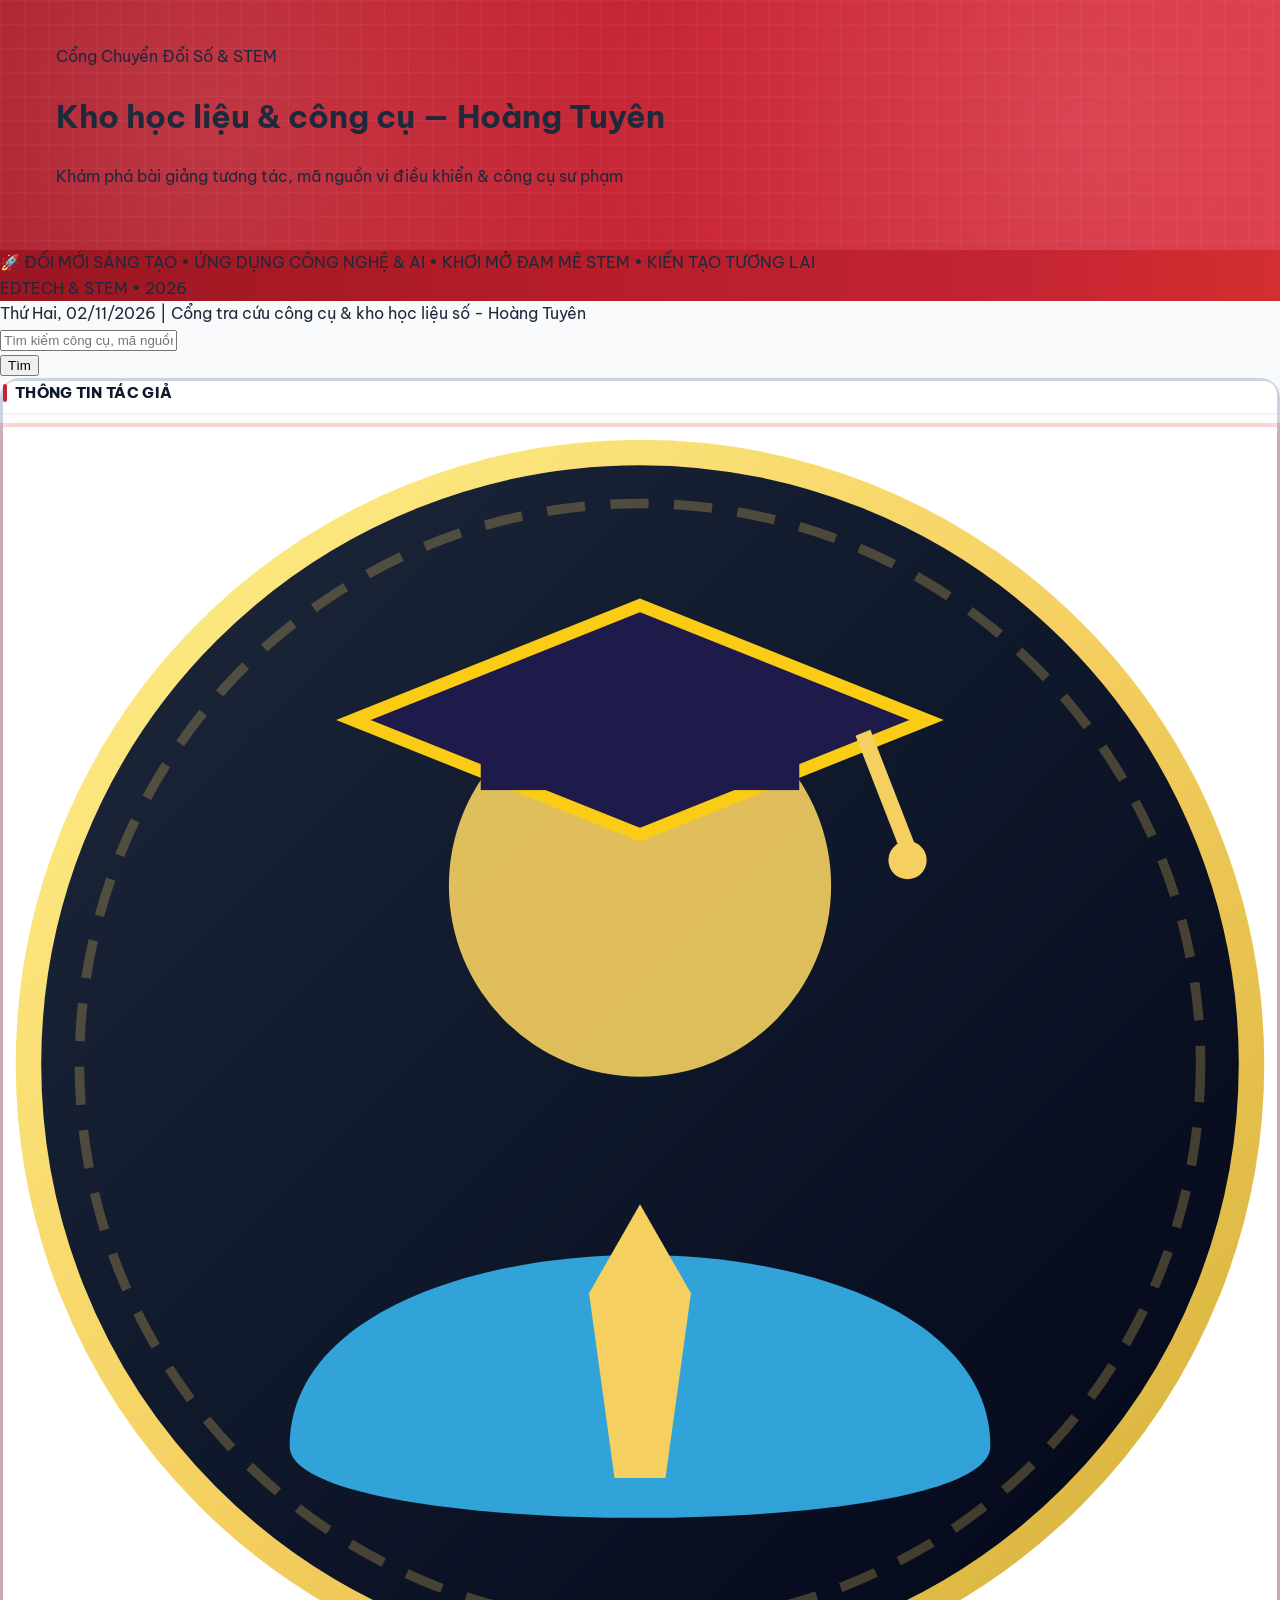
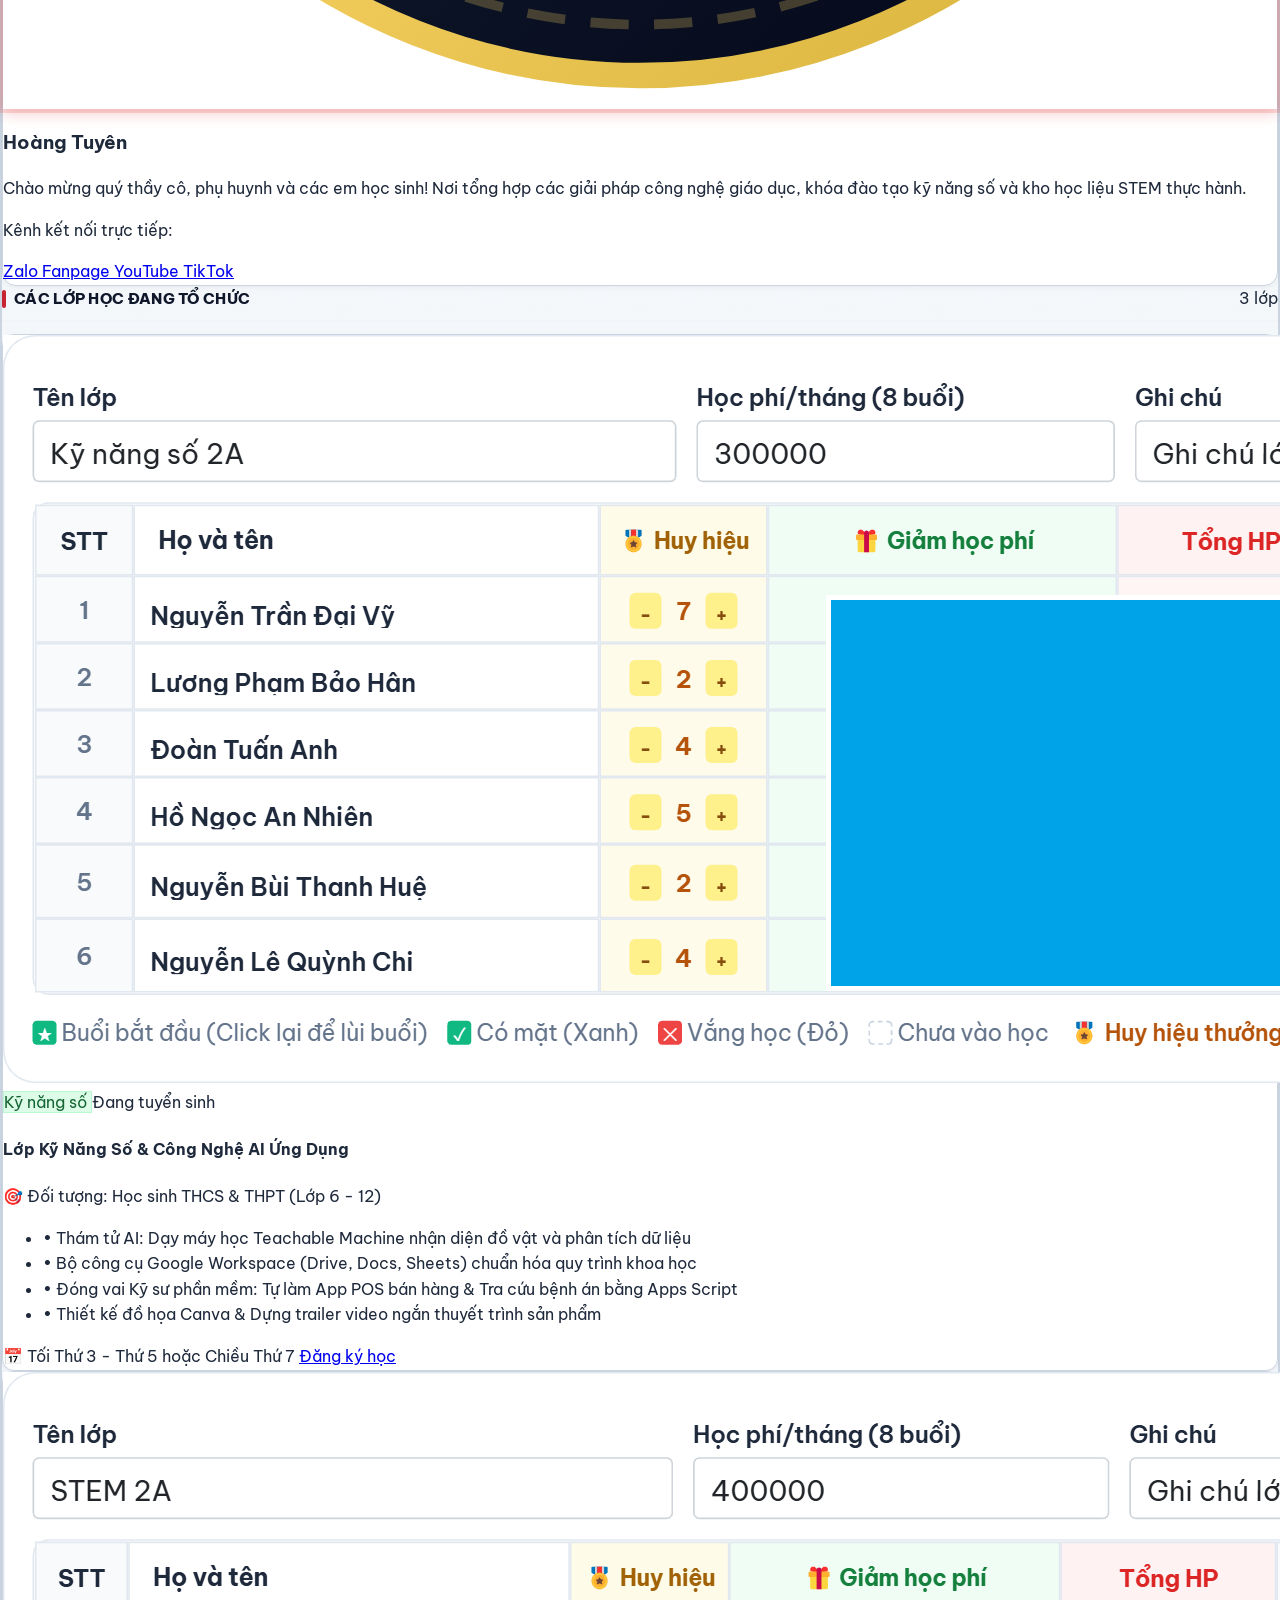
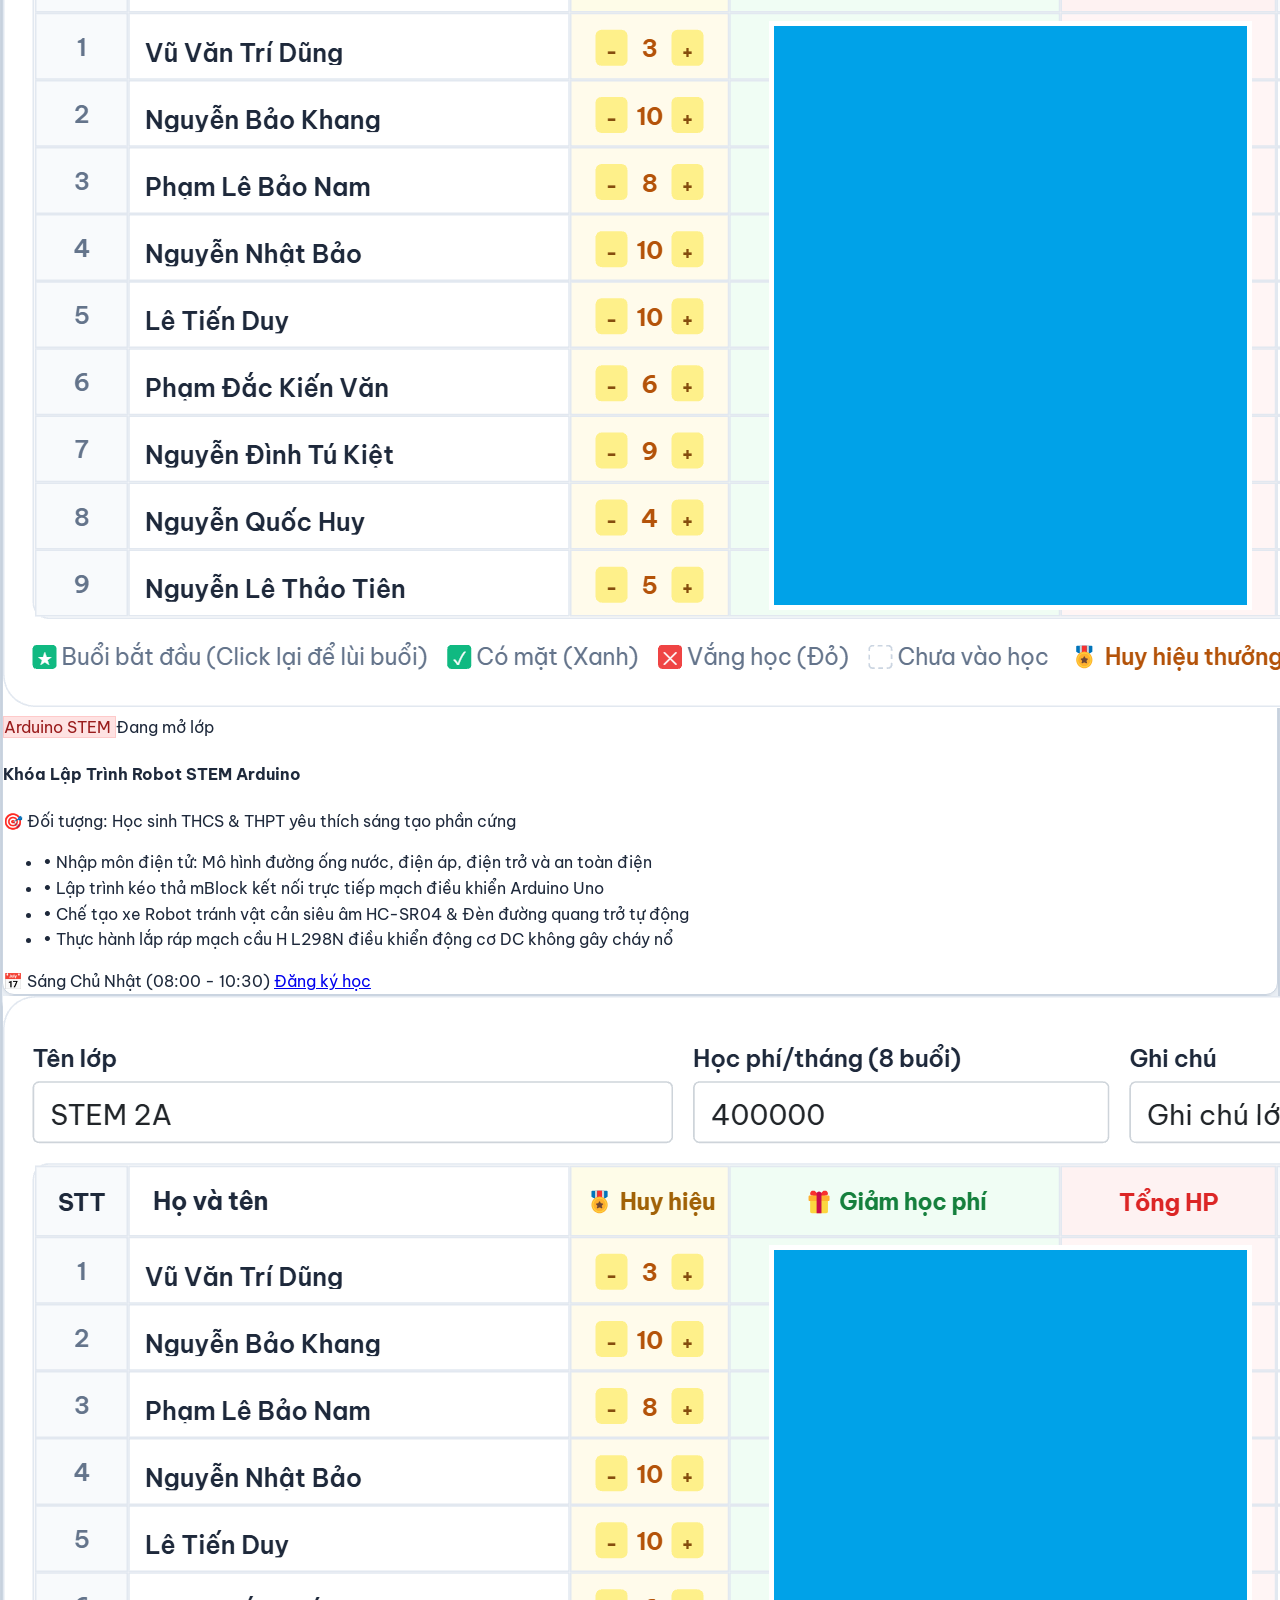
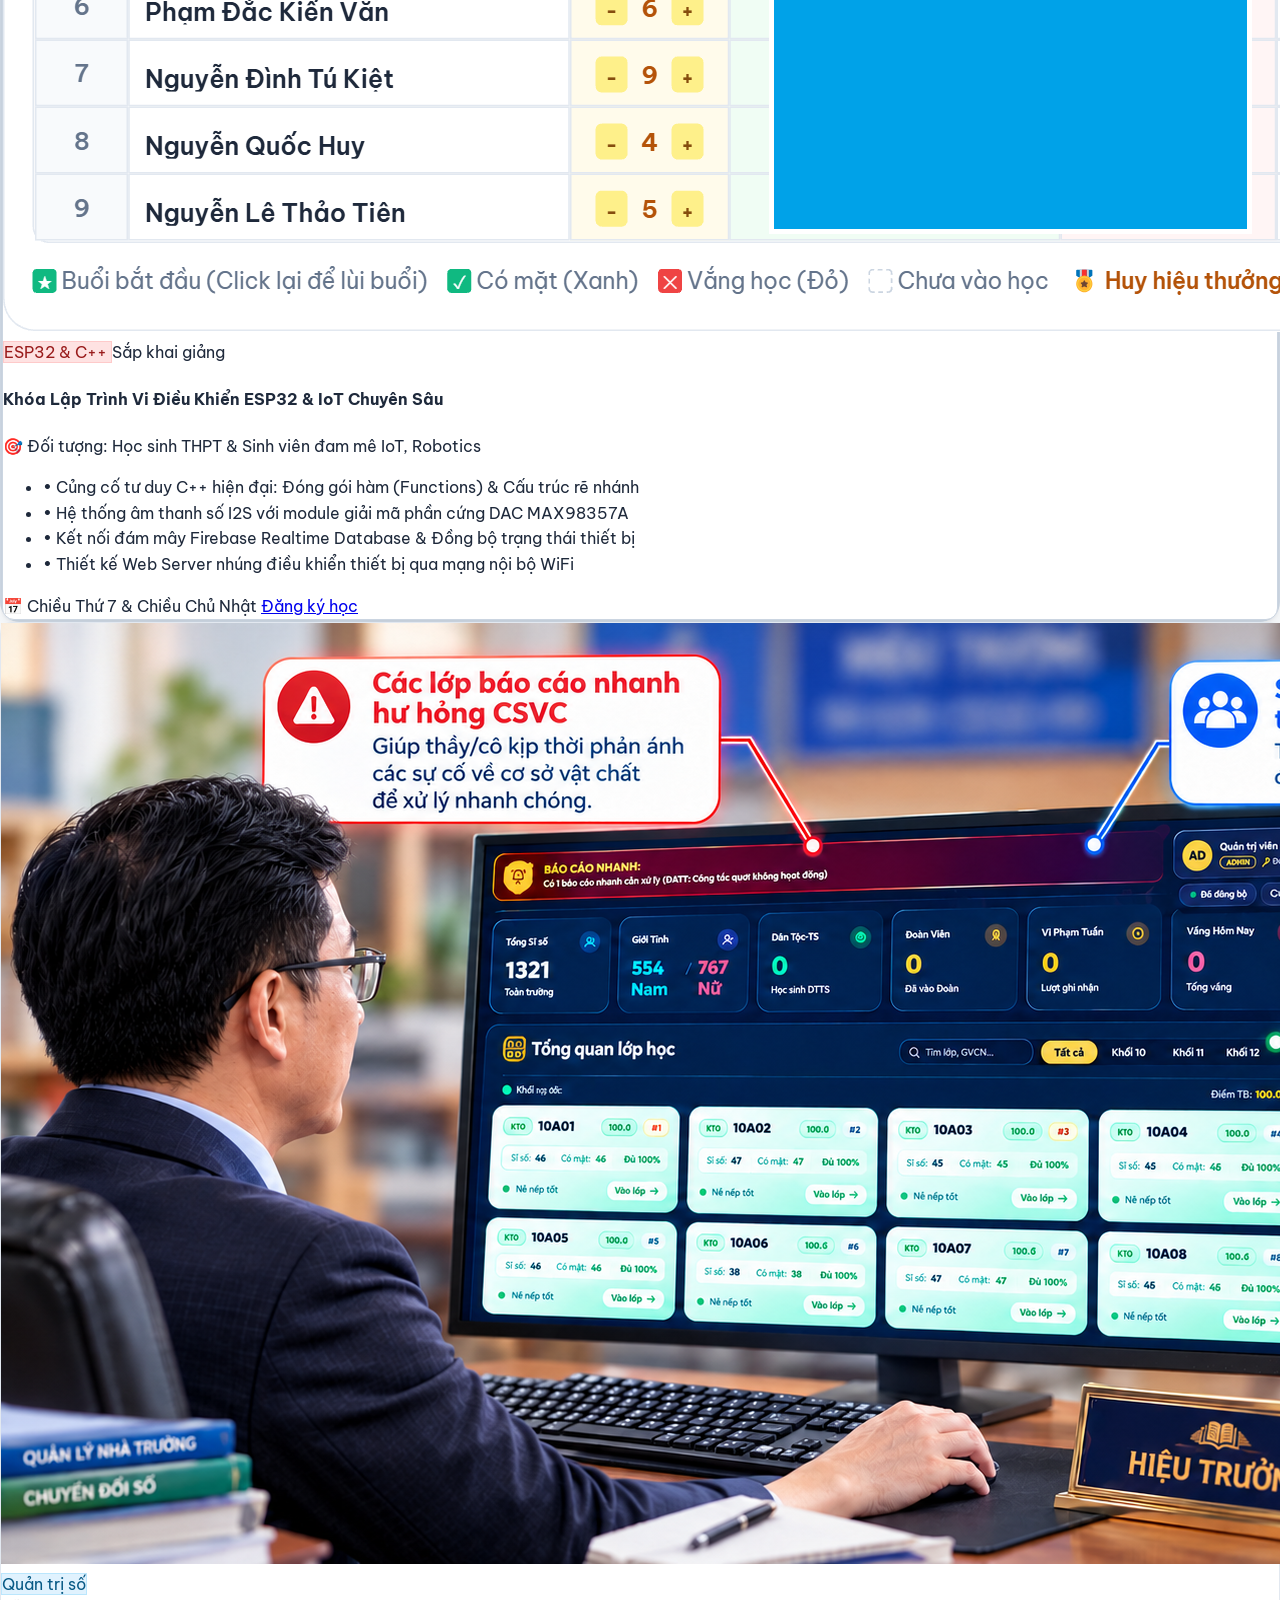
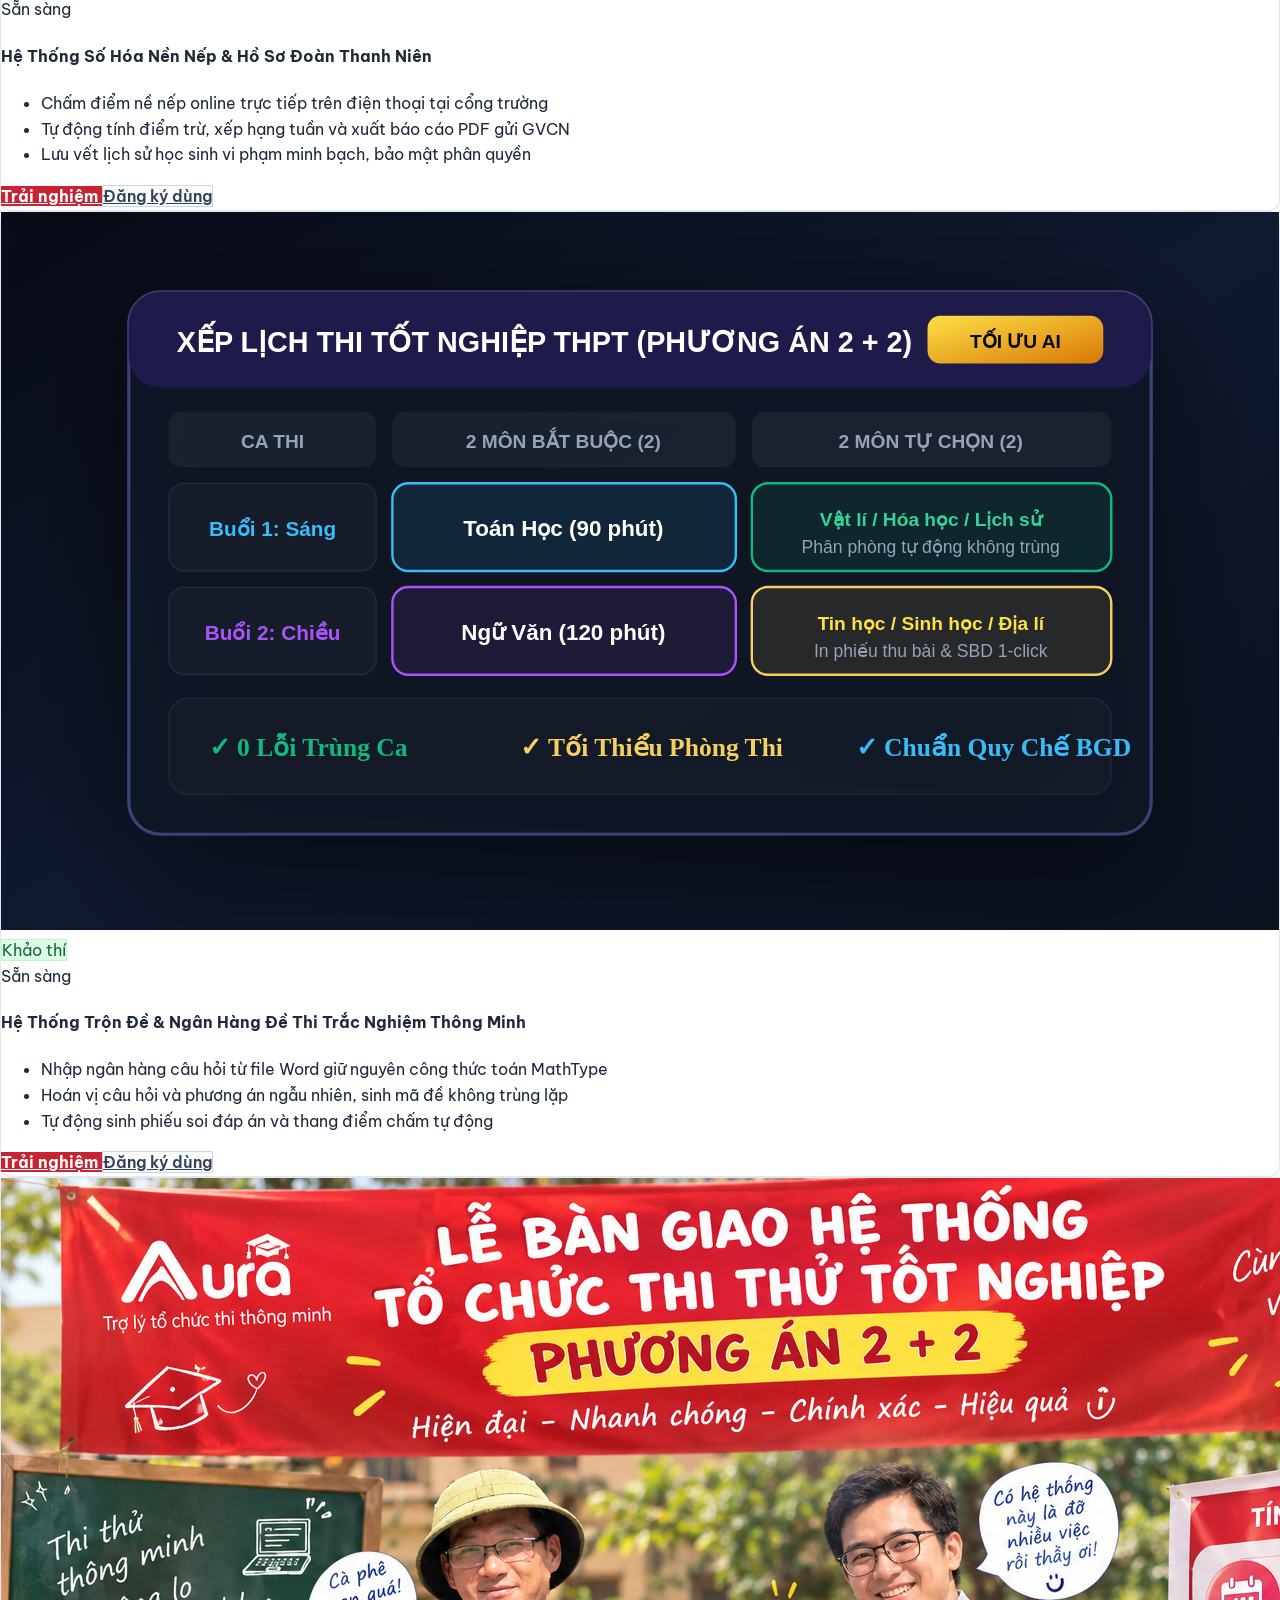
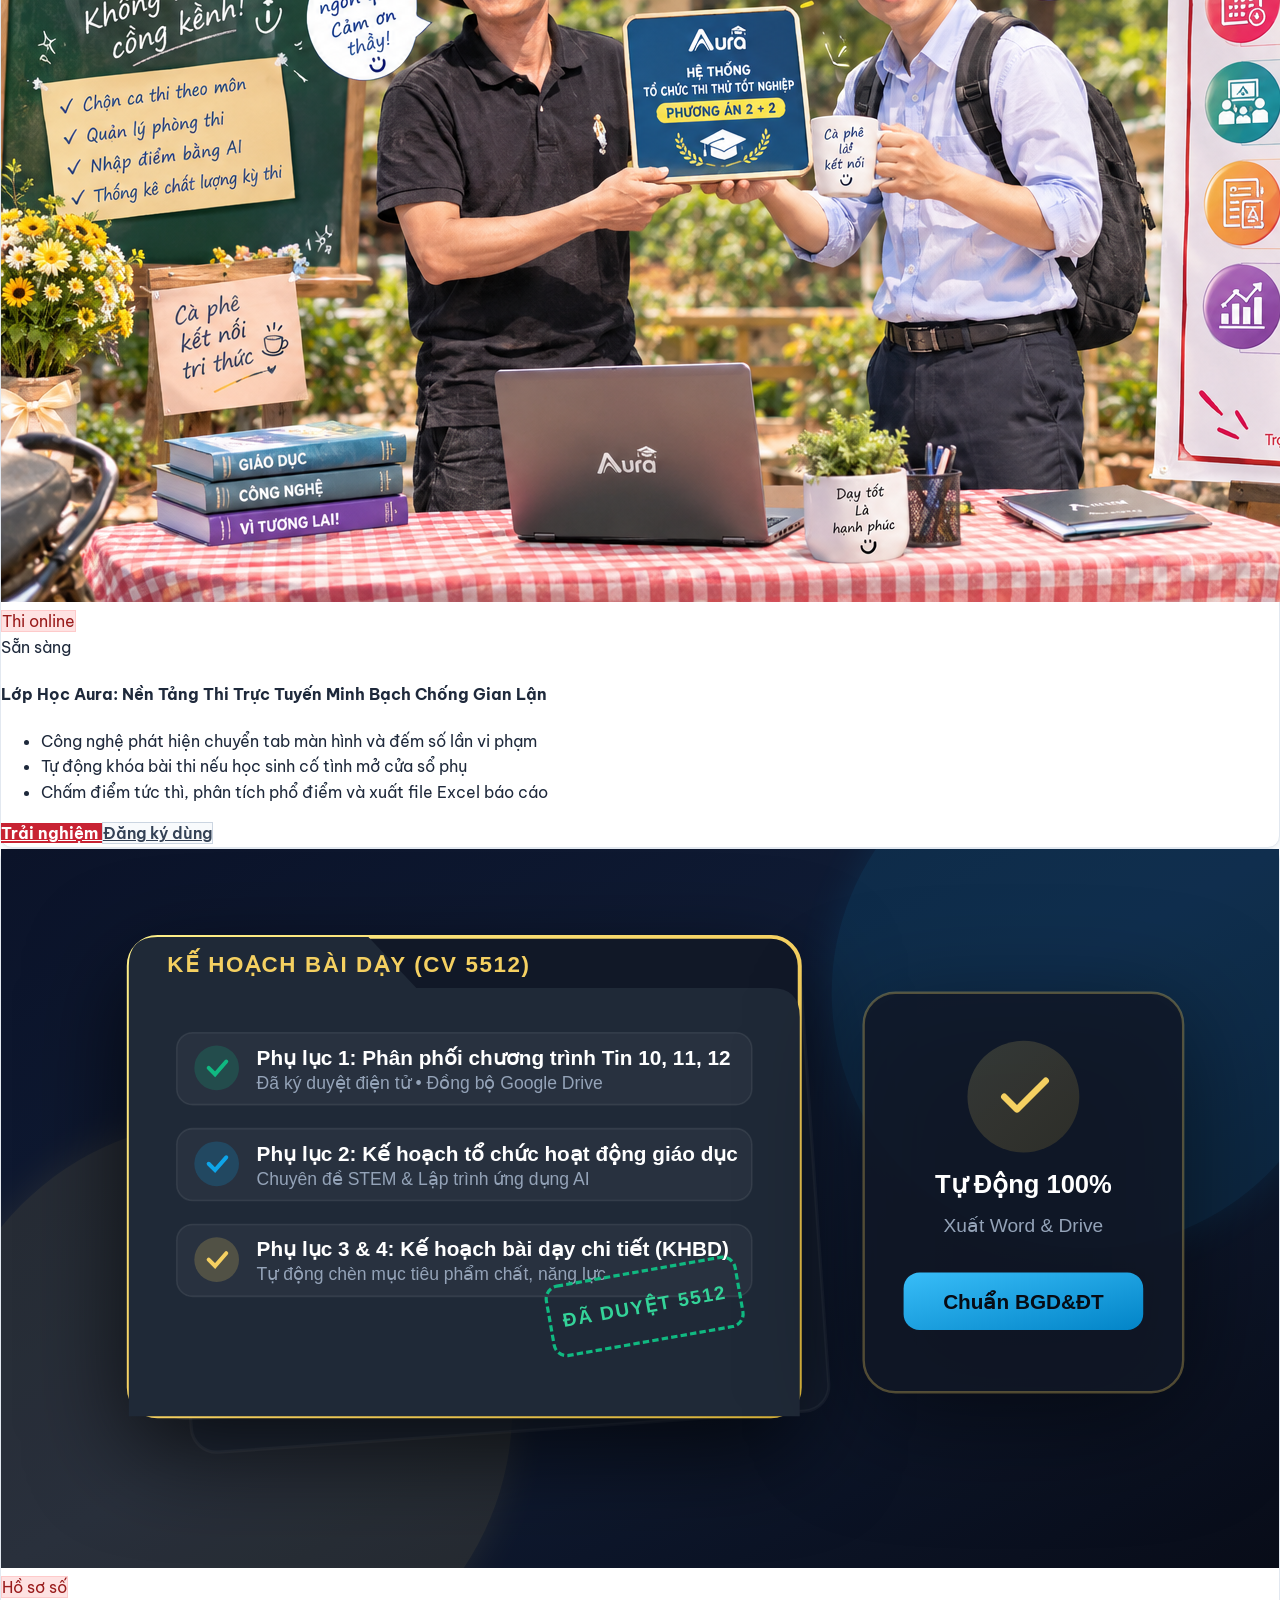
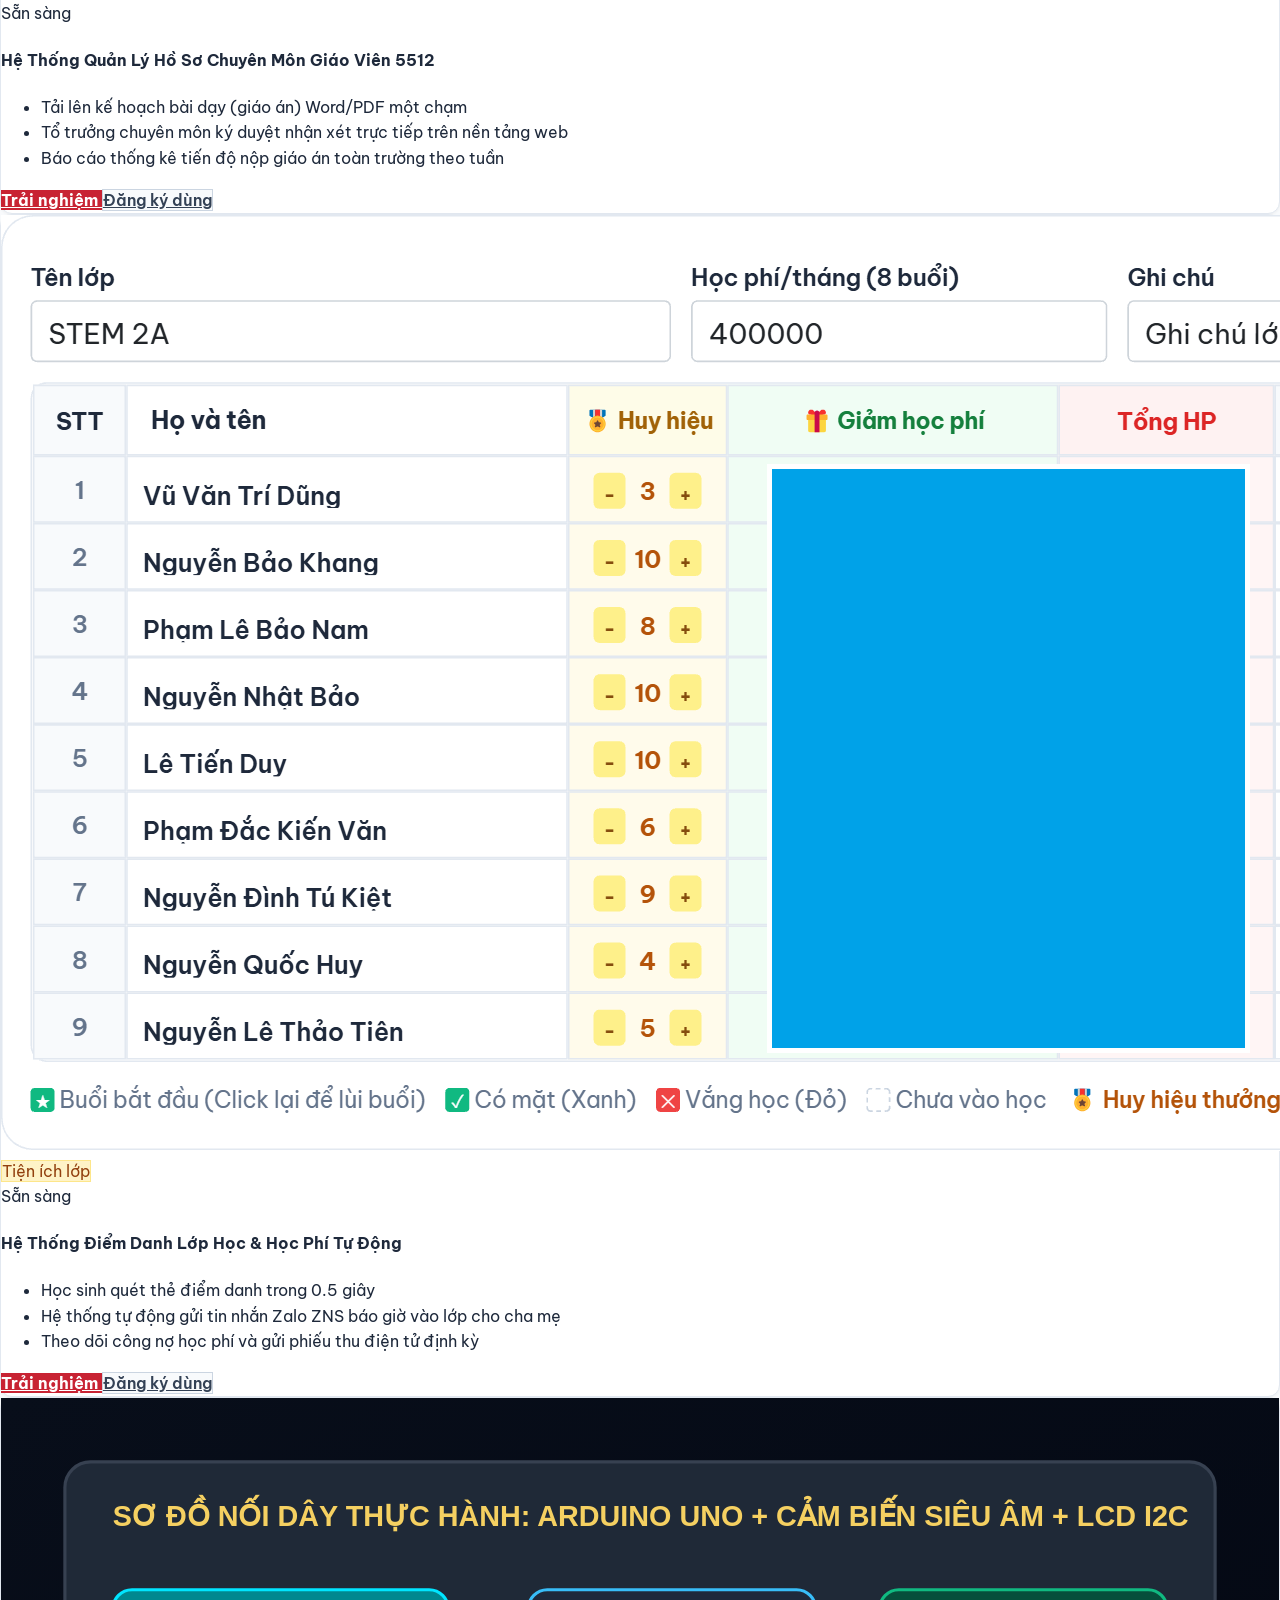
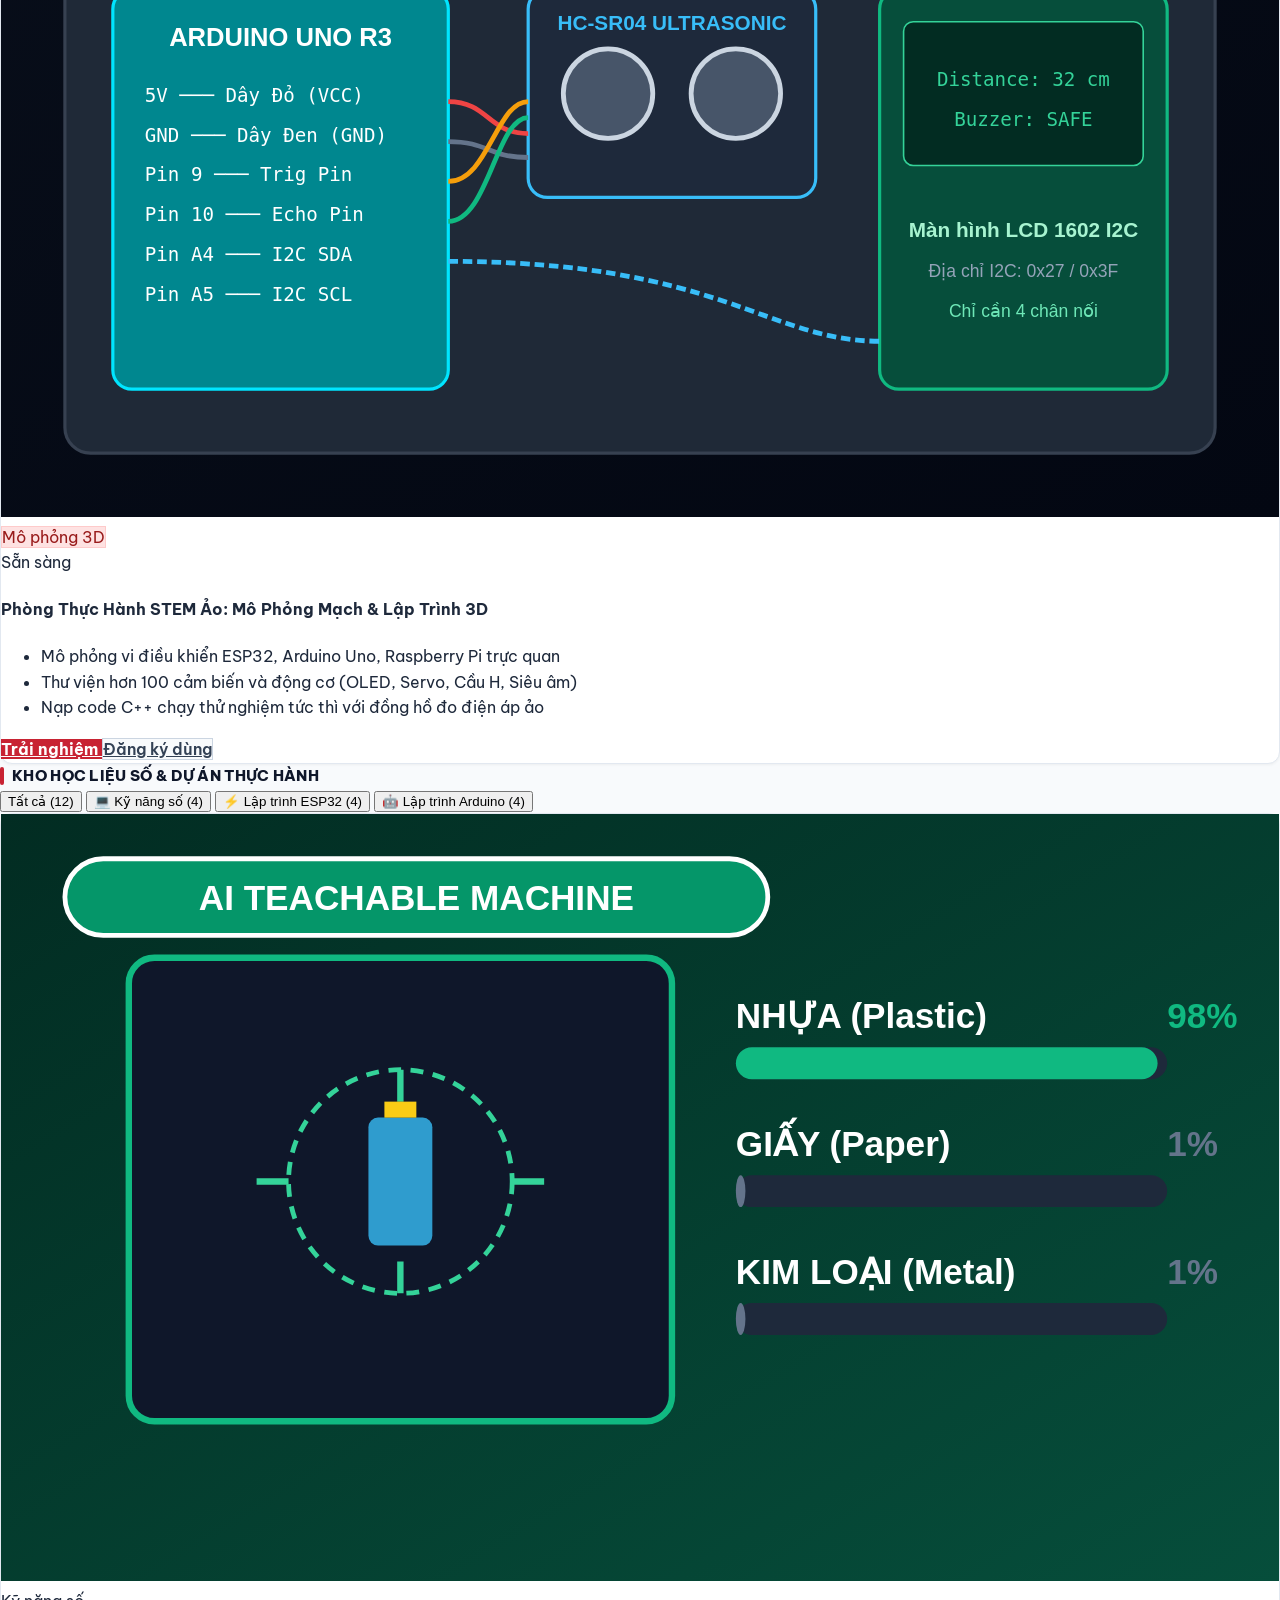
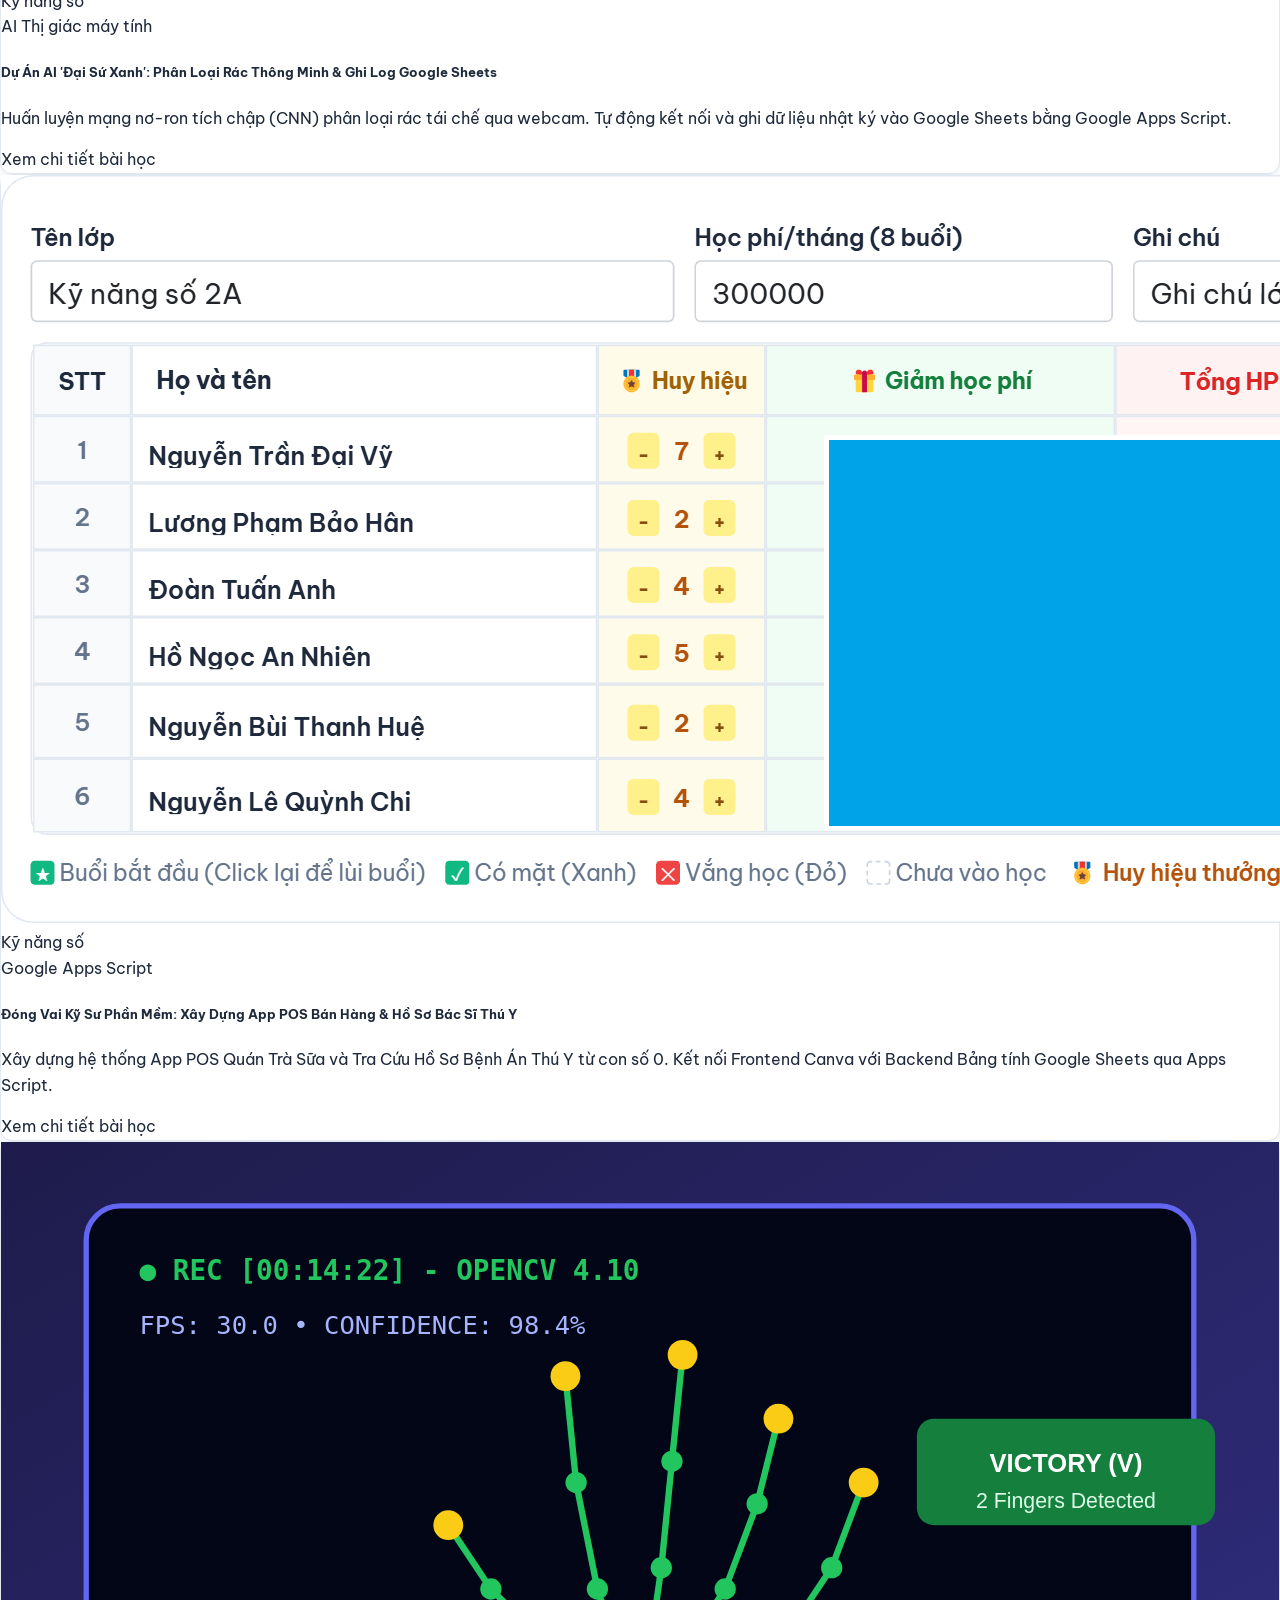
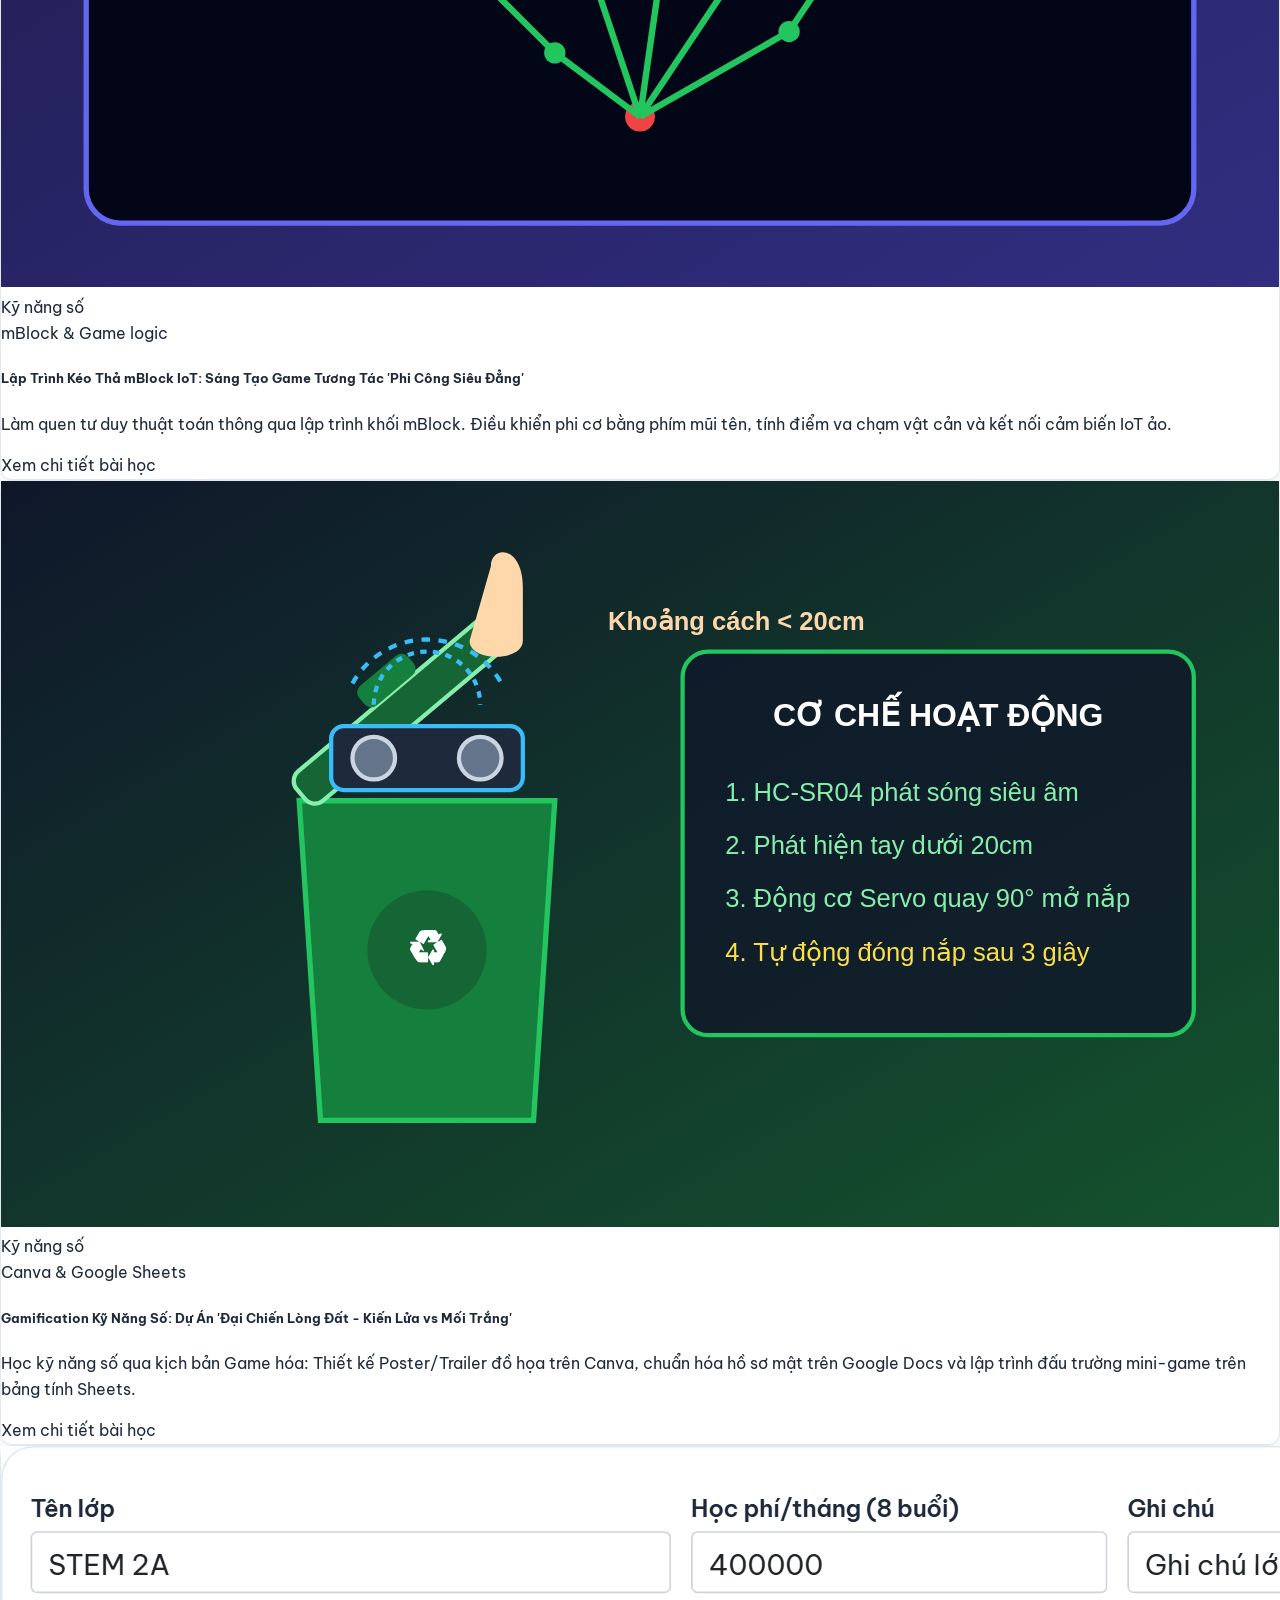
==== index.html @ 6f374f00 "Cap nhat 12 bai hoc 3 nhom va bao mat admin mat khau ht2027@" ====
<!DOCTYPE html>
<html lang="vi">
<head>
  <meta charset="UTF-8">
  <meta name="viewport" content="width=device-width, initial-scale=1.0, maximum-scale=1.0, user-scalable=no">
  <meta name="theme-color" content="#c82333">
  <link rel="icon" type="image/svg+xml" href="assets/images/personal-logo.svg">
  <title>Kho học liệu &amp; công cụ - Hoàng Tuyên</title>

  <!-- Tailwind CSS CDN -->
  <script src="https://cdn.tailwindcss.com"></script>
  <!-- Lucide Icons -->
  <script src="https://unpkg.com/lucide@latest"></script>
  
  <!-- Google Fonts: Be Vietnam Pro -->
  <link rel="preconnect" href="https://fonts.googleapis.com">
  <link rel="preconnect" href="https://fonts.gstatic.com" crossorigin>
  <link href="https://fonts.googleapis.com/css2?family=Be+Vietnam+Pro:ital,wght@0,300;0,400;0,500;0,600;0,700;0,800;0,900;1,400;1,600&family=JetBrains+Mono:wght@400;500;600;700&display=swap" rel="stylesheet">

  <script>
    tailwind.config = {
      theme: {
        extend: {
          fontFamily: {
            sans: ['"Be Vietnam Pro"', '-apple-system', 'BlinkMacSystemFont', 'sans-serif'],
            heading: ['"Be Vietnam Pro"', 'sans-serif'],
            mono: ['"JetBrains Mono"', 'monospace']
          },
          colors: {
            school: {
              red: '#c82333',
              darkred: '#8e1818',
              hoverred: '#b01f2e',
              lightred: '#fef2f2',
              gold: '#f59e0b',
            }
          }
        }
      }
    }
  </script>

  <!-- Critical Inline Styles -->
  <style>
    body {
      background-color: #f8fafc !important;
      color: #1e293b !important;
      font-family: 'Be Vietnam Pro', -apple-system, BlinkMacSystemFont, 'Segoe UI', Roboto, sans-serif !important;
      margin: 0;
      padding: 0;
    }
    .portal-card {
      background-color: #ffffff !important;
      border: 1px solid #e2e8f0 !important;
      box-shadow: 0 1px 3px rgba(0,0,0,0.05) !important;
      color: #1e293b !important;
    }
    .section-title {
      display: flex;
      align-items: center;
      gap: 8px;
      font-weight: 800;
      font-size: 0.95rem;
      color: #0f172a !important;
      text-transform: uppercase;
    }
    .section-title::before {
      content: '';
      display: inline-block;
      width: 4px;
      height: 18px;
      background-color: #c82333;
      border-radius: 2px;
    }
    .btn-primary-red {
      background-color: #c82333 !important;
      color: #ffffff !important;
    }
    .btn-primary-red:hover {
      background-color: #b91c1c !important;
    }
    .header-banner-container {
      width: 100%;
      background: linear-gradient(90deg, #aa1927 0%, #be1e2d 28%, #cb2636 60%, #dc3545 100%) !important;
      position: relative;
      overflow: hidden;
    }
    .banner-inner-1920 {
      width: 100%;
      max-width: 1920px;
      margin-left: auto;
      margin-right: auto;
      height: 120px;
      display: flex;
      align-items: center;
      justify-content: space-between;
      padding: 0.5rem 1rem;
      position: relative;
      z-index: 10;
    }
    @media (min-width: 640px) {
      .banner-inner-1920 { height: 165px; padding: 0.75rem 2rem; }
    }
    @media (min-width: 768px) {
      .banner-inner-1920 { height: 200px; padding: 1rem 2.5rem; }
    }
    @media (min-width: 1024px) {
      .banner-inner-1920 { height: 250px; padding: 1rem 3.5rem; }
    }
  
    /* HIỆU ỨNG HIỆN ĐẠI CHO CỘT BÊN TRÁI (HOÀNG TUYÊN) */
    .sidebar-left-panel {
      background: linear-gradient(180deg, #f8fafc 0%, #f1f5f9 50%, #e2e8f0 100%) !important;
      border: 2px solid #cbd5e1 !important;
      border-radius: 20px !important;
      box-shadow: 0 10px 25px -5px rgba(15, 23, 42, 0.08), 0 8px 10px -6px rgba(15, 23, 42, 0.04) !important;
      transition: all 0.3s ease;
    }
    .sidebar-left-panel:hover {
      border-color: #94a3b8 !important;
      box-shadow: 0 16px 30px -5px rgba(15, 23, 42, 0.12) !important;
    }
    .sidebar-card-hover {
      background: #ffffff !important;
      border: 1.5px solid #e2e8f0 !important;
      border-radius: 14px !important;
      box-shadow: 0 2px 5px rgba(0,0,0,0.04) !important;
      transition: all 0.28s cubic-bezier(0.4, 0, 0.2, 1) !important;
    }
    .sidebar-card-hover:hover {
      transform: translateY(-3px) !important;
      border-color: #fca5a5 !important;
      box-shadow: 0 12px 20px -4px rgba(220, 38, 38, 0.1), 0 4px 6px -2px rgba(0, 0, 0, 0.05) !important;
    }
    .avatar-glow-ring {
      box-shadow: 0 0 0 4px rgba(220, 38, 38, 0.15), 0 4px 14px rgba(220, 38, 38, 0.25) !important;
      transition: all 0.3s ease;
    }
    .avatar-glow-ring:hover {
      box-shadow: 0 0 0 6px rgba(220, 38, 38, 0.25), 0 6px 18px rgba(220, 38, 38, 0.35) !important;
      transform: scale(1.03);
    }
    .social-btn-effect {
      transition: all 0.22s ease-in-out !important;
    }
    .social-btn-effect:hover {
      transform: translateY(-2px) scale(1.02) !important;
      box-shadow: 0 6px 12px -2px rgba(0, 0, 0, 0.12) !important;
    }
  </style>

  <link rel="stylesheet" href="assets/css/style.css?v=2026.11.16.5">
</head>

<body class="bg-[#f8fafc] text-slate-800 font-sans antialiased min-h-screen flex flex-col">

  <!-- ========================================================================= -->
  <!-- HEADER BANNER: KÍCH THƯỚC 1920 x 250 (NỀN ĐỎ NHẸ, MỘT BÊN LOGO - MỘT BÊN BANNER NHỎ) -->
  <!-- ========================================================================= -->
  <header class="w-full text-white shadow-xs">
    <!-- Banner Container 1920 x 250 với nền đỏ nhẹ tươi sáng & họa tiết công nghệ tinh tế -->
    <div class="header-banner-container border-b border-red-300/40 relative">
      <!-- Lớp phủ họa tiết trang trí vi mạch & quầng sáng mềm -->
      <div class="banner-decor-overlay"></div>

      <!-- Khung hiển thị tỉ lệ chuẩn 1920 x 250 (tự co giãn thông minh trên di động/máy tính) -->
      <div class="banner-inner-1920">
        <!-- BÊN TRÁI: DÒNG TEXT HIỆN ĐẠI THEO YÊU CẦU: "Kho học liệu & công cụ - Hoàng Tuyên" -->
        <div class="flex flex-col justify-center h-full max-w-[62%] sm:max-w-[55%] shrink-0 py-2">
          <div class="inline-flex items-center gap-1.5 px-2.5 py-0.5 rounded-full bg-white/20 backdrop-blur-md border border-white/30 text-[10px] sm:text-xs font-bold text-amber-200 w-fit mb-1 shadow-sm">
            <span class="w-2 h-2 rounded-full bg-amber-300 animate-pulse"></span>
            <span class="tracking-wide uppercase">Cổng Chuyển Đổi Số &amp; STEM</span>
          </div>
          <h1 class="text-base sm:text-xl md:text-2xl lg:text-[1.85rem] font-black tracking-tight text-white leading-tight drop-shadow-md">
            <span class="text-white drop-shadow-sm">Kho học liệu &amp; công cụ</span>
            <span class="block sm:inline text-transparent bg-clip-text bg-gradient-to-r from-amber-200 via-yellow-300 to-amber-100 sm:ml-2 drop-shadow-sm">— Hoàng Tuyên</span>
          </h1>
          <p class="hidden md:flex items-center gap-2 text-xs lg:text-sm text-red-100/90 font-medium mt-1">
            <span class="w-1.5 h-1.5 rounded-full bg-red-200"></span>
            <span>Khám phá bài giảng tương tác, mã nguồn vi điều khiển &amp; công cụ sư phạm</span>
          </p>
        </div>

        <!-- BÊN PHẢI: BANNER NHỎ / SLOGAN CÔNG NGHỆ & STEM (Thầy tự upload file: assets/images/sub-banner.png) -->
        <div class="flex items-center justify-end h-full max-w-[50%] shrink-0">
          <img 
            id="header-right-banner" 
            src="assets/images/sub-banner.png" 
            onerror="this.onerror=null; this.src='assets/images/sub-banner.svg';"
            alt="Banner Đổi Mới Sáng Tạo &amp; STEM" 
            class="h-auto max-h-[105px] sm:max-h-[145px] md:max-h-[185px] lg:max-h-[225px] w-auto max-w-full object-contain drop-shadow-md select-none transition-transform hover:scale-[1.02] duration-300">
        </div>
      </div>
    </div>

    <!-- Thanh Slogan Nền Đỏ: Khơi Dậy Tinh Thần Ứng Dụng Công Nghệ & AI -->
    <div class="school-nav-gradient py-2.5 px-4 sm:px-6 lg:px-8 border-b border-red-800 shadow-md">
      <div class="max-w-7xl mx-auto flex flex-col sm:flex-row items-center justify-between gap-2 text-center sm:text-left">
        <div class="flex items-center gap-2 text-xs sm:text-sm font-extrabold uppercase tracking-wide text-white drop-shadow-sm">
          <span class="p-1 rounded-full bg-yellow-400 text-red-950 font-black text-[11px] shrink-0">🚀</span>
          <span>ĐỔI MỚI SÁNG TẠO • ỨNG DỤNG CÔNG NGHỆ &amp; AI • KHƠI MỞ ĐAM MÊ STEM • KIẾN TẠO TƯƠNG LAI</span>
        </div>
        <div class="hidden md:flex items-center gap-2 text-xs text-yellow-200 font-bold">
          <i data-lucide="sparkles" class="w-4 h-4 text-yellow-300"></i>
          <span>EDTECH &amp; STEM • 2026</span>
        </div>
      </div>
    </div>

    <!-- Thanh Phụ: Ngày tháng + Tìm kiếm nhanh -->
    <div class="bg-white border-b border-slate-200 py-2 px-4 sm:px-6 lg:px-8 text-xs text-slate-700">
      <div class="max-w-7xl mx-auto flex flex-col sm:flex-row items-center justify-between gap-2.5">
        <div class="flex items-center gap-2 font-medium text-slate-700">
          <i data-lucide="calendar" class="w-4 h-4 text-red-600"></i>
          <span class="font-bold text-slate-800">Thứ Hai, 02/11/2026</span>
          <span class="text-slate-300">|</span>
          <span class="text-slate-600">Cổng tra cứu công cụ &amp; kho học liệu số - Hoàng Tuyên</span>
        </div>

        <div class="flex items-center gap-2 w-full sm:w-auto">
          <div class="relative flex-1 sm:w-64">
            <i data-lucide="search" class="w-4 h-4 text-slate-400 absolute left-2.5 top-1/2 -translate-y-1/2"></i>
            <input 
              id="top-search-input" 
              type="text" 
              placeholder="Tìm kiếm công cụ, mã nguồn..." 
              class="w-full pl-8 pr-3 py-1.5 rounded-lg border border-slate-300 text-xs text-slate-800 placeholder-slate-400 focus:outline-none focus:border-red-600 focus:ring-1 focus:ring-red-600 transition-all bg-white">
          </div>
          <button onclick="document.getElementById('top-search-input').focus()" class="px-3 py-1.5 rounded-lg bg-red-600 hover:bg-red-700 text-white font-bold text-xs transition-colors shrink-0 shadow-xs">
            Tìm
          </button>
        </div>
      </div>
    </div>
  </header>

  <!-- ========================================================================= -->
  <!-- MAIN 2-COLUMN LAYOUT -->
  <!-- ========================================================================= -->
  <main class="flex-1 max-w-7xl w-full mx-auto px-4 sm:px-6 lg:px-8 py-5 sm:py-6">
    <div class="grid grid-cols-1 lg:grid-cols-12 gap-5 sm:gap-6 items-start">

      <!-- ===================================================================== -->
      <!-- CỘT 1 (BÊN TRÁI ~30%): THÔNG TIN TÁC GIẢ & CÁC LỚP HỌC ĐANG TỔ CHỨC -->
      <!-- ===================================================================== -->
      <!-- Cột 1 có viền và hiệu ứng màu riêng biệt không hòa lẫn cột chính -->
      <aside class="lg:col-span-4 p-4 sm:p-5 rounded-2xl sidebar-left-panel space-y-4">

        <!-- Thẻ Thông tin tác giả & 4 Kênh kết nối (Zalo, Fanpage, YouTube, TikTok) -->
        <div class="portal-card sidebar-card-hover p-4 space-y-3 rounded-xl border border-slate-200">
          <div class="section-header">
            <span class="section-title">Thông tin tác giả</span>
          </div>

          <div class="flex flex-col items-center text-center space-y-2">
            <div class="w-20 h-20 rounded-full p-1 bg-red-50 border-2 border-red-600 avatar-glow-ring relative">
              <img id="profile-avatar" src="assets/images/teacher-avatar.svg" alt="Avatar Giáo Viên" class="w-full h-full rounded-full object-cover">
              <span class="absolute bottom-0 right-0 w-4 h-4 bg-emerald-500 border-2 border-white rounded-full" title="Trạng thái: Đang hoạt động"></span>
            </div>

            <div>
              <h3 id="profile-name" class="font-black text-slate-900 text-lg leading-tight">Hoàng Tuyên</h3>
            </div>

            <p id="profile-bio" class="text-xs text-slate-700 leading-relaxed text-justify bg-slate-50 p-2.5 rounded-lg border border-slate-200/80">
              Chào mừng quý thầy cô, phụ huynh và các em học sinh! Trang thông tin tổng hợp các giải pháp công nghệ giáo dục, các lớp đào tạo kỹ năng số và kho học liệu STEM thực hành.
            </p>

            <!-- Khối kết nối 4 kênh trực tiếp (Zalo, Fanpage Facebook, YouTube, TikTok) - Bỏ số điện thoại -->
            <div class="w-full pt-3 border-t border-slate-100 space-y-2">
              <p class="text-[11px] font-bold text-slate-700 uppercase tracking-wide">Kênh kết nối trực tiếp:</p>
              <div class="grid grid-cols-2 gap-2">
                <!-- Zalo -->
                <a id="link-zalo" href="https://zalo.me" target="_blank" class="social-btn-effect py-2.5 px-2 rounded-xl bg-[#0068ff]/10 text-[#0068ff] hover:bg-[#0068ff] hover:text-white transition-all flex items-center justify-center gap-1.5 border border-[#0068ff]/20 font-bold text-xs shadow-2xs group" title="Nhắn tin qua Zalo">
                  <i data-lucide="message-circle" class="w-4 h-4"></i>
                  <span>Zalo</span>
                </a>

                <!-- Facebook Fanpage -->
                <a id="link-facebook" href="https://facebook.com" target="_blank" class="social-btn-effect py-2.5 px-2 rounded-xl bg-[#1877f2]/10 text-[#1877f2] hover:bg-[#1877f2] hover:text-white transition-all flex items-center justify-center gap-1.5 border border-[#1877f2]/20 font-bold text-xs shadow-2xs group" title="Fanpage Facebook">
                  <i data-lucide="facebook" class="w-4 h-4"></i>
                  <span>Fanpage</span>
                </a>

                <!-- YouTube -->
                <a id="link-youtube" href="https://youtube.com" target="_blank" class="social-btn-effect py-2.5 px-2 rounded-xl bg-[#ff0000]/10 text-[#ff0000] hover:bg-[#ff0000] hover:text-white transition-all flex items-center justify-center gap-1.5 border border-[#ff0000]/20 font-bold text-xs shadow-2xs group" title="Kênh YouTube bài giảng">
                  <i data-lucide="youtube" class="w-4 h-4"></i>
                  <span>YouTube</span>
                </a>

                <!-- TikTok -->
                <a id="link-tiktok" href="https://tiktok.com" target="_blank" class="social-btn-effect py-2.5 px-2 rounded-xl bg-slate-900/10 text-slate-900 hover:bg-slate-900 hover:text-white transition-all flex items-center justify-center gap-1.5 border border-slate-300 font-bold text-xs shadow-2xs group" title="Kênh TikTok STEM">
                  <i data-lucide="video" class="w-4 h-4"></i>
                  <span>TikTok</span>
                </a>
              </div>
            </div>
          </div>
        </div>

        <!-- Thẻ Các lớp học đang tổ chức -->
        <div class="space-y-3">
          <div class="section-header">
            <span class="section-title">Các lớp học đang tổ chức</span>
            <span class="text-[10px] text-red-700 font-bold bg-red-50 px-2 py-0.5 rounded border border-red-200 uppercase">3 lớp</span>
          </div>

          <!-- Classes List -->
          <div id="classes-container" class="space-y-3.5">
            <!-- Dynamically populated from data.js -->
          </div>
        </div>



      </aside>

      <!-- ===================================================================== -->
      <!-- CỘT 2 (BÊN PHẢI ~70% - TO NHẤT & NỔI BẬT NHẤT): CÔNG CỤ & KHO HỌC LIỆU -->
      <!-- ===================================================================== -->
      <section class="lg:col-span-8 space-y-6">

        <!-- NHÓM TRÊN: CÁC CÔNG CỤ ĐÃ TRIỂN KHAI (ĐI THẲNG VÀO LƯỚI CÔNG CỤ) -->
        <div class="space-y-3">
          <!-- Systems Grid (2 Columns, Big Thumbnails, Bullet Features, 2 Buttons) -->
          <div id="systems-container" class="grid grid-cols-1 sm:grid-cols-2 gap-4">
            <!-- Dynamically populated from data.js -->
          </div>
        </div>

        <!-- NHÓM DƯỚI: KHO HỌC LIỆU SỐ (CHIA 3 NHÓM: KỸ NĂNG SỐ • ESP32 • ARDUINO) -->
        <div class="space-y-4 pt-4 border-t border-slate-200">
          <div class="flex flex-col sm:flex-row sm:items-center justify-between gap-3 border-b border-slate-200 pb-3">
            <div class="flex items-center gap-2">
              <span class="section-title">Kho học liệu số &amp; Dự án thực hành</span>
            </div>
            
            <!-- Bộ lọc 3 nhóm: Kỹ năng số - ESP32 - Arduino -->
            <div class="flex items-center gap-1.5 flex-wrap" id="library-filter-tabs">
              <button onclick="filterLibraryGroup('all')" id="lib-filter-all" class="lib-filter-btn px-3 py-1.5 text-xs font-bold rounded-lg border border-red-600 bg-red-600 text-white shadow-2xs transition-all">
                Tất cả (12)
              </button>
              <button onclick="filterLibraryGroup('digital-skills')" id="lib-filter-digital-skills" class="lib-filter-btn px-3 py-1.5 text-xs font-semibold rounded-lg border border-slate-200 bg-white hover:bg-slate-50 text-slate-700 transition-all">
                💻 Kỹ năng số (4)
              </button>
              <button onclick="filterLibraryGroup('esp32')" id="lib-filter-esp32" class="lib-filter-btn px-3 py-1.5 text-xs font-semibold rounded-lg border border-slate-200 bg-white hover:bg-slate-50 text-slate-700 transition-all">
                ⚡ Lập trình ESP32 (4)
              </button>
              <button onclick="filterLibraryGroup('arduino')" id="lib-filter-arduino" class="lib-filter-btn px-3 py-1.5 text-xs font-semibold rounded-lg border border-slate-200 bg-white hover:bg-slate-50 text-slate-700 transition-all">
                🤖 Lập trình Arduino (4)
              </button>
            </div>
          </div>

          <!-- Module Projects Grid: Chỉ hiển thị Tên + Ảnh + Mô tả ngắn + Badge nhóm -->
          <div id="student-library-container" class="grid grid-cols-1 sm:grid-cols-2 gap-4">
            <!-- Dynamically populated from data.js -->
          </div>
        </div>

      </section>

    </div>
  </main>

  <!-- ========================================================================= -->
  <!-- FOOTER -->
  <!-- ========================================================================= -->
  <footer class="mt-12 bg-white border-t border-slate-200 text-xs text-slate-600 py-6">
    <div class="max-w-7xl mx-auto px-4 sm:px-6 lg:px-8 flex flex-col md:flex-row items-center justify-between gap-4">
      <div class="flex items-center gap-3">
        <div class="w-10 h-10 shrink-0">
          <img src="assets/images/personal-logo.svg" alt="Logo Hoàng Tuyên" class="w-full h-full object-contain">
        </div>
        <div>
          <p class="font-bold text-slate-800 text-sm">HOÀNG TUYÊN • EDTECH &amp; STEM EDUCATION</p>
          <p class="text-[11px] text-slate-500">Giáo viên Tin học • Chuyên gia Chuyển đổi số &amp; Đào tạo STEM • Năm học 2026 - 2027</p>
        </div>
      </div>

      <div class="flex items-center gap-3">
        <a href="admin.html" class="text-[11px] text-slate-400 hover:text-red-600 flex items-center gap-1 font-medium transition-colors" title="Trang Quản trị Hệ thống (Dành riêng cho Hoàng Tuyên)">
          <i data-lucide="lock" class="w-3.5 h-3.5"></i>
          <span>Khu vực Quản trị</span>
        </a>
        <span class="text-slate-300">|</span>
        <p class="text-[11px] text-slate-500">Bản quyền © 2026 Hoàng Tuyên</p>
      </div>
    </div>
  </footer>

  <!-- ========================================================================= -->
  <!-- MODAL: BẢNG QUẢN TRỊ ADMIN (THÊM CÔNG CỤ / LỚP HỌC / HỌC LIỆU & XUẤT FILE DATA.JS) -->
  <!-- ========================================================================= -->
  <div id="admin-modal" class="hidden fixed inset-0 z-50 modal-overlay items-center justify-center p-3 sm:p-4 overflow-y-auto">
    <div class="bg-white rounded-xl max-w-2xl w-full border border-slate-300 overflow-hidden shadow-2xl modal-enter flex flex-col">
      <!-- Admin Header -->
      <div class="p-4 bg-slate-900 text-white flex items-center justify-between">
        <div class="flex items-center gap-2.5">
          <i data-lucide="shield" class="w-5 h-5 text-yellow-400"></i>
          <div>
            <h3 class="font-bold text-base text-white">Bảng Quản Trị Website • Hoàng Tuyên</h3>
            <p class="text-[11px] text-slate-400">Thêm nhanh công cụ, lớp học và xuất file data.js cập nhật lên GitHub</p>
          </div>
        </div>
        <button onclick="closeModal('admin-modal')" class="p-1 text-slate-400 hover:text-white rounded-lg">
          <i data-lucide="x" class="w-5 h-5"></i>
        </button>
      </div>

      <!-- Admin Tabs Navigation -->
      <div class="p-3 bg-slate-100 border-b border-slate-200 flex items-center gap-2 overflow-x-auto">
        <button id="btn-tab-add-system" onclick="switchAdminTab('tab-add-system')" class="px-4 py-2 rounded-lg bg-red-600 text-white font-bold text-xs shadow-xs whitespace-nowrap">
          + Thêm Công Cụ
        </button>
        <button id="btn-tab-add-class" onclick="switchAdminTab('tab-add-class')" class="px-4 py-2 rounded-lg bg-slate-100 text-slate-700 hover:bg-slate-200 font-semibold text-xs whitespace-nowrap">
          + Thêm Lớp Học
        </button>
        <button id="btn-tab-add-library" onclick="switchAdminTab('tab-add-library')" class="px-4 py-2 rounded-lg bg-slate-100 text-slate-700 hover:bg-slate-200 font-semibold text-xs whitespace-nowrap">
          + Thêm Học Liệu
        </button>
        <button id="btn-tab-change-pin" onclick="switchAdminTab('tab-change-pin')" class="px-4 py-2 rounded-lg bg-slate-100 text-slate-700 hover:bg-slate-200 font-semibold text-xs whitespace-nowrap flex items-center gap-1.5">
          <i data-lucide="lock" class="w-3.5 h-3.5"></i>
          <span>Đổi Mật Khẩu Admin</span>
        </button>
      </div>

      <!-- Admin Tab 1: Thêm Công Cụ Mới -->
      <form id="tab-add-system" onsubmit="submitNewSystem(event)" class="p-4 sm:p-5 space-y-3 text-xs max-h-[65vh] overflow-y-auto">
        <div>
          <label class="block font-bold text-slate-700 mb-1">Tên công cụ:</label>
          <input id="admin-sys-title" type="text" placeholder="Ví dụ: Trợ Lý Quản Lý Thiết Bị Dạy Học" required class="w-full p-2 border border-slate-300 rounded-lg text-xs">
        </div>
        <div class="grid grid-cols-2 gap-3">
          <div>
            <label class="block font-bold text-slate-700 mb-1">Huy hiệu (Badge):</label>
            <input id="admin-sys-badge" type="text" placeholder="Ví dụ: Mới / Vận hành" class="w-full p-2 border border-slate-300 rounded-lg text-xs">
          </div>
          <div>
            <label class="block font-bold text-slate-700 mb-1">Đường dẫn ảnh minh họa:</label>
            <input id="admin-sys-image" type="text" placeholder="assets/images/dashboard-school.png" class="w-full p-2 border border-slate-300 rounded-lg text-xs">
          </div>
        </div>
        <div>
          <label class="block font-bold text-slate-700 mb-1">Các tính năng chính (Mỗi dòng 1 tính năng):</label>
          <textarea id="admin-sys-features" rows="3" placeholder="Tự động quản lý danh sách mượn trả thiết bị&#10;Xuất báo cáo cuối kỳ 1-click&#10;Tương thích di động" class="w-full p-2 border border-slate-300 rounded-lg text-xs"></textarea>
        </div>
        <div class="grid grid-cols-2 gap-3">
          <div>
            <label class="block font-bold text-slate-700 mb-1">Link trải nghiệm Web App:</label>
            <input id="admin-sys-demo" type="url" placeholder="https://script.google.com/..." class="w-full p-2 border border-slate-300 rounded-lg text-xs">
          </div>
          <div>
            <label class="block font-bold text-slate-700 mb-1">Link đăng ký sử dụng (Zalo/Form):</label>
            <input id="admin-sys-reg" type="url" placeholder="https://zalo.me" class="w-full p-2 border border-slate-300 rounded-lg text-xs">
          </div>
        </div>
        <button type="submit" class="w-full py-2.5 bg-red-600 hover:bg-red-700 text-white font-bold rounded-lg text-xs shadow-xs">
          Lưu &amp; Hiển Thị Thử Công Cụ Này
        </button>
      </form>

      <!-- Admin Tab 2: Thêm Lớp Học Mới -->
      <form id="tab-add-class" onsubmit="submitNewClass(event)" class="hidden p-4 sm:p-5 space-y-3 text-xs max-h-[65vh] overflow-y-auto">
        <div>
          <label class="block font-bold text-slate-700 mb-1">Tên khóa học:</label>
          <input id="admin-cls-title" type="text" placeholder="Ví dụ: Lớp Lập Trình Game Scratch Cho Học Sinh" required class="w-full p-2 border border-slate-300 rounded-lg text-xs">
        </div>
        <div class="grid grid-cols-2 gap-3">
          <div>
            <label class="block font-bold text-slate-700 mb-1">Đối tượng học sinh:</label>
            <input id="admin-cls-target" type="text" placeholder="Học sinh lớp 6 - 9" class="w-full p-2 border border-slate-300 rounded-lg text-xs">
          </div>
          <div>
            <label class="block font-bold text-slate-700 mb-1">Lịch học dự kiến:</label>
            <input id="admin-cls-schedule" type="text" placeholder="Sáng Thứ 7 hàng tuần" class="w-full p-2 border border-slate-300 rounded-lg text-xs">
          </div>
        </div>
        <div>
          <label class="block font-bold text-slate-700 mb-1">Đường dẫn ảnh minh họa:</label>
          <input id="admin-cls-image" type="text" placeholder="assets/images/class-digital-skills.png" class="w-full p-2 border border-slate-300 rounded-lg text-xs">
        </div>
        <div>
          <label class="block font-bold text-slate-700 mb-1">Nội dung nổi bật (Mỗi dòng 1 ý):</label>
          <textarea id="admin-cls-highlights" rows="3" placeholder="Tự tạo game 2D sáng tạo&#10;Phát triển tư duy logic toán học" class="w-full p-2 border border-slate-300 rounded-lg text-xs"></textarea>
        </div>
        <div>
          <label class="block font-bold text-slate-700 mb-1">Link đăng ký (Zalo/Google Form):</label>
          <input id="admin-cls-reg" type="url" placeholder="https://zalo.me" class="w-full p-2 border border-slate-300 rounded-lg text-xs">
        </div>
        <button type="submit" class="w-full py-2.5 bg-emerald-600 hover:bg-emerald-700 text-white font-bold rounded-lg text-xs shadow-xs">
          Lưu &amp; Hiển Thị Thử Lớp Học Này
        </button>
      </form>

      <!-- Admin Tab 3: Thêm / Soạn Thảo Bài Học Đa Phương Tiện Mới -->
      <form id="tab-add-library" onsubmit="submitNewLibrary(event)" class="hidden p-4 sm:p-5 space-y-3.5 text-xs max-h-[65vh] overflow-y-auto">
        <div class="p-3 bg-red-50 border border-red-200 rounded-xl text-red-900 space-y-1">
          <p class="font-bold flex items-center gap-1.5">
            <i data-lucide="sparkles" class="w-4 h-4 text-red-600"></i>
            <span>Soạn Thảo Bài Học Đa Phương Tiện (Text • YouTube • Code • Sơ Đồ • PDF)</span>
          </p>
          <p class="text-[11px] text-red-700 leading-relaxed">
            Học sinh khi bấm vào thẻ bài học trên web sẽ mở bài viết chi tiết tích hợp đầy đủ: lý thuyết, video thực hành, sơ đồ 2D/3D, mã nguồn copy 1-chạm và tài liệu PDF xem trực tiếp!
          </p>
        </div>

        <div>
          <label class="block font-bold text-slate-700 mb-1">Tên dự án / Bài học (*):</label>
          <input id="admin-lib-title" type="text" placeholder="Ví dụ: Dự Án Robot Dò Line &amp; Điều Khiển Tốc Độ PWM" required class="w-full p-2.5 border border-slate-300 rounded-lg text-xs focus:border-red-500 focus:outline-none">
        </div>

        <div class="grid grid-cols-1 sm:grid-cols-2 gap-3">
          <div>
            <label class="block font-bold text-slate-700 mb-1">Tên Module phân loại:</label>
            <input id="admin-lib-cat" type="text" placeholder="Module 2: Robotics &amp; L298N" class="w-full p-2 border border-slate-300 rounded-lg text-xs focus:border-red-500 focus:outline-none">
          </div>
          <div>
            <label class="block font-bold text-slate-700 mb-1">Ngôn ngữ / Nền tảng (Badge):</label>
            <input id="admin-lib-badge" type="text" placeholder="Arduino C++" class="w-full p-2 border border-slate-300 rounded-lg text-xs focus:border-red-500 focus:outline-none">
          </div>
        </div>

        <div class="grid grid-cols-1 sm:grid-cols-2 gap-3">
          <div>
            <label class="block font-bold text-slate-700 mb-1">Đường dẫn ảnh minh họa:</label>
            <input id="admin-lib-image" type="text" placeholder="assets/images/lib-l298n-motor.svg" class="w-full p-2 border border-slate-300 rounded-lg text-xs focus:border-red-500 focus:outline-none">
          </div>
          <div>
            <label class="block font-bold text-slate-700 mb-1">Link Video YouTube bài giảng (Tùy chọn):</label>
            <input id="admin-lib-youtube" type="url" placeholder="https://www.youtube.com/watch?v=..." class="w-full p-2 border border-slate-300 rounded-lg text-xs focus:border-red-500 focus:outline-none">
          </div>
        </div>

        <div>
          <label class="block font-bold text-slate-700 mb-1">Mô tả ngắn gọn (hiển thị ngoài thẻ card) (*):</label>
          <textarea id="admin-lib-desc" rows="2" placeholder="Tóm tắt ngắn gọn 2 - 3 câu để người xem nắm được nội dung chính trước khi bấm xem chi tiết..." required class="w-full p-2 border border-slate-300 rounded-lg text-xs focus:border-red-500 focus:outline-none"></textarea>
        </div>

        <div>
          <label class="block font-bold text-slate-700 mb-1">Nội dung bài viết chi tiết (Lý thuyết, mục tiêu &amp; các bước thực hành):</label>
          <textarea id="admin-lib-content" rows="6" placeholder="I. MỤC TIÊU BÀI HỌC:&#10;• Hiểu nguyên lý...&#10;&#10;II. CÁC BƯỚC THỰC HIỆN:&#10;1. Bước 1: Chuẩn bị...&#10;2. Bước 2: Nạp code..." class="w-full p-2.5 border border-slate-300 rounded-lg text-xs leading-relaxed font-sans focus:border-red-500 focus:outline-none"></textarea>
        </div>

        <div class="grid grid-cols-1 sm:grid-cols-2 gap-3">
          <div>
            <label class="block font-bold text-slate-700 mb-1">Sơ đồ 2D hoặc Link mô phỏng 3D:</label>
            <input id="admin-lib-diagram" type="text" placeholder="assets/images/circuit-arduino.svg hoặc https://wokwi.com/..." class="w-full p-2 border border-slate-300 rounded-lg text-xs focus:border-red-500 focus:outline-none">
          </div>
          <div>
            <label class="block font-bold text-slate-700 mb-1">Link tài liệu PDF xem trực tiếp (Tùy chọn):</label>
            <input id="admin-lib-pdf" type="url" placeholder="https://.../giaotrinh.pdf hoặc link Google Drive" class="w-full p-2 border border-slate-300 rounded-lg text-xs focus:border-red-500 focus:outline-none">
          </div>
        </div>

        <div>
          <label class="block font-bold text-slate-700 mb-1">Hướng dẫn nối chân linh kiện:</label>
          <input id="admin-lib-wiring" type="text" placeholder="ENA -> D5, IN1 -> D6, IN2 -> D7, VCC -> 5V, GND -> GND" class="w-full p-2 border border-slate-300 rounded-lg text-xs focus:border-red-500 focus:outline-none">
        </div>

        <div>
          <label class="block font-bold text-slate-700 mb-1">Mã nguồn Code mẫu:</label>
          <textarea id="admin-lib-code" rows="5" placeholder="// Dán mã nguồn C++, Python, JavaScript hoặc Apps Script vào đây" class="w-full p-2.5 border border-slate-300 rounded-lg font-mono text-[11px] focus:border-red-500 focus:outline-none"></textarea>
        </div>

        <button type="submit" class="w-full py-2.5 bg-red-600 hover:bg-red-700 text-white font-bold rounded-lg text-xs shadow-xs flex items-center justify-center gap-2 transition-colors">
          <i data-lucide="plus-circle" class="w-4 h-4"></i>
          <span>Lưu &amp; Hiển Thị Thử Bài Học Này</span>
        </button>
      </form>

      <!-- Admin Tab 4: Đổi Mật Khẩu Admin -->
      <form id="tab-change-pin" onsubmit="submitChangePin(event)" class="hidden p-4 sm:p-5 space-y-4 text-xs max-h-[65vh] overflow-y-auto">
        <div class="p-3.5 rounded-lg bg-amber-50 border border-amber-200 text-amber-900 space-y-1.5">
          <div class="flex items-center gap-1.5 font-bold text-amber-800 text-xs sm:text-sm">
            <i data-lucide="shield-check" class="w-4 h-4 text-amber-600 shrink-0"></i>
            <span>Bảo Mật Bảng Quản Trị Hệ Thống</span>
          </div>
          <p class="text-[11.5px] leading-relaxed text-amber-800">
            Mật khẩu quản trị giúp ngăn người khác chỉnh sửa danh sách công cụ, lớp học và tài liệu của Thầy. 
            Sau khi đổi mật khẩu, hãy bấm nút <strong>"Xuất file data.js Cập Nhật"</strong> ở bên dưới và tải lên GitHub để mật khẩu có hiệu lực vĩnh viễn trên mọi thiết bị.
          </p>
        </div>

        <div>
          <label class="block font-bold text-slate-700 mb-1">Mật khẩu / PIN hiện tại:</label>
          <input id="admin-current-pin" type="password" placeholder="Nhập mật khẩu đang dùng (mặc định: admin123)" required class="w-full p-2.5 border border-slate-300 rounded-lg text-xs focus:border-red-500 focus:outline-none">
        </div>

        <div>
          <label class="block font-bold text-slate-700 mb-1">Mật khẩu / PIN mới:</label>
          <input id="admin-new-pin" type="password" placeholder="Nhập mật khẩu mới (tối thiểu 4 ký tự)" required class="w-full p-2.5 border border-slate-300 rounded-lg text-xs focus:border-red-500 focus:outline-none">
        </div>

        <div>
          <label class="block font-bold text-slate-700 mb-1">Xác nhận mật khẩu mới:</label>
          <input id="admin-confirm-pin" type="password" placeholder="Nhập lại mật khẩu mới" required class="w-full p-2.5 border border-slate-300 rounded-lg text-xs focus:border-red-500 focus:outline-none">
        </div>

        <button type="submit" class="w-full py-2.5 bg-red-600 hover:bg-red-700 text-white font-bold rounded-lg text-xs shadow-xs flex items-center justify-center gap-2 transition-colors">
          <i data-lucide="key-round" class="w-4 h-4"></i>
          <span>Lưu &amp; Cập Nhật Mật Khẩu Admin</span>
        </button>
      </form>

      <!-- Admin Actions Footer: Export data.js 1-Click -->
      <div class="p-3 bg-slate-50 border-t border-slate-200 flex items-center justify-between gap-2">
        <button onclick="resetAdminData()" class="px-3 py-1.5 text-slate-500 hover:text-red-600 text-xs font-semibold">
          🔄 Đặt lại mặc định
        </button>
        <div class="flex items-center gap-2">
          <button onclick="closeModal('admin-modal')" class="px-3 py-1.5 bg-slate-200 hover:bg-slate-300 text-slate-700 rounded-lg text-xs font-bold">
            Đóng
          </button>
          <button onclick="exportDataJsFile()" class="px-4 py-2 bg-emerald-600 hover:bg-emerald-700 text-white rounded-lg text-xs font-bold flex items-center gap-1.5 shadow-sm">
            <i data-lucide="download" class="w-4 h-4"></i>
            <span>Xuất file data.js Cập Nhật</span>
          </button>
        </div>
      </div>
    </div>
  </div>

  <!-- ========================================================================= -->
  <!-- MODAL: BÀI VIẾT CHI TIẾT HỌC LIỆU SỐ (VĂN BẢN, YOUTUBE, CODE, SƠ ĐỒ 2D/3D, PDF) -->
  <!-- ========================================================================= -->
  <div id="lesson-modal" class="hidden fixed inset-0 z-50 modal-overlay items-center justify-center p-2 sm:p-4 md:p-6 overflow-y-auto">
    <div class="bg-white rounded-2xl max-w-4xl w-full border border-slate-300 overflow-hidden shadow-2xl modal-enter flex flex-col max-h-[92vh]">
      
      <!-- Modal Header -->
      <div class="p-4 sm:p-5 bg-gradient-to-r from-red-800 via-red-700 to-rose-700 text-white flex items-start justify-between gap-3 shrink-0">
        <div class="space-y-1">
          <div class="flex items-center gap-2">
            <span id="lesson-modal-badge" class="px-2.5 py-0.5 text-[10.5px] font-bold rounded-full bg-white/20 text-white border border-white/30 uppercase tracking-wide">
              Module STEM
            </span>
            <span id="lesson-modal-cat" class="text-xs text-red-100 font-medium">
              Kho học liệu số • Hoàng Tuyên
            </span>
          </div>
          <h3 id="lesson-modal-title" class="font-extrabold text-base sm:text-xl text-white leading-snug">
            Tên dự án bài học
          </h3>
        </div>
        <button onclick="closeModal('lesson-modal')" class="p-1.5 text-red-100 hover:text-white rounded-lg hover:bg-white/10 transition-colors shrink-0">
          <i data-lucide="x" class="w-6 h-6"></i>
        </button>
      </div>

      <!-- Quick Navigation Tabs -->
      <div class="bg-slate-100 border-b border-slate-200 px-4 py-2 flex items-center gap-2 overflow-x-auto shrink-0 text-xs font-bold text-slate-700">
        <button onclick="switchLessonSection('all')" id="btn-sec-all" class="px-3 py-1.5 rounded-lg bg-red-600 text-white shadow-2xs whitespace-nowrap">
          📖 Toàn bộ bài học
        </button>
        <button onclick="switchLessonSection('article')" id="btn-sec-article" class="px-3 py-1.5 rounded-lg bg-white border border-slate-200 hover:bg-slate-50 text-slate-700 whitespace-nowrap flex items-center gap-1">
          <i data-lucide="file-text" class="w-3.5 h-3.5 text-red-600"></i>
          <span>Lý thuyết &amp; Thực hành</span>
        </button>
        <button onclick="switchLessonSection('video')" id="btn-sec-video" class="px-3 py-1.5 rounded-lg bg-white border border-slate-200 hover:bg-slate-50 text-slate-700 whitespace-nowrap flex items-center gap-1">
          <i data-lucide="youtube" class="w-3.5 h-3.5 text-red-600"></i>
          <span>Video bài giảng</span>
        </button>
        <button onclick="switchLessonSection('diagram')" id="btn-sec-diagram" class="px-3 py-1.5 rounded-lg bg-white border border-slate-200 hover:bg-slate-50 text-slate-700 whitespace-nowrap flex items-center gap-1">
          <i data-lucide="network" class="w-3.5 h-3.5 text-sky-600"></i>
          <span>Sơ đồ 2D/3D</span>
        </button>
        <button onclick="switchLessonSection('code')" id="btn-sec-code" class="px-3 py-1.5 rounded-lg bg-white border border-slate-200 hover:bg-slate-50 text-slate-700 whitespace-nowrap flex items-center gap-1">
          <i data-lucide="code" class="w-3.5 h-3.5 text-emerald-600"></i>
          <span>Mã nguồn Code</span>
        </button>
        <button onclick="switchLessonSection('pdf')" id="btn-sec-pdf" class="px-3 py-1.5 rounded-lg bg-white border border-slate-200 hover:bg-slate-50 text-slate-700 whitespace-nowrap flex items-center gap-1">
          <i data-lucide="file-check" class="w-3.5 h-3.5 text-amber-600"></i>
          <span>Tài liệu PDF</span>
        </button>
      </div>

      <!-- Scrollable Body Content -->
      <div id="lesson-modal-body" class="p-4 sm:p-6 overflow-y-auto space-y-6 flex-1 text-slate-800 text-sm leading-relaxed">
        
        <!-- Section: Video YouTube (nếu có) -->
        <div id="lesson-sec-video" class="space-y-2.5 hidden">
          <div class="flex items-center gap-2 font-bold text-slate-900 text-sm border-b pb-1.5 border-slate-200">
            <i data-lucide="play-circle" class="w-4 h-4 text-red-600"></i>
            <span>Video Bài Giảng Thực Hành (YouTube):</span>
          </div>
          <div class="relative w-full aspect-video rounded-xl overflow-hidden bg-black shadow-md border border-slate-200">
            <iframe id="lesson-video-iframe" class="w-full h-full" src="" title="Video hướng dẫn" frameborder="0" allow="accelerometer; autoplay; clipboard-write; encrypted-media; gyroscope; picture-in-picture; web-share" allowfullscreen></iframe>
          </div>
        </div>

        <!-- Section: Văn bản chi tiết bài viết (Lý thuyết / Các bước thực hiện) -->
        <div id="lesson-sec-article" class="space-y-3">
          <div class="flex items-center gap-2 font-bold text-slate-900 text-sm border-b pb-1.5 border-slate-200">
            <i data-lucide="book-open" class="w-4 h-4 text-red-600"></i>
            <span>Nội Dung Hướng Dẫn Chi Tiết:</span>
          </div>
          <div id="lesson-article-text" class="prose prose-sm max-w-none text-slate-700 whitespace-pre-line leading-relaxed bg-slate-50 p-4 sm:p-5 rounded-xl border border-slate-200 font-sans">
            <!-- Dynamic article content -->
          </div>
        </div>

        <!-- Section: Sơ đồ nối dây & Mô hình 2D/3D (Tùy chọn 2D hoặc 3D) -->
        <div id="lesson-sec-diagram" class="space-y-3">
          <div class="flex items-center justify-between border-b pb-1.5 border-slate-200 flex-wrap gap-2">
            <div class="flex items-center gap-2 font-bold text-slate-900 text-sm">
              <i data-lucide="network" class="w-4 h-4 text-sky-600"></i>
              <span>Sơ Đồ Đấu Nối Dây (Tùy chọn 2D hoặc 3D):</span>
            </div>
            
            <!-- Nút chuyển đổi chế độ xem 2D hoặc 3D -->
            <div class="flex items-center gap-1 bg-slate-100 p-1 rounded-lg border border-slate-200 text-xs">
              <button type="button" id="btn-diagram-mode-2d" onclick="toggleDiagramMode('2d')" class="px-2.5 py-1 rounded-md font-bold bg-white text-slate-800 shadow-2xs border border-slate-200 flex items-center gap-1">
                <i data-lucide="image" class="w-3.5 h-3.5 text-sky-600"></i>
                <span>Sơ đồ 2D</span>
              </button>
              <button type="button" id="btn-diagram-mode-3d" onclick="toggleDiagramMode('3d')" class="px-2.5 py-1 rounded-md font-semibold text-slate-600 hover:text-slate-800 flex items-center gap-1">
                <i data-lucide="box" class="w-3.5 h-3.5 text-indigo-600"></i>
                <span>Mô phỏng 3D</span>
              </button>
            </div>
          </div>

          <!-- Wiring guide pill -->
          <div class="p-3 bg-amber-50 border border-amber-200 rounded-xl text-xs text-amber-900 flex items-start gap-2">
            <i data-lucide="cpu" class="w-4 h-4 text-amber-600 shrink-0 mt-0.5"></i>
            <div>
              <span class="font-bold">Quy ước nối chân: </span>
              <span id="lesson-wiring-text" class="font-mono">Chưa có thông số</span>
            </div>
          </div>

          <!-- Khung hiển thị 2D (Ảnh sơ đồ) -->
          <div id="diagram-view-2d" class="bg-slate-900 p-4 rounded-xl flex items-center justify-center border border-slate-700 min-h-[220px]">
            <img id="lesson-diagram-img" src="" alt="Sơ đồ mạch 2D" class="max-h-[380px] w-auto object-contain rounded-lg">
          </div>

          <!-- Khung hiển thị 3D (Mô phỏng Wokwi / Tinkercad nhúng) -->
          <div id="diagram-view-3d" class="space-y-2 hidden">
            <div class="flex items-center justify-between text-xs text-slate-600 bg-sky-50 p-2.5 rounded-lg border border-sky-200">
              <span class="flex items-center gap-1 font-semibold text-sky-900">
                <i data-lucide="info" class="w-4 h-4 text-sky-600"></i>
                <span>Mô phỏng vi điều khiển 3D trực quan (Chạy code &amp; đo tín hiệu ảo trực tiếp)</span>
              </span>
              <a id="lesson-3d-link" href="#" target="_blank" class="font-bold text-sky-700 hover:text-sky-800 flex items-center gap-1 underline">
                <span>Mở tab mới</span>
                <i data-lucide="external-link" class="w-3 h-3"></i>
              </a>
            </div>
            <div class="w-full h-[450px] rounded-xl overflow-hidden border border-slate-300 bg-slate-950 shadow-inner">
              <iframe id="lesson-3d-iframe" src="" class="w-full h-full" frameborder="0"></iframe>
            </div>
          </div>
        </div>

        <!-- Section: Code Snippet -->
        <div id="lesson-sec-code" class="space-y-2">
          <div class="flex items-center justify-between border-b pb-1.5 border-slate-200">
            <div class="flex items-center gap-2 font-bold text-slate-900 text-sm">
              <i data-lucide="terminal" class="w-4 h-4 text-emerald-600"></i>
              <span>Mã Nguồn Chương Trình (Code):</span>
            </div>
            <button id="lesson-copy-code-btn" class="px-3 py-1 bg-emerald-600 hover:bg-emerald-700 text-white rounded-lg text-xs font-bold flex items-center gap-1 shadow-2xs transition-colors">
              <i data-lucide="copy" class="w-3.5 h-3.5"></i>
              <span>Sao chép mã nguồn</span>
            </button>
          </div>
          <pre class="bg-slate-950 text-emerald-400 p-4 rounded-xl font-mono text-xs overflow-x-auto max-h-[380px] border border-slate-800 shadow-inner leading-relaxed"><code id="lesson-code-content"></code></pre>
        </div>

        <!-- Section: Tài liệu PDF xem trực tiếp -->
        <div id="lesson-sec-pdf" class="space-y-3 hidden">
          <div class="flex items-center justify-between border-b pb-1.5 border-slate-200">
            <div class="flex items-center gap-2 font-bold text-slate-900 text-sm">
              <i data-lucide="file-text" class="w-4 h-4 text-amber-600"></i>
              <span>Tài Liệu / Giáo Trình PDF Xem Trực Tiếp:</span>
            </div>
            <a id="lesson-pdf-download" href="#" target="_blank" class="px-3 py-1 bg-amber-600 hover:bg-amber-700 text-white rounded-lg text-xs font-bold flex items-center gap-1">
              <i data-lucide="download" class="w-3.5 h-3.5"></i>
              <span>Tải file PDF</span>
            </a>
          </div>
          <div class="w-full h-[480px] rounded-xl overflow-hidden border border-slate-300 bg-slate-100 shadow-sm">
            <iframe id="lesson-pdf-iframe" src="" class="w-full h-full" frameborder="0"></iframe>
          </div>
        </div>

      </div>

      <!-- Modal Footer -->
      <div class="p-3.5 bg-slate-50 border-t border-slate-200 flex items-center justify-between shrink-0">
        <span class="text-xs text-slate-500 italic">
          Khóa học STEM &amp; Kỹ năng số • Hoàng Tuyên
        </span>
        <button onclick="closeModal('lesson-modal')" class="px-4 py-2 bg-slate-200 hover:bg-slate-300 text-slate-700 rounded-lg text-xs font-bold transition-colors">
          Đóng bài viết
        </button>
      </div>

    </div>
  </div>

  <!-- ========================================================================= -->
  <!-- MODAL: CODE VIEWER CHO HỌC SINH -->
  <!-- ========================================================================= -->
  <div id="code-modal" class="hidden fixed inset-0 z-50 modal-overlay items-center justify-center p-3 sm:p-4 overflow-y-auto">
    <div class="bg-white rounded-xl max-w-3xl w-full border border-slate-300 overflow-hidden shadow-2xl modal-enter flex flex-col">
      <div class="p-4 border-b border-slate-200 flex items-center justify-between gap-3 bg-slate-900 text-white">
        <div class="flex items-center gap-2.5">
          <div class="w-8 h-8 rounded-lg bg-red-600/30 border border-red-500 flex items-center justify-center text-red-400">
            <i data-lucide="terminal" class="w-4 h-4"></i>
          </div>
          <div>
            <span id="code-modal-badge" class="px-2 py-0.5 text-[10px] font-bold rounded bg-red-500/20 text-red-300 border border-red-500/30 uppercase">
              Arduino C++
            </span>
            <h3 id="code-modal-title" class="font-bold text-sm sm:text-base text-white leading-snug mt-0.5">
              Xem mã nguồn
            </h3>
          </div>
        </div>
        <button onclick="closeModal('code-modal')" class="p-1 text-slate-400 hover:text-white rounded-lg hover:bg-white/10 transition-colors">
          <i data-lucide="x" class="w-5 h-5"></i>
        </button>
      </div>

      <div class="p-4 bg-slate-950 overflow-x-auto max-h-[60vh]">
        <pre><code id="code-modal-snippet" class="text-xs sm:text-[13px] font-mono text-emerald-400 leading-relaxed"></code></pre>
      </div>

      <div class="p-3 border-t border-slate-200 bg-slate-50 flex items-center justify-between gap-3">
        <span class="text-xs text-slate-500">Bấm nút sao chép để dán vào Arduino IDE / VS Code</span>
        <div class="flex items-center gap-2">
          <button onclick="closeModal('code-modal')" class="px-3.5 py-1.5 rounded-lg bg-slate-200 hover:bg-slate-300 text-slate-700 text-xs font-semibold transition-colors">
            Đóng
          </button>
          <button id="code-modal-copy-btn" class="px-4 py-1.5 rounded-lg btn-primary-red text-xs font-bold flex items-center gap-1.5 shadow-sm">
            <i data-lucide="copy" class="w-3.5 h-3.5"></i>
            <span>Sao chép toàn bộ code</span>
          </button>
        </div>
      </div>
    </div>
  </div>

  <!-- ========================================================================= -->
  <!-- MODAL: SƠ ĐỒ MẠCH PHÓNG TO -->
  <!-- ========================================================================= -->
  <div id="diagram-modal" class="hidden fixed inset-0 z-50 modal-overlay items-center justify-center p-3 sm:p-4 overflow-y-auto">
    <div class="bg-white rounded-xl max-w-4xl w-full border border-slate-300 overflow-hidden shadow-2xl modal-enter flex flex-col">
      <div class="p-4 border-b border-slate-200 flex items-center justify-between gap-3 bg-red-800 text-white">
        <div class="flex items-center gap-2.5">
          <i data-lucide="network" class="w-5 h-5 text-yellow-300"></i>
          <div>
            <h3 id="diagram-modal-title" class="font-bold text-sm sm:text-base text-white">
              Sơ đồ đấu nối dây vi điều khiển
            </h3>
            <p class="text-xs text-red-100">Phòng thực hành Tin học &amp; Công nghệ STEM • Hoàng Tuyên</p>
          </div>
        </div>
        <button onclick="closeModal('diagram-modal')" class="p-1 text-red-200 hover:text-white rounded-lg hover:bg-white/10 transition-colors">
          <i data-lucide="x" class="w-5 h-5"></i>
        </button>
      </div>

      <div class="p-4 bg-slate-900 flex flex-col items-center justify-center">
        <img id="diagram-modal-img" src="" alt="Sơ đồ nối dây" class="max-h-[65vh] w-auto object-contain rounded-lg border border-slate-700 shadow-md">
        <p id="diagram-modal-guide" class="text-xs text-yellow-300 mt-2 font-mono text-center"></p>
      </div>

      <div class="p-3 border-t border-slate-200 bg-white flex justify-end">
        <button onclick="closeModal('diagram-modal')" class="px-4 py-1.5 rounded-lg bg-slate-100 hover:bg-slate-200 text-slate-700 text-xs font-semibold transition-colors">
          Đóng cửa sổ
        </button>
      </div>
    </div>
  </div>

  <!-- Toast Notification Container -->
  <div id="toast-container"></div>

  <!-- Scripts with cache busters -->
  <script src="assets/js/data.js?v=2026.11.16.5?v=8.0"></script>
  <script src="assets/js/app.js?v=2026.11.16.5?v=8.0"></script>
</body>
</html>
---- assets/css/style.css ----
/* ==========================================================================
   STYLE SYSTEM: HỆ THỐNG TIỆN ÍCH GIÁO DỤC • HOÀNG TUYÊN
   Phong cách chuẩn: NỀN TRẮNG SÁNG, ĐIỂM NHẤN ĐỎ CỜ HIỆN ĐẠI & THANH LỊCH
   ========================================================================== */

:root {
  --primary-red: #c82333;
  --dark-red: #991b1b;
  --hover-red: #b91c1c;
  --light-red: #dc2626;
  --soft-red-bg: #fff1f2;
  --bg-page: #f8fafc;
  --bg-card: #ffffff;
  --border-light: #e2e8f0;
  --text-main: #0f172a;
  --text-muted: #475569;
}

* {
  box-sizing: border-box;
}

html {
  scroll-behavior: smooth;
}

body {
  font-family: 'Be Vietnam Pro', -apple-system, BlinkMacSystemFont, 'Segoe UI', Roboto, sans-serif !important;
  background-color: #f8fafc !important;
  color: #1e293b !important;
  line-height: 1.6;
  -webkit-font-smoothing: antialiased;
  margin: 0;
  padding: 0;
}

/* Custom Scrollbar */
::-webkit-scrollbar {
  width: 7px;
  height: 7px;
}
::-webkit-scrollbar-track {
  background: #f1f5f9;
}
::-webkit-scrollbar-thumb {
  background: #cbd5e1;
  border-radius: 9999px;
}
::-webkit-scrollbar-thumb:hover {
  background: #94a3b8;
}

/* ==========================================================================
   LEFT SIDEBAR CONTAINER (Viền & màu sắc nổi bật, không hoà lẫn cột chính)
   ========================================================================== */
.sidebar-left-panel {
  background: linear-gradient(180deg, #f8fafc 0%, #f1f5f9 50%, #e2e8f0 100%) !important;
  border: 2px solid #cbd5e1 !important;
  border-radius: 20px !important;
  box-shadow: 0 10px 25px -5px rgba(15, 23, 42, 0.08), 0 8px 10px -6px rgba(15, 23, 42, 0.04) !important;
  transition: all 0.3s cubic-bezier(0.4, 0, 0.2, 1);
}
.sidebar-left-panel:hover {
  border-color: #94a3b8 !important;
  box-shadow: 0 16px 32px -5px rgba(15, 23, 42, 0.12) !important;
}

.sidebar-left-panel .portal-card {
  border: 1px solid #cbd5e1 !important;
  box-shadow: 0 1px 3px rgba(15, 23, 42, 0.04);
}

.sidebar-left-panel .portal-card:hover {
  border-color: #fca5a5 !important;
}
.section-header {
  display: flex;
  align-items: center;
  justify-content: space-between;
  border-bottom: 2px solid #f1f5f9;
  padding-bottom: 8px;
  margin-bottom: 12px;
}

.section-title {
  display: flex;
  align-items: center;
  gap: 8px;
  font-family: 'Be Vietnam Pro', sans-serif;
  font-weight: 800;
  font-size: 0.95rem;
  color: #0f172a !important;
  text-transform: uppercase;
  letter-spacing: 0.3px;
}

.section-title::before {
  content: '';
  display: inline-block;
  width: 4px;
  height: 18px;
  background-color: var(--primary-red);
  border-radius: 2px;
}

/* White Card Containers */
.portal-card {
  background-color: #ffffff !important;
  border: 1px solid #e2e8f0 !important;
  border-radius: 12px;
  box-shadow: 0 1px 3px rgba(0, 0, 0, 0.05);
  transition: all 0.25s ease-in-out;
}

.portal-card:hover {
  box-shadow: 0 6px 18px rgba(0, 0, 0, 0.08);
  border-color: #cbd5e1 !important;
}

.portal-card-interactive {
  background-color: #ffffff !important;
  border: 1px solid #e2e8f0 !important;
  border-radius: 12px;
  box-shadow: 0 1px 3px rgba(0, 0, 0, 0.05);
  transition: all 0.25s cubic-bezier(0.16, 1, 0.3, 1);
}

.portal-card-interactive:hover {
  transform: translateY(-3px);
  border-color: #fca5a5 !important;
  box-shadow: 0 8px 24px rgba(200, 35, 51, 0.12);
}

/* ==========================================================================
   HEADER BANNER 1920 x 250 (Đúng kích thước, nền đỏ nhẹ, chia 2 bên)
   ========================================================================== */
.header-banner-container {
  width: 100%;
  background: linear-gradient(90deg, #aa1927 0%, #be1e2d 28%, #cb2636 60%, #dc3545 100%) !important;
  position: relative;
  overflow: hidden;
}

.banner-decor-overlay {
  position: absolute;
  inset: 0;
  pointer-events: none;
  background-image: 
    radial-gradient(circle at 15% 50%, rgba(255, 255, 255, 0.12) 0%, transparent 45%),
    radial-gradient(circle at 85% 50%, rgba(255, 255, 255, 0.10) 0%, transparent 45%),
    linear-gradient(rgba(255, 255, 255, 0.04) 1px, transparent 1px),
    linear-gradient(90deg, rgba(255, 255, 255, 0.04) 1px, transparent 1px);
  background-size: 100% 100%, 100% 100%, 24px 24px, 24px 24px;
}

.banner-inner-1920 {
  width: 100%;
  max-width: 1920px;
  margin-left: auto;
  margin-right: auto;
  height: 120px;
  display: flex;
  align-items: center;
  justify-content: space-between;
  padding: 0.5rem 1rem;
  position: relative;
  z-index: 10;
}

@media (min-width: 640px) {
  .banner-inner-1920 {
    height: 165px;
    padding: 0.75rem 2rem;
  }
}

@media (min-width: 768px) {
  .banner-inner-1920 {
    height: 200px;
    padding: 1rem 2.5rem;
  }
}

@media (min-width: 1024px) {
  .banner-inner-1920 {
    height: 250px;
    padding: 1rem 3.5rem;
  }
}

/* Red Banner & Nav Gradients (Đỏ nhẹ, thanh lịch & tươi sáng hơn) */
.school-banner-gradient {
  background: linear-gradient(135deg, #991b1b 0%, #b91c1c 40%, #c82333 75%, #dc2626 100%) !important;
}

.school-nav-gradient {
  background: linear-gradient(90deg, #991622 0%, #b31d27 40%, #c52433 80%, #d32f2f 100%) !important;
}

/* Tool Image Thumbnail */
.tool-thumb-wrapper {
  position: relative;
  height: 175px;
  overflow: hidden;
  border-top-left-radius: 12px;
  border-top-right-radius: 12px;
  background: #f1f5f9;
}

.tool-thumb-wrapper img, .tool-thumb-wrapper svg {
  width: 100%;
  height: 100%;
  object-fit: cover;
  transition: transform 0.4s ease;
}

.portal-card-interactive:hover .tool-thumb-wrapper img,
.portal-card-interactive:hover .tool-thumb-wrapper svg {
  transform: scale(1.04);
}

/* Badges */
.badge-red {
  background-color: #fee2e2 !important;
  color: #991b1b !important;
  border: 1px solid #fecaca !important;
}

.badge-amber {
  background-color: #fef3c7 !important;
  color: #92400e !important;
  border: 1px solid #fde68a !important;
}

.badge-blue {
  background-color: #e0f2fe !important;
  color: #075985 !important;
  border: 1px solid #bae6fd !important;
}

.badge-emerald {
  background-color: #dcfce7 !important;
  color: #166534 !important;
  border: 1px solid #bbf7d0 !important;
}

/* Buttons */
.btn-primary-red {
  background-color: var(--primary-red) !important;
  color: #ffffff !important;
  font-weight: 700;
  transition: all 0.2s ease;
}

.btn-primary-red:hover {
  background-color: var(--hover-red) !important;
  box-shadow: 0 4px 12px rgba(200, 35, 51, 0.3);
}

.btn-secondary-light {
  background-color: #f8fafc !important;
  color: #334155 !important;
  border: 1px solid #cbd5e1 !important;
  font-weight: 600;
  transition: all 0.2s ease;
}

.btn-secondary-light:hover {
  background-color: #f1f5f9 !important;
  color: #0f172a !important;
  border-color: #94a3b8 !important;
}

/* Modal styling */
.modal-overlay {
  background: rgba(15, 23, 42, 0.65);
  backdrop-filter: blur(4px);
}

.modal-enter {
  animation: modalEnter 0.2s cubic-bezier(0.16, 1, 0.3, 1) forwards;
}

@keyframes modalEnter {
  from {
    opacity: 0;
    transform: scale(0.97) translateY(8px);
  }
  to {
    opacity: 1;
    transform: scale(1) translateY(0);
  }
}

/* Toast Container */
#toast-container {
  position: fixed;
  bottom: 24px;
  right: 24px;
  z-index: 9999;
  display: flex;
  flex-direction: column;
  gap: 10px;
  pointer-events: none;
}

.toast-item {
  pointer-events: auto;
  background: #ffffff;
  color: #1e293b;
  border-left: 4px solid var(--primary-red);
  padding: 12px 18px;
  border-radius: 8px;
  box-shadow: 0 10px 25px rgba(0, 0, 0, 0.12);
  display: flex;
  align-items: center;
  gap: 10px;
  font-size: 13px;
  font-weight: 600;
  animation: toastSlide 0.25s cubic-bezier(0.16, 1, 0.3, 1) forwards;
}

@keyframes toastSlide {
  from { transform: translateX(100%); opacity: 0; }
  to { transform: translateX(0); opacity: 1; }
}

/* Code viewer in modal */
pre code {
  font-family: 'JetBrains Mono', Consolas, Monaco, monospace !important;
  font-size: 12.5px !important;
  line-height: 1.65 !important;
}
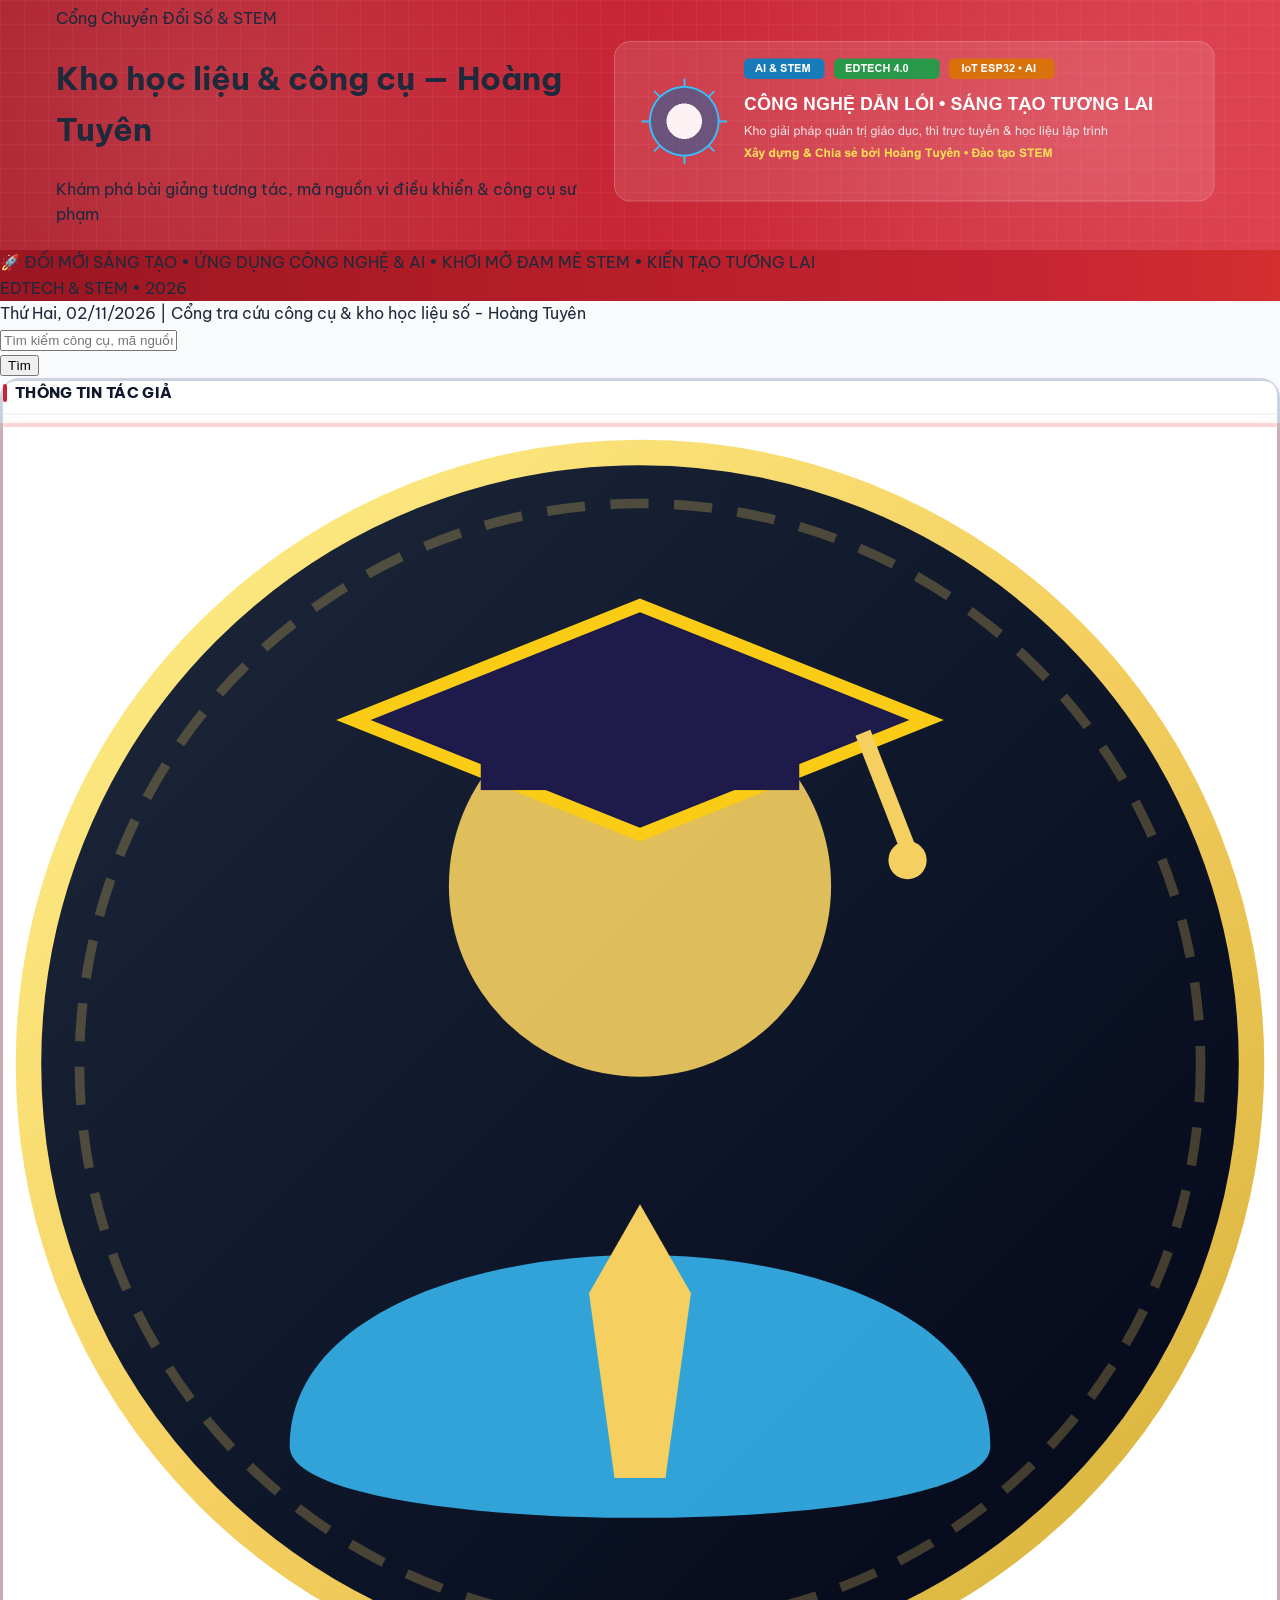
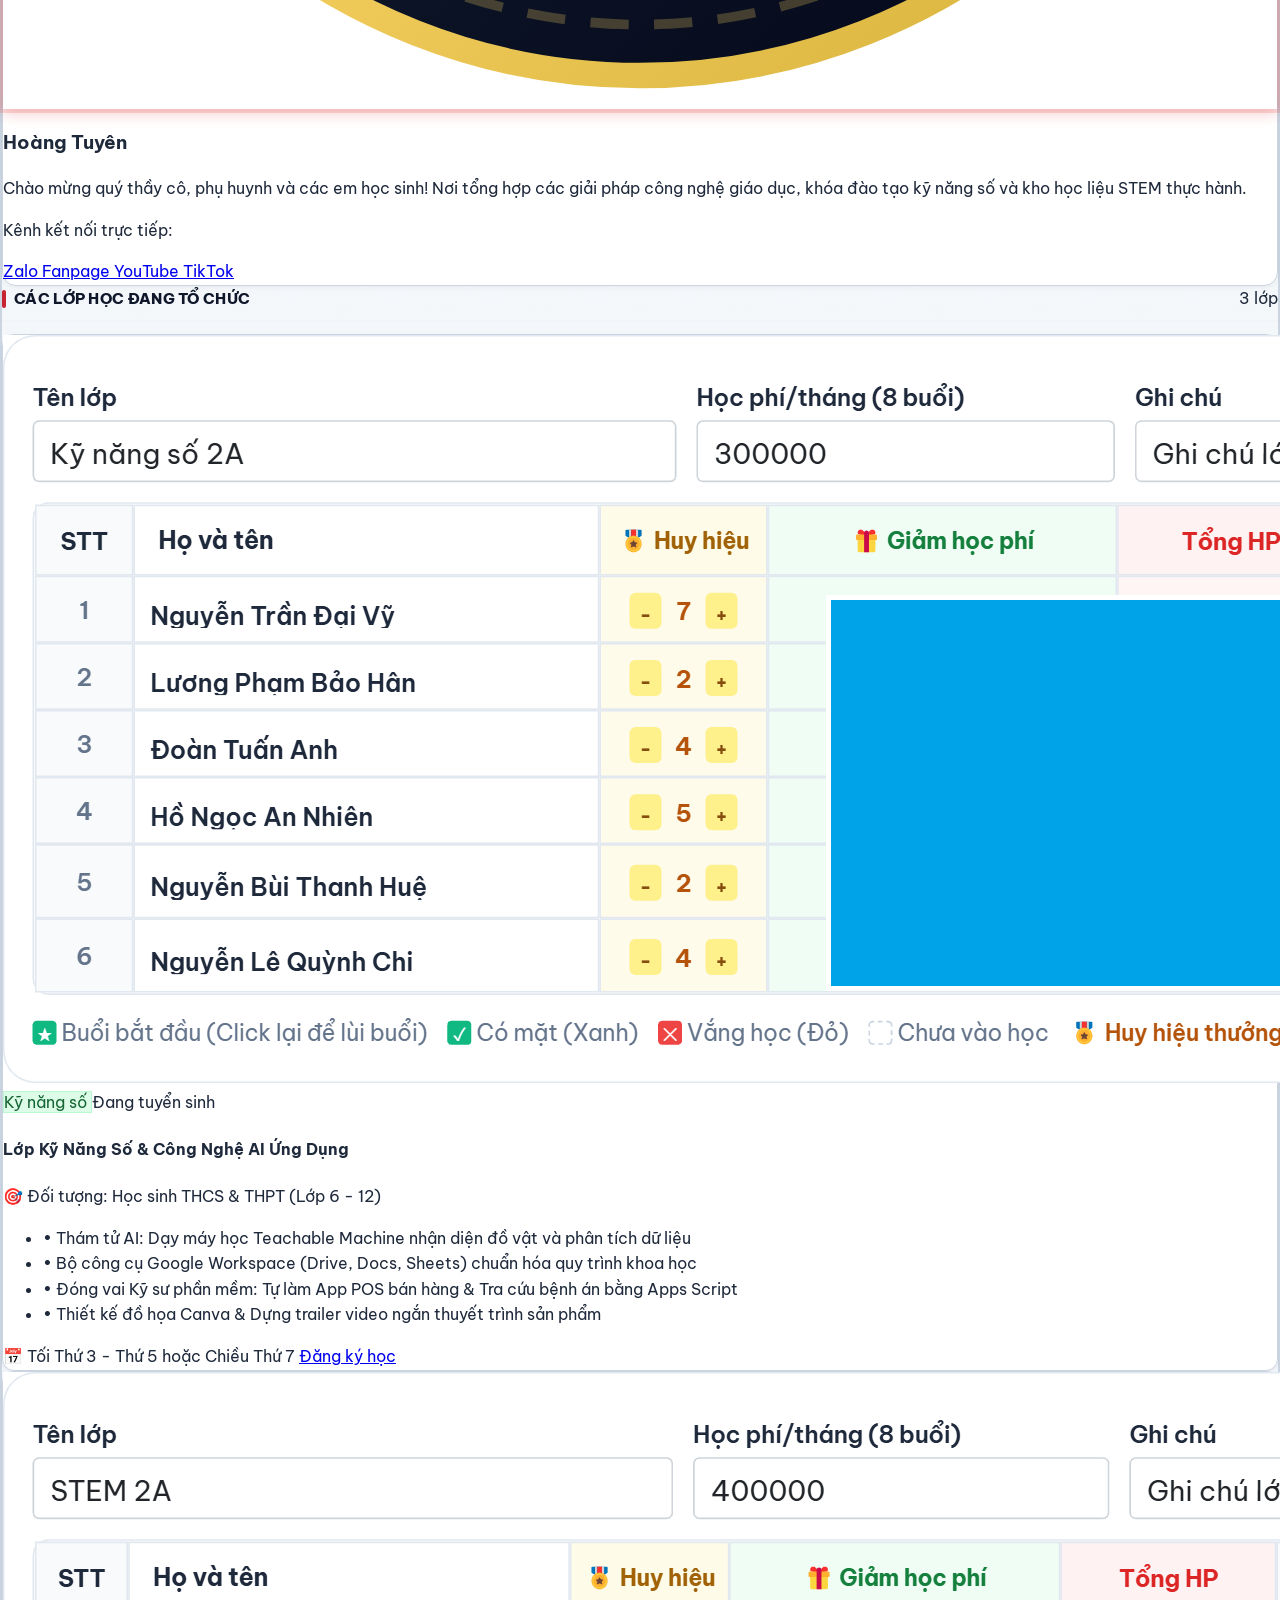
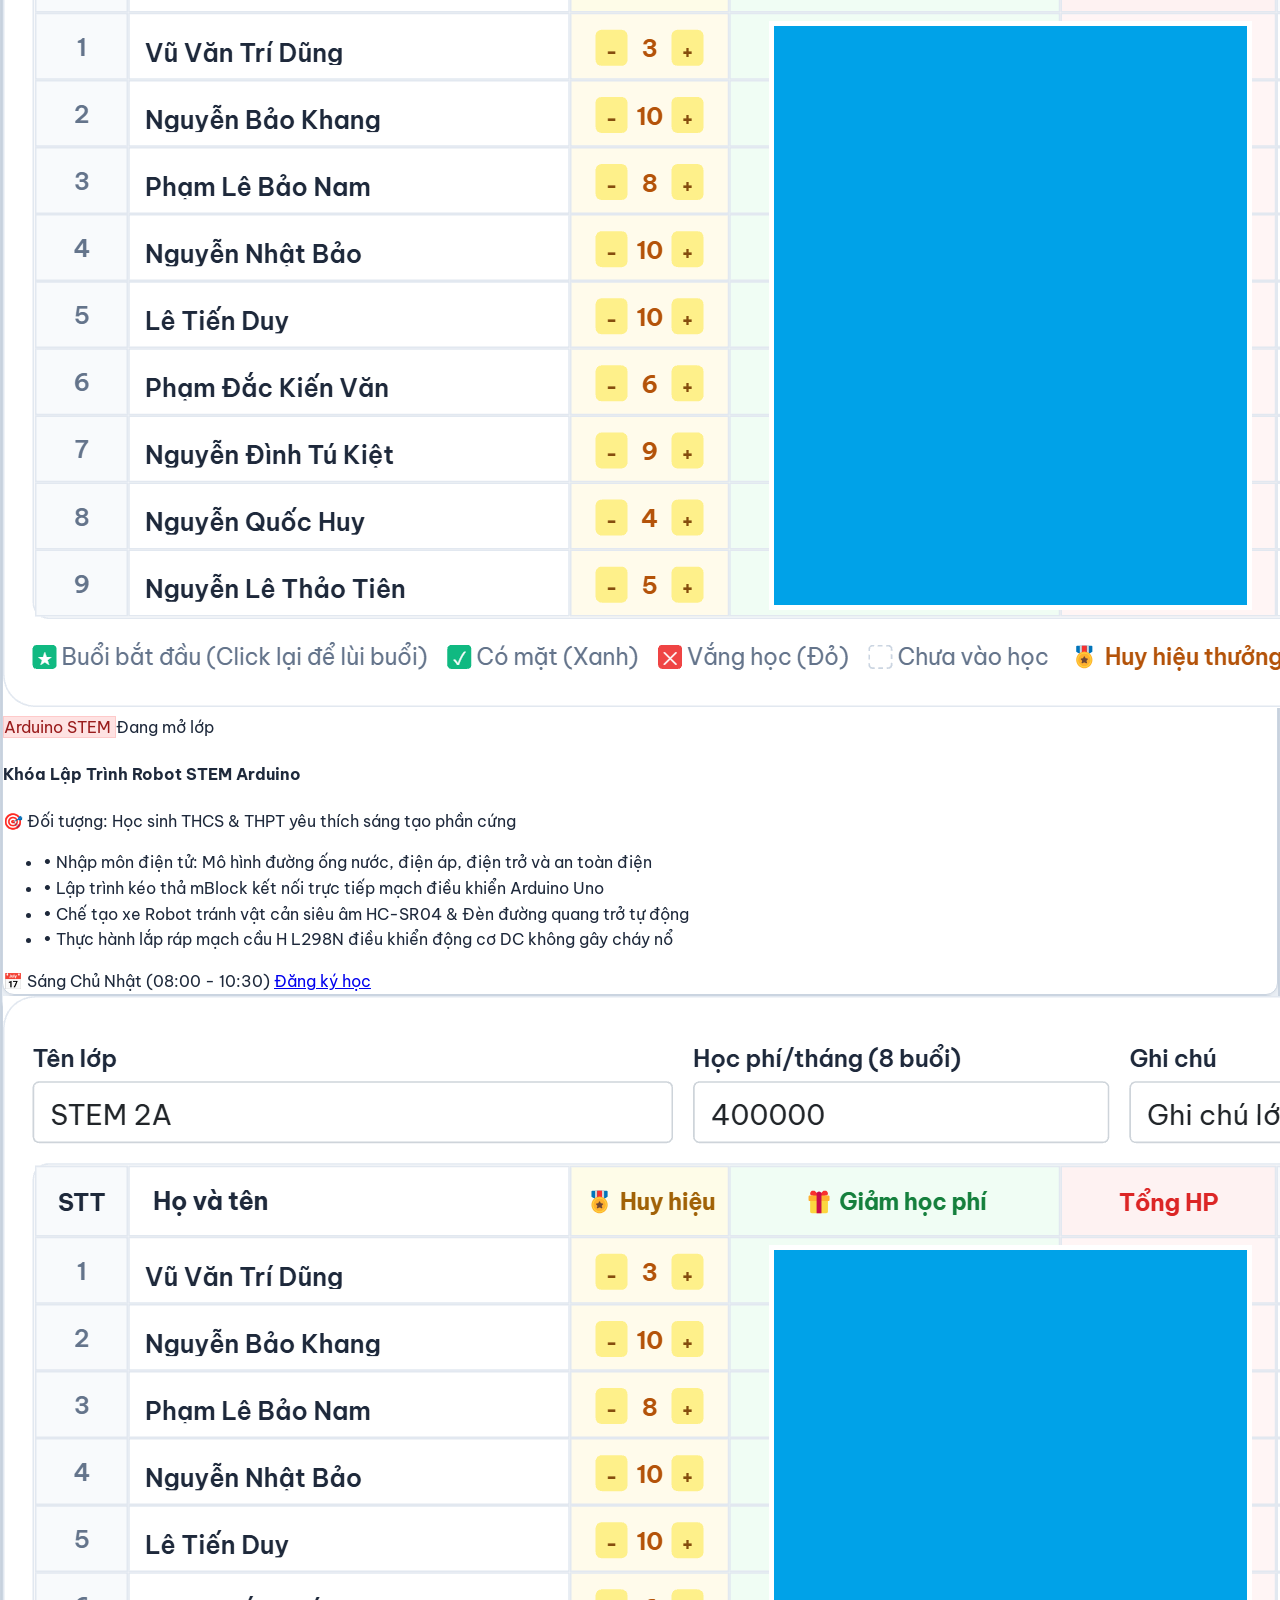
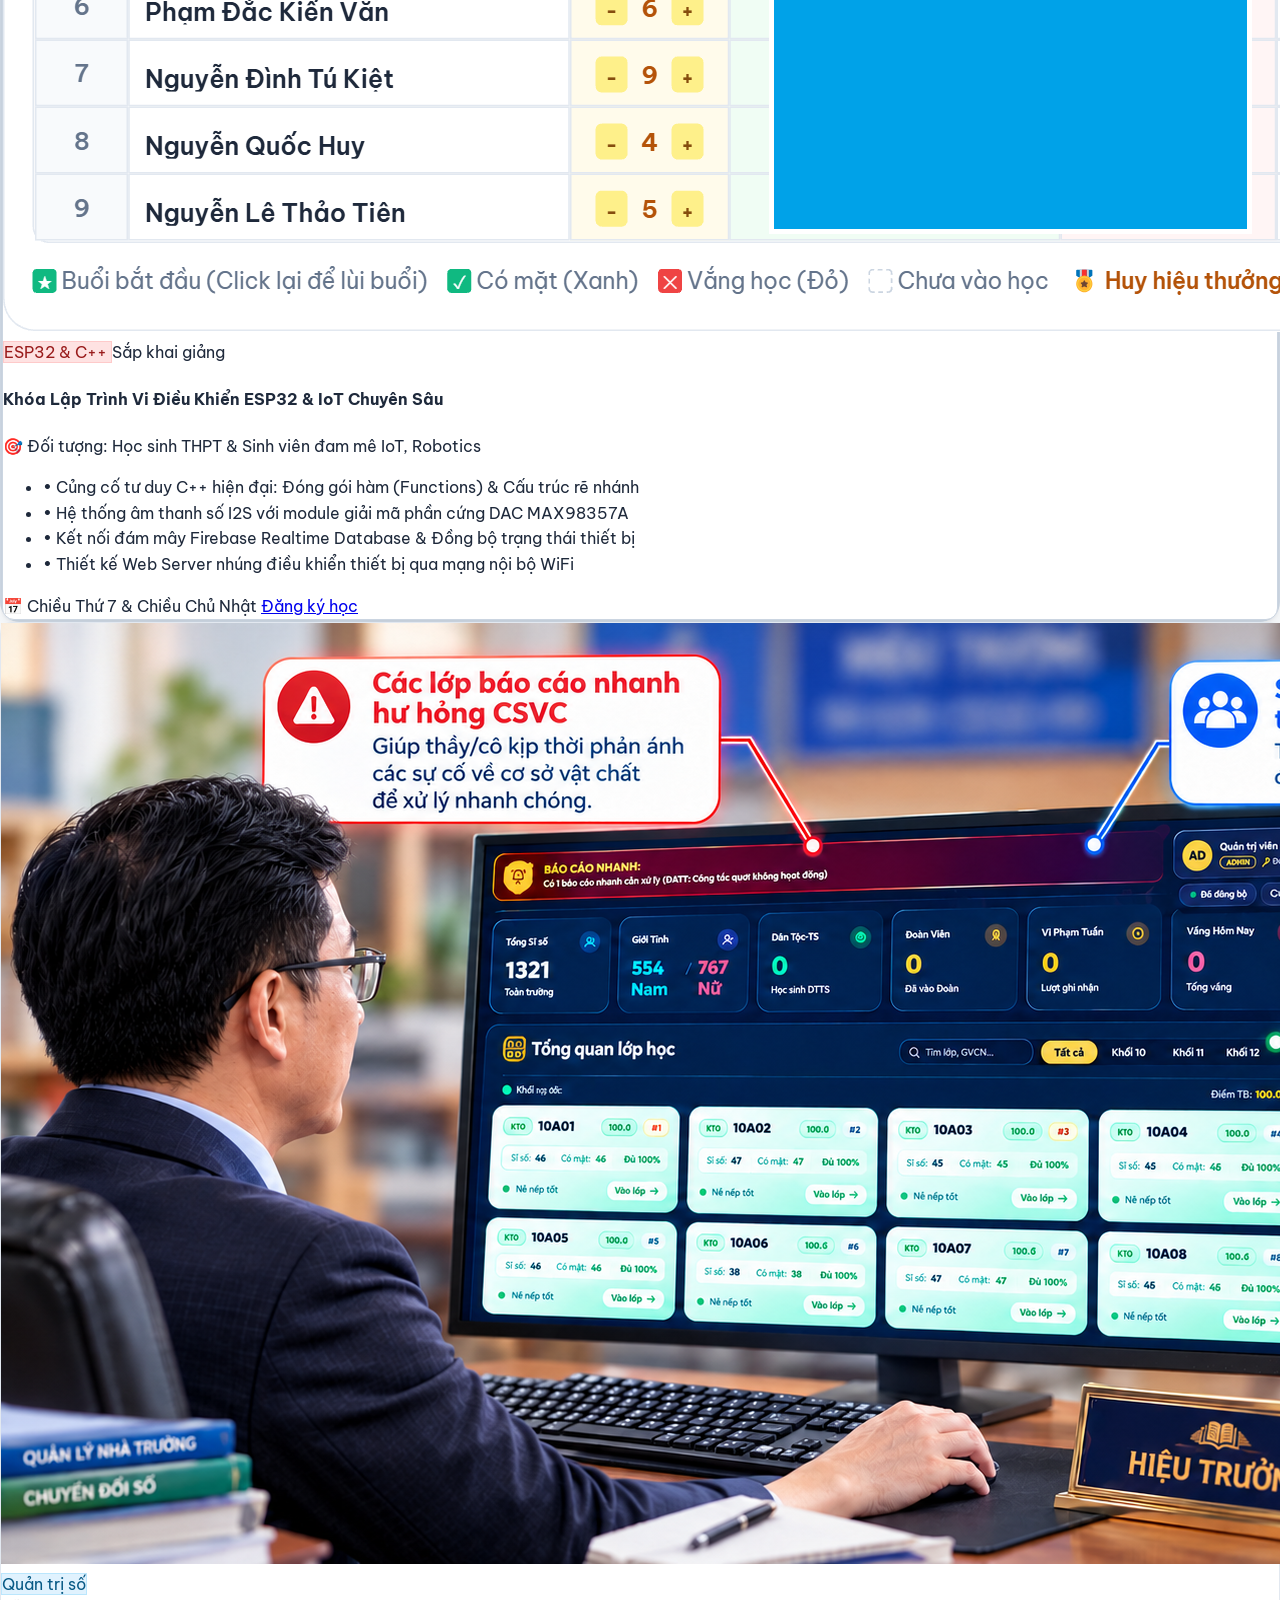
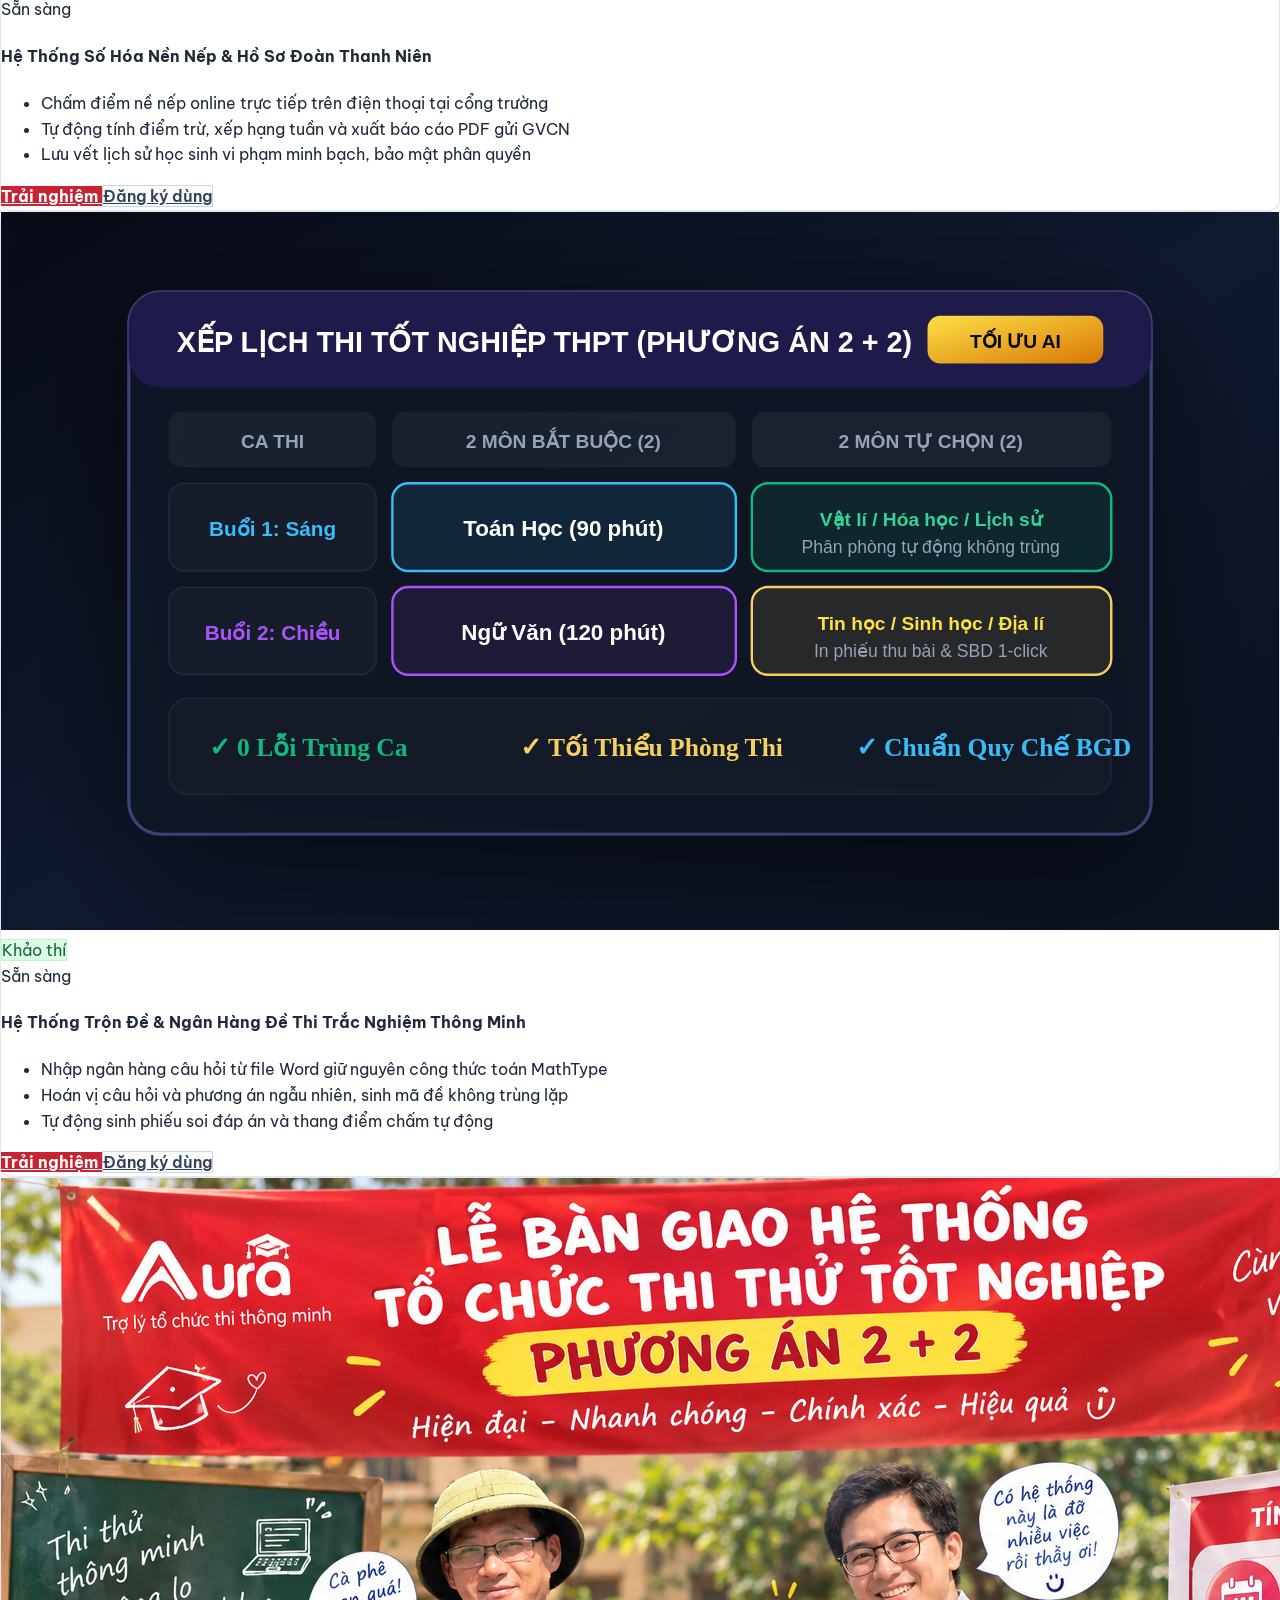
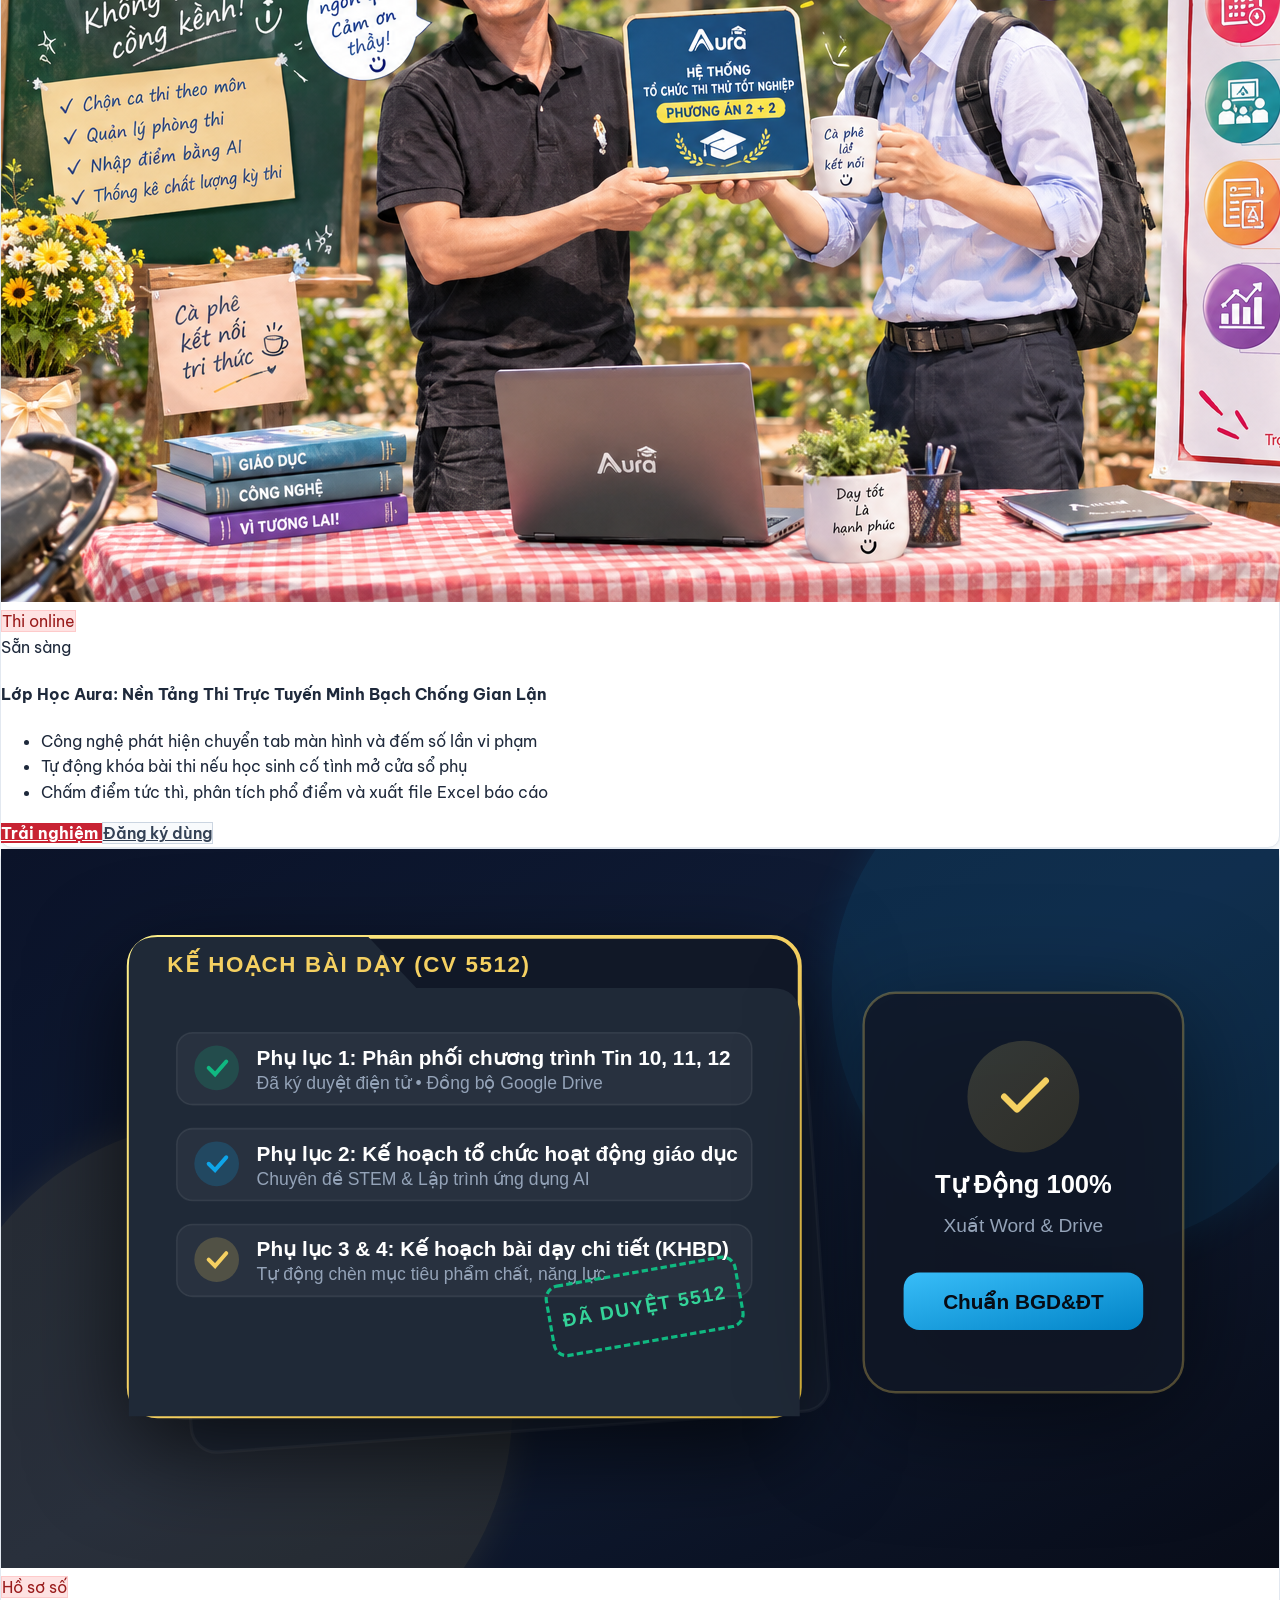
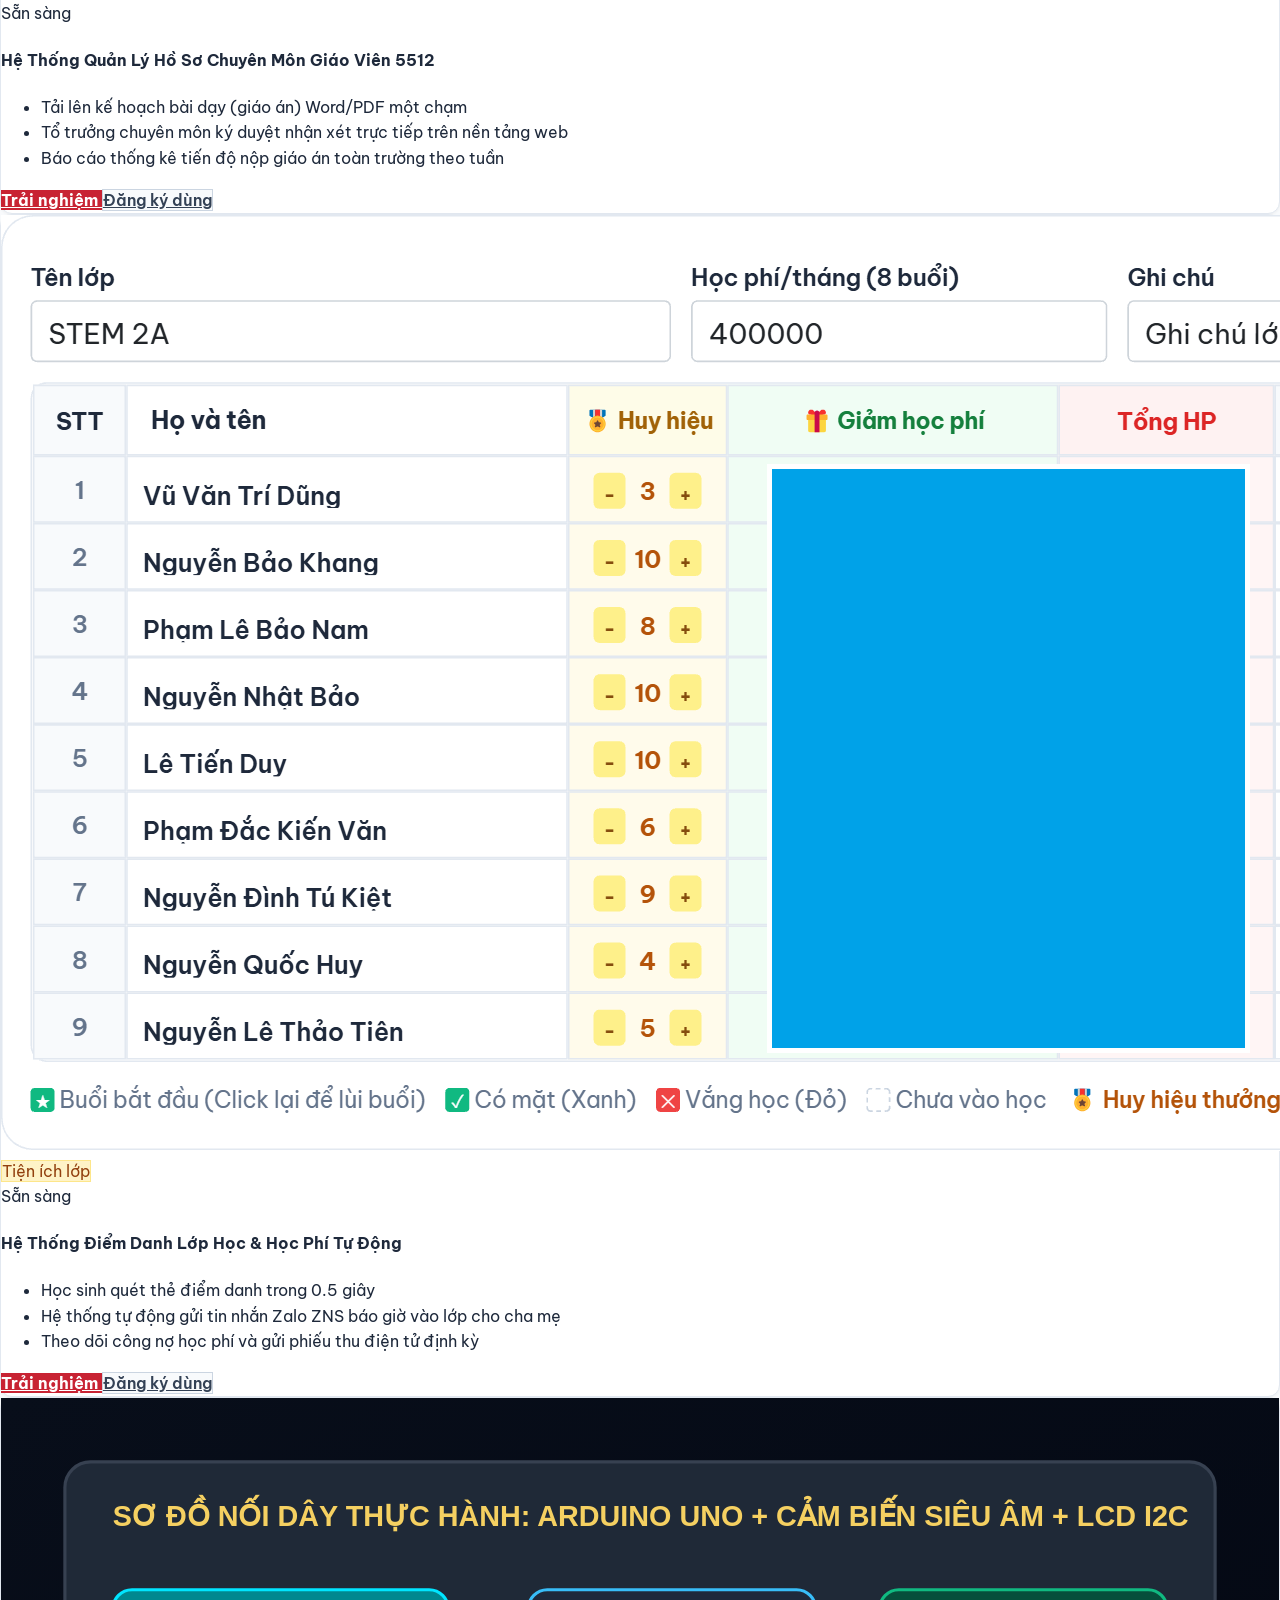
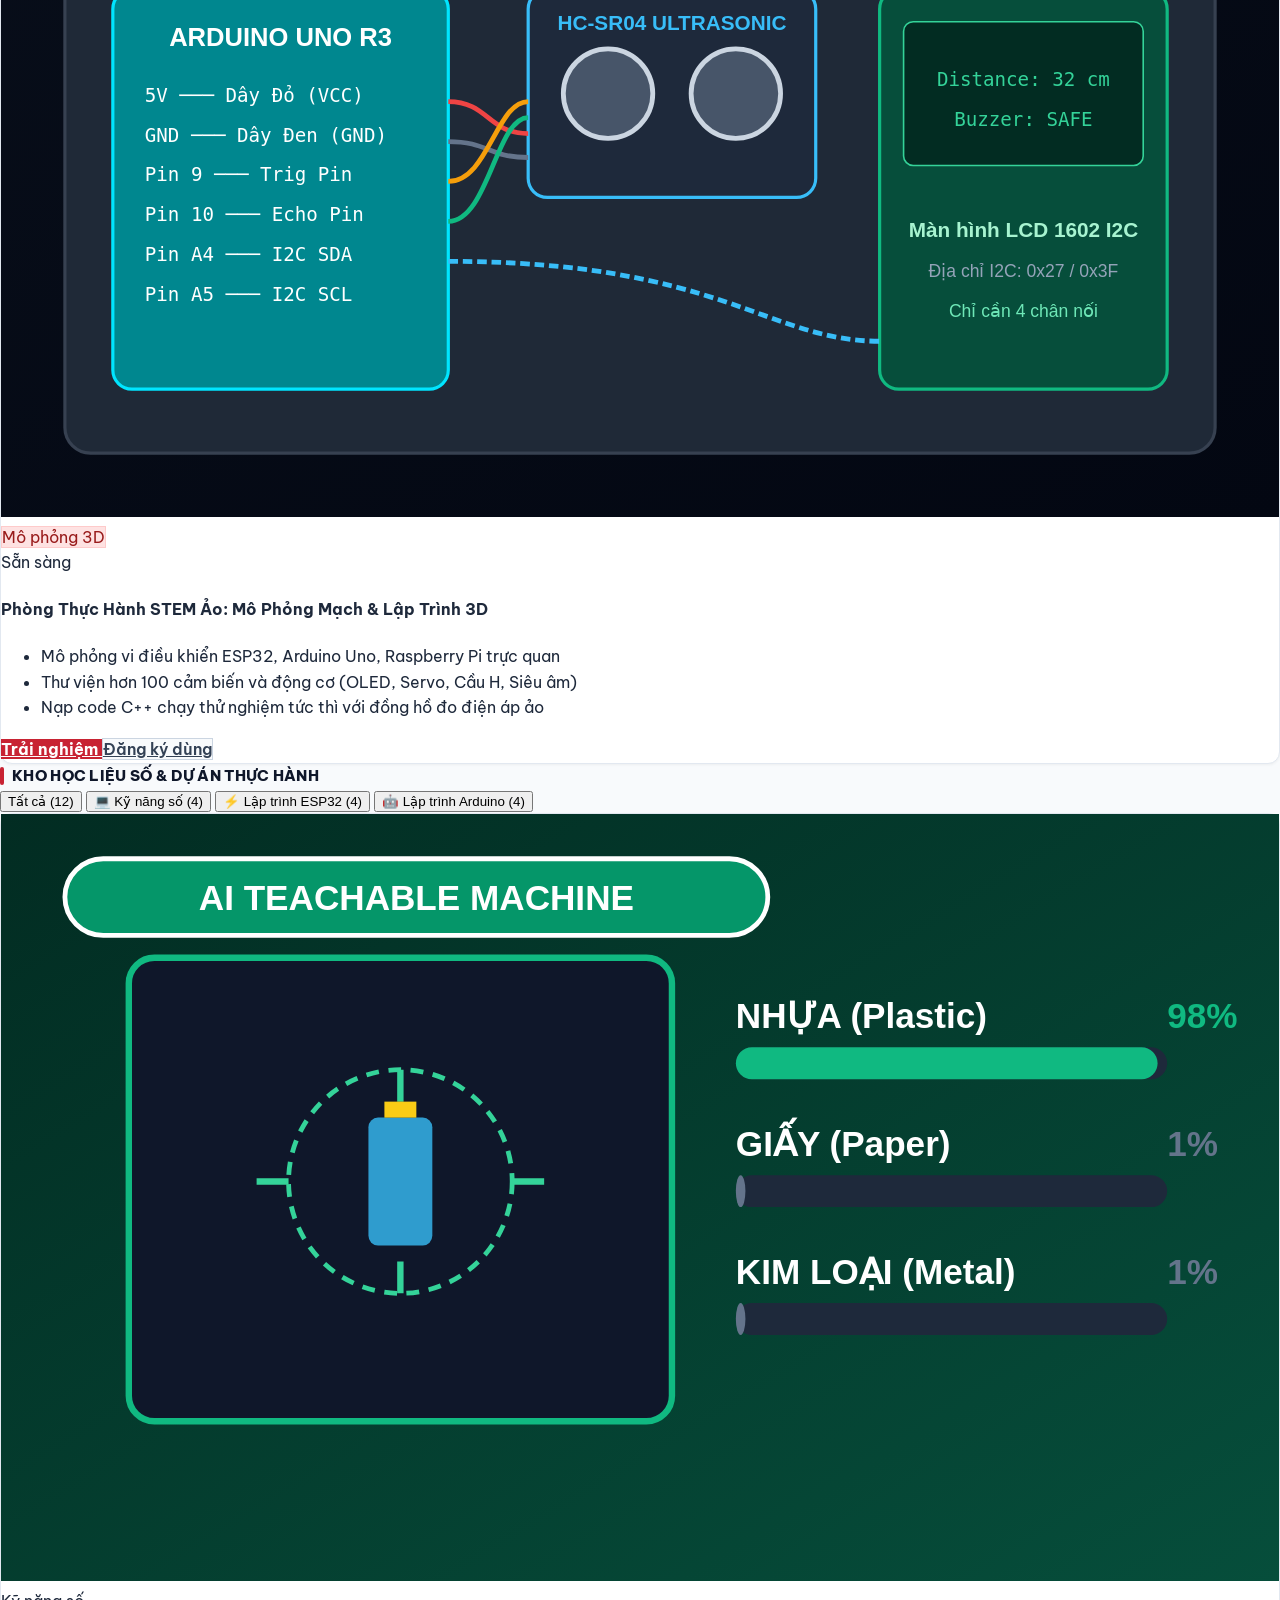
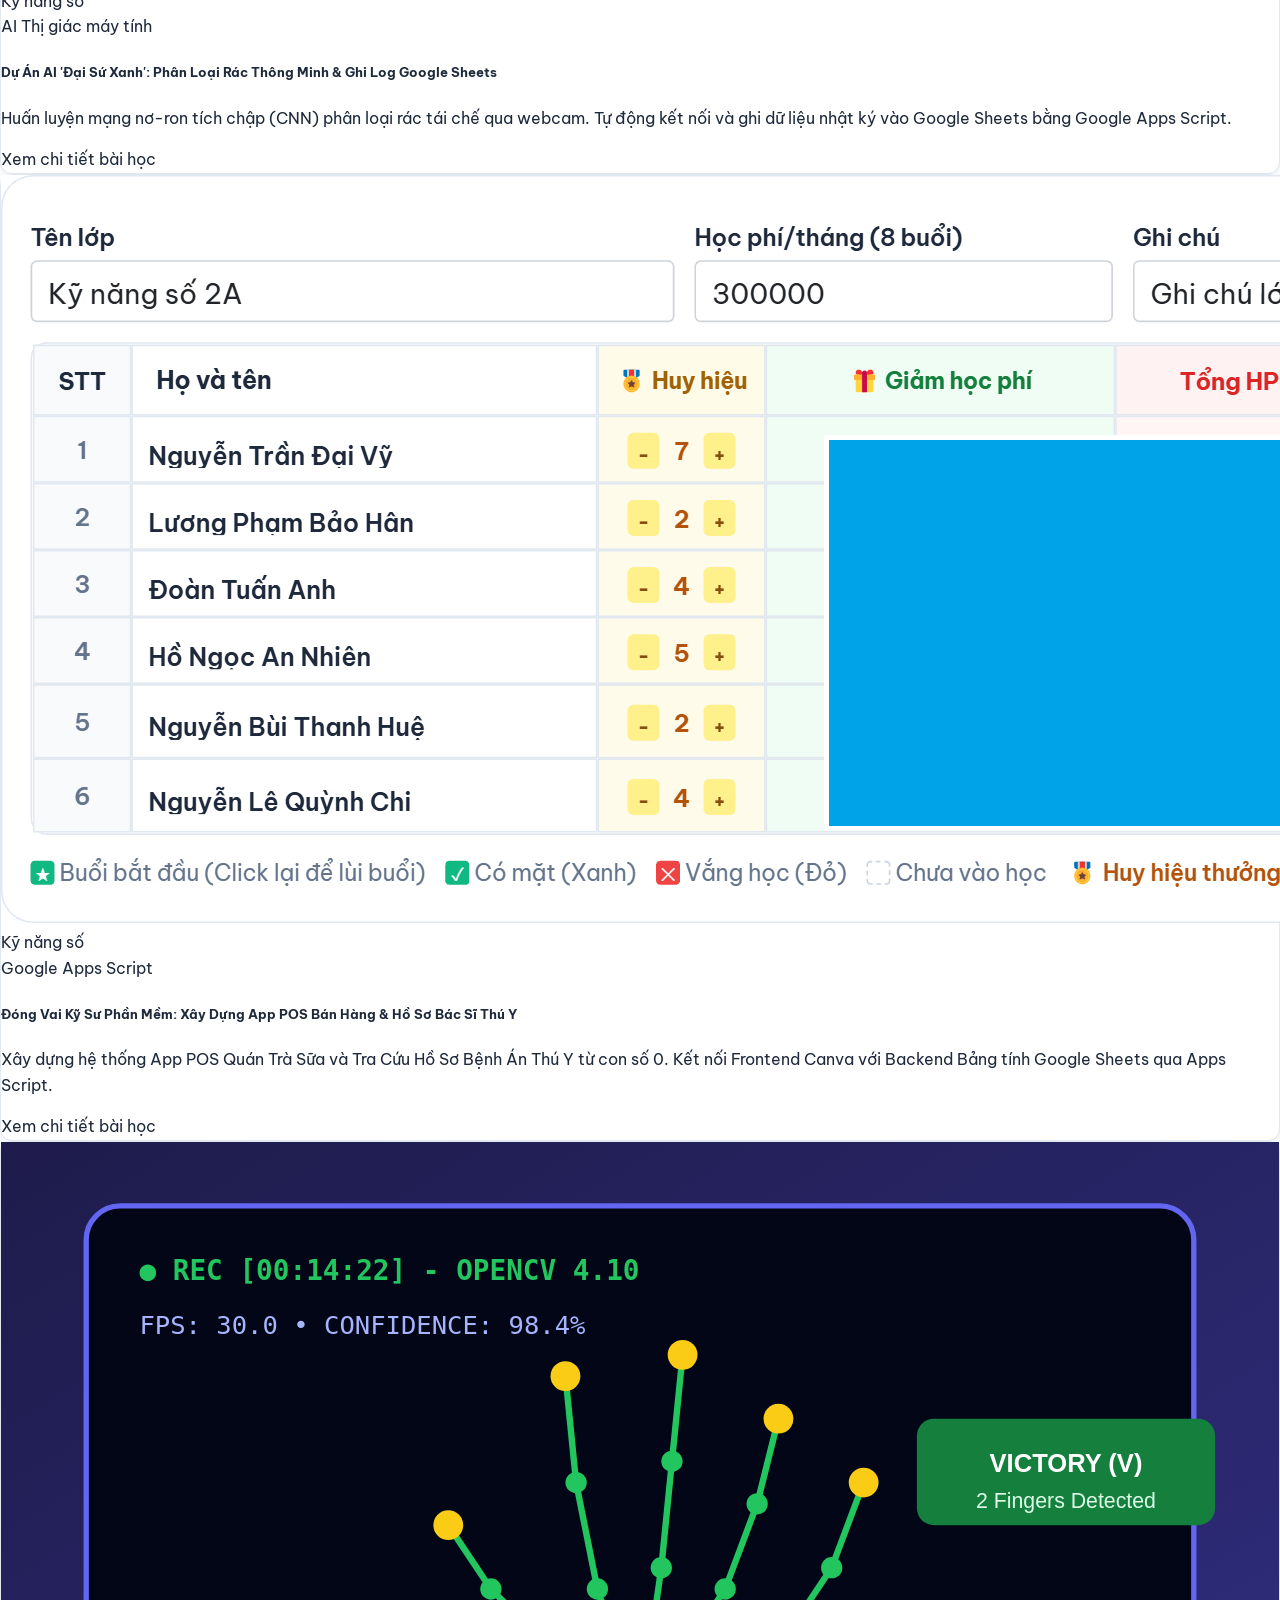
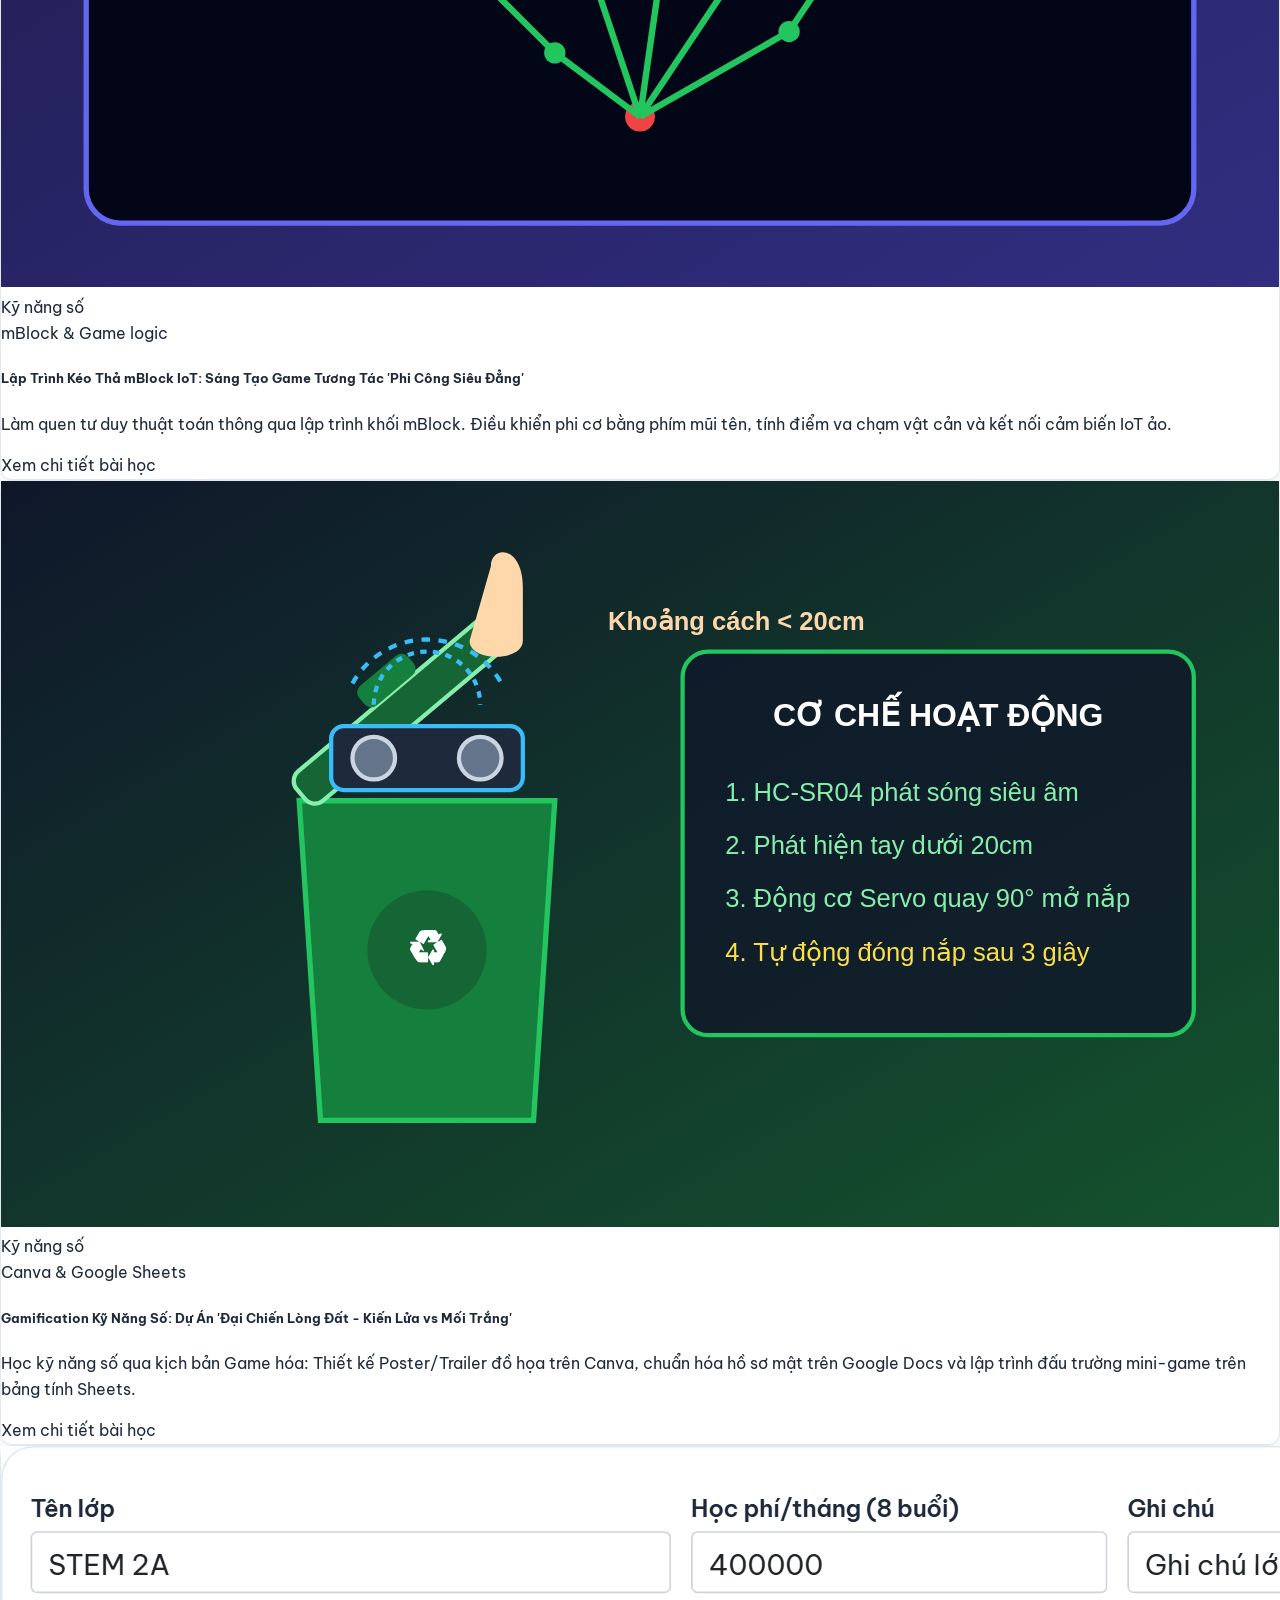
==== commit 444c24a5: "Hien thi sub-banner ben phai sac net tren ca PNG va SVG" ====
--- a/index.html
+++ b/index.html
@@ -182,13 +182,15 @@
         </div>
 
         <!-- BÊN PHẢI: BANNER NHỎ / SLOGAN CÔNG NGHỆ & STEM (Thầy tự upload file: assets/images/sub-banner.png) -->
-        <div class="flex items-center justify-end h-full max-w-[50%] shrink-0">
+        <div class="flex items-center justify-end h-full max-w-[48%] shrink-0">
           <img 
             id="header-right-banner" 
-            src="assets/images/sub-banner.png" 
+            src="assets/images/sub-banner.png?v=2026.11.16" 
             onerror="this.onerror=null; this.src='assets/images/sub-banner.svg';"
             alt="Banner Đổi Mới Sáng Tạo &amp; STEM" 
-            class="h-auto max-h-[105px] sm:max-h-[145px] md:max-h-[185px] lg:max-h-[225px] w-auto max-w-full object-contain drop-shadow-md select-none transition-transform hover:scale-[1.02] duration-300">
+            width="620"
+            height="180"
+            class="h-auto max-h-[90px] sm:max-h-[135px] md:max-h-[175px] lg:max-h-[215px] w-auto max-w-full object-contain drop-shadow-md select-none transition-transform hover:scale-[1.02] duration-300">
         </div>
       </div>
     </div>
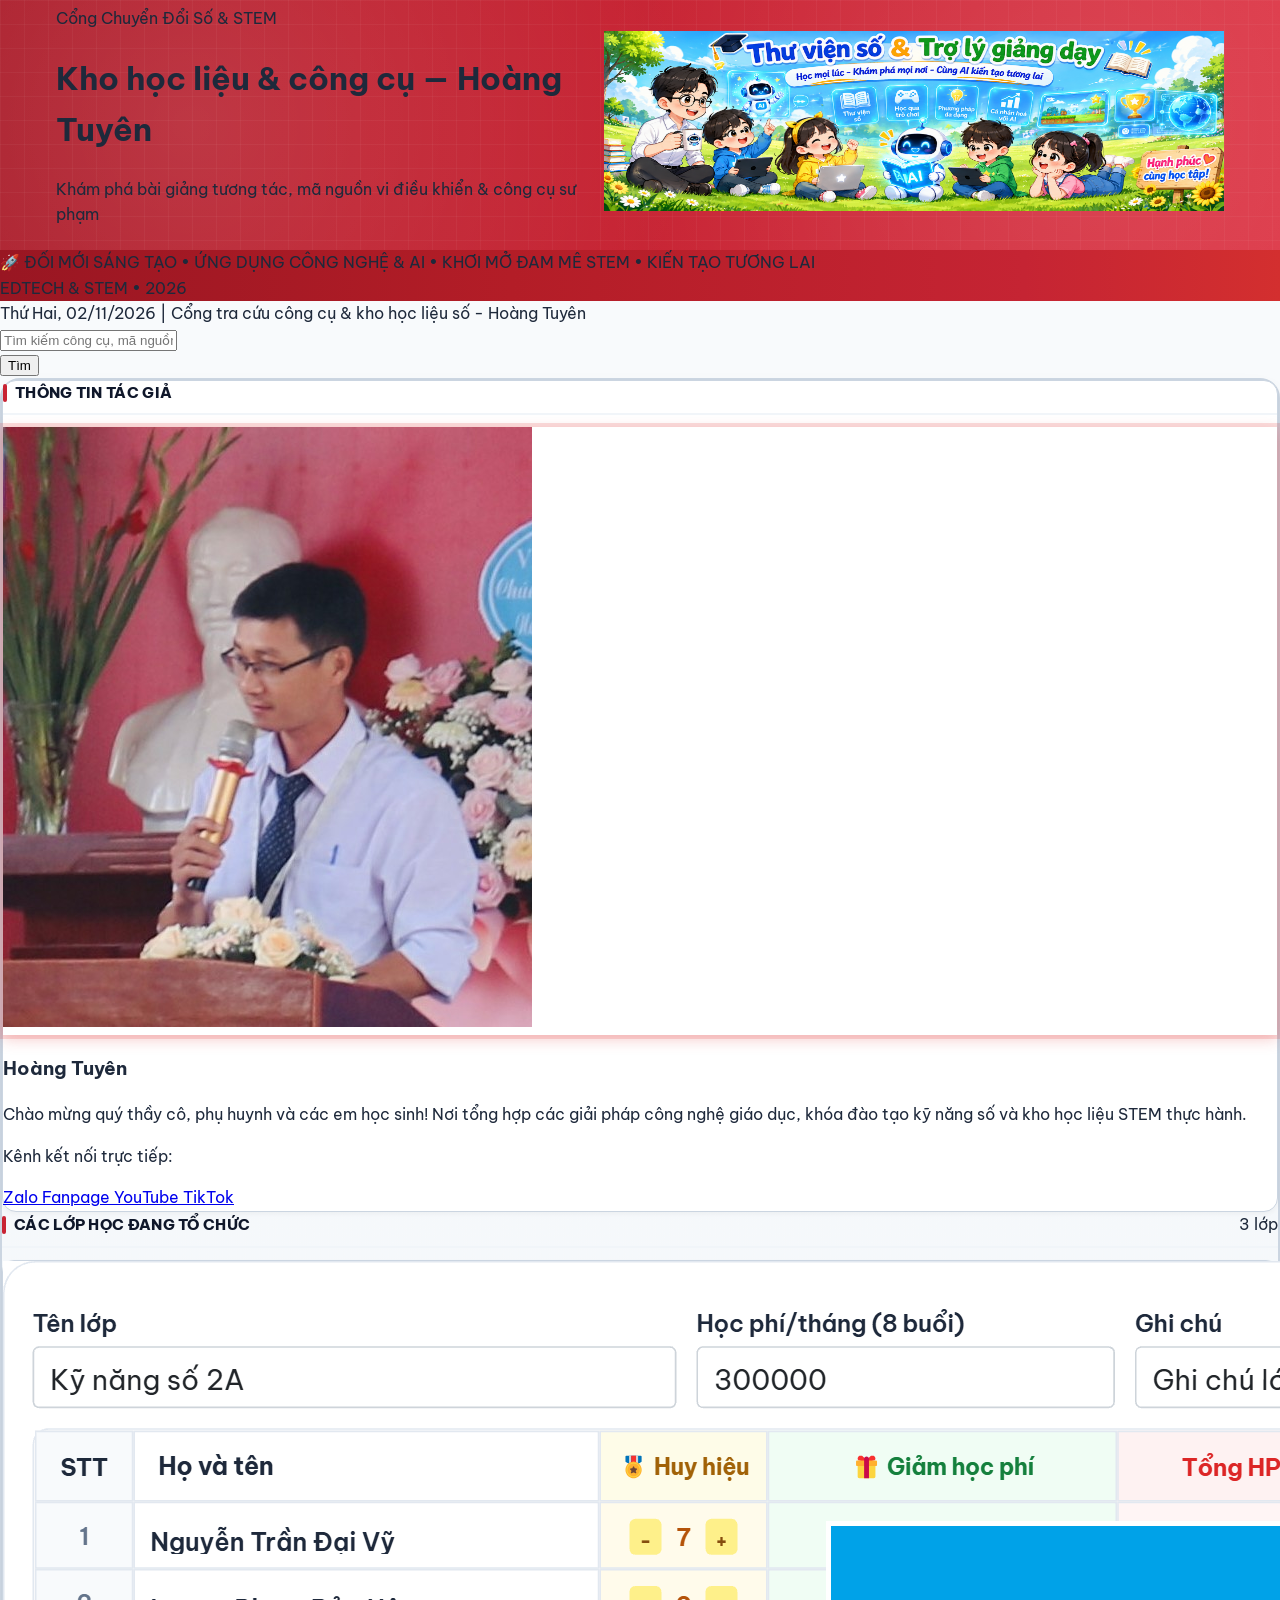
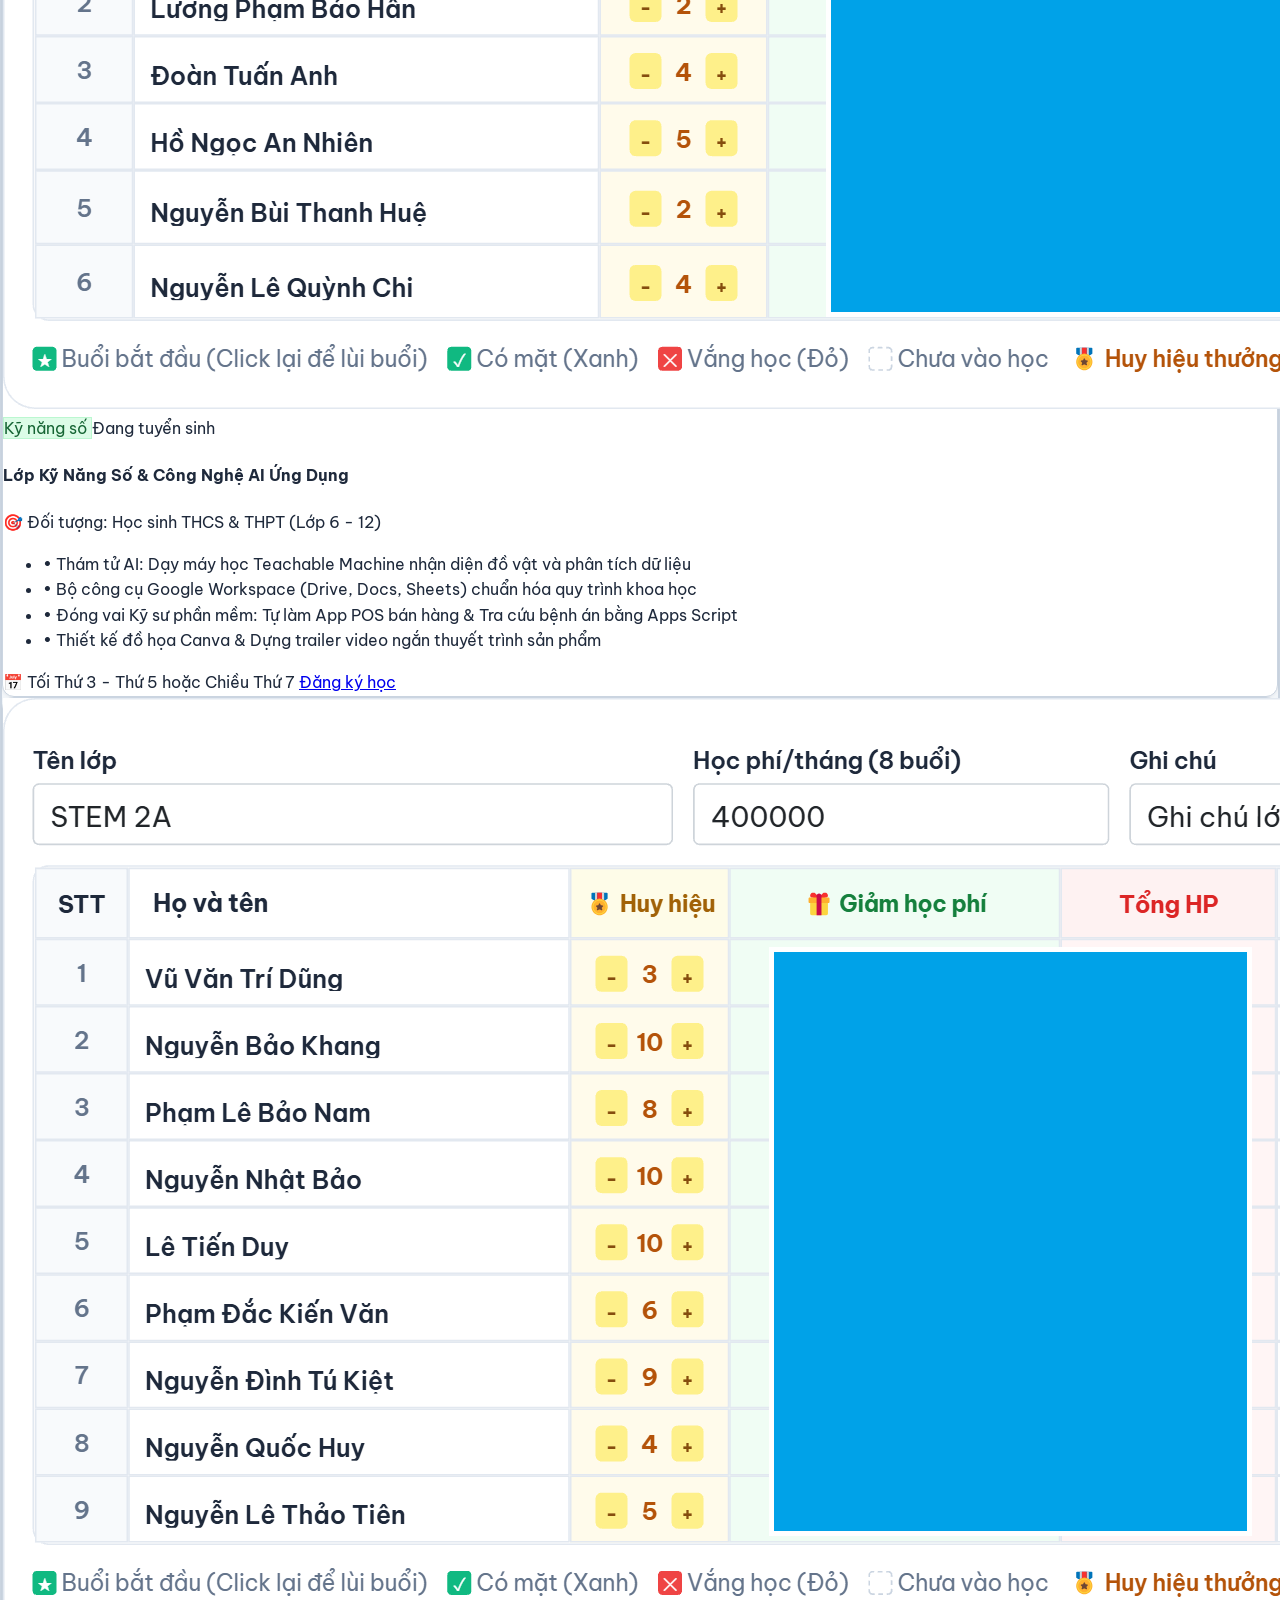
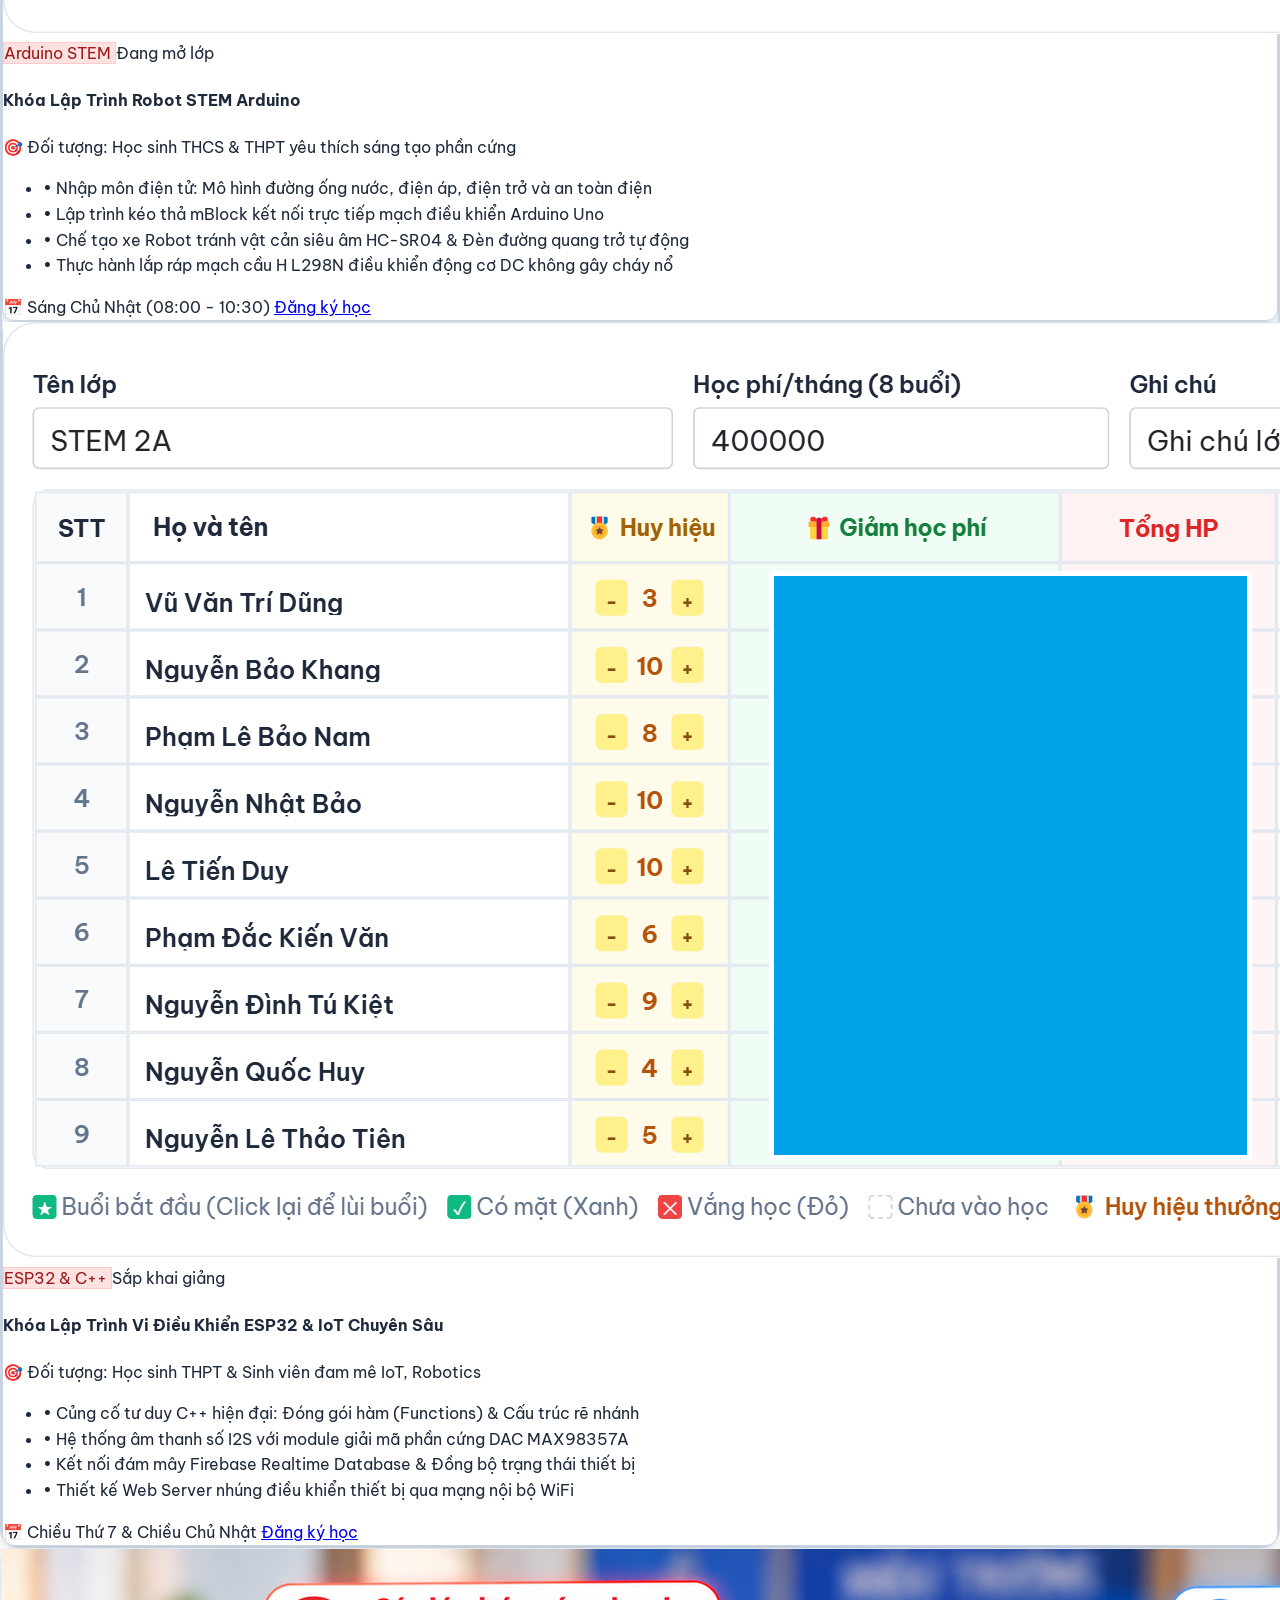
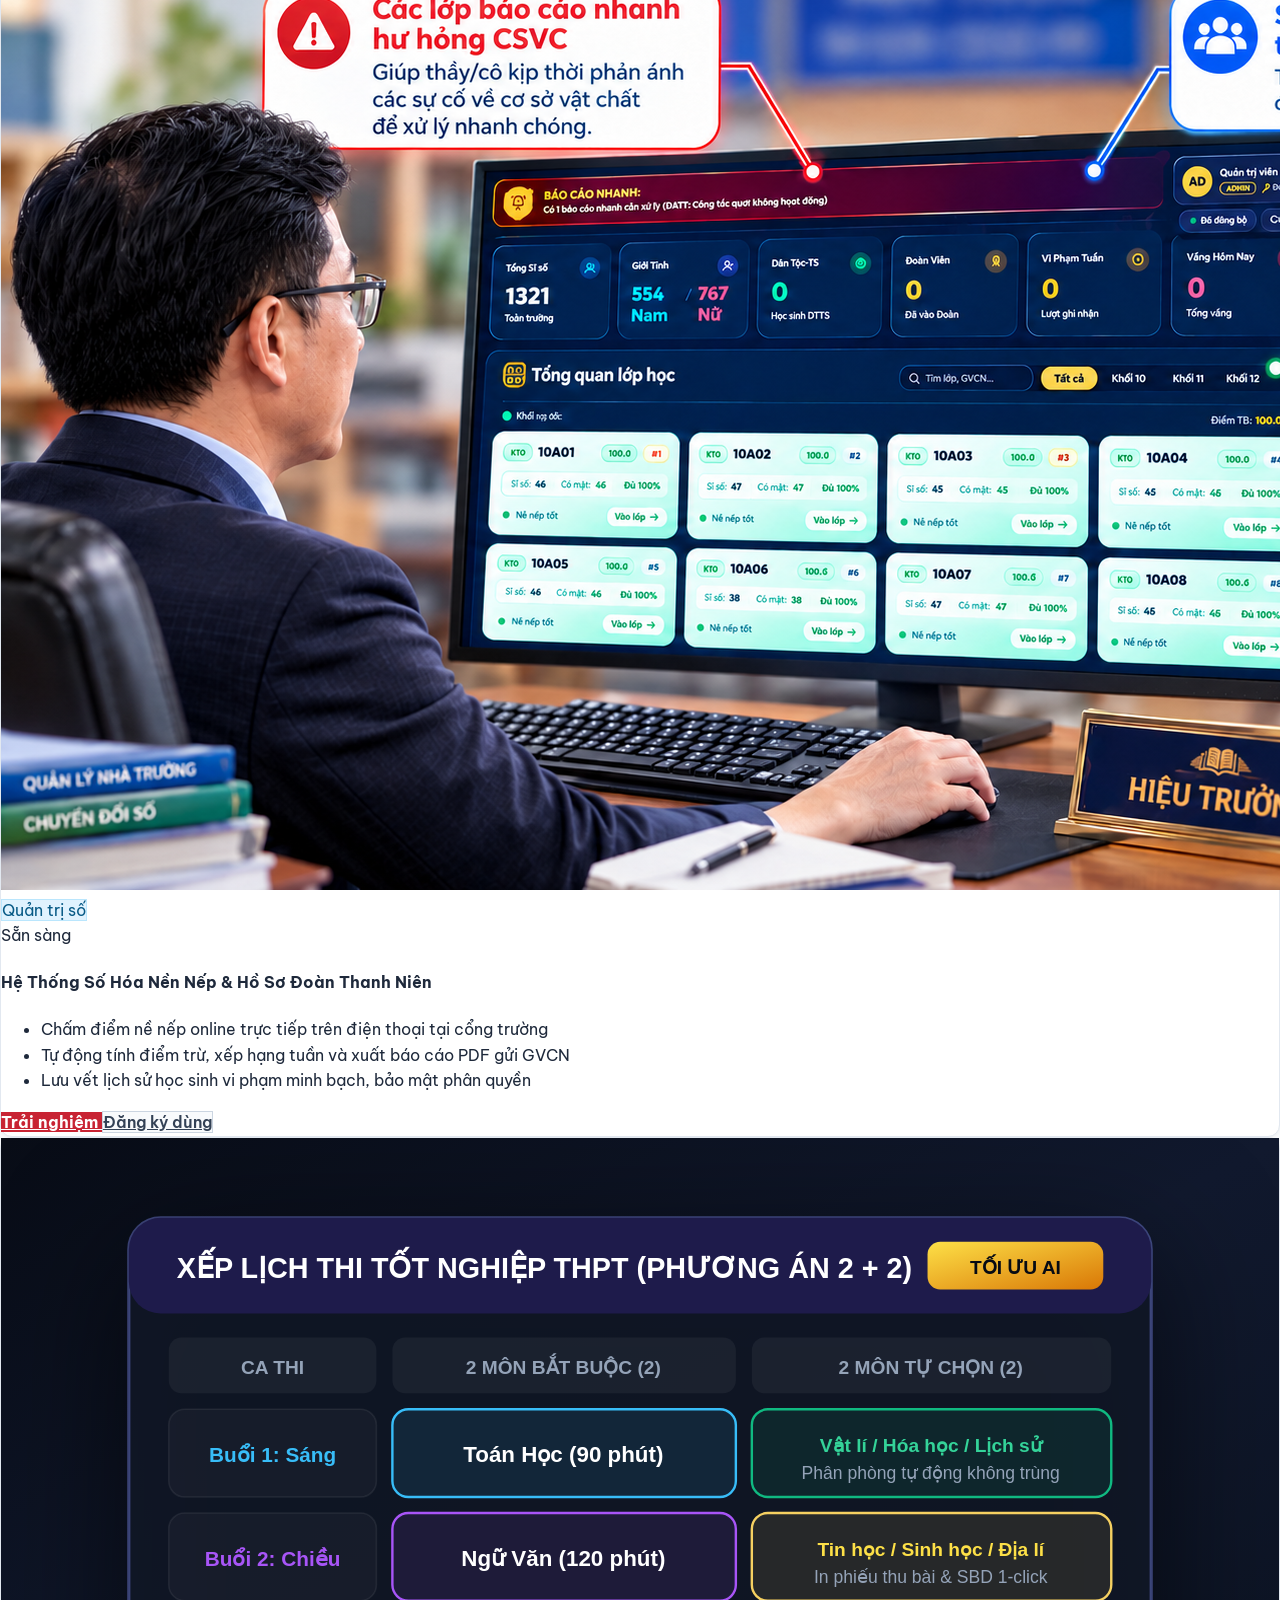
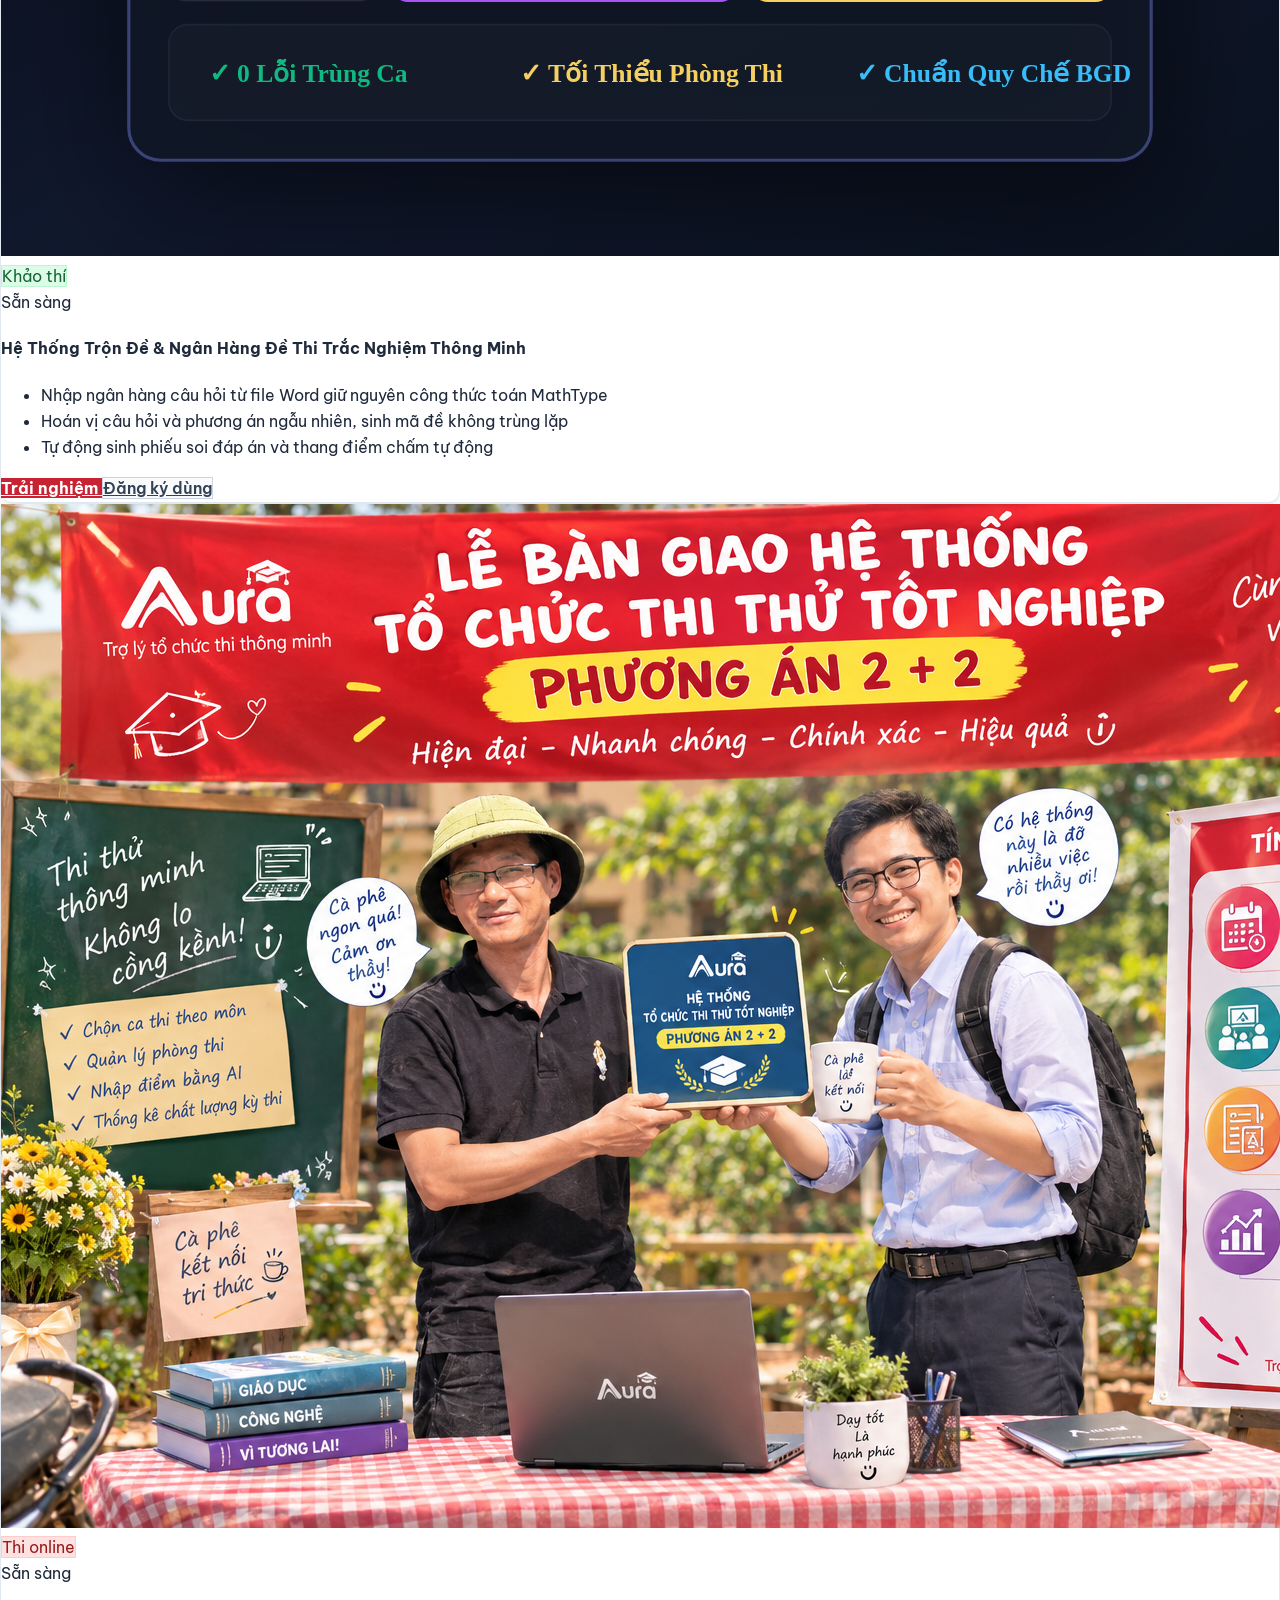
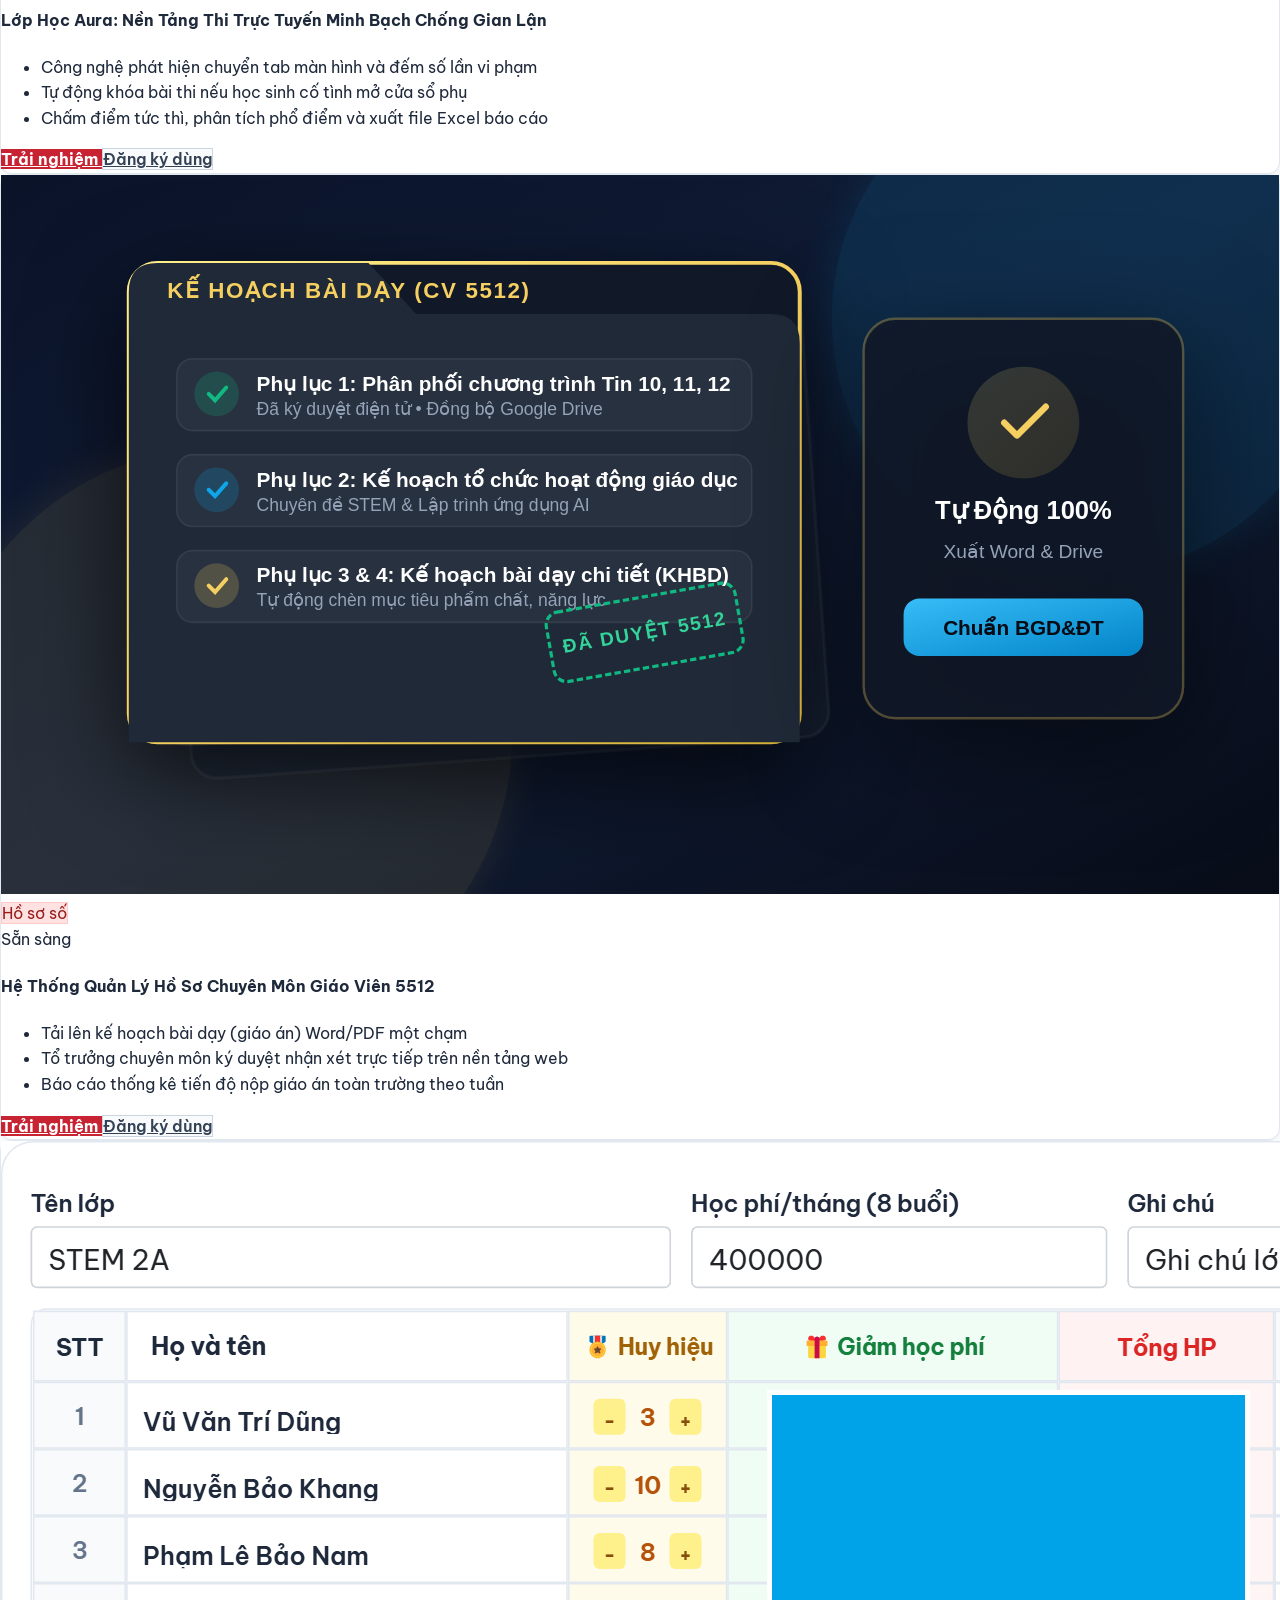
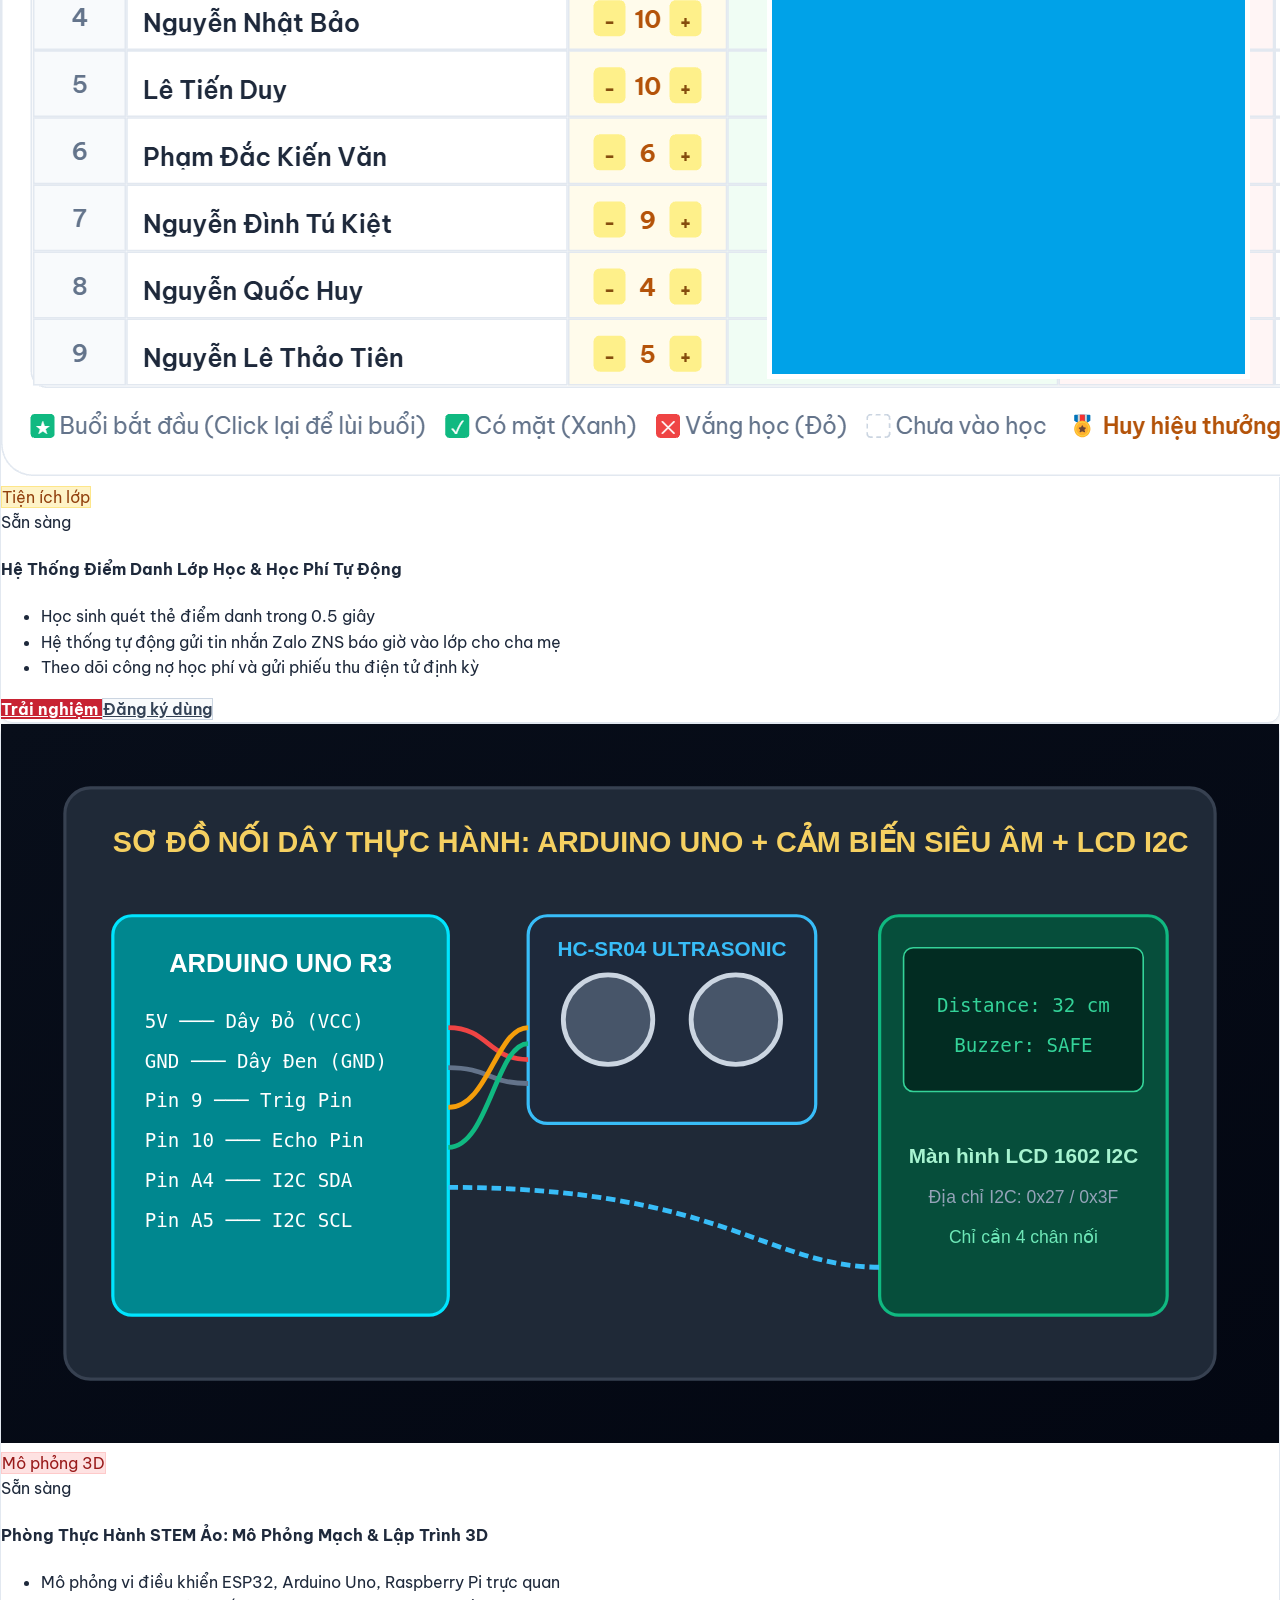
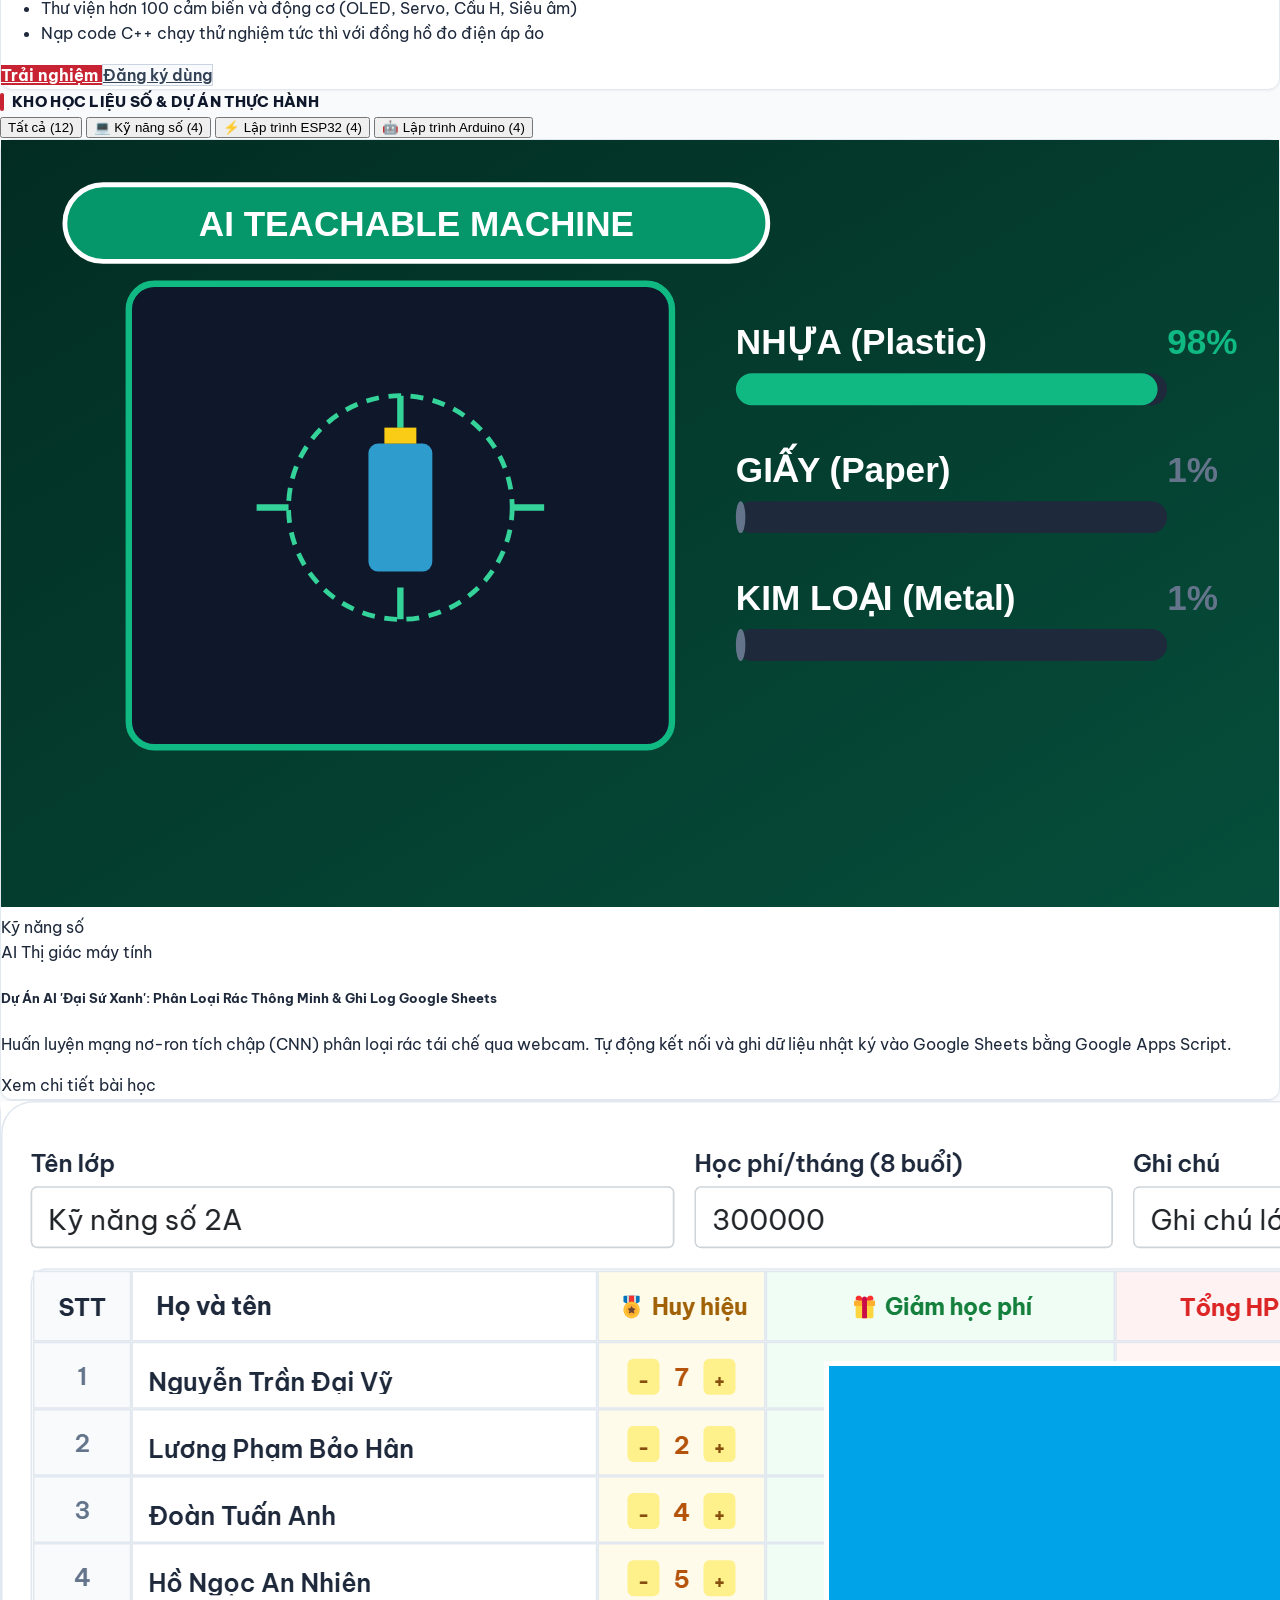
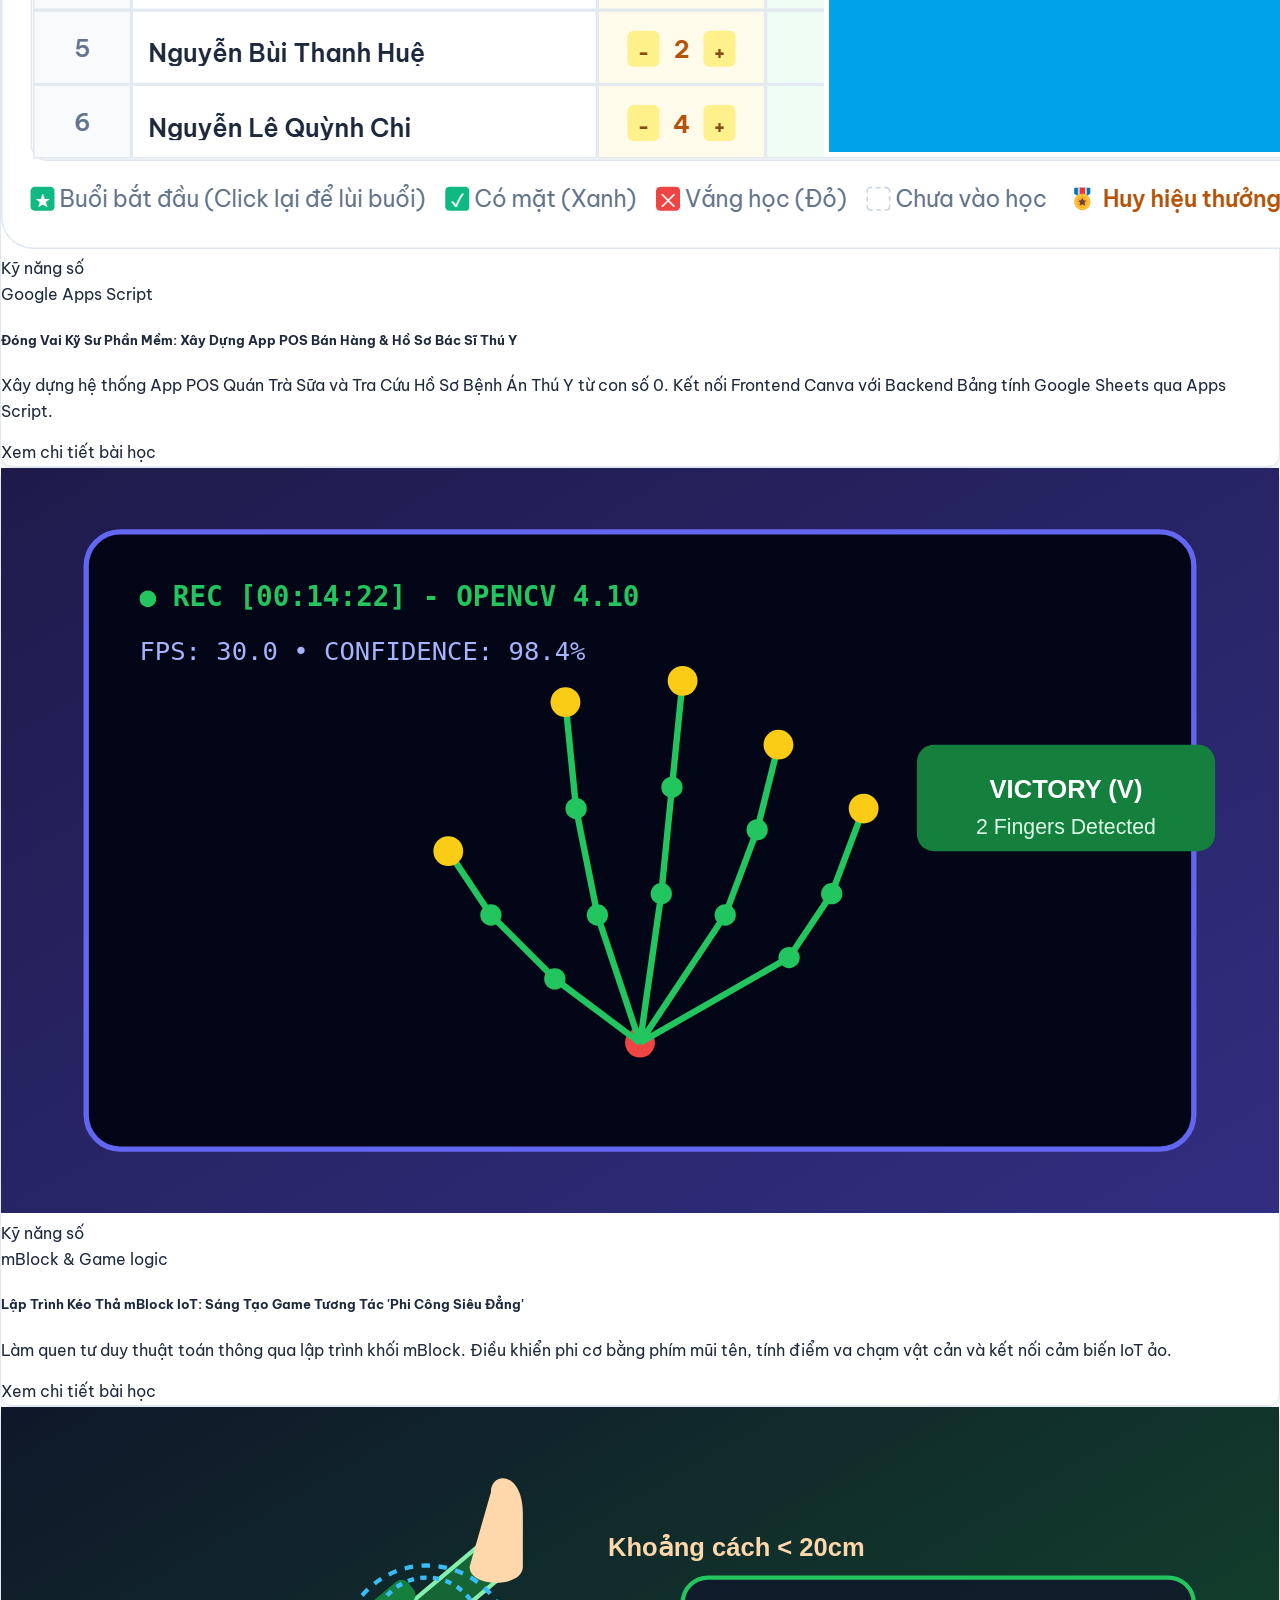
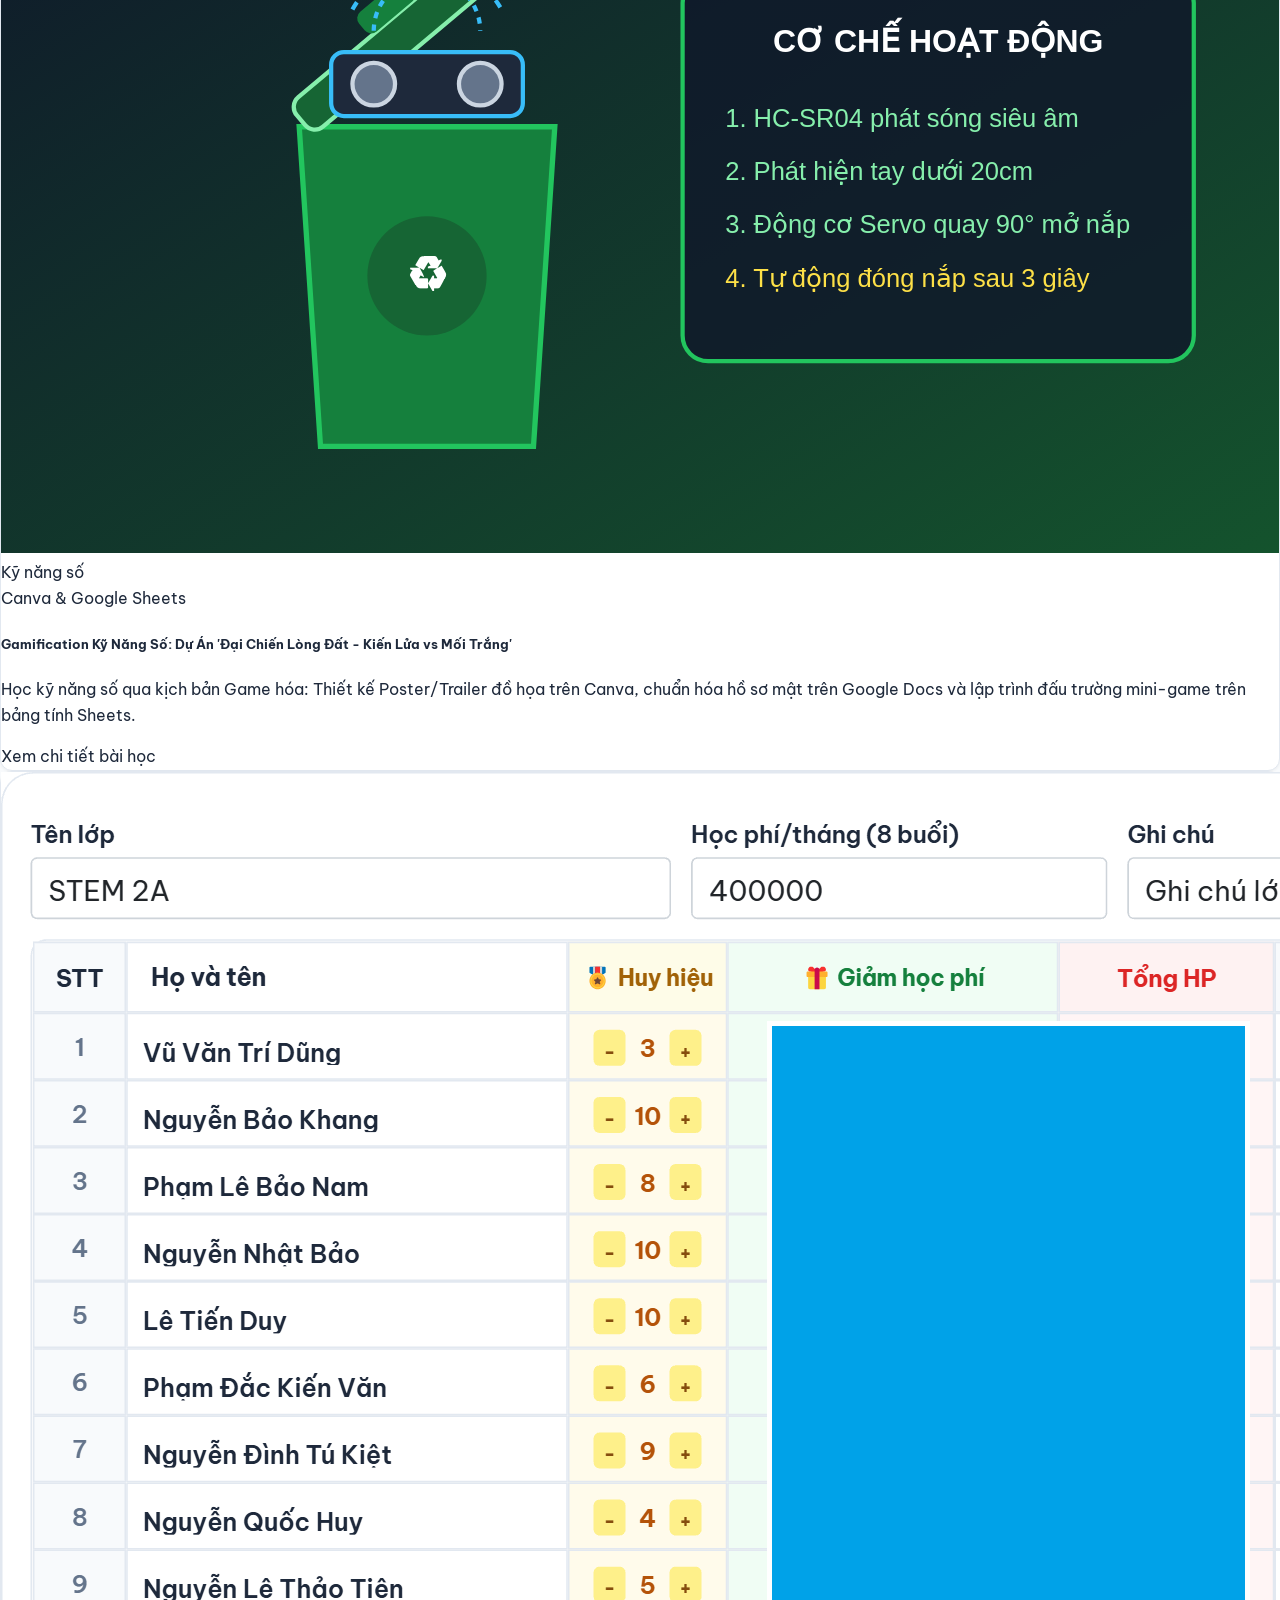
==== commit 9a5ec4f9: "Them tinh nang upload anh admin, cap nhat avatar teacher-avatar.png va bao mat ma PIN" ====
--- a/index.html
+++ b/index.html
@@ -256,7 +256,7 @@
 
           <div class="flex flex-col items-center text-center space-y-2">
             <div class="w-20 h-20 rounded-full p-1 bg-red-50 border-2 border-red-600 avatar-glow-ring relative">
-              <img id="profile-avatar" src="assets/images/teacher-avatar.svg" alt="Avatar Giáo Viên" class="w-full h-full rounded-full object-cover">
+              <img id="profile-avatar" src="assets/images/teacher-avatar.png?v=2026.11.16.6" onerror="this.onerror=null; this.src='assets/images/teacher-avatar.svg';" alt="Avatar Hoàng Tuyên" class="w-full h-full rounded-full object-cover shadow-sm">
               <span class="absolute bottom-0 right-0 w-4 h-4 bg-emerald-500 border-2 border-white rounded-full" title="Trạng thái: Đang hoạt động"></span>
             </div>
 
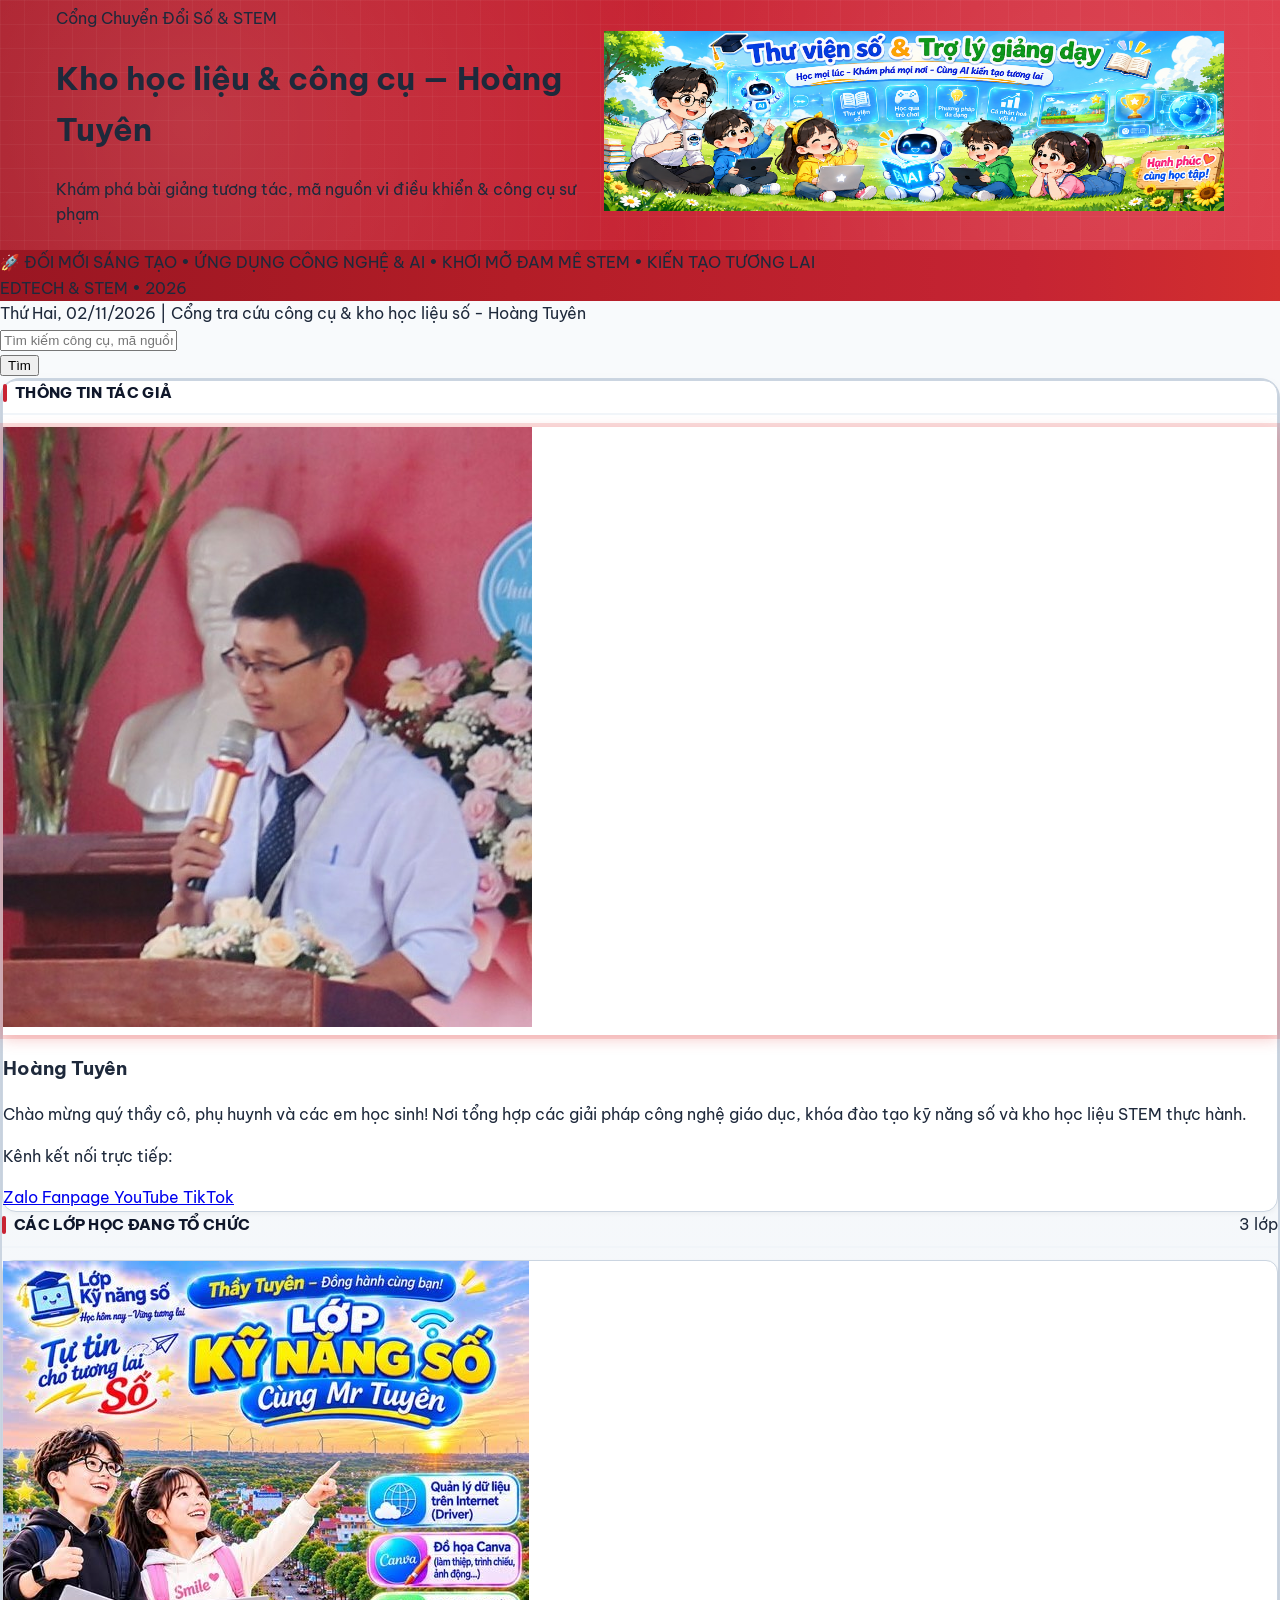
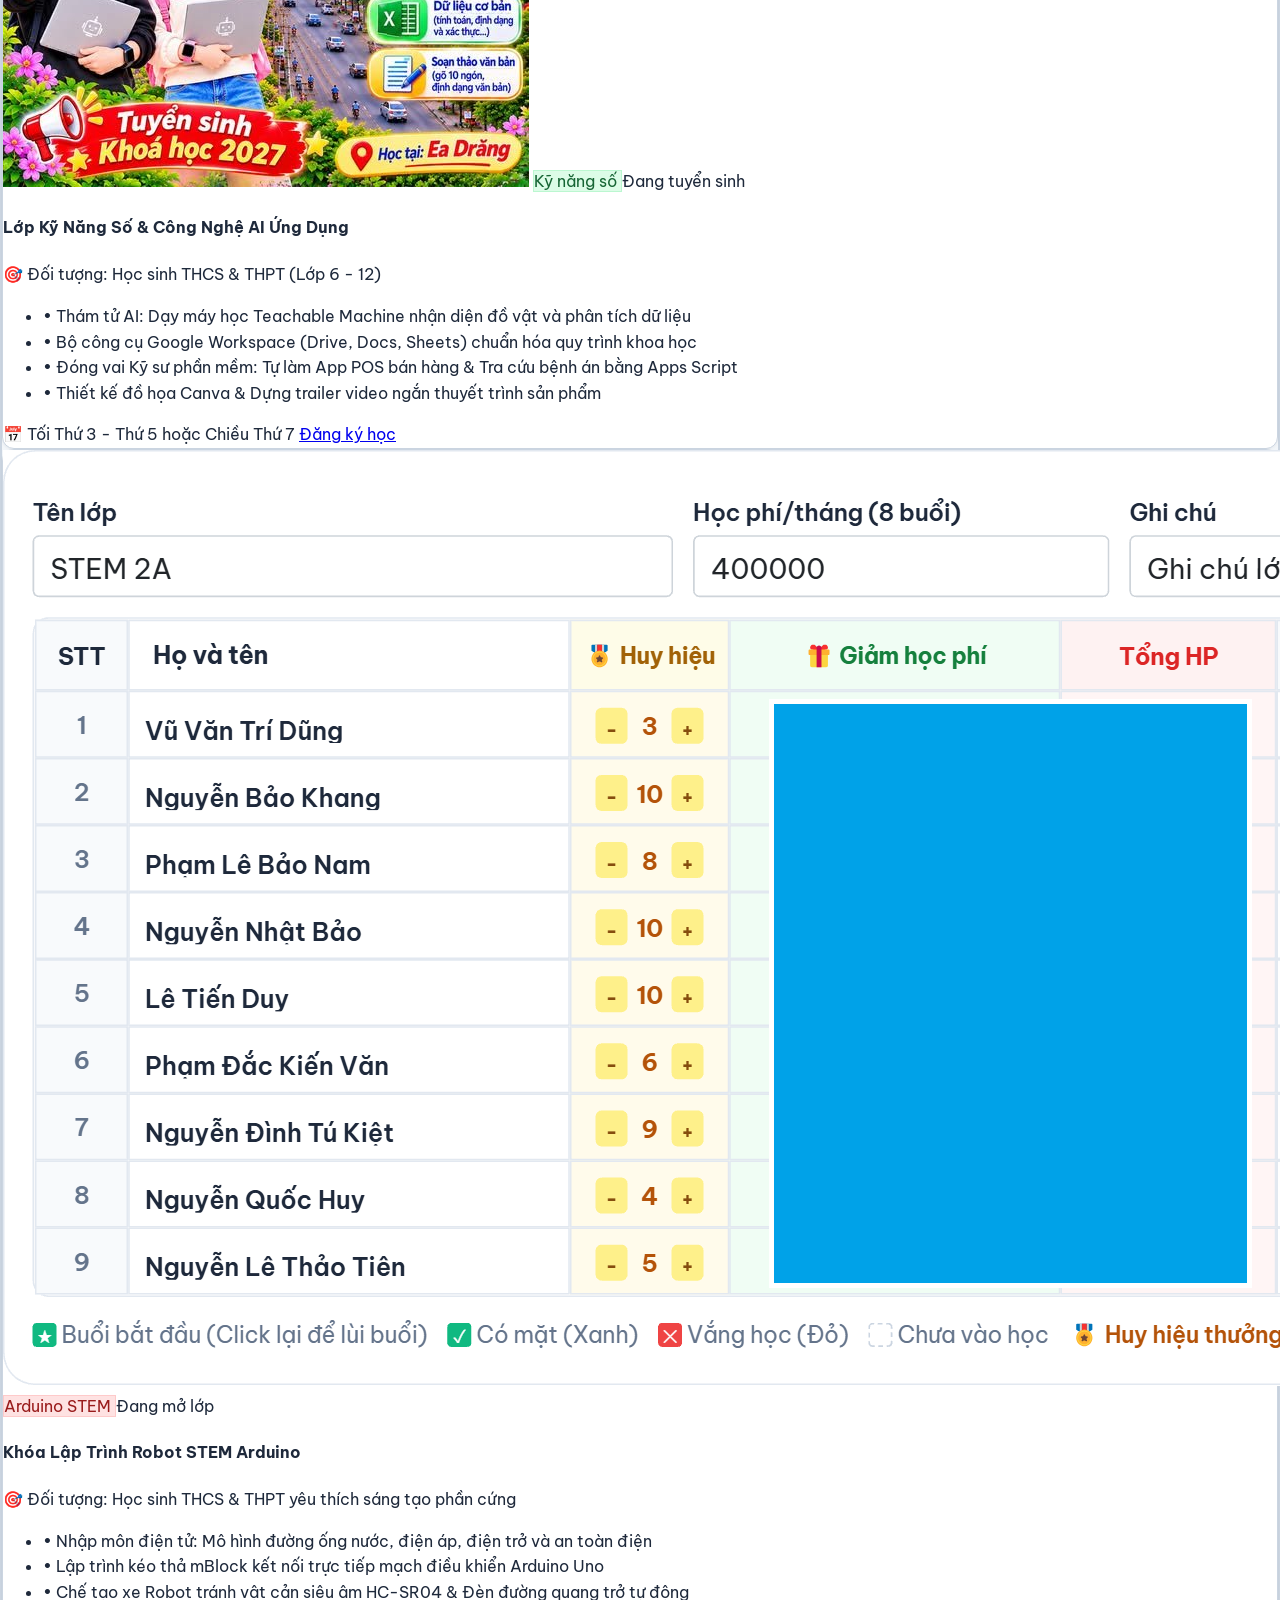
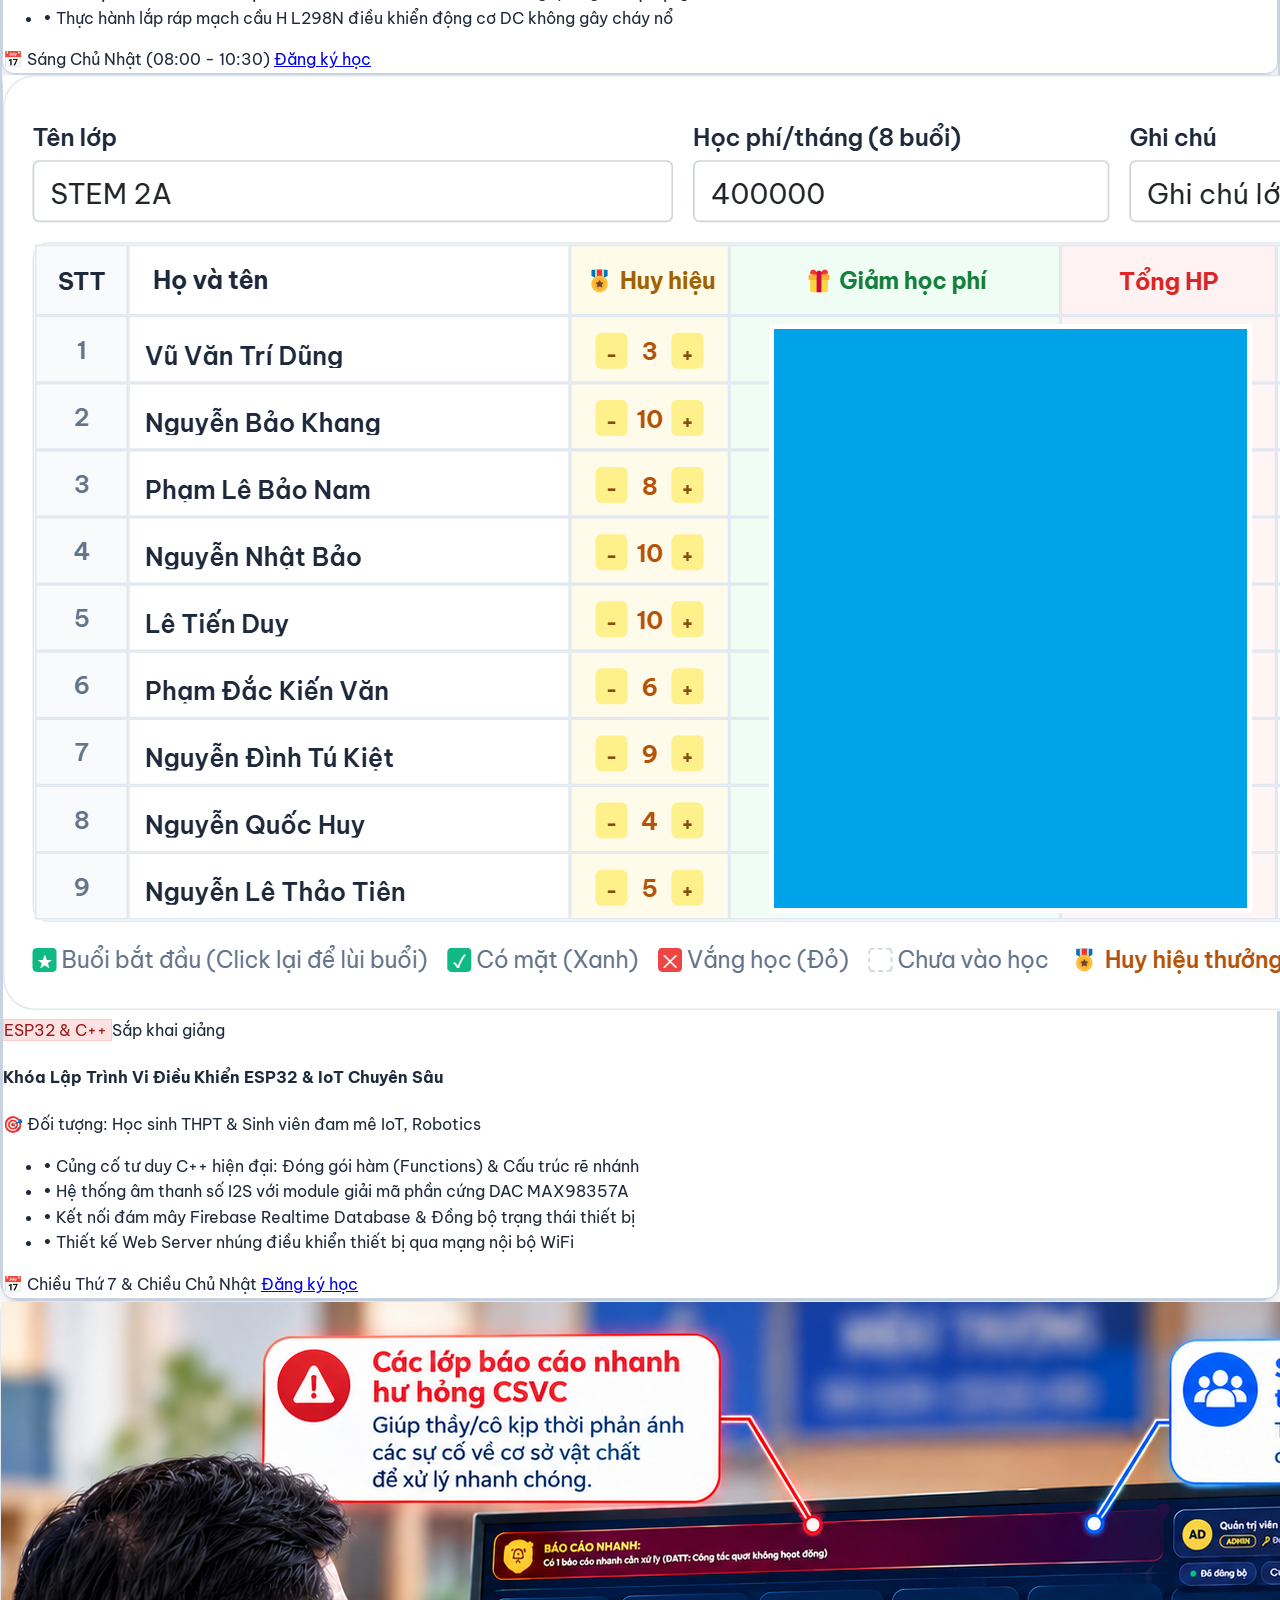
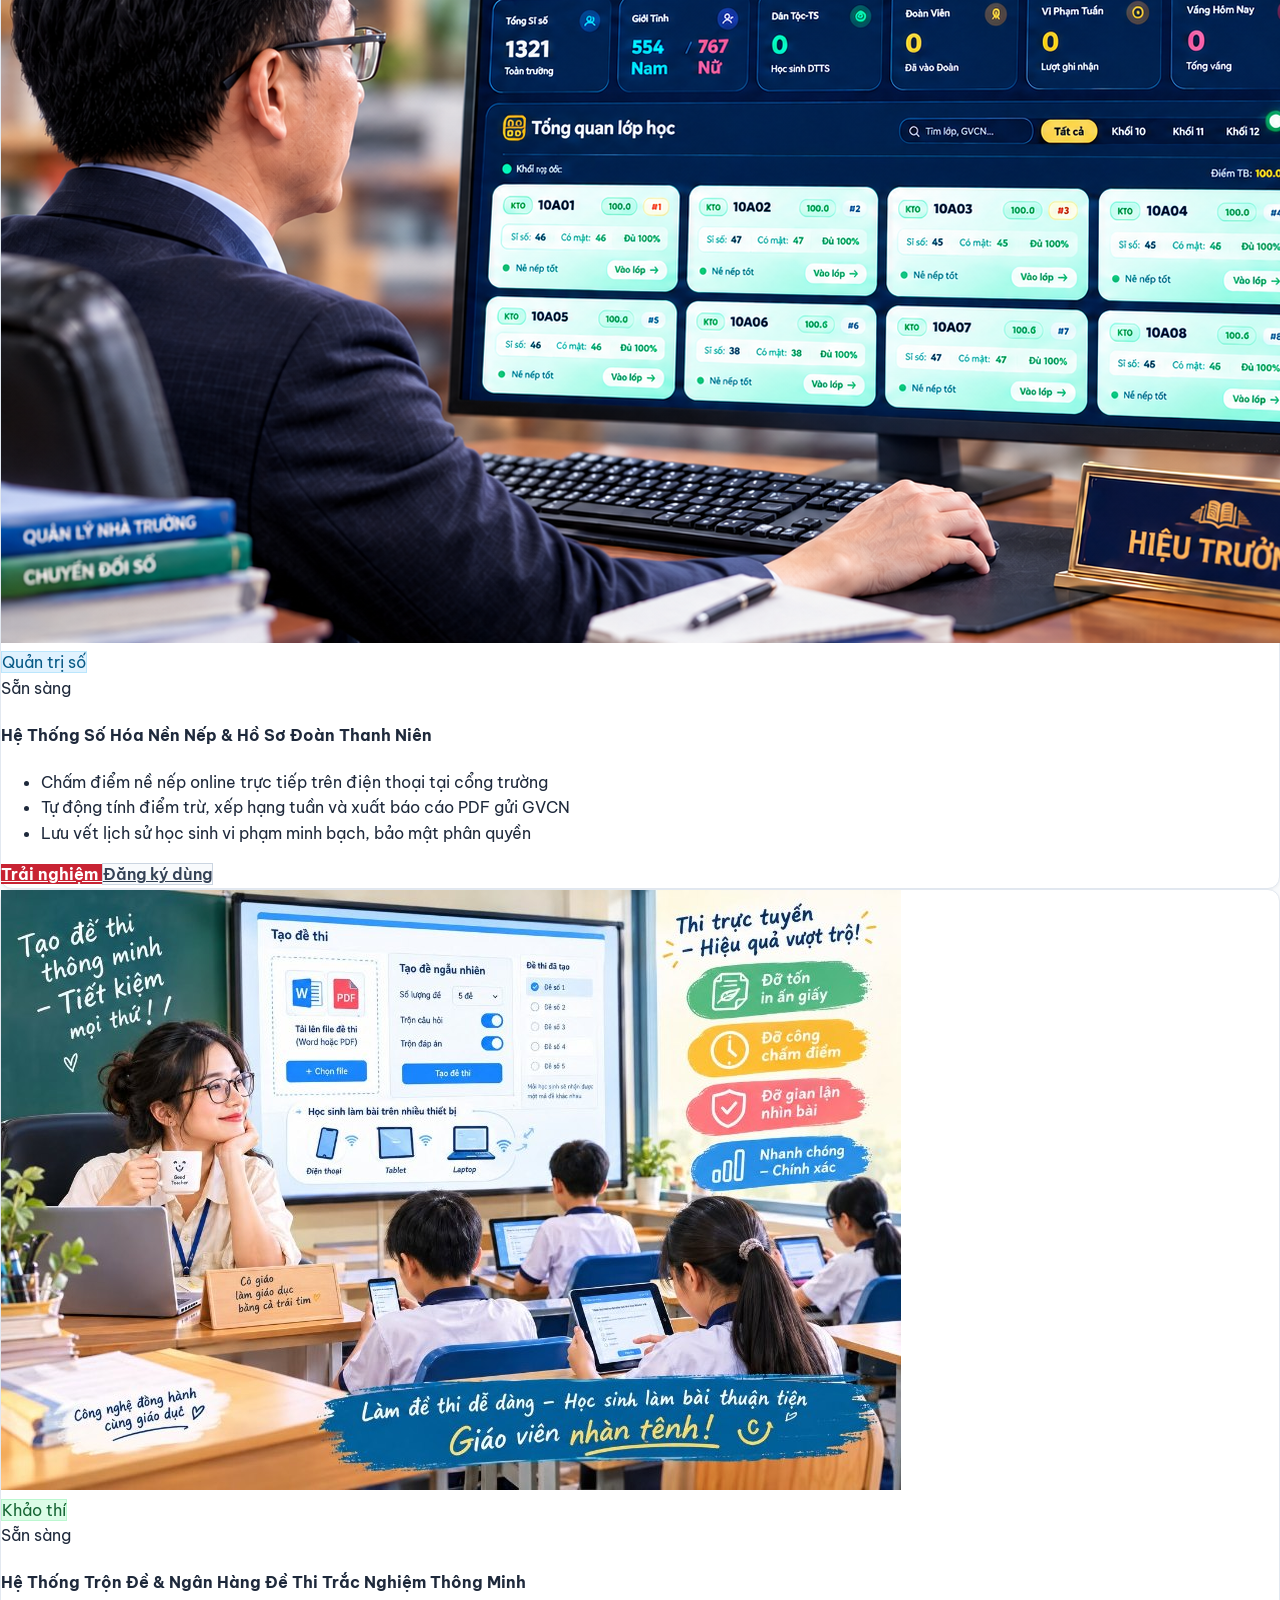
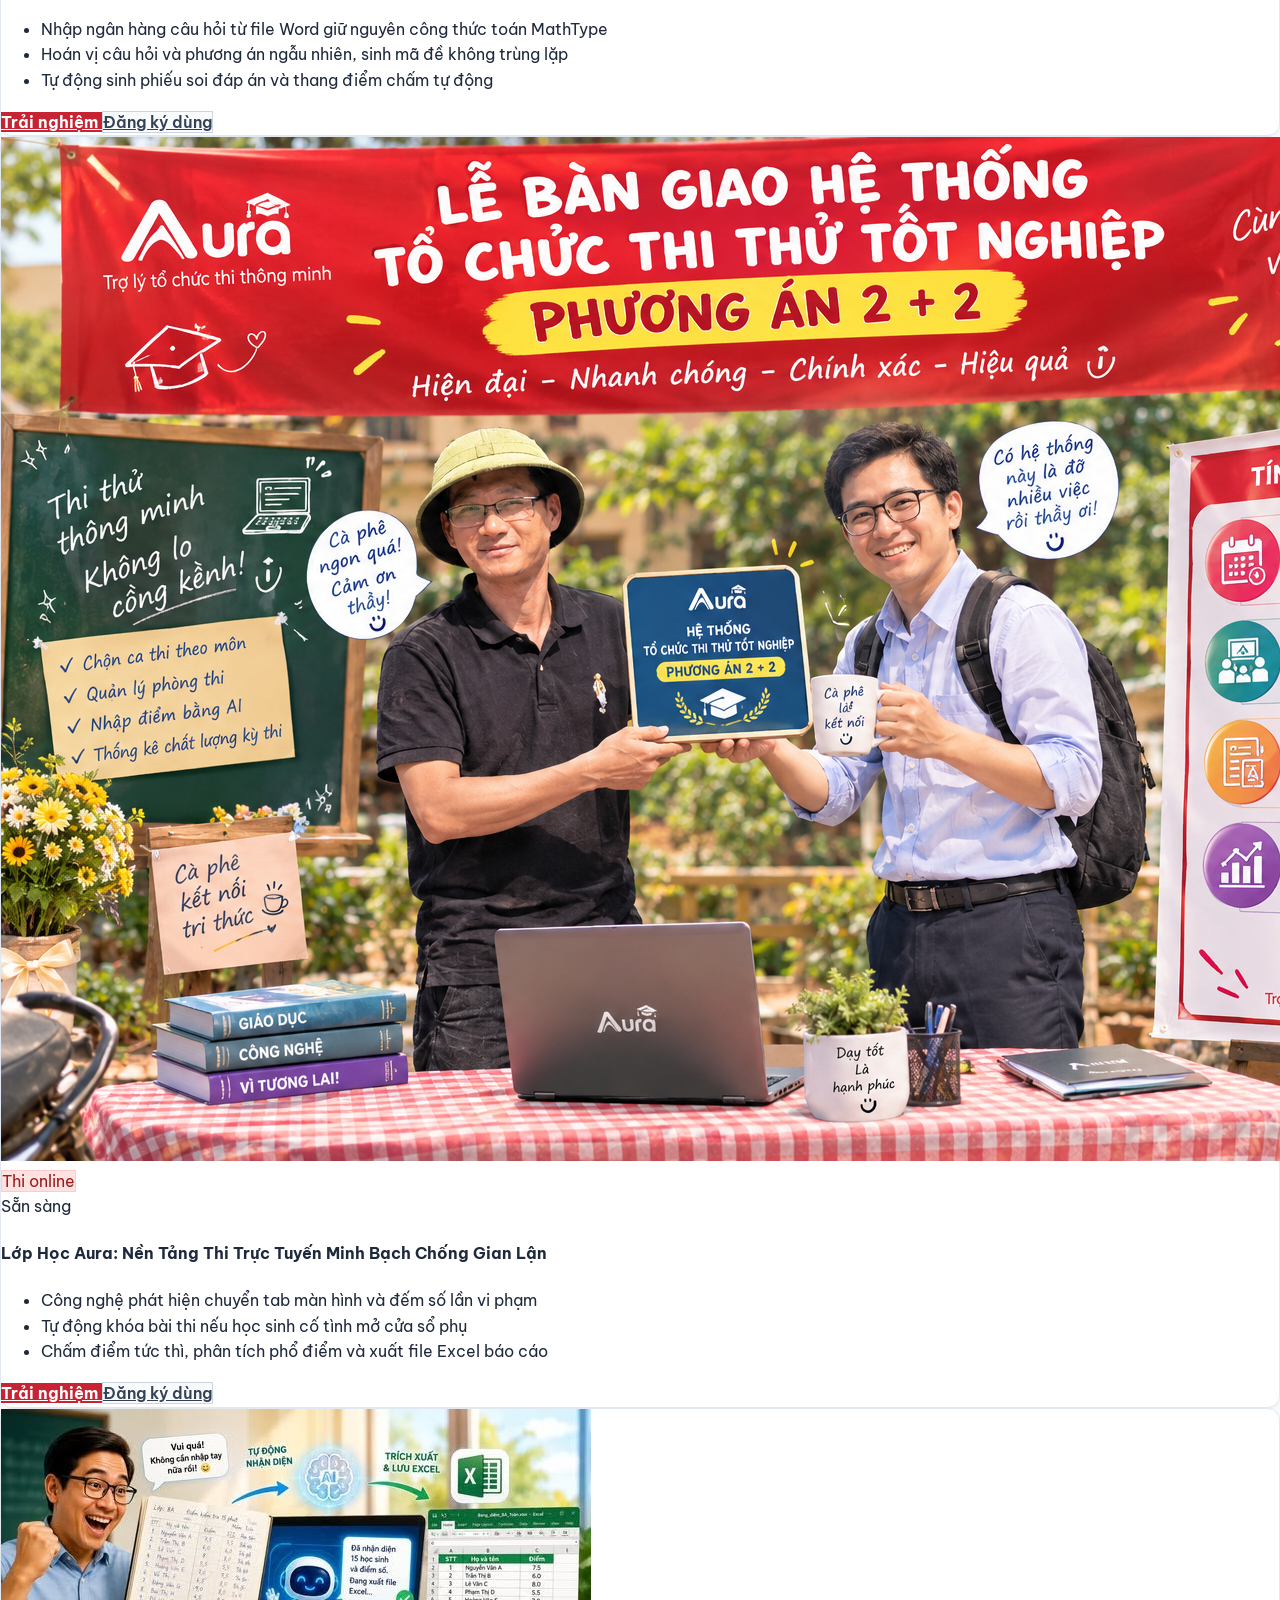
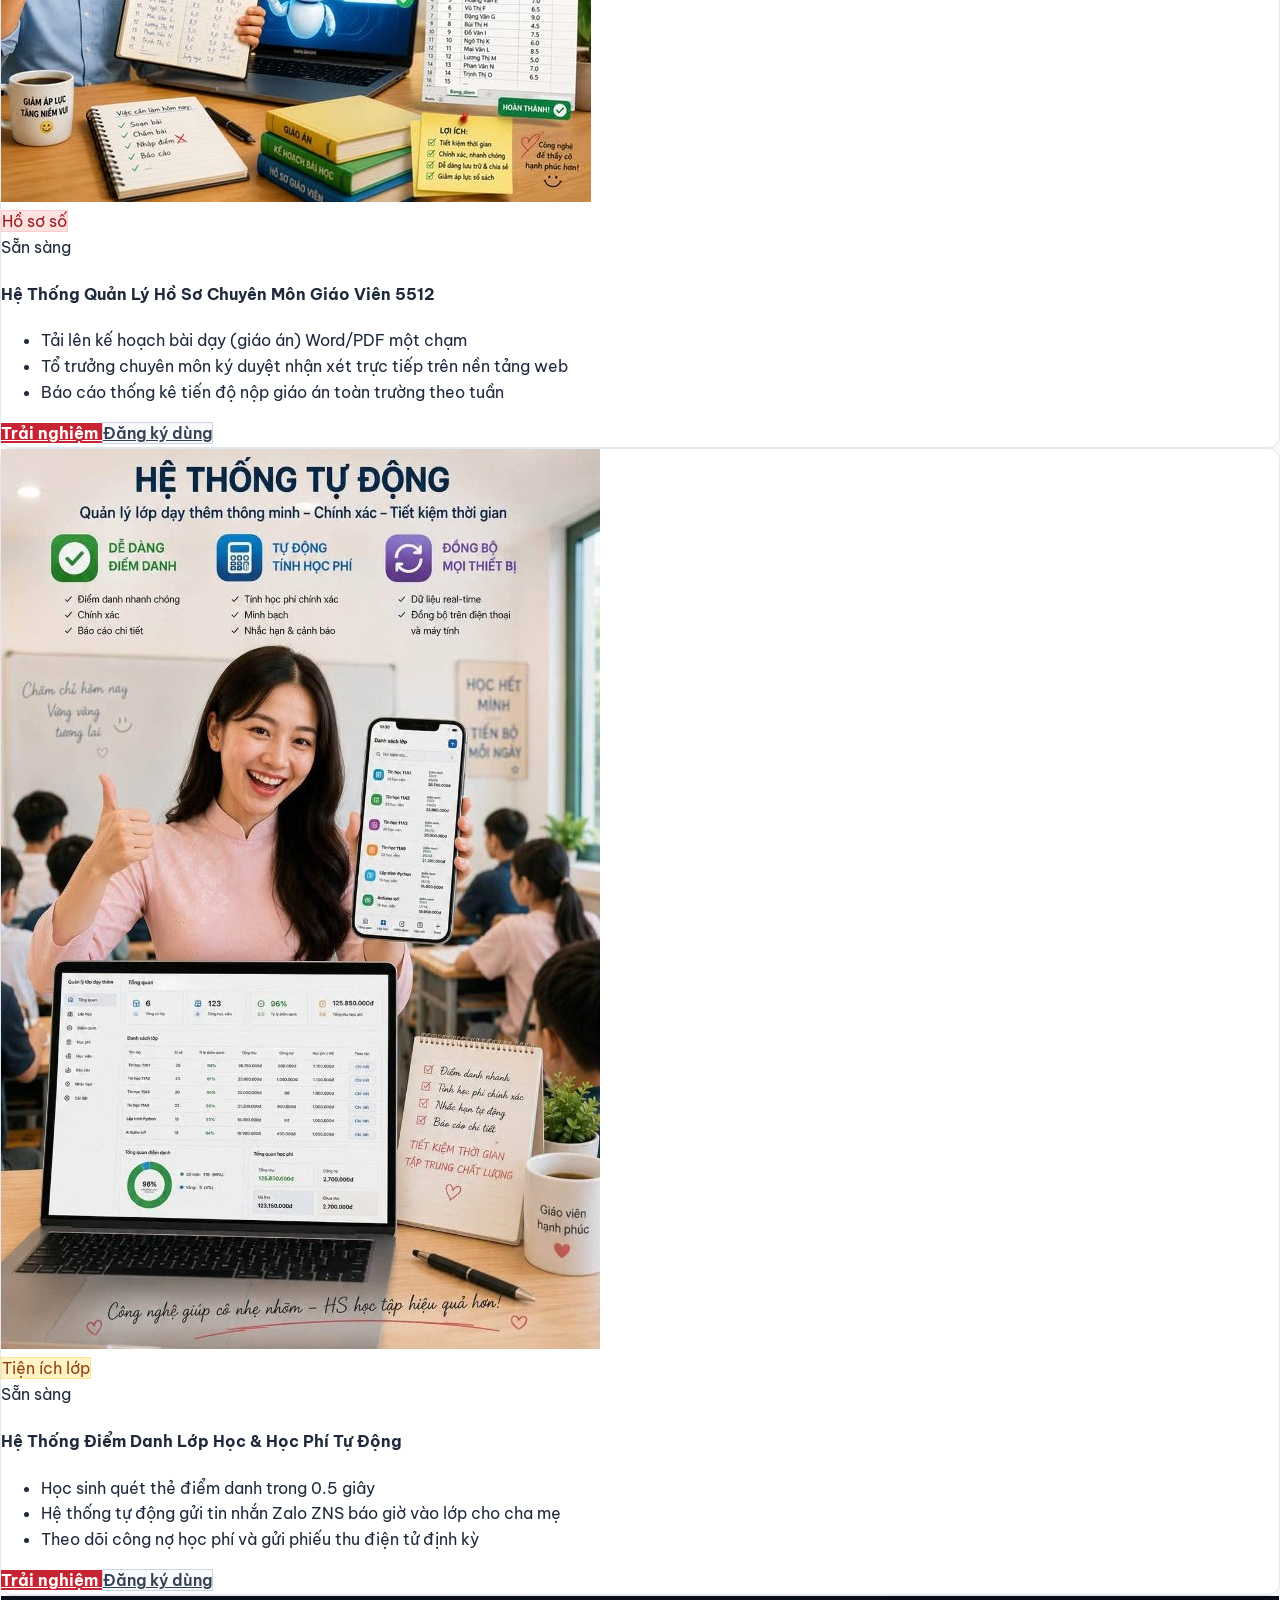
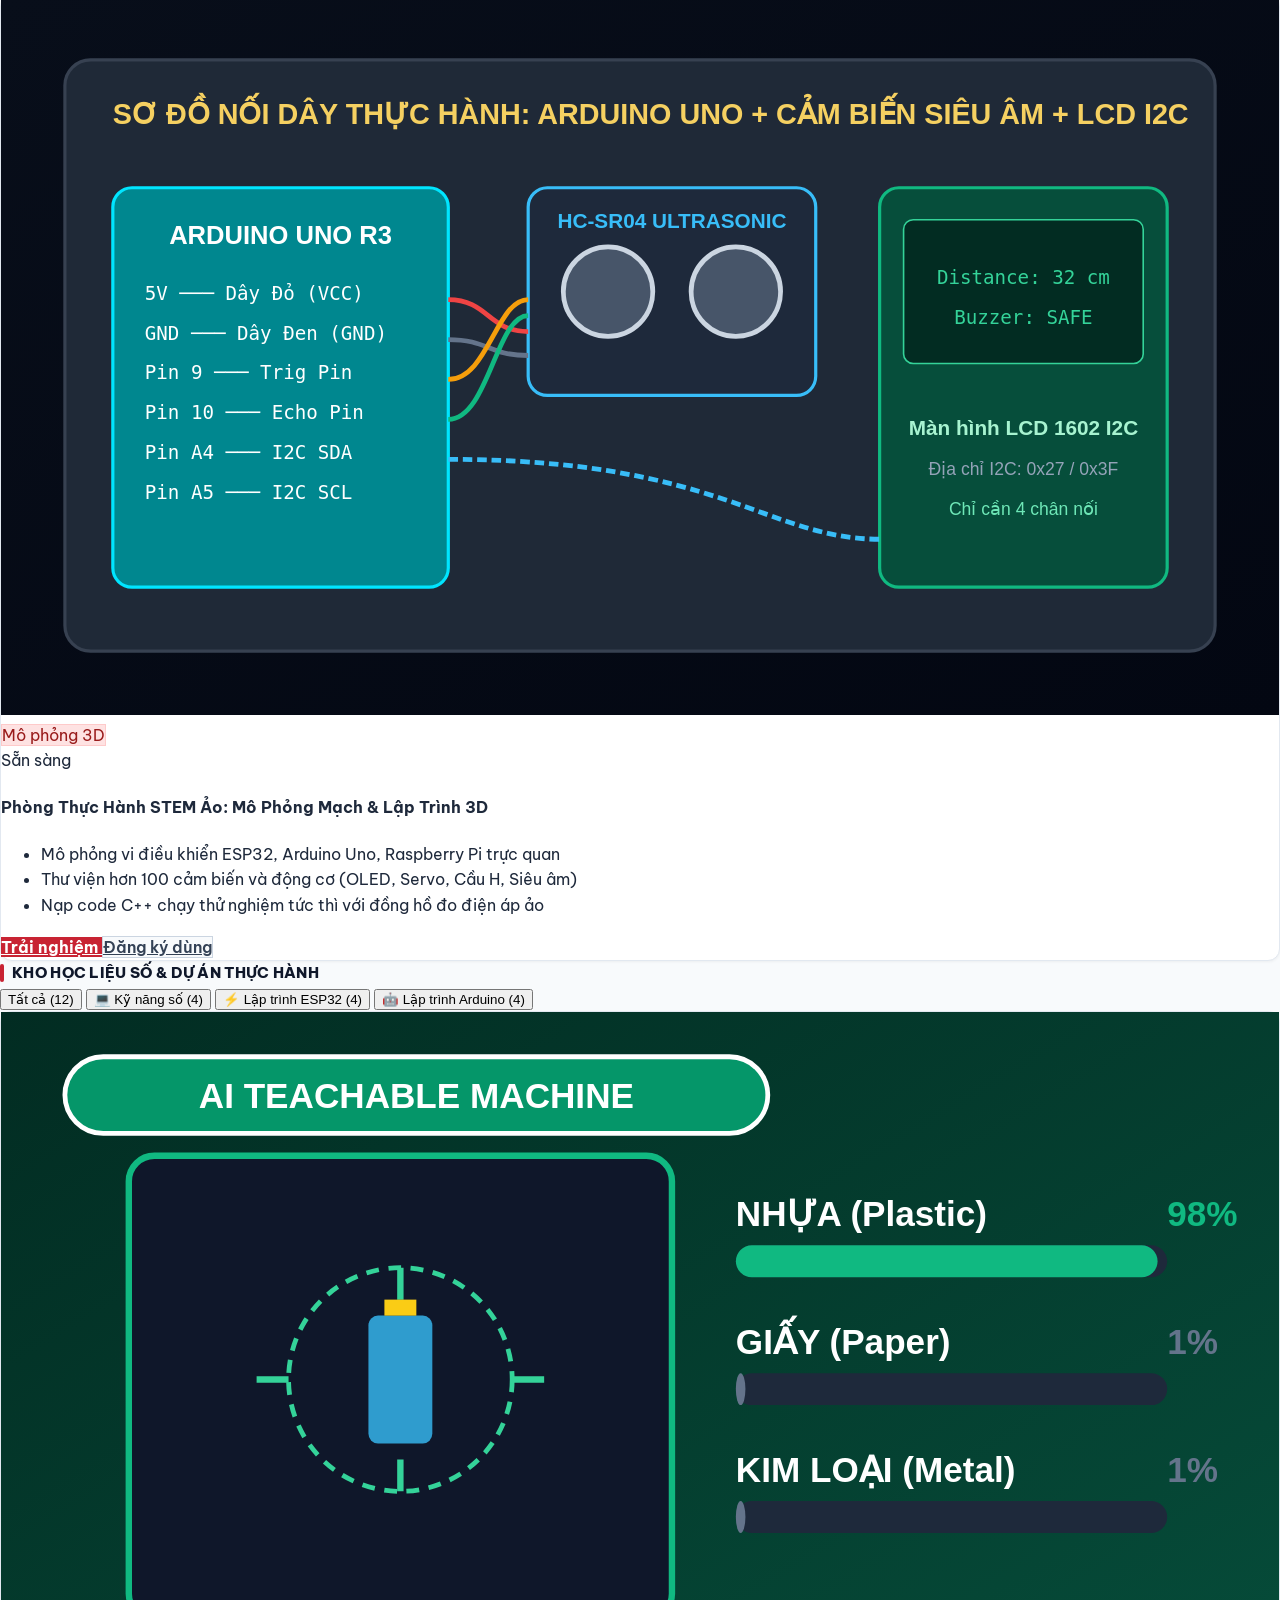
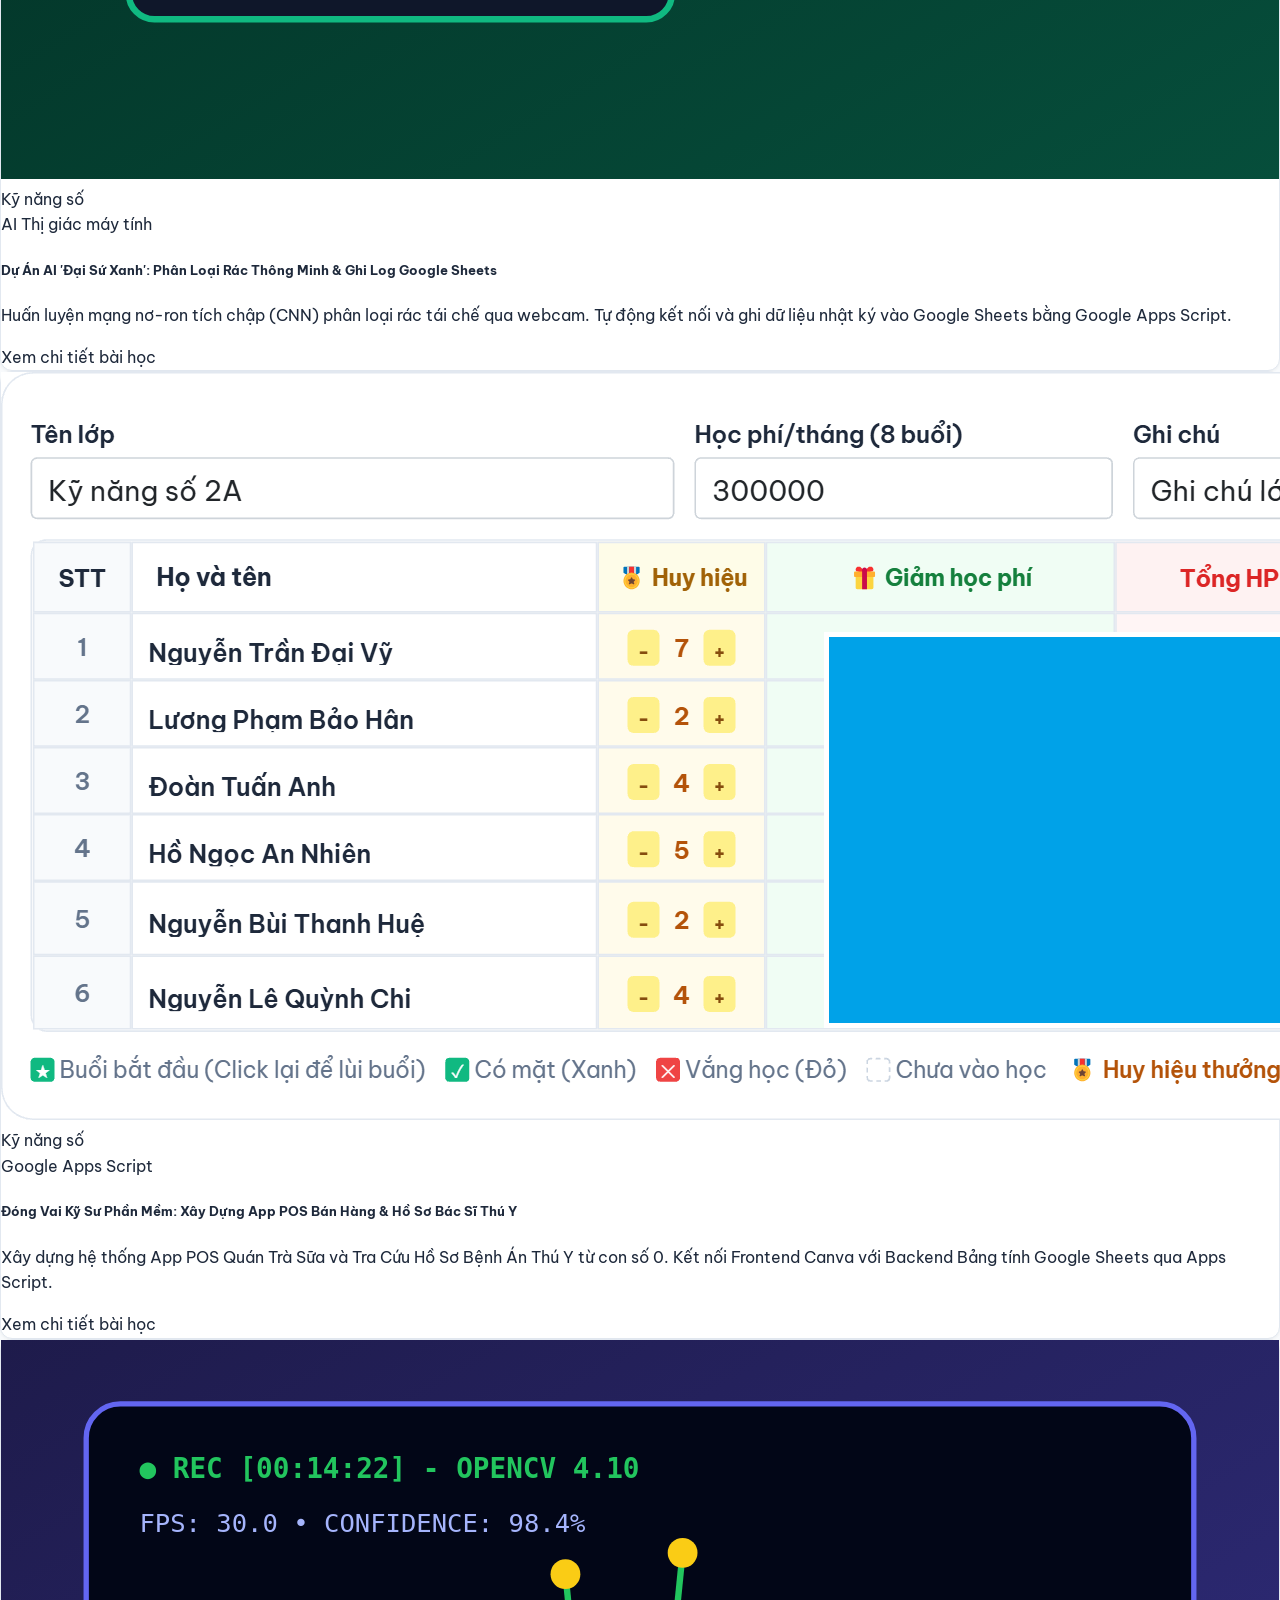
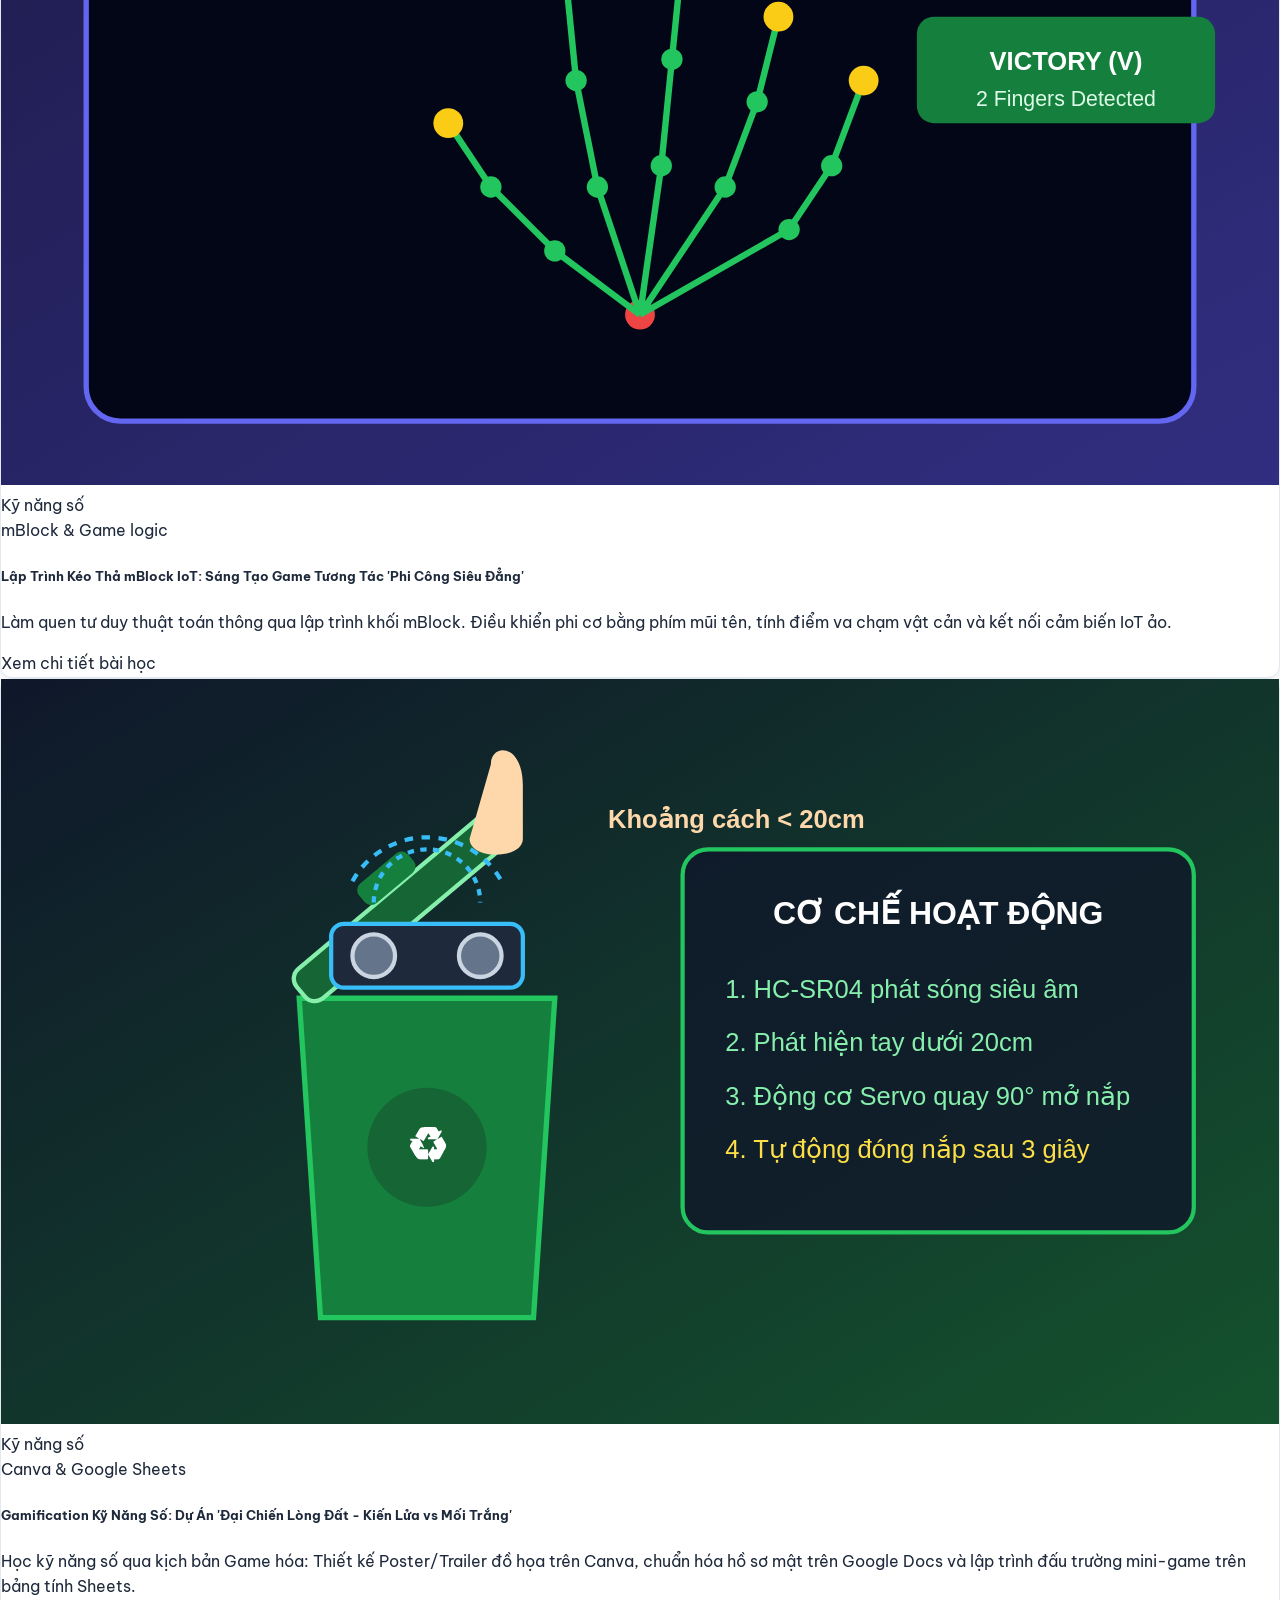
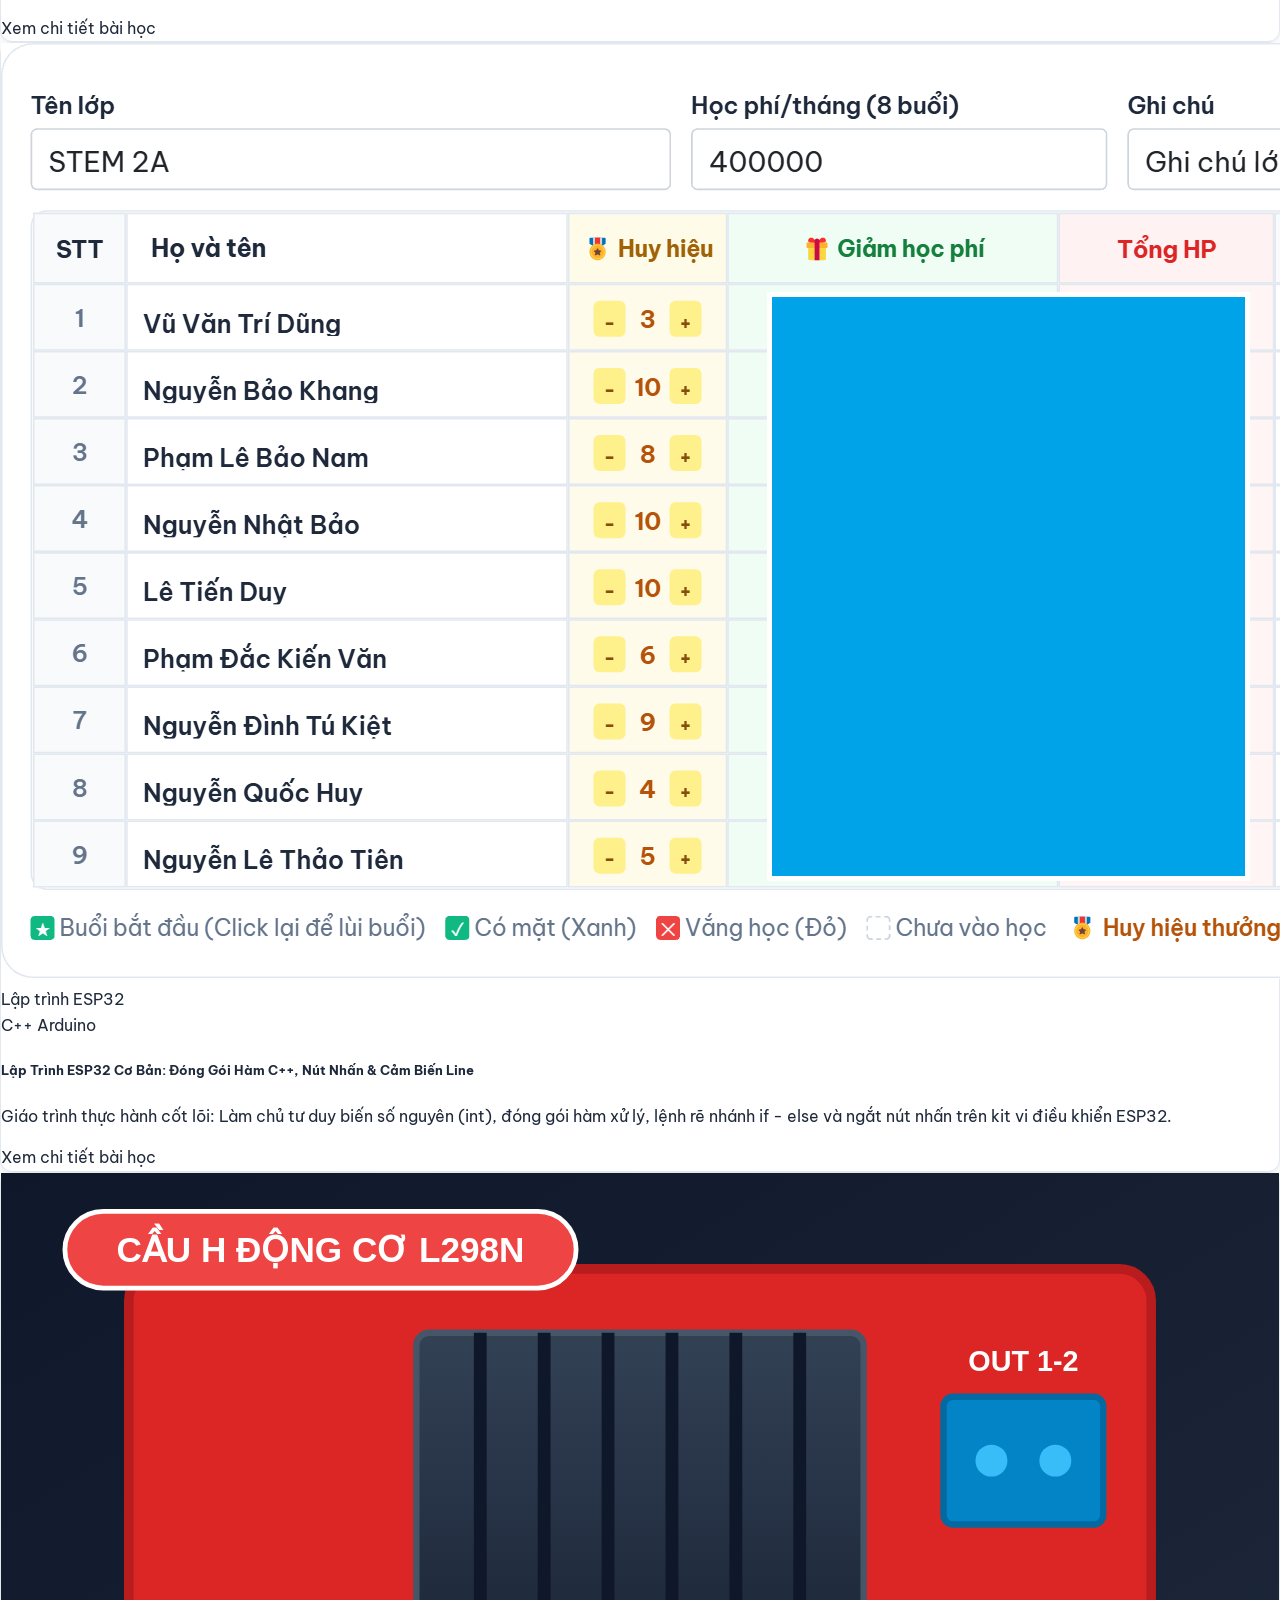
==== commit d83f1f74: "Uu tien doc du lieu truc tiep tu data.js va xoa bo nho dem cache cu" ====
--- a/index.html
+++ b/index.html
@@ -881,7 +881,7 @@
   <div id="toast-container"></div>
 
   <!-- Scripts with cache busters -->
-  <script src="assets/js/data.js?v=2026.11.16.5?v=8.0"></script>
-  <script src="assets/js/app.js?v=2026.11.16.5?v=8.0"></script>
+  <script src="assets/js/data.js?v=2026.11.16.8"></script>
+  <script src="assets/js/app.js?v=2026.11.16.8"></script>
 </body>
 </html>
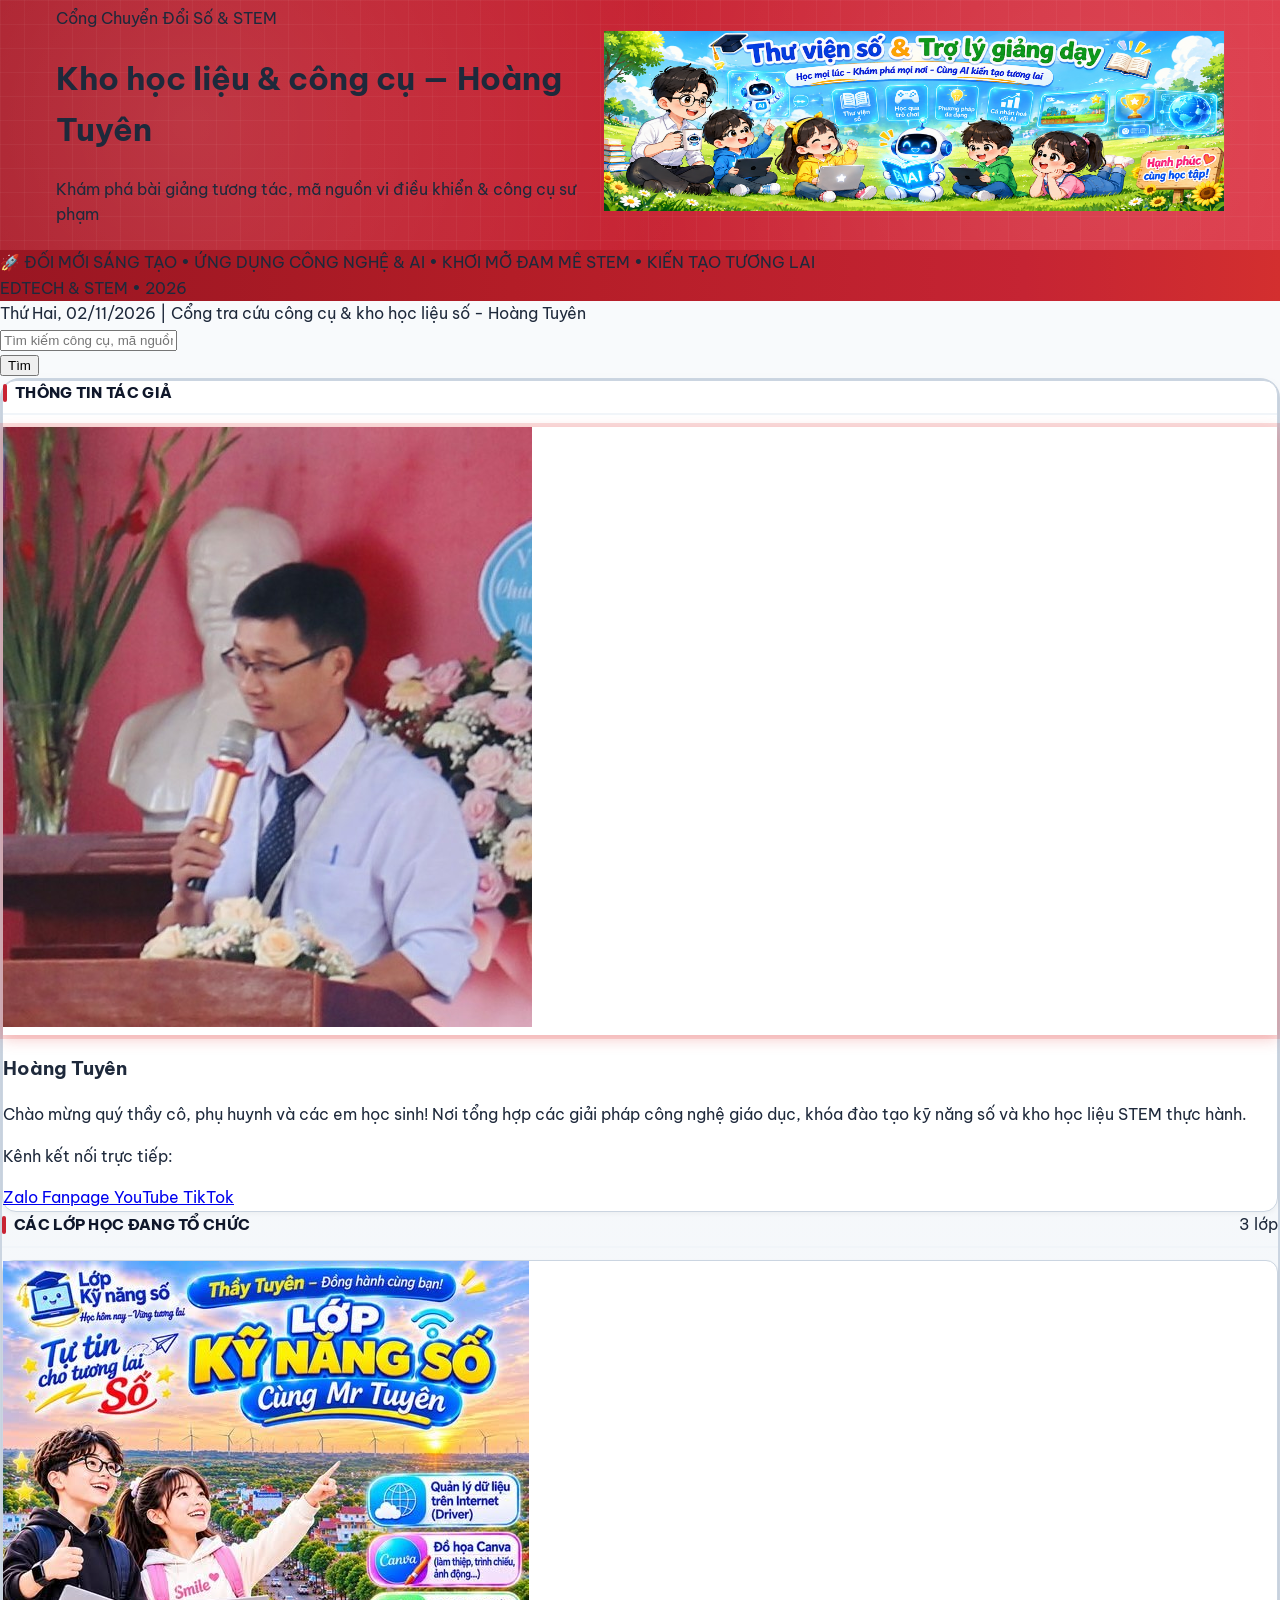
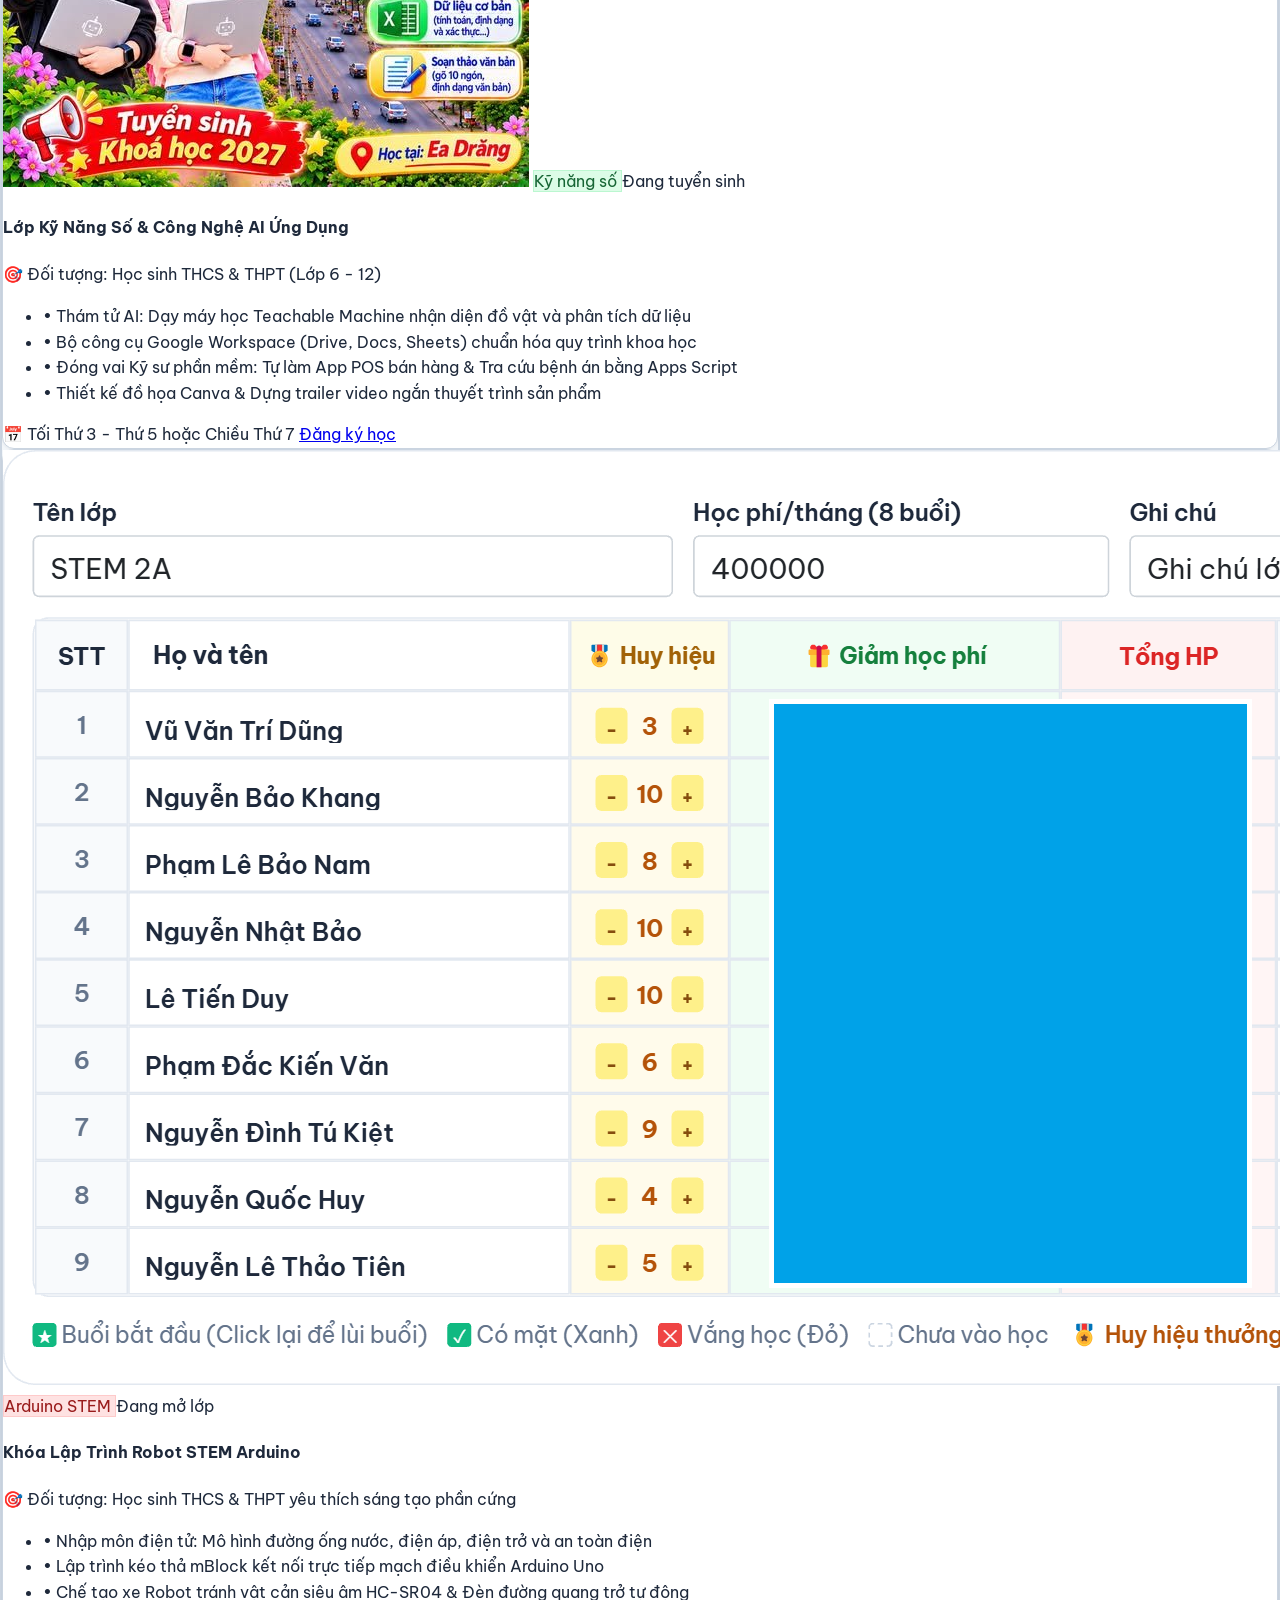
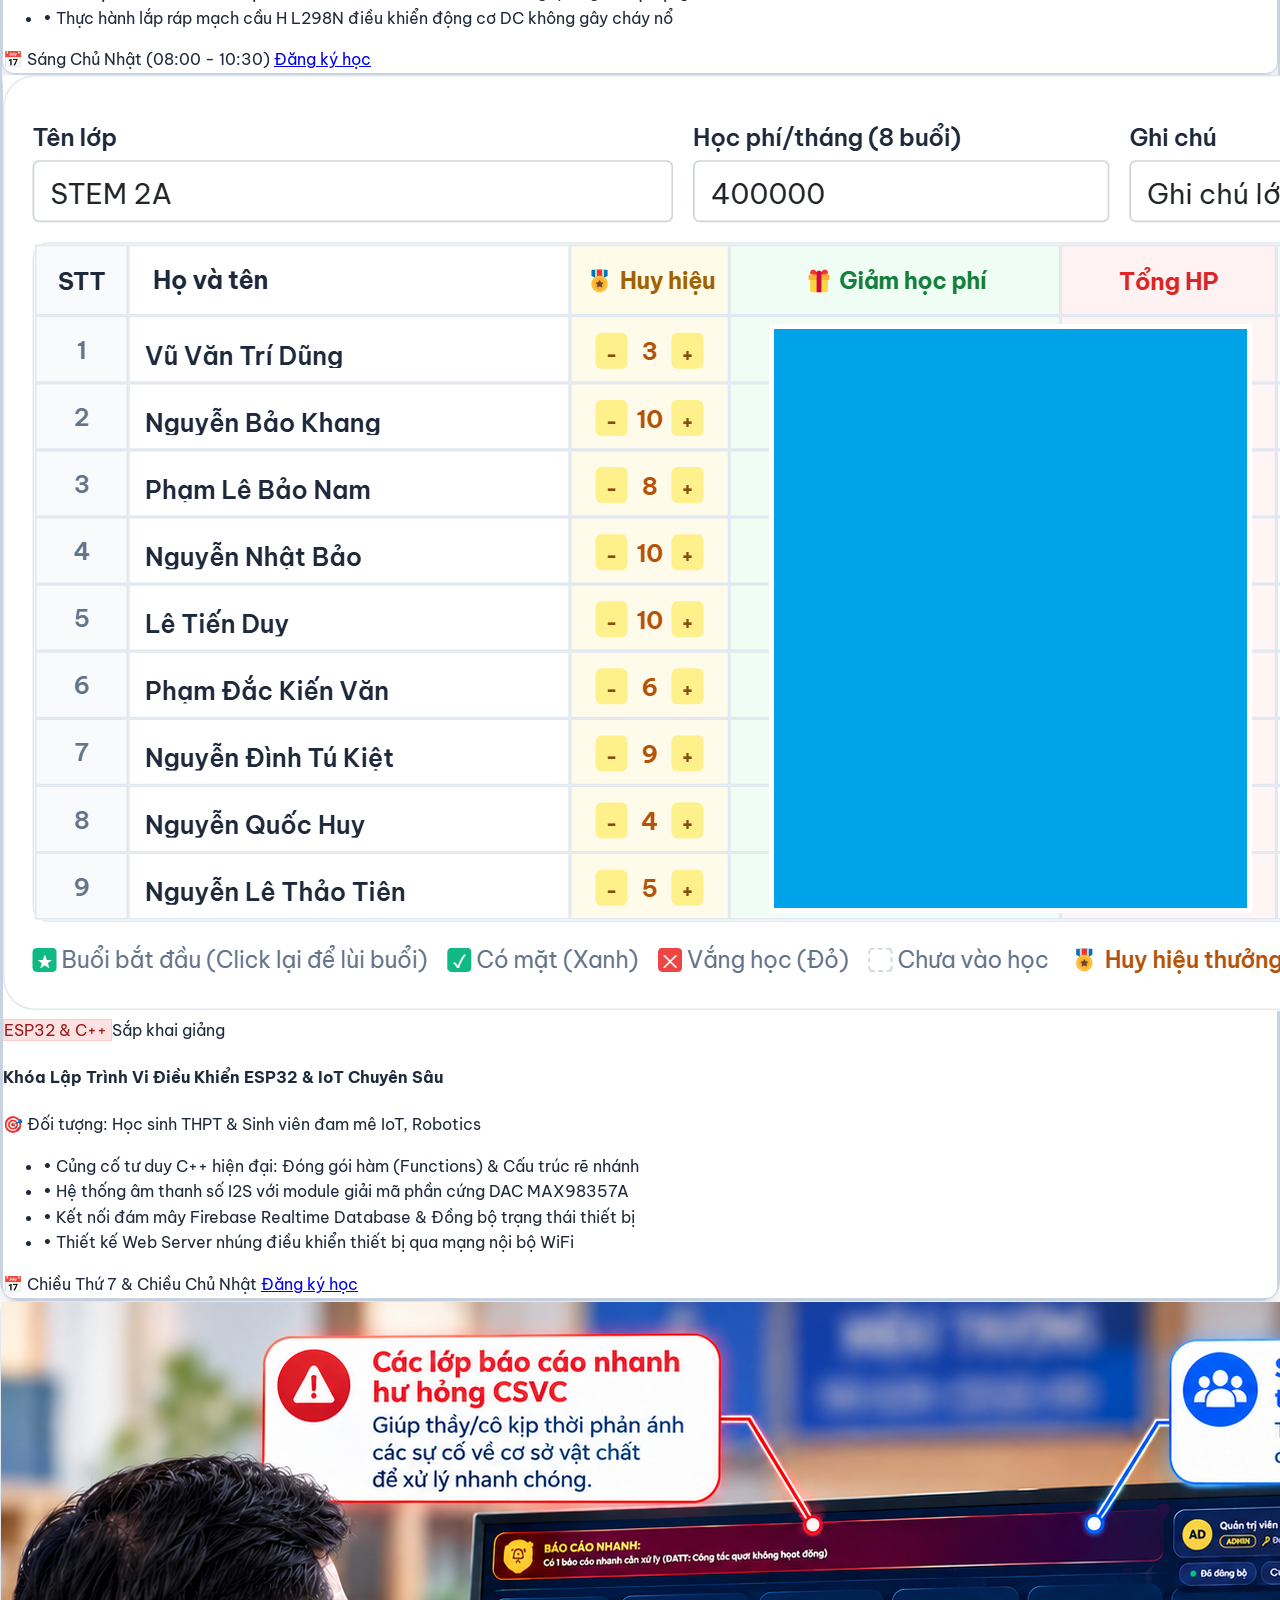
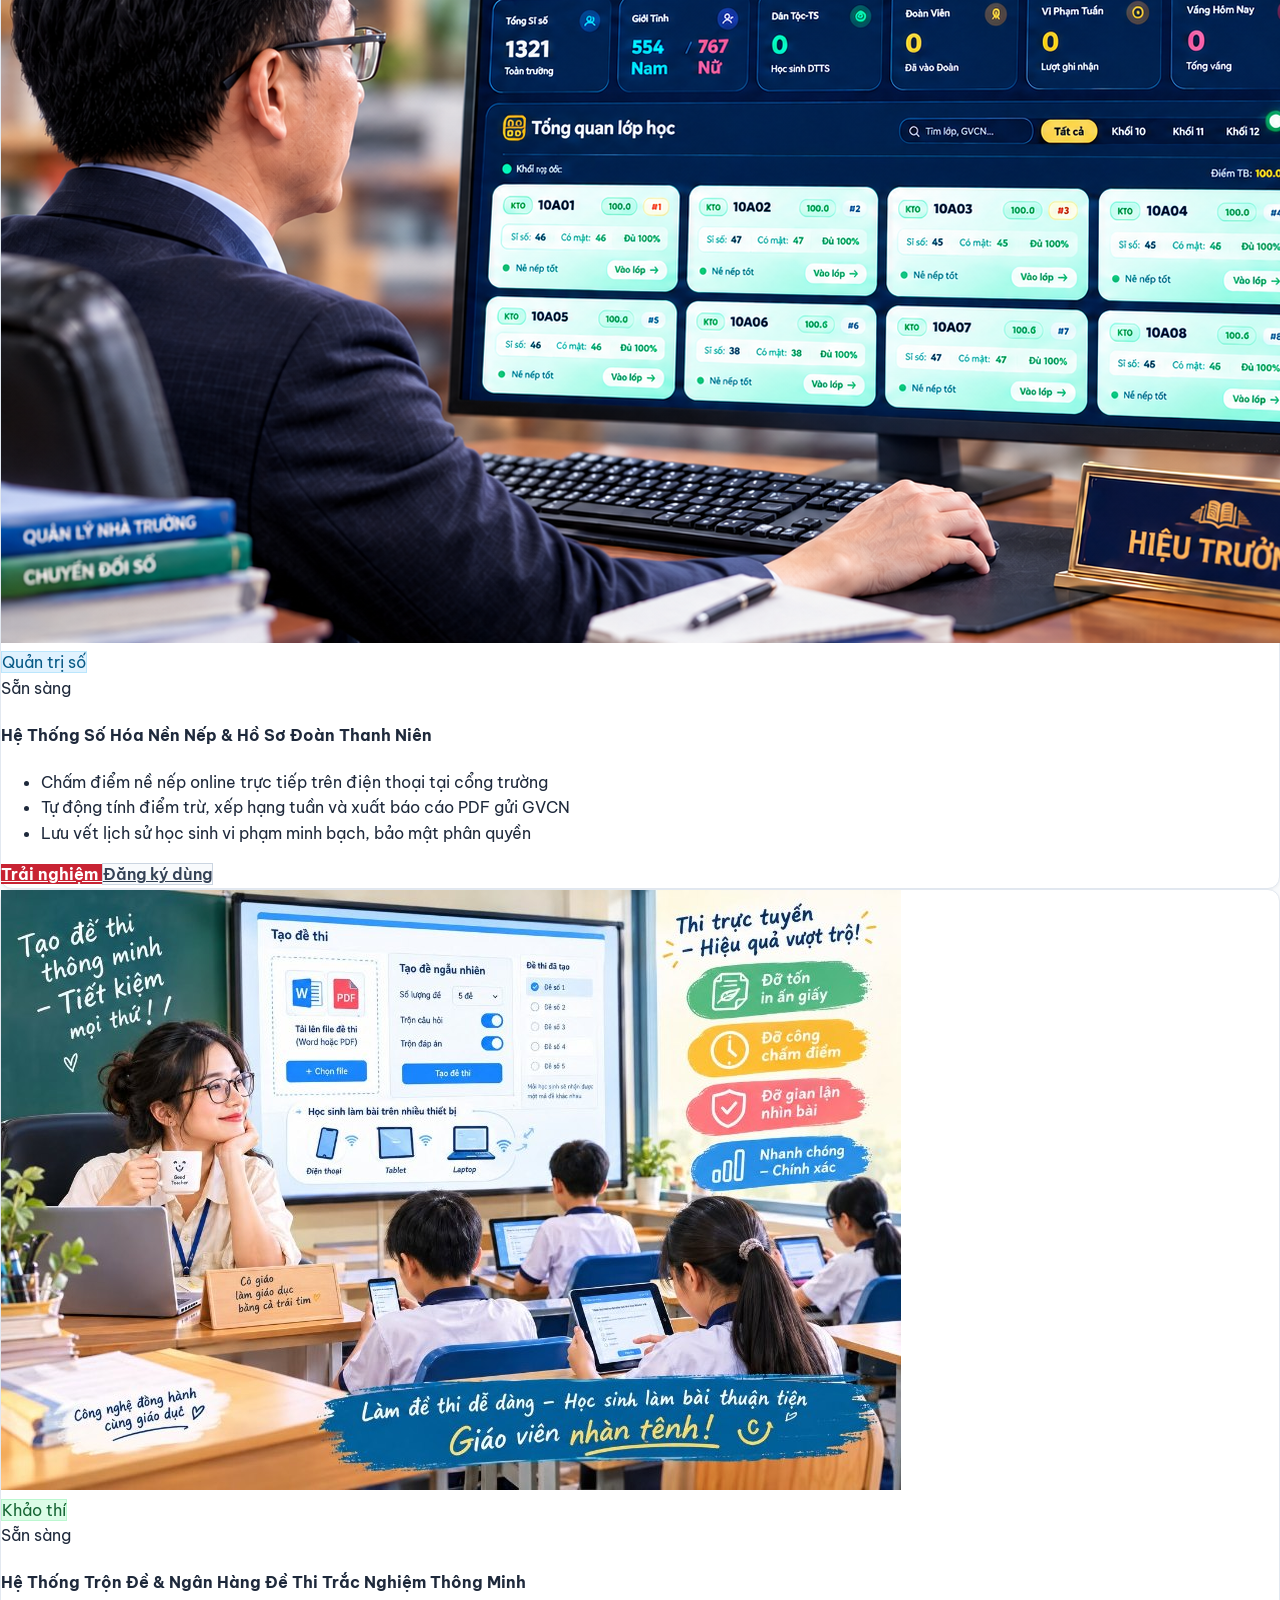
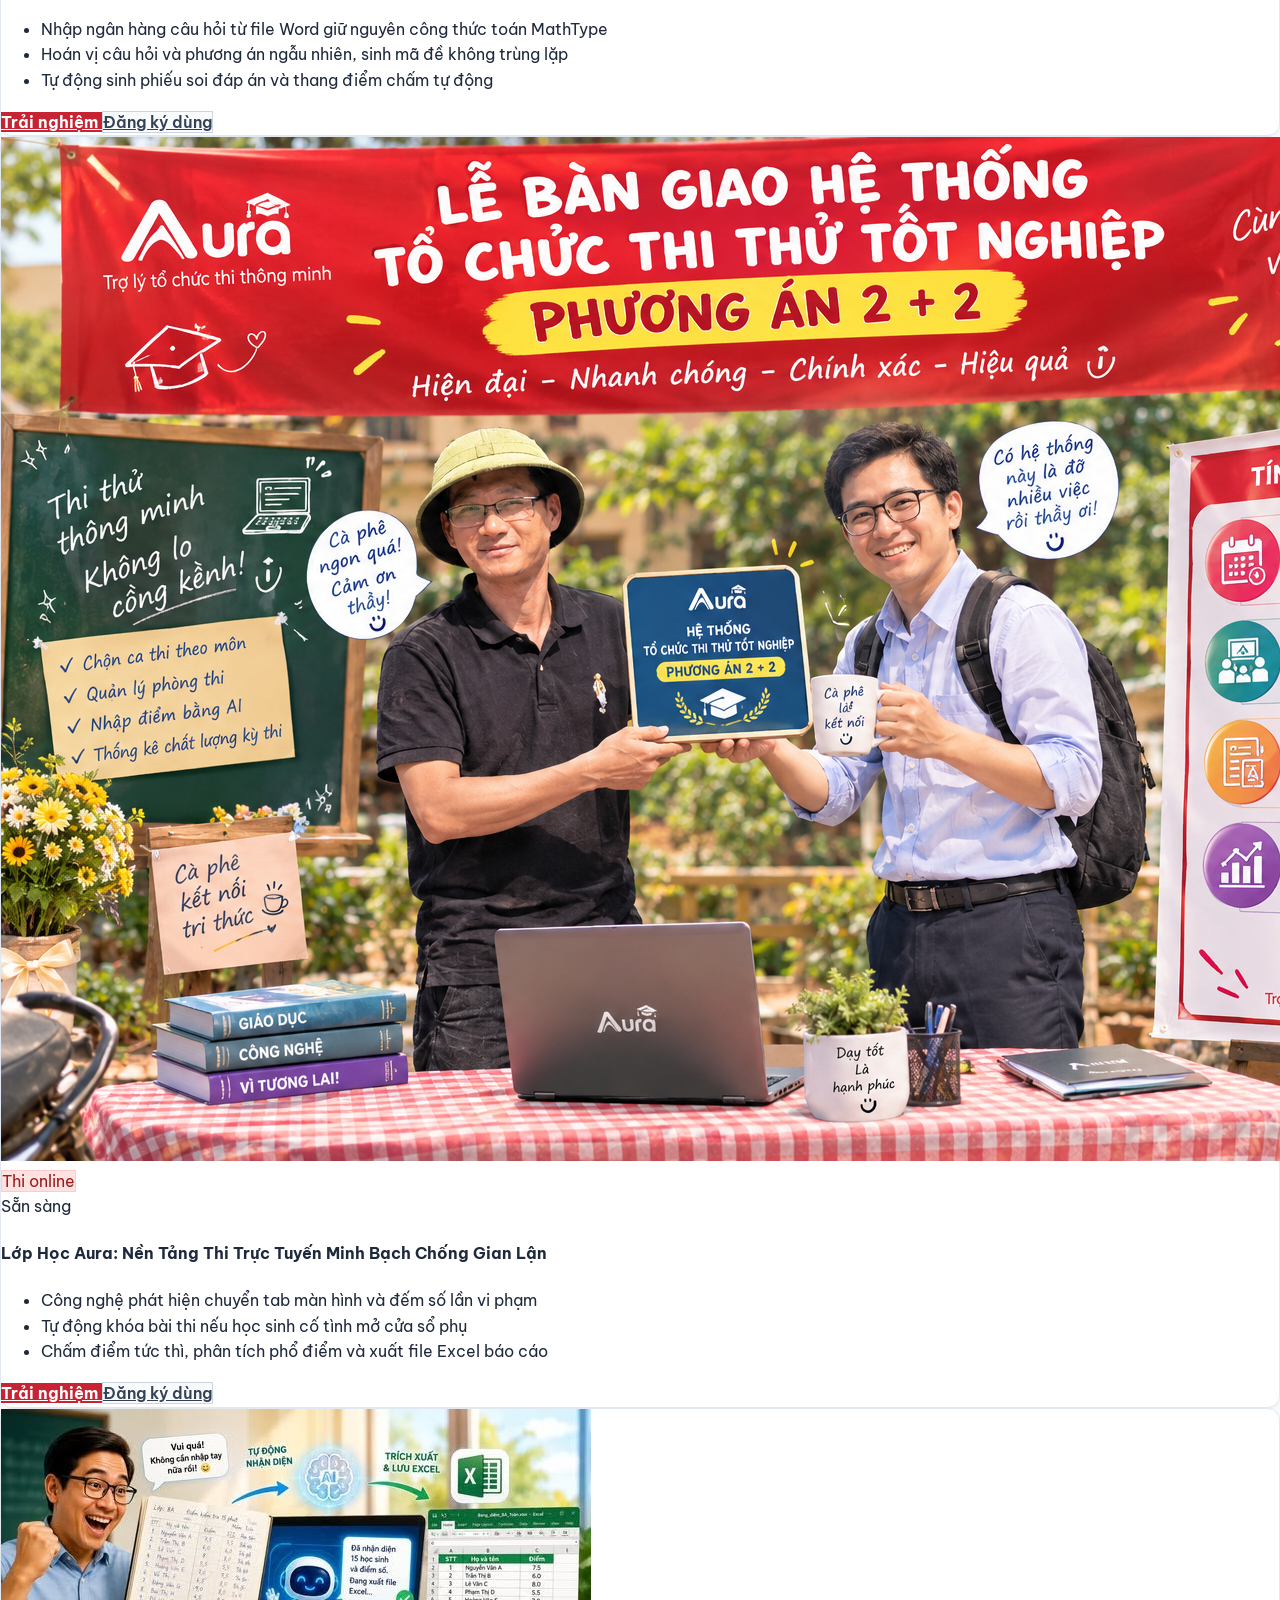
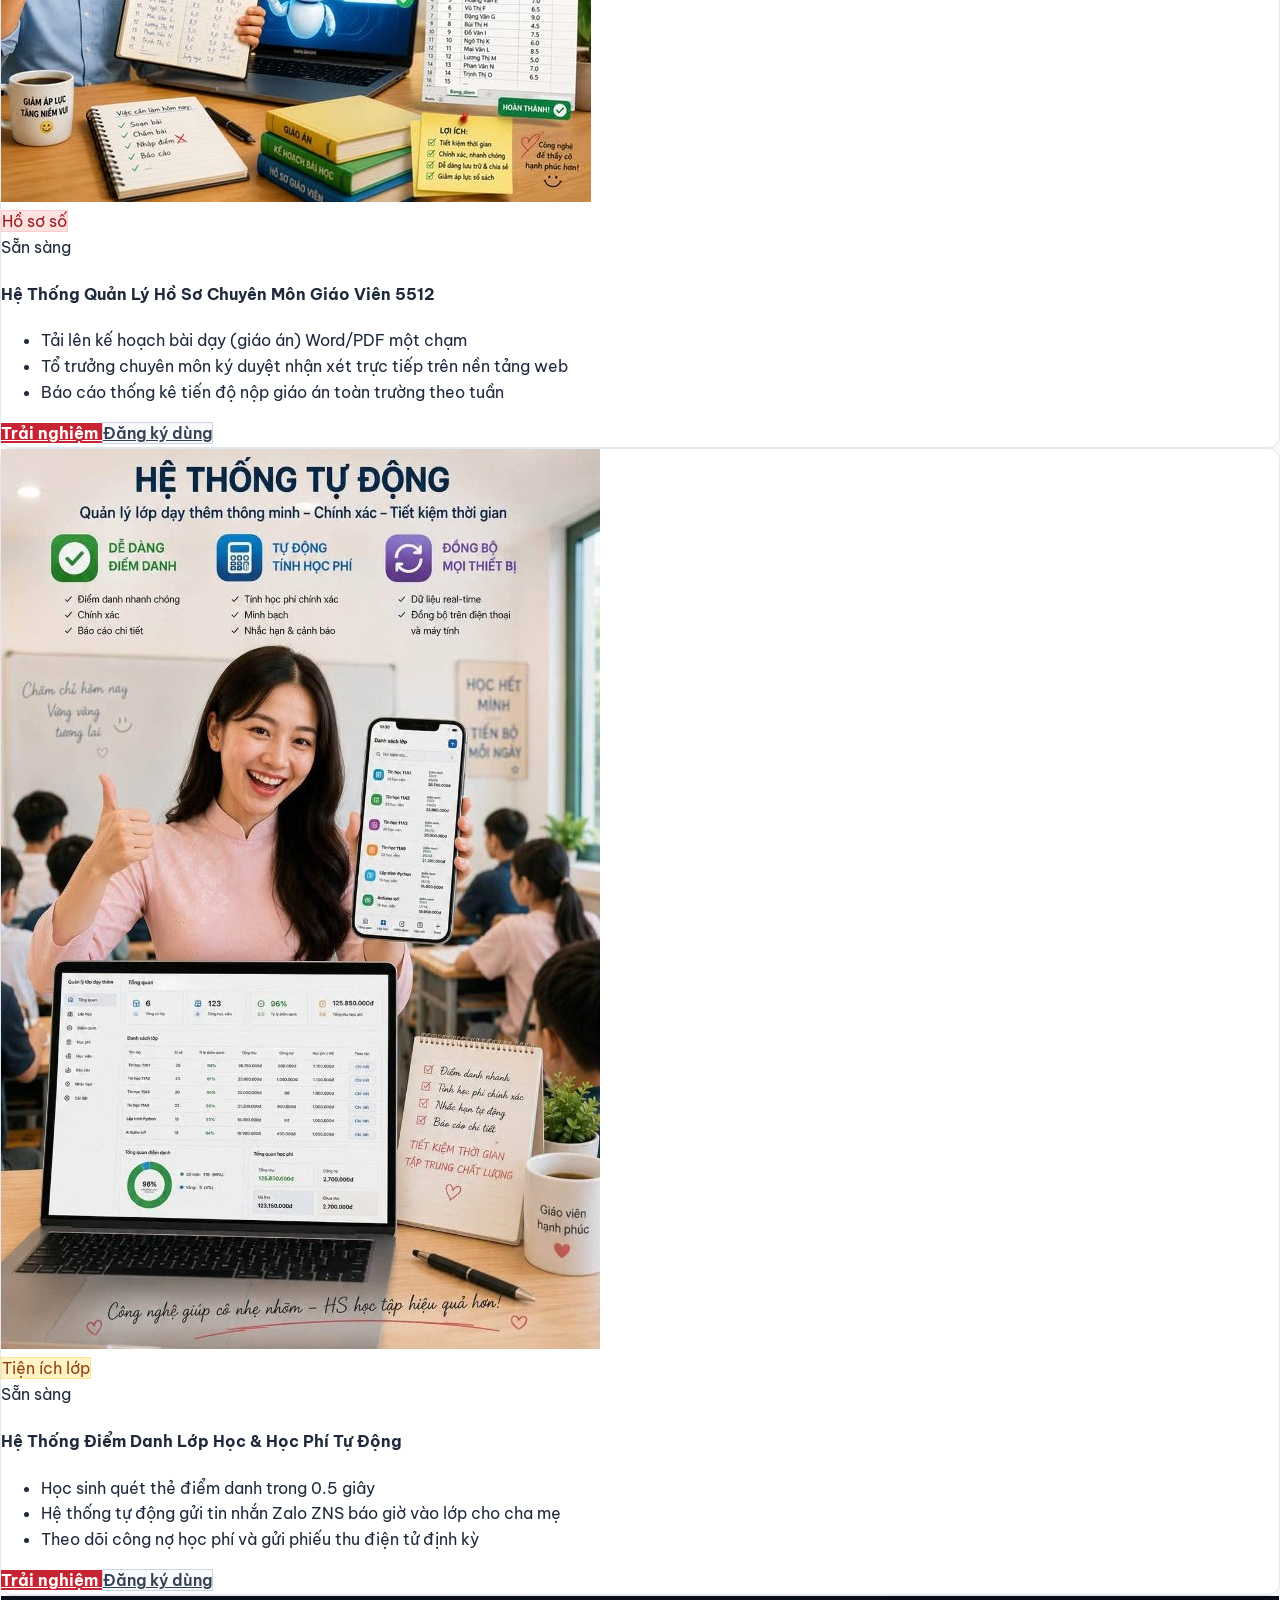
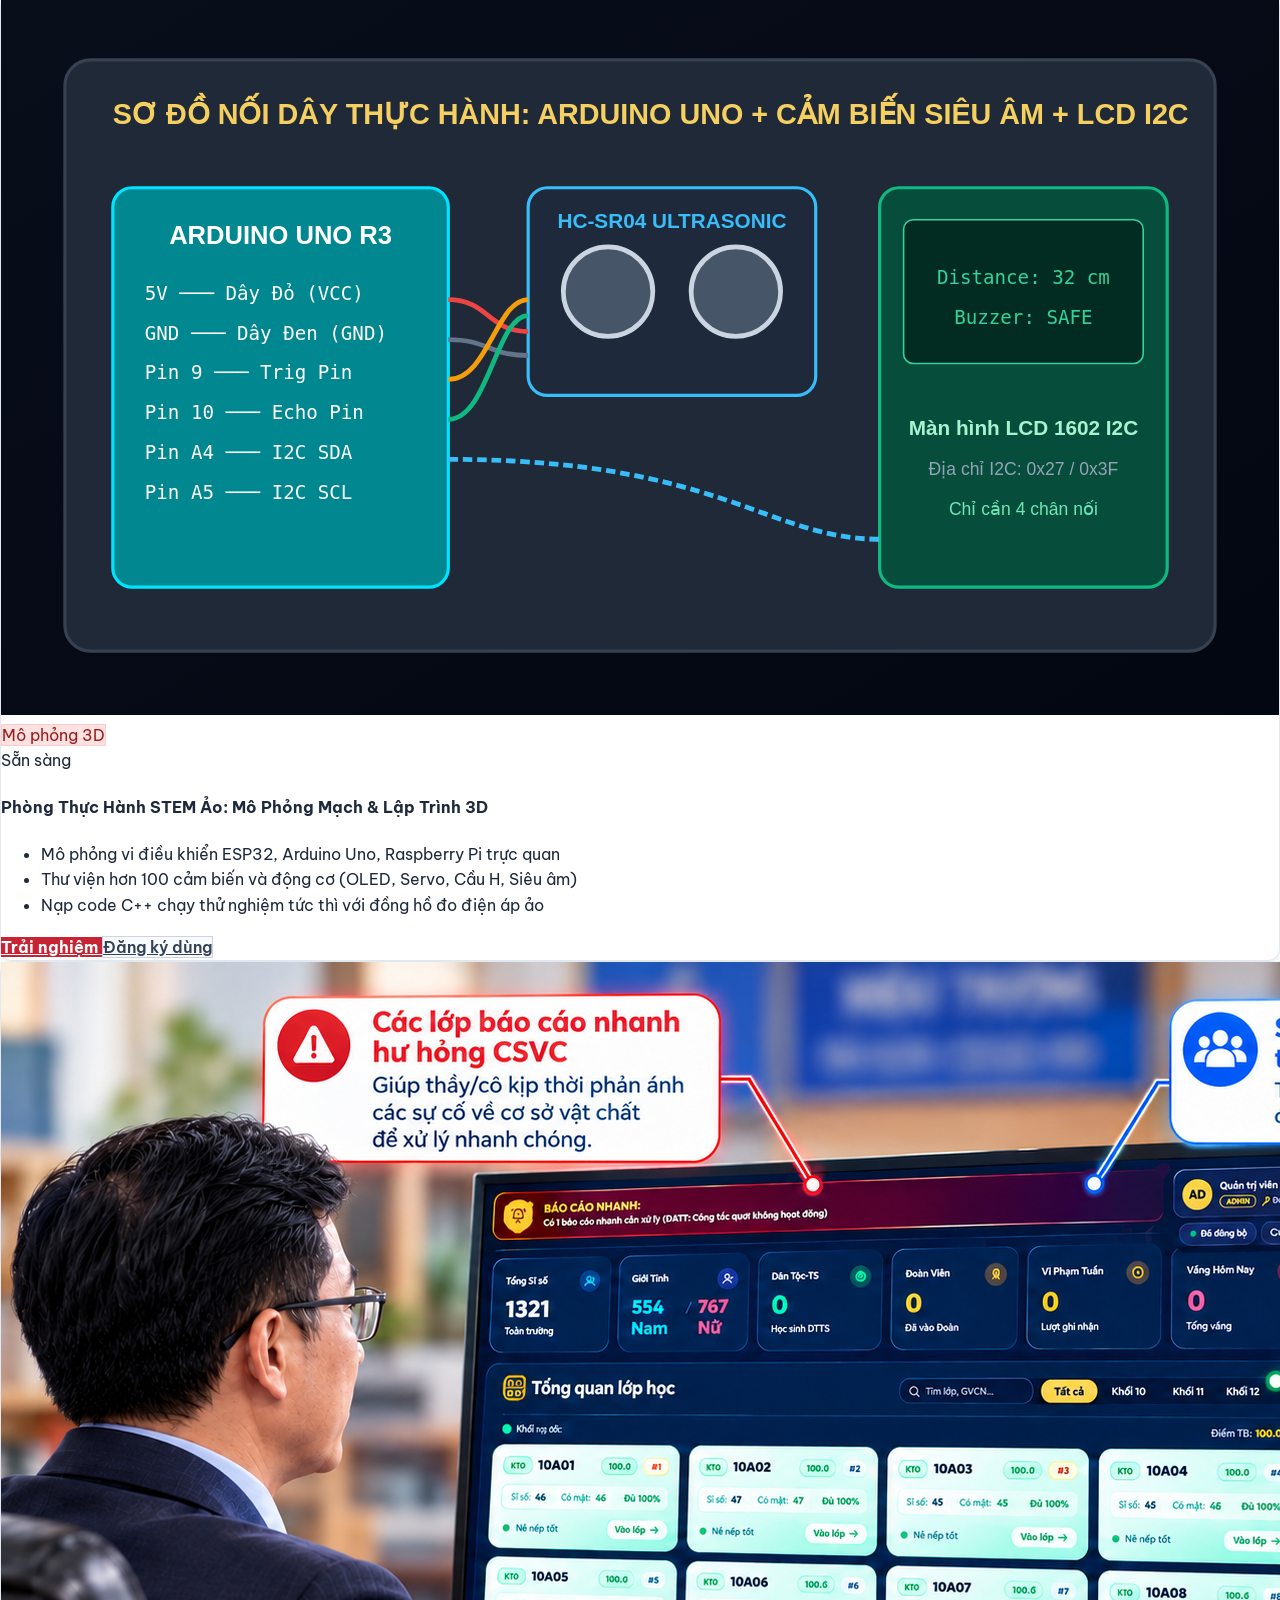
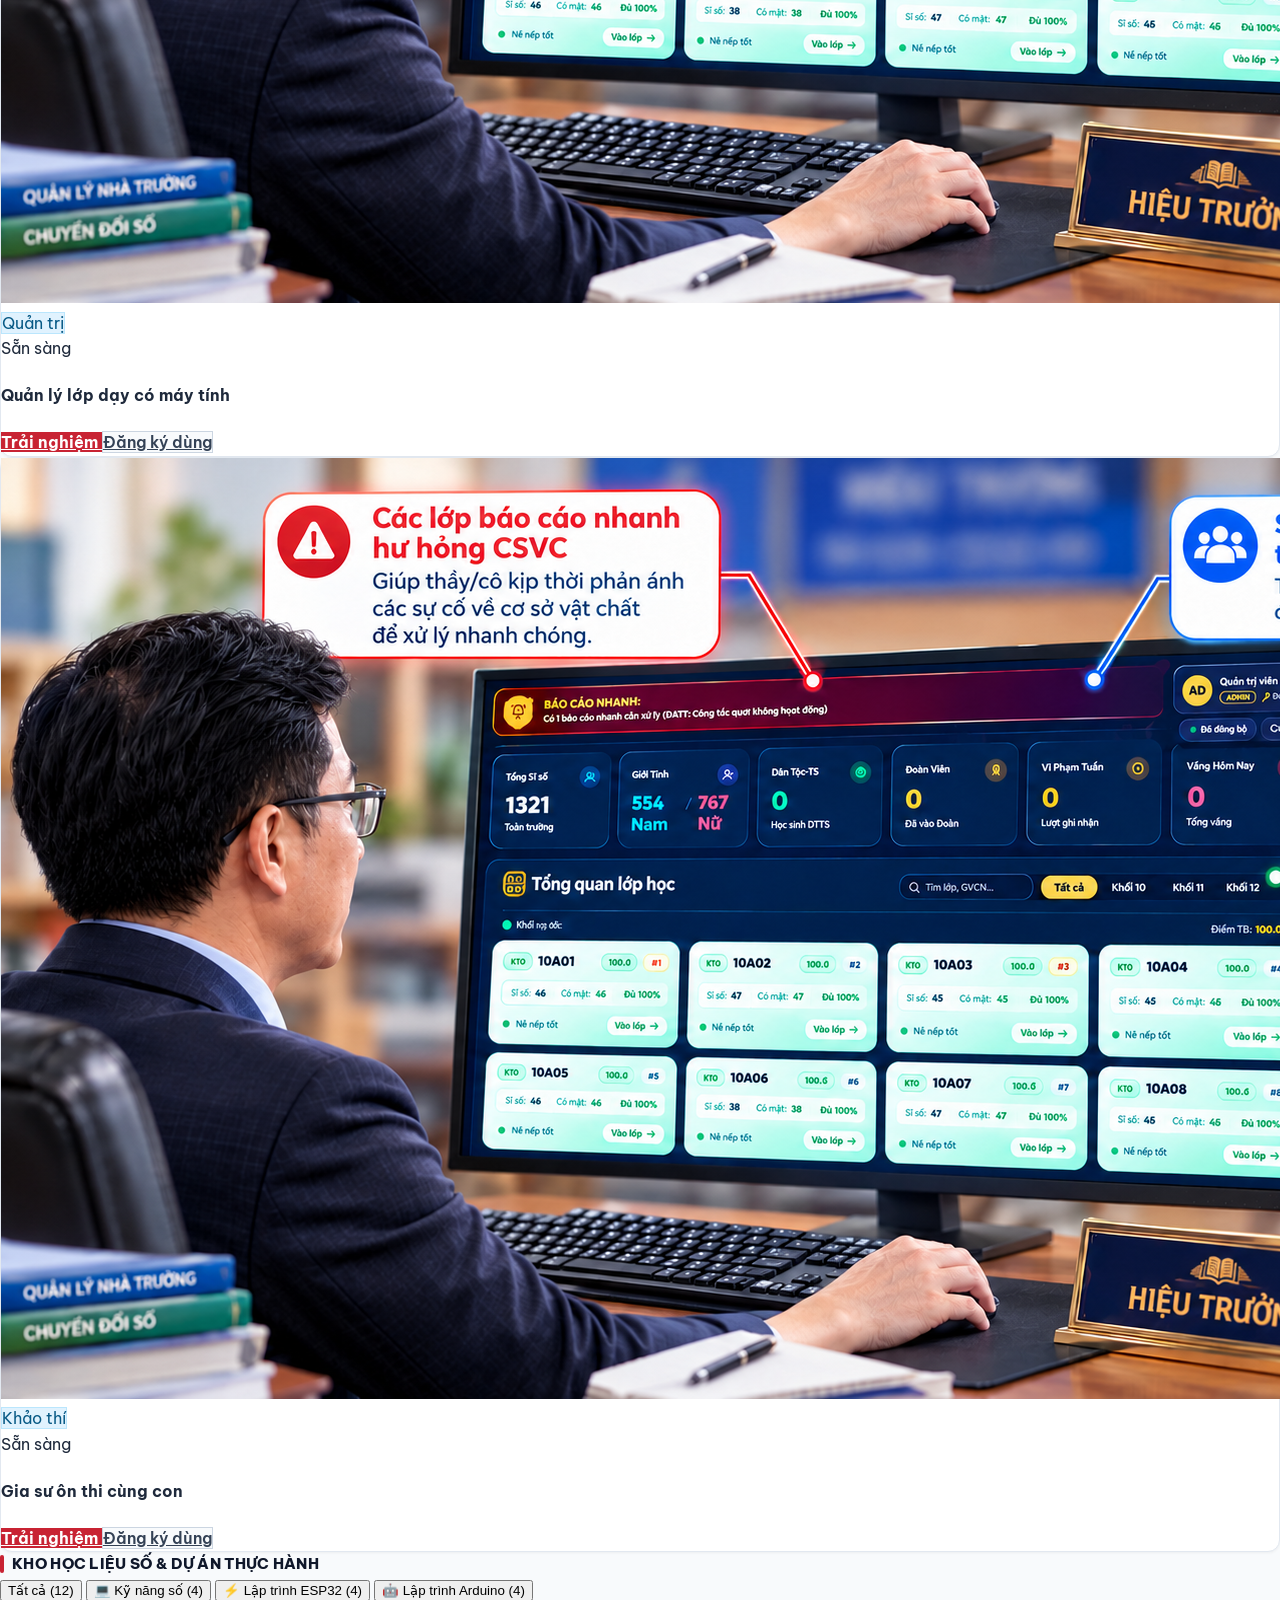
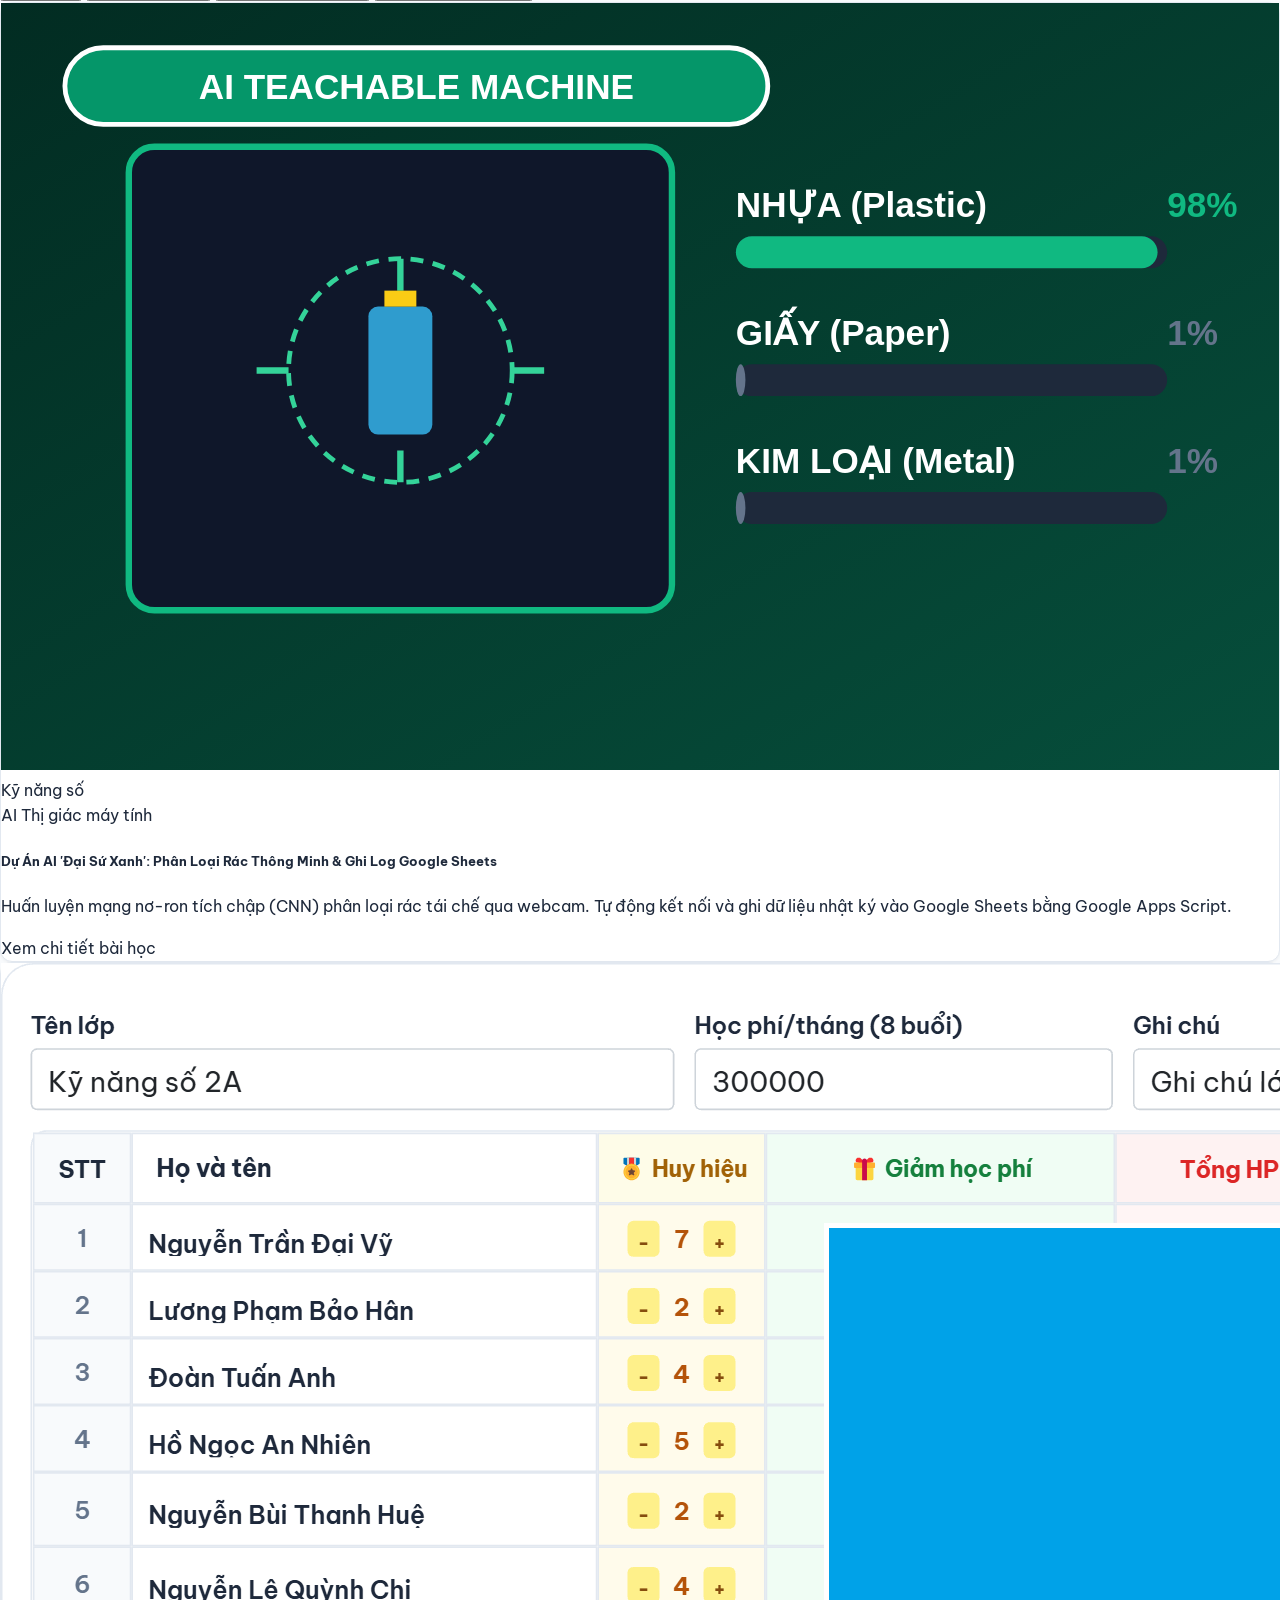
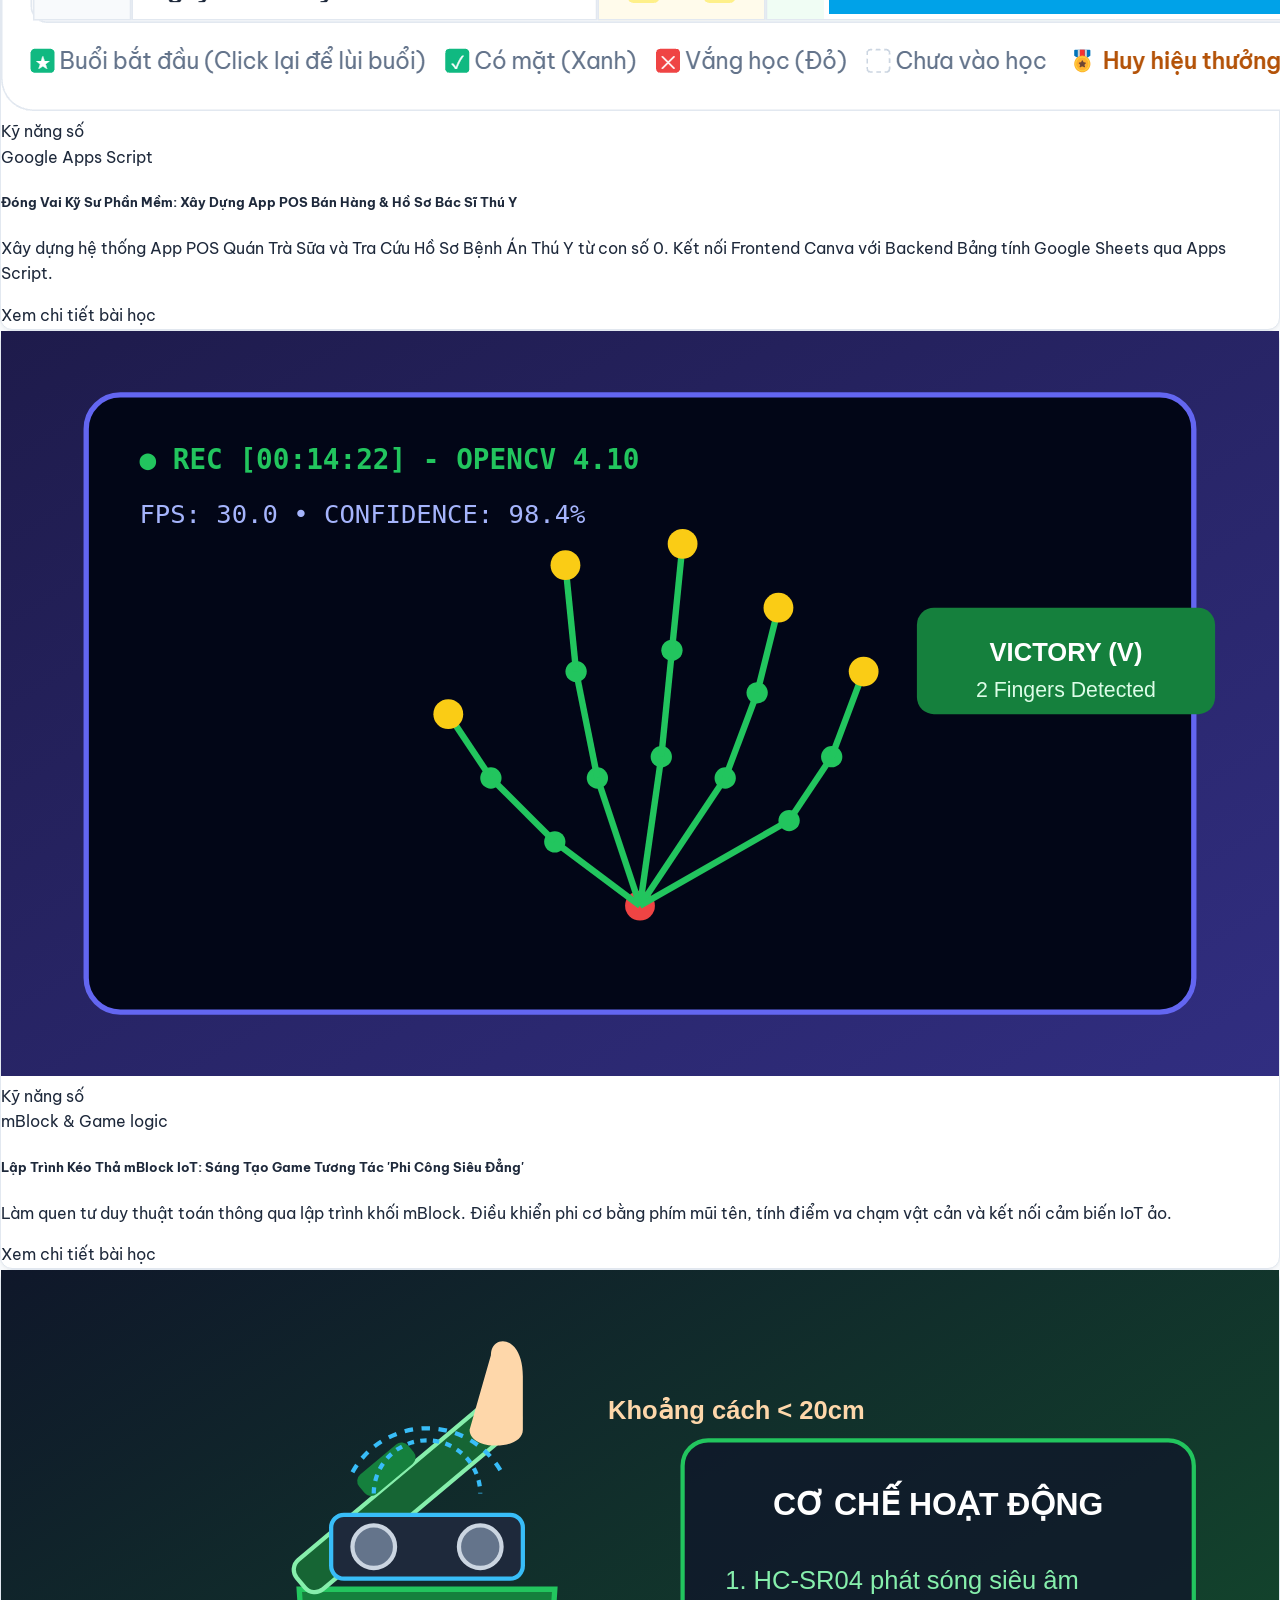
==== commit 09d0657a: "Add files via upload" ====
--- a/index.html
+++ b/index.html
@@ -1,887 +1,887 @@
-<!DOCTYPE html>
-<html lang="vi">
-<head>
-  <meta charset="UTF-8">
-  <meta name="viewport" content="width=device-width, initial-scale=1.0, maximum-scale=1.0, user-scalable=no">
-  <meta name="theme-color" content="#c82333">
-  <link rel="icon" type="image/svg+xml" href="assets/images/personal-logo.svg">
-  <title>Kho học liệu &amp; công cụ - Hoàng Tuyên</title>
-
-  <!-- Tailwind CSS CDN -->
-  <script src="https://cdn.tailwindcss.com"></script>
-  <!-- Lucide Icons -->
-  <script src="https://unpkg.com/lucide@latest"></script>
-  
-  <!-- Google Fonts: Be Vietnam Pro -->
-  <link rel="preconnect" href="https://fonts.googleapis.com">
-  <link rel="preconnect" href="https://fonts.gstatic.com" crossorigin>
-  <link href="https://fonts.googleapis.com/css2?family=Be+Vietnam+Pro:ital,wght@0,300;0,400;0,500;0,600;0,700;0,800;0,900;1,400;1,600&family=JetBrains+Mono:wght@400;500;600;700&display=swap" rel="stylesheet">
-
-  <script>
-    tailwind.config = {
-      theme: {
-        extend: {
-          fontFamily: {
-            sans: ['"Be Vietnam Pro"', '-apple-system', 'BlinkMacSystemFont', 'sans-serif'],
-            heading: ['"Be Vietnam Pro"', 'sans-serif'],
-            mono: ['"JetBrains Mono"', 'monospace']
-          },
-          colors: {
-            school: {
-              red: '#c82333',
-              darkred: '#8e1818',
-              hoverred: '#b01f2e',
-              lightred: '#fef2f2',
-              gold: '#f59e0b',
-            }
-          }
-        }
-      }
-    }
-  </script>
-
-  <!-- Critical Inline Styles -->
-  <style>
-    body {
-      background-color: #f8fafc !important;
-      color: #1e293b !important;
-      font-family: 'Be Vietnam Pro', -apple-system, BlinkMacSystemFont, 'Segoe UI', Roboto, sans-serif !important;
-      margin: 0;
-      padding: 0;
-    }
-    .portal-card {
-      background-color: #ffffff !important;
-      border: 1px solid #e2e8f0 !important;
-      box-shadow: 0 1px 3px rgba(0,0,0,0.05) !important;
-      color: #1e293b !important;
-    }
-    .section-title {
-      display: flex;
-      align-items: center;
-      gap: 8px;
-      font-weight: 800;
-      font-size: 0.95rem;
-      color: #0f172a !important;
-      text-transform: uppercase;
-    }
-    .section-title::before {
-      content: '';
-      display: inline-block;
-      width: 4px;
-      height: 18px;
-      background-color: #c82333;
-      border-radius: 2px;
-    }
-    .btn-primary-red {
-      background-color: #c82333 !important;
-      color: #ffffff !important;
-    }
-    .btn-primary-red:hover {
-      background-color: #b91c1c !important;
-    }
-    .header-banner-container {
-      width: 100%;
-      background: linear-gradient(90deg, #aa1927 0%, #be1e2d 28%, #cb2636 60%, #dc3545 100%) !important;
-      position: relative;
-      overflow: hidden;
-    }
-    .banner-inner-1920 {
-      width: 100%;
-      max-width: 1920px;
-      margin-left: auto;
-      margin-right: auto;
-      height: 120px;
-      display: flex;
-      align-items: center;
-      justify-content: space-between;
-      padding: 0.5rem 1rem;
-      position: relative;
-      z-index: 10;
-    }
-    @media (min-width: 640px) {
-      .banner-inner-1920 { height: 165px; padding: 0.75rem 2rem; }
-    }
-    @media (min-width: 768px) {
-      .banner-inner-1920 { height: 200px; padding: 1rem 2.5rem; }
-    }
-    @media (min-width: 1024px) {
-      .banner-inner-1920 { height: 250px; padding: 1rem 3.5rem; }
-    }
-  
-    /* HIỆU ỨNG HIỆN ĐẠI CHO CỘT BÊN TRÁI (HOÀNG TUYÊN) */
-    .sidebar-left-panel {
-      background: linear-gradient(180deg, #f8fafc 0%, #f1f5f9 50%, #e2e8f0 100%) !important;
-      border: 2px solid #cbd5e1 !important;
-      border-radius: 20px !important;
-      box-shadow: 0 10px 25px -5px rgba(15, 23, 42, 0.08), 0 8px 10px -6px rgba(15, 23, 42, 0.04) !important;
-      transition: all 0.3s ease;
-    }
-    .sidebar-left-panel:hover {
-      border-color: #94a3b8 !important;
-      box-shadow: 0 16px 30px -5px rgba(15, 23, 42, 0.12) !important;
-    }
-    .sidebar-card-hover {
-      background: #ffffff !important;
-      border: 1.5px solid #e2e8f0 !important;
-      border-radius: 14px !important;
-      box-shadow: 0 2px 5px rgba(0,0,0,0.04) !important;
-      transition: all 0.28s cubic-bezier(0.4, 0, 0.2, 1) !important;
-    }
-    .sidebar-card-hover:hover {
-      transform: translateY(-3px) !important;
-      border-color: #fca5a5 !important;
-      box-shadow: 0 12px 20px -4px rgba(220, 38, 38, 0.1), 0 4px 6px -2px rgba(0, 0, 0, 0.05) !important;
-    }
-    .avatar-glow-ring {
-      box-shadow: 0 0 0 4px rgba(220, 38, 38, 0.15), 0 4px 14px rgba(220, 38, 38, 0.25) !important;
-      transition: all 0.3s ease;
-    }
-    .avatar-glow-ring:hover {
-      box-shadow: 0 0 0 6px rgba(220, 38, 38, 0.25), 0 6px 18px rgba(220, 38, 38, 0.35) !important;
-      transform: scale(1.03);
-    }
-    .social-btn-effect {
-      transition: all 0.22s ease-in-out !important;
-    }
-    .social-btn-effect:hover {
-      transform: translateY(-2px) scale(1.02) !important;
-      box-shadow: 0 6px 12px -2px rgba(0, 0, 0, 0.12) !important;
-    }
-  </style>
-
-  <link rel="stylesheet" href="assets/css/style.css?v=2026.11.16.5">
-</head>
-
-<body class="bg-[#f8fafc] text-slate-800 font-sans antialiased min-h-screen flex flex-col">
-
-  <!-- ========================================================================= -->
-  <!-- HEADER BANNER: KÍCH THƯỚC 1920 x 250 (NỀN ĐỎ NHẸ, MỘT BÊN LOGO - MỘT BÊN BANNER NHỎ) -->
-  <!-- ========================================================================= -->
-  <header class="w-full text-white shadow-xs">
-    <!-- Banner Container 1920 x 250 với nền đỏ nhẹ tươi sáng & họa tiết công nghệ tinh tế -->
-    <div class="header-banner-container border-b border-red-300/40 relative">
-      <!-- Lớp phủ họa tiết trang trí vi mạch & quầng sáng mềm -->
-      <div class="banner-decor-overlay"></div>
-
-      <!-- Khung hiển thị tỉ lệ chuẩn 1920 x 250 (tự co giãn thông minh trên di động/máy tính) -->
-      <div class="banner-inner-1920">
-        <!-- BÊN TRÁI: DÒNG TEXT HIỆN ĐẠI THEO YÊU CẦU: "Kho học liệu & công cụ - Hoàng Tuyên" -->
-        <div class="flex flex-col justify-center h-full max-w-[62%] sm:max-w-[55%] shrink-0 py-2">
-          <div class="inline-flex items-center gap-1.5 px-2.5 py-0.5 rounded-full bg-white/20 backdrop-blur-md border border-white/30 text-[10px] sm:text-xs font-bold text-amber-200 w-fit mb-1 shadow-sm">
-            <span class="w-2 h-2 rounded-full bg-amber-300 animate-pulse"></span>
-            <span class="tracking-wide uppercase">Cổng Chuyển Đổi Số &amp; STEM</span>
-          </div>
-          <h1 class="text-base sm:text-xl md:text-2xl lg:text-[1.85rem] font-black tracking-tight text-white leading-tight drop-shadow-md">
-            <span class="text-white drop-shadow-sm">Kho học liệu &amp; công cụ</span>
-            <span class="block sm:inline text-transparent bg-clip-text bg-gradient-to-r from-amber-200 via-yellow-300 to-amber-100 sm:ml-2 drop-shadow-sm">— Hoàng Tuyên</span>
-          </h1>
-          <p class="hidden md:flex items-center gap-2 text-xs lg:text-sm text-red-100/90 font-medium mt-1">
-            <span class="w-1.5 h-1.5 rounded-full bg-red-200"></span>
-            <span>Khám phá bài giảng tương tác, mã nguồn vi điều khiển &amp; công cụ sư phạm</span>
-          </p>
-        </div>
-
-        <!-- BÊN PHẢI: BANNER NHỎ / SLOGAN CÔNG NGHỆ & STEM (Thầy tự upload file: assets/images/sub-banner.png) -->
-        <div class="flex items-center justify-end h-full max-w-[48%] shrink-0">
-          <img 
-            id="header-right-banner" 
-            src="assets/images/sub-banner.png?v=2026.11.16" 
-            onerror="this.onerror=null; this.src='assets/images/sub-banner.svg';"
-            alt="Banner Đổi Mới Sáng Tạo &amp; STEM" 
-            width="620"
-            height="180"
-            class="h-auto max-h-[90px] sm:max-h-[135px] md:max-h-[175px] lg:max-h-[215px] w-auto max-w-full object-contain drop-shadow-md select-none transition-transform hover:scale-[1.02] duration-300">
-        </div>
-      </div>
-    </div>
-
-    <!-- Thanh Slogan Nền Đỏ: Khơi Dậy Tinh Thần Ứng Dụng Công Nghệ & AI -->
-    <div class="school-nav-gradient py-2.5 px-4 sm:px-6 lg:px-8 border-b border-red-800 shadow-md">
-      <div class="max-w-7xl mx-auto flex flex-col sm:flex-row items-center justify-between gap-2 text-center sm:text-left">
-        <div class="flex items-center gap-2 text-xs sm:text-sm font-extrabold uppercase tracking-wide text-white drop-shadow-sm">
-          <span class="p-1 rounded-full bg-yellow-400 text-red-950 font-black text-[11px] shrink-0">🚀</span>
-          <span>ĐỔI MỚI SÁNG TẠO • ỨNG DỤNG CÔNG NGHỆ &amp; AI • KHƠI MỞ ĐAM MÊ STEM • KIẾN TẠO TƯƠNG LAI</span>
-        </div>
-        <div class="hidden md:flex items-center gap-2 text-xs text-yellow-200 font-bold">
-          <i data-lucide="sparkles" class="w-4 h-4 text-yellow-300"></i>
-          <span>EDTECH &amp; STEM • 2026</span>
-        </div>
-      </div>
-    </div>
-
-    <!-- Thanh Phụ: Ngày tháng + Tìm kiếm nhanh -->
-    <div class="bg-white border-b border-slate-200 py-2 px-4 sm:px-6 lg:px-8 text-xs text-slate-700">
-      <div class="max-w-7xl mx-auto flex flex-col sm:flex-row items-center justify-between gap-2.5">
-        <div class="flex items-center gap-2 font-medium text-slate-700">
-          <i data-lucide="calendar" class="w-4 h-4 text-red-600"></i>
-          <span class="font-bold text-slate-800">Thứ Hai, 02/11/2026</span>
-          <span class="text-slate-300">|</span>
-          <span class="text-slate-600">Cổng tra cứu công cụ &amp; kho học liệu số - Hoàng Tuyên</span>
-        </div>
-
-        <div class="flex items-center gap-2 w-full sm:w-auto">
-          <div class="relative flex-1 sm:w-64">
-            <i data-lucide="search" class="w-4 h-4 text-slate-400 absolute left-2.5 top-1/2 -translate-y-1/2"></i>
-            <input 
-              id="top-search-input" 
-              type="text" 
-              placeholder="Tìm kiếm công cụ, mã nguồn..." 
-              class="w-full pl-8 pr-3 py-1.5 rounded-lg border border-slate-300 text-xs text-slate-800 placeholder-slate-400 focus:outline-none focus:border-red-600 focus:ring-1 focus:ring-red-600 transition-all bg-white">
-          </div>
-          <button onclick="document.getElementById('top-search-input').focus()" class="px-3 py-1.5 rounded-lg bg-red-600 hover:bg-red-700 text-white font-bold text-xs transition-colors shrink-0 shadow-xs">
-            Tìm
-          </button>
-        </div>
-      </div>
-    </div>
-  </header>
-
-  <!-- ========================================================================= -->
-  <!-- MAIN 2-COLUMN LAYOUT -->
-  <!-- ========================================================================= -->
-  <main class="flex-1 max-w-7xl w-full mx-auto px-4 sm:px-6 lg:px-8 py-5 sm:py-6">
-    <div class="grid grid-cols-1 lg:grid-cols-12 gap-5 sm:gap-6 items-start">
-
-      <!-- ===================================================================== -->
-      <!-- CỘT 1 (BÊN TRÁI ~30%): THÔNG TIN TÁC GIẢ & CÁC LỚP HỌC ĐANG TỔ CHỨC -->
-      <!-- ===================================================================== -->
-      <!-- Cột 1 có viền và hiệu ứng màu riêng biệt không hòa lẫn cột chính -->
-      <aside class="lg:col-span-4 p-4 sm:p-5 rounded-2xl sidebar-left-panel space-y-4">
-
-        <!-- Thẻ Thông tin tác giả & 4 Kênh kết nối (Zalo, Fanpage, YouTube, TikTok) -->
-        <div class="portal-card sidebar-card-hover p-4 space-y-3 rounded-xl border border-slate-200">
-          <div class="section-header">
-            <span class="section-title">Thông tin tác giả</span>
-          </div>
-
-          <div class="flex flex-col items-center text-center space-y-2">
-            <div class="w-20 h-20 rounded-full p-1 bg-red-50 border-2 border-red-600 avatar-glow-ring relative">
-              <img id="profile-avatar" src="assets/images/teacher-avatar.png?v=2026.11.16.6" onerror="this.onerror=null; this.src='assets/images/teacher-avatar.svg';" alt="Avatar Hoàng Tuyên" class="w-full h-full rounded-full object-cover shadow-sm">
-              <span class="absolute bottom-0 right-0 w-4 h-4 bg-emerald-500 border-2 border-white rounded-full" title="Trạng thái: Đang hoạt động"></span>
-            </div>
-
-            <div>
-              <h3 id="profile-name" class="font-black text-slate-900 text-lg leading-tight">Hoàng Tuyên</h3>
-            </div>
-
-            <p id="profile-bio" class="text-xs text-slate-700 leading-relaxed text-justify bg-slate-50 p-2.5 rounded-lg border border-slate-200/80">
-              Chào mừng quý thầy cô, phụ huynh và các em học sinh! Trang thông tin tổng hợp các giải pháp công nghệ giáo dục, các lớp đào tạo kỹ năng số và kho học liệu STEM thực hành.
-            </p>
-
-            <!-- Khối kết nối 4 kênh trực tiếp (Zalo, Fanpage Facebook, YouTube, TikTok) - Bỏ số điện thoại -->
-            <div class="w-full pt-3 border-t border-slate-100 space-y-2">
-              <p class="text-[11px] font-bold text-slate-700 uppercase tracking-wide">Kênh kết nối trực tiếp:</p>
-              <div class="grid grid-cols-2 gap-2">
-                <!-- Zalo -->
-                <a id="link-zalo" href="https://zalo.me" target="_blank" class="social-btn-effect py-2.5 px-2 rounded-xl bg-[#0068ff]/10 text-[#0068ff] hover:bg-[#0068ff] hover:text-white transition-all flex items-center justify-center gap-1.5 border border-[#0068ff]/20 font-bold text-xs shadow-2xs group" title="Nhắn tin qua Zalo">
-                  <i data-lucide="message-circle" class="w-4 h-4"></i>
-                  <span>Zalo</span>
-                </a>
-
-                <!-- Facebook Fanpage -->
-                <a id="link-facebook" href="https://facebook.com" target="_blank" class="social-btn-effect py-2.5 px-2 rounded-xl bg-[#1877f2]/10 text-[#1877f2] hover:bg-[#1877f2] hover:text-white transition-all flex items-center justify-center gap-1.5 border border-[#1877f2]/20 font-bold text-xs shadow-2xs group" title="Fanpage Facebook">
-                  <i data-lucide="facebook" class="w-4 h-4"></i>
-                  <span>Fanpage</span>
-                </a>
-
-                <!-- YouTube -->
-                <a id="link-youtube" href="https://youtube.com" target="_blank" class="social-btn-effect py-2.5 px-2 rounded-xl bg-[#ff0000]/10 text-[#ff0000] hover:bg-[#ff0000] hover:text-white transition-all flex items-center justify-center gap-1.5 border border-[#ff0000]/20 font-bold text-xs shadow-2xs group" title="Kênh YouTube bài giảng">
-                  <i data-lucide="youtube" class="w-4 h-4"></i>
-                  <span>YouTube</span>
-                </a>
-
-                <!-- TikTok -->
-                <a id="link-tiktok" href="https://tiktok.com" target="_blank" class="social-btn-effect py-2.5 px-2 rounded-xl bg-slate-900/10 text-slate-900 hover:bg-slate-900 hover:text-white transition-all flex items-center justify-center gap-1.5 border border-slate-300 font-bold text-xs shadow-2xs group" title="Kênh TikTok STEM">
-                  <i data-lucide="video" class="w-4 h-4"></i>
-                  <span>TikTok</span>
-                </a>
-              </div>
-            </div>
-          </div>
-        </div>
-
-        <!-- Thẻ Các lớp học đang tổ chức -->
-        <div class="space-y-3">
-          <div class="section-header">
-            <span class="section-title">Các lớp học đang tổ chức</span>
-            <span class="text-[10px] text-red-700 font-bold bg-red-50 px-2 py-0.5 rounded border border-red-200 uppercase">3 lớp</span>
-          </div>
-
-          <!-- Classes List -->
-          <div id="classes-container" class="space-y-3.5">
-            <!-- Dynamically populated from data.js -->
-          </div>
-        </div>
-
-
-
-      </aside>
-
-      <!-- ===================================================================== -->
-      <!-- CỘT 2 (BÊN PHẢI ~70% - TO NHẤT & NỔI BẬT NHẤT): CÔNG CỤ & KHO HỌC LIỆU -->
-      <!-- ===================================================================== -->
-      <section class="lg:col-span-8 space-y-6">
-
-        <!-- NHÓM TRÊN: CÁC CÔNG CỤ ĐÃ TRIỂN KHAI (ĐI THẲNG VÀO LƯỚI CÔNG CỤ) -->
-        <div class="space-y-3">
-          <!-- Systems Grid (2 Columns, Big Thumbnails, Bullet Features, 2 Buttons) -->
-          <div id="systems-container" class="grid grid-cols-1 sm:grid-cols-2 gap-4">
-            <!-- Dynamically populated from data.js -->
-          </div>
-        </div>
-
-        <!-- NHÓM DƯỚI: KHO HỌC LIỆU SỐ (CHIA 3 NHÓM: KỸ NĂNG SỐ • ESP32 • ARDUINO) -->
-        <div class="space-y-4 pt-4 border-t border-slate-200">
-          <div class="flex flex-col sm:flex-row sm:items-center justify-between gap-3 border-b border-slate-200 pb-3">
-            <div class="flex items-center gap-2">
-              <span class="section-title">Kho học liệu số &amp; Dự án thực hành</span>
-            </div>
-            
-            <!-- Bộ lọc 3 nhóm: Kỹ năng số - ESP32 - Arduino -->
-            <div class="flex items-center gap-1.5 flex-wrap" id="library-filter-tabs">
-              <button onclick="filterLibraryGroup('all')" id="lib-filter-all" class="lib-filter-btn px-3 py-1.5 text-xs font-bold rounded-lg border border-red-600 bg-red-600 text-white shadow-2xs transition-all">
-                Tất cả (12)
-              </button>
-              <button onclick="filterLibraryGroup('digital-skills')" id="lib-filter-digital-skills" class="lib-filter-btn px-3 py-1.5 text-xs font-semibold rounded-lg border border-slate-200 bg-white hover:bg-slate-50 text-slate-700 transition-all">
-                💻 Kỹ năng số (4)
-              </button>
-              <button onclick="filterLibraryGroup('esp32')" id="lib-filter-esp32" class="lib-filter-btn px-3 py-1.5 text-xs font-semibold rounded-lg border border-slate-200 bg-white hover:bg-slate-50 text-slate-700 transition-all">
-                ⚡ Lập trình ESP32 (4)
-              </button>
-              <button onclick="filterLibraryGroup('arduino')" id="lib-filter-arduino" class="lib-filter-btn px-3 py-1.5 text-xs font-semibold rounded-lg border border-slate-200 bg-white hover:bg-slate-50 text-slate-700 transition-all">
-                🤖 Lập trình Arduino (4)
-              </button>
-            </div>
-          </div>
-
-          <!-- Module Projects Grid: Chỉ hiển thị Tên + Ảnh + Mô tả ngắn + Badge nhóm -->
-          <div id="student-library-container" class="grid grid-cols-1 sm:grid-cols-2 gap-4">
-            <!-- Dynamically populated from data.js -->
-          </div>
-        </div>
-
-      </section>
-
-    </div>
-  </main>
-
-  <!-- ========================================================================= -->
-  <!-- FOOTER -->
-  <!-- ========================================================================= -->
-  <footer class="mt-12 bg-white border-t border-slate-200 text-xs text-slate-600 py-6">
-    <div class="max-w-7xl mx-auto px-4 sm:px-6 lg:px-8 flex flex-col md:flex-row items-center justify-between gap-4">
-      <div class="flex items-center gap-3">
-        <div class="w-10 h-10 shrink-0">
-          <img src="assets/images/personal-logo.svg" alt="Logo Hoàng Tuyên" class="w-full h-full object-contain">
-        </div>
-        <div>
-          <p class="font-bold text-slate-800 text-sm">HOÀNG TUYÊN • EDTECH &amp; STEM EDUCATION</p>
-          <p class="text-[11px] text-slate-500">Giáo viên Tin học • Chuyên gia Chuyển đổi số &amp; Đào tạo STEM • Năm học 2026 - 2027</p>
-        </div>
-      </div>
-
-      <div class="flex items-center gap-3">
-        <a href="admin.html" class="text-[11px] text-slate-400 hover:text-red-600 flex items-center gap-1 font-medium transition-colors" title="Trang Quản trị Hệ thống (Dành riêng cho Hoàng Tuyên)">
-          <i data-lucide="lock" class="w-3.5 h-3.5"></i>
-          <span>Khu vực Quản trị</span>
-        </a>
-        <span class="text-slate-300">|</span>
-        <p class="text-[11px] text-slate-500">Bản quyền © 2026 Hoàng Tuyên</p>
-      </div>
-    </div>
-  </footer>
-
-  <!-- ========================================================================= -->
-  <!-- MODAL: BẢNG QUẢN TRỊ ADMIN (THÊM CÔNG CỤ / LỚP HỌC / HỌC LIỆU & XUẤT FILE DATA.JS) -->
-  <!-- ========================================================================= -->
-  <div id="admin-modal" class="hidden fixed inset-0 z-50 modal-overlay items-center justify-center p-3 sm:p-4 overflow-y-auto">
-    <div class="bg-white rounded-xl max-w-2xl w-full border border-slate-300 overflow-hidden shadow-2xl modal-enter flex flex-col">
-      <!-- Admin Header -->
-      <div class="p-4 bg-slate-900 text-white flex items-center justify-between">
-        <div class="flex items-center gap-2.5">
-          <i data-lucide="shield" class="w-5 h-5 text-yellow-400"></i>
-          <div>
-            <h3 class="font-bold text-base text-white">Bảng Quản Trị Website • Hoàng Tuyên</h3>
-            <p class="text-[11px] text-slate-400">Thêm nhanh công cụ, lớp học và xuất file data.js cập nhật lên GitHub</p>
-          </div>
-        </div>
-        <button onclick="closeModal('admin-modal')" class="p-1 text-slate-400 hover:text-white rounded-lg">
-          <i data-lucide="x" class="w-5 h-5"></i>
-        </button>
-      </div>
-
-      <!-- Admin Tabs Navigation -->
-      <div class="p-3 bg-slate-100 border-b border-slate-200 flex items-center gap-2 overflow-x-auto">
-        <button id="btn-tab-add-system" onclick="switchAdminTab('tab-add-system')" class="px-4 py-2 rounded-lg bg-red-600 text-white font-bold text-xs shadow-xs whitespace-nowrap">
-          + Thêm Công Cụ
-        </button>
-        <button id="btn-tab-add-class" onclick="switchAdminTab('tab-add-class')" class="px-4 py-2 rounded-lg bg-slate-100 text-slate-700 hover:bg-slate-200 font-semibold text-xs whitespace-nowrap">
-          + Thêm Lớp Học
-        </button>
-        <button id="btn-tab-add-library" onclick="switchAdminTab('tab-add-library')" class="px-4 py-2 rounded-lg bg-slate-100 text-slate-700 hover:bg-slate-200 font-semibold text-xs whitespace-nowrap">
-          + Thêm Học Liệu
-        </button>
-        <button id="btn-tab-change-pin" onclick="switchAdminTab('tab-change-pin')" class="px-4 py-2 rounded-lg bg-slate-100 text-slate-700 hover:bg-slate-200 font-semibold text-xs whitespace-nowrap flex items-center gap-1.5">
-          <i data-lucide="lock" class="w-3.5 h-3.5"></i>
-          <span>Đổi Mật Khẩu Admin</span>
-        </button>
-      </div>
-
-      <!-- Admin Tab 1: Thêm Công Cụ Mới -->
-      <form id="tab-add-system" onsubmit="submitNewSystem(event)" class="p-4 sm:p-5 space-y-3 text-xs max-h-[65vh] overflow-y-auto">
-        <div>
-          <label class="block font-bold text-slate-700 mb-1">Tên công cụ:</label>
-          <input id="admin-sys-title" type="text" placeholder="Ví dụ: Trợ Lý Quản Lý Thiết Bị Dạy Học" required class="w-full p-2 border border-slate-300 rounded-lg text-xs">
-        </div>
-        <div class="grid grid-cols-2 gap-3">
-          <div>
-            <label class="block font-bold text-slate-700 mb-1">Huy hiệu (Badge):</label>
-            <input id="admin-sys-badge" type="text" placeholder="Ví dụ: Mới / Vận hành" class="w-full p-2 border border-slate-300 rounded-lg text-xs">
-          </div>
-          <div>
-            <label class="block font-bold text-slate-700 mb-1">Đường dẫn ảnh minh họa:</label>
-            <input id="admin-sys-image" type="text" placeholder="assets/images/dashboard-school.png" class="w-full p-2 border border-slate-300 rounded-lg text-xs">
-          </div>
-        </div>
-        <div>
-          <label class="block font-bold text-slate-700 mb-1">Các tính năng chính (Mỗi dòng 1 tính năng):</label>
-          <textarea id="admin-sys-features" rows="3" placeholder="Tự động quản lý danh sách mượn trả thiết bị&#10;Xuất báo cáo cuối kỳ 1-click&#10;Tương thích di động" class="w-full p-2 border border-slate-300 rounded-lg text-xs"></textarea>
-        </div>
-        <div class="grid grid-cols-2 gap-3">
-          <div>
-            <label class="block font-bold text-slate-700 mb-1">Link trải nghiệm Web App:</label>
-            <input id="admin-sys-demo" type="url" placeholder="https://script.google.com/..." class="w-full p-2 border border-slate-300 rounded-lg text-xs">
-          </div>
-          <div>
-            <label class="block font-bold text-slate-700 mb-1">Link đăng ký sử dụng (Zalo/Form):</label>
-            <input id="admin-sys-reg" type="url" placeholder="https://zalo.me" class="w-full p-2 border border-slate-300 rounded-lg text-xs">
-          </div>
-        </div>
-        <button type="submit" class="w-full py-2.5 bg-red-600 hover:bg-red-700 text-white font-bold rounded-lg text-xs shadow-xs">
-          Lưu &amp; Hiển Thị Thử Công Cụ Này
-        </button>
-      </form>
-
-      <!-- Admin Tab 2: Thêm Lớp Học Mới -->
-      <form id="tab-add-class" onsubmit="submitNewClass(event)" class="hidden p-4 sm:p-5 space-y-3 text-xs max-h-[65vh] overflow-y-auto">
-        <div>
-          <label class="block font-bold text-slate-700 mb-1">Tên khóa học:</label>
-          <input id="admin-cls-title" type="text" placeholder="Ví dụ: Lớp Lập Trình Game Scratch Cho Học Sinh" required class="w-full p-2 border border-slate-300 rounded-lg text-xs">
-        </div>
-        <div class="grid grid-cols-2 gap-3">
-          <div>
-            <label class="block font-bold text-slate-700 mb-1">Đối tượng học sinh:</label>
-            <input id="admin-cls-target" type="text" placeholder="Học sinh lớp 6 - 9" class="w-full p-2 border border-slate-300 rounded-lg text-xs">
-          </div>
-          <div>
-            <label class="block font-bold text-slate-700 mb-1">Lịch học dự kiến:</label>
-            <input id="admin-cls-schedule" type="text" placeholder="Sáng Thứ 7 hàng tuần" class="w-full p-2 border border-slate-300 rounded-lg text-xs">
-          </div>
-        </div>
-        <div>
-          <label class="block font-bold text-slate-700 mb-1">Đường dẫn ảnh minh họa:</label>
-          <input id="admin-cls-image" type="text" placeholder="assets/images/class-digital-skills.png" class="w-full p-2 border border-slate-300 rounded-lg text-xs">
-        </div>
-        <div>
-          <label class="block font-bold text-slate-700 mb-1">Nội dung nổi bật (Mỗi dòng 1 ý):</label>
-          <textarea id="admin-cls-highlights" rows="3" placeholder="Tự tạo game 2D sáng tạo&#10;Phát triển tư duy logic toán học" class="w-full p-2 border border-slate-300 rounded-lg text-xs"></textarea>
-        </div>
-        <div>
-          <label class="block font-bold text-slate-700 mb-1">Link đăng ký (Zalo/Google Form):</label>
-          <input id="admin-cls-reg" type="url" placeholder="https://zalo.me" class="w-full p-2 border border-slate-300 rounded-lg text-xs">
-        </div>
-        <button type="submit" class="w-full py-2.5 bg-emerald-600 hover:bg-emerald-700 text-white font-bold rounded-lg text-xs shadow-xs">
-          Lưu &amp; Hiển Thị Thử Lớp Học Này
-        </button>
-      </form>
-
-      <!-- Admin Tab 3: Thêm / Soạn Thảo Bài Học Đa Phương Tiện Mới -->
-      <form id="tab-add-library" onsubmit="submitNewLibrary(event)" class="hidden p-4 sm:p-5 space-y-3.5 text-xs max-h-[65vh] overflow-y-auto">
-        <div class="p-3 bg-red-50 border border-red-200 rounded-xl text-red-900 space-y-1">
-          <p class="font-bold flex items-center gap-1.5">
-            <i data-lucide="sparkles" class="w-4 h-4 text-red-600"></i>
-            <span>Soạn Thảo Bài Học Đa Phương Tiện (Text • YouTube • Code • Sơ Đồ • PDF)</span>
-          </p>
-          <p class="text-[11px] text-red-700 leading-relaxed">
-            Học sinh khi bấm vào thẻ bài học trên web sẽ mở bài viết chi tiết tích hợp đầy đủ: lý thuyết, video thực hành, sơ đồ 2D/3D, mã nguồn copy 1-chạm và tài liệu PDF xem trực tiếp!
-          </p>
-        </div>
-
-        <div>
-          <label class="block font-bold text-slate-700 mb-1">Tên dự án / Bài học (*):</label>
-          <input id="admin-lib-title" type="text" placeholder="Ví dụ: Dự Án Robot Dò Line &amp; Điều Khiển Tốc Độ PWM" required class="w-full p-2.5 border border-slate-300 rounded-lg text-xs focus:border-red-500 focus:outline-none">
-        </div>
-
-        <div class="grid grid-cols-1 sm:grid-cols-2 gap-3">
-          <div>
-            <label class="block font-bold text-slate-700 mb-1">Tên Module phân loại:</label>
-            <input id="admin-lib-cat" type="text" placeholder="Module 2: Robotics &amp; L298N" class="w-full p-2 border border-slate-300 rounded-lg text-xs focus:border-red-500 focus:outline-none">
-          </div>
-          <div>
-            <label class="block font-bold text-slate-700 mb-1">Ngôn ngữ / Nền tảng (Badge):</label>
-            <input id="admin-lib-badge" type="text" placeholder="Arduino C++" class="w-full p-2 border border-slate-300 rounded-lg text-xs focus:border-red-500 focus:outline-none">
-          </div>
-        </div>
-
-        <div class="grid grid-cols-1 sm:grid-cols-2 gap-3">
-          <div>
-            <label class="block font-bold text-slate-700 mb-1">Đường dẫn ảnh minh họa:</label>
-            <input id="admin-lib-image" type="text" placeholder="assets/images/lib-l298n-motor.svg" class="w-full p-2 border border-slate-300 rounded-lg text-xs focus:border-red-500 focus:outline-none">
-          </div>
-          <div>
-            <label class="block font-bold text-slate-700 mb-1">Link Video YouTube bài giảng (Tùy chọn):</label>
-            <input id="admin-lib-youtube" type="url" placeholder="https://www.youtube.com/watch?v=..." class="w-full p-2 border border-slate-300 rounded-lg text-xs focus:border-red-500 focus:outline-none">
-          </div>
-        </div>
-
-        <div>
-          <label class="block font-bold text-slate-700 mb-1">Mô tả ngắn gọn (hiển thị ngoài thẻ card) (*):</label>
-          <textarea id="admin-lib-desc" rows="2" placeholder="Tóm tắt ngắn gọn 2 - 3 câu để người xem nắm được nội dung chính trước khi bấm xem chi tiết..." required class="w-full p-2 border border-slate-300 rounded-lg text-xs focus:border-red-500 focus:outline-none"></textarea>
-        </div>
-
-        <div>
-          <label class="block font-bold text-slate-700 mb-1">Nội dung bài viết chi tiết (Lý thuyết, mục tiêu &amp; các bước thực hành):</label>
-          <textarea id="admin-lib-content" rows="6" placeholder="I. MỤC TIÊU BÀI HỌC:&#10;• Hiểu nguyên lý...&#10;&#10;II. CÁC BƯỚC THỰC HIỆN:&#10;1. Bước 1: Chuẩn bị...&#10;2. Bước 2: Nạp code..." class="w-full p-2.5 border border-slate-300 rounded-lg text-xs leading-relaxed font-sans focus:border-red-500 focus:outline-none"></textarea>
-        </div>
-
-        <div class="grid grid-cols-1 sm:grid-cols-2 gap-3">
-          <div>
-            <label class="block font-bold text-slate-700 mb-1">Sơ đồ 2D hoặc Link mô phỏng 3D:</label>
-            <input id="admin-lib-diagram" type="text" placeholder="assets/images/circuit-arduino.svg hoặc https://wokwi.com/..." class="w-full p-2 border border-slate-300 rounded-lg text-xs focus:border-red-500 focus:outline-none">
-          </div>
-          <div>
-            <label class="block font-bold text-slate-700 mb-1">Link tài liệu PDF xem trực tiếp (Tùy chọn):</label>
-            <input id="admin-lib-pdf" type="url" placeholder="https://.../giaotrinh.pdf hoặc link Google Drive" class="w-full p-2 border border-slate-300 rounded-lg text-xs focus:border-red-500 focus:outline-none">
-          </div>
-        </div>
-
-        <div>
-          <label class="block font-bold text-slate-700 mb-1">Hướng dẫn nối chân linh kiện:</label>
-          <input id="admin-lib-wiring" type="text" placeholder="ENA -> D5, IN1 -> D6, IN2 -> D7, VCC -> 5V, GND -> GND" class="w-full p-2 border border-slate-300 rounded-lg text-xs focus:border-red-500 focus:outline-none">
-        </div>
-
-        <div>
-          <label class="block font-bold text-slate-700 mb-1">Mã nguồn Code mẫu:</label>
-          <textarea id="admin-lib-code" rows="5" placeholder="// Dán mã nguồn C++, Python, JavaScript hoặc Apps Script vào đây" class="w-full p-2.5 border border-slate-300 rounded-lg font-mono text-[11px] focus:border-red-500 focus:outline-none"></textarea>
-        </div>
-
-        <button type="submit" class="w-full py-2.5 bg-red-600 hover:bg-red-700 text-white font-bold rounded-lg text-xs shadow-xs flex items-center justify-center gap-2 transition-colors">
-          <i data-lucide="plus-circle" class="w-4 h-4"></i>
-          <span>Lưu &amp; Hiển Thị Thử Bài Học Này</span>
-        </button>
-      </form>
-
-      <!-- Admin Tab 4: Đổi Mật Khẩu Admin -->
-      <form id="tab-change-pin" onsubmit="submitChangePin(event)" class="hidden p-4 sm:p-5 space-y-4 text-xs max-h-[65vh] overflow-y-auto">
-        <div class="p-3.5 rounded-lg bg-amber-50 border border-amber-200 text-amber-900 space-y-1.5">
-          <div class="flex items-center gap-1.5 font-bold text-amber-800 text-xs sm:text-sm">
-            <i data-lucide="shield-check" class="w-4 h-4 text-amber-600 shrink-0"></i>
-            <span>Bảo Mật Bảng Quản Trị Hệ Thống</span>
-          </div>
-          <p class="text-[11.5px] leading-relaxed text-amber-800">
-            Mật khẩu quản trị giúp ngăn người khác chỉnh sửa danh sách công cụ, lớp học và tài liệu của Thầy. 
-            Sau khi đổi mật khẩu, hãy bấm nút <strong>"Xuất file data.js Cập Nhật"</strong> ở bên dưới và tải lên GitHub để mật khẩu có hiệu lực vĩnh viễn trên mọi thiết bị.
-          </p>
-        </div>
-
-        <div>
-          <label class="block font-bold text-slate-700 mb-1">Mật khẩu / PIN hiện tại:</label>
-          <input id="admin-current-pin" type="password" placeholder="Nhập mật khẩu đang dùng (mặc định: admin123)" required class="w-full p-2.5 border border-slate-300 rounded-lg text-xs focus:border-red-500 focus:outline-none">
-        </div>
-
-        <div>
-          <label class="block font-bold text-slate-700 mb-1">Mật khẩu / PIN mới:</label>
-          <input id="admin-new-pin" type="password" placeholder="Nhập mật khẩu mới (tối thiểu 4 ký tự)" required class="w-full p-2.5 border border-slate-300 rounded-lg text-xs focus:border-red-500 focus:outline-none">
-        </div>
-
-        <div>
-          <label class="block font-bold text-slate-700 mb-1">Xác nhận mật khẩu mới:</label>
-          <input id="admin-confirm-pin" type="password" placeholder="Nhập lại mật khẩu mới" required class="w-full p-2.5 border border-slate-300 rounded-lg text-xs focus:border-red-500 focus:outline-none">
-        </div>
-
-        <button type="submit" class="w-full py-2.5 bg-red-600 hover:bg-red-700 text-white font-bold rounded-lg text-xs shadow-xs flex items-center justify-center gap-2 transition-colors">
-          <i data-lucide="key-round" class="w-4 h-4"></i>
-          <span>Lưu &amp; Cập Nhật Mật Khẩu Admin</span>
-        </button>
-      </form>
-
-      <!-- Admin Actions Footer: Export data.js 1-Click -->
-      <div class="p-3 bg-slate-50 border-t border-slate-200 flex items-center justify-between gap-2">
-        <button onclick="resetAdminData()" class="px-3 py-1.5 text-slate-500 hover:text-red-600 text-xs font-semibold">
-          🔄 Đặt lại mặc định
-        </button>
-        <div class="flex items-center gap-2">
-          <button onclick="closeModal('admin-modal')" class="px-3 py-1.5 bg-slate-200 hover:bg-slate-300 text-slate-700 rounded-lg text-xs font-bold">
-            Đóng
-          </button>
-          <button onclick="exportDataJsFile()" class="px-4 py-2 bg-emerald-600 hover:bg-emerald-700 text-white rounded-lg text-xs font-bold flex items-center gap-1.5 shadow-sm">
-            <i data-lucide="download" class="w-4 h-4"></i>
-            <span>Xuất file data.js Cập Nhật</span>
-          </button>
-        </div>
-      </div>
-    </div>
-  </div>
-
-  <!-- ========================================================================= -->
-  <!-- MODAL: BÀI VIẾT CHI TIẾT HỌC LIỆU SỐ (VĂN BẢN, YOUTUBE, CODE, SƠ ĐỒ 2D/3D, PDF) -->
-  <!-- ========================================================================= -->
-  <div id="lesson-modal" class="hidden fixed inset-0 z-50 modal-overlay items-center justify-center p-2 sm:p-4 md:p-6 overflow-y-auto">
-    <div class="bg-white rounded-2xl max-w-4xl w-full border border-slate-300 overflow-hidden shadow-2xl modal-enter flex flex-col max-h-[92vh]">
-      
-      <!-- Modal Header -->
-      <div class="p-4 sm:p-5 bg-gradient-to-r from-red-800 via-red-700 to-rose-700 text-white flex items-start justify-between gap-3 shrink-0">
-        <div class="space-y-1">
-          <div class="flex items-center gap-2">
-            <span id="lesson-modal-badge" class="px-2.5 py-0.5 text-[10.5px] font-bold rounded-full bg-white/20 text-white border border-white/30 uppercase tracking-wide">
-              Module STEM
-            </span>
-            <span id="lesson-modal-cat" class="text-xs text-red-100 font-medium">
-              Kho học liệu số • Hoàng Tuyên
-            </span>
-          </div>
-          <h3 id="lesson-modal-title" class="font-extrabold text-base sm:text-xl text-white leading-snug">
-            Tên dự án bài học
-          </h3>
-        </div>
-        <button onclick="closeModal('lesson-modal')" class="p-1.5 text-red-100 hover:text-white rounded-lg hover:bg-white/10 transition-colors shrink-0">
-          <i data-lucide="x" class="w-6 h-6"></i>
-        </button>
-      </div>
-
-      <!-- Quick Navigation Tabs -->
-      <div class="bg-slate-100 border-b border-slate-200 px-4 py-2 flex items-center gap-2 overflow-x-auto shrink-0 text-xs font-bold text-slate-700">
-        <button onclick="switchLessonSection('all')" id="btn-sec-all" class="px-3 py-1.5 rounded-lg bg-red-600 text-white shadow-2xs whitespace-nowrap">
-          📖 Toàn bộ bài học
-        </button>
-        <button onclick="switchLessonSection('article')" id="btn-sec-article" class="px-3 py-1.5 rounded-lg bg-white border border-slate-200 hover:bg-slate-50 text-slate-700 whitespace-nowrap flex items-center gap-1">
-          <i data-lucide="file-text" class="w-3.5 h-3.5 text-red-600"></i>
-          <span>Lý thuyết &amp; Thực hành</span>
-        </button>
-        <button onclick="switchLessonSection('video')" id="btn-sec-video" class="px-3 py-1.5 rounded-lg bg-white border border-slate-200 hover:bg-slate-50 text-slate-700 whitespace-nowrap flex items-center gap-1">
-          <i data-lucide="youtube" class="w-3.5 h-3.5 text-red-600"></i>
-          <span>Video bài giảng</span>
-        </button>
-        <button onclick="switchLessonSection('diagram')" id="btn-sec-diagram" class="px-3 py-1.5 rounded-lg bg-white border border-slate-200 hover:bg-slate-50 text-slate-700 whitespace-nowrap flex items-center gap-1">
-          <i data-lucide="network" class="w-3.5 h-3.5 text-sky-600"></i>
-          <span>Sơ đồ 2D/3D</span>
-        </button>
-        <button onclick="switchLessonSection('code')" id="btn-sec-code" class="px-3 py-1.5 rounded-lg bg-white border border-slate-200 hover:bg-slate-50 text-slate-700 whitespace-nowrap flex items-center gap-1">
-          <i data-lucide="code" class="w-3.5 h-3.5 text-emerald-600"></i>
-          <span>Mã nguồn Code</span>
-        </button>
-        <button onclick="switchLessonSection('pdf')" id="btn-sec-pdf" class="px-3 py-1.5 rounded-lg bg-white border border-slate-200 hover:bg-slate-50 text-slate-700 whitespace-nowrap flex items-center gap-1">
-          <i data-lucide="file-check" class="w-3.5 h-3.5 text-amber-600"></i>
-          <span>Tài liệu PDF</span>
-        </button>
-      </div>
-
-      <!-- Scrollable Body Content -->
-      <div id="lesson-modal-body" class="p-4 sm:p-6 overflow-y-auto space-y-6 flex-1 text-slate-800 text-sm leading-relaxed">
-        
-        <!-- Section: Video YouTube (nếu có) -->
-        <div id="lesson-sec-video" class="space-y-2.5 hidden">
-          <div class="flex items-center gap-2 font-bold text-slate-900 text-sm border-b pb-1.5 border-slate-200">
-            <i data-lucide="play-circle" class="w-4 h-4 text-red-600"></i>
-            <span>Video Bài Giảng Thực Hành (YouTube):</span>
-          </div>
-          <div class="relative w-full aspect-video rounded-xl overflow-hidden bg-black shadow-md border border-slate-200">
-            <iframe id="lesson-video-iframe" class="w-full h-full" src="" title="Video hướng dẫn" frameborder="0" allow="accelerometer; autoplay; clipboard-write; encrypted-media; gyroscope; picture-in-picture; web-share" allowfullscreen></iframe>
-          </div>
-        </div>
-
-        <!-- Section: Văn bản chi tiết bài viết (Lý thuyết / Các bước thực hiện) -->
-        <div id="lesson-sec-article" class="space-y-3">
-          <div class="flex items-center gap-2 font-bold text-slate-900 text-sm border-b pb-1.5 border-slate-200">
-            <i data-lucide="book-open" class="w-4 h-4 text-red-600"></i>
-            <span>Nội Dung Hướng Dẫn Chi Tiết:</span>
-          </div>
-          <div id="lesson-article-text" class="prose prose-sm max-w-none text-slate-700 whitespace-pre-line leading-relaxed bg-slate-50 p-4 sm:p-5 rounded-xl border border-slate-200 font-sans">
-            <!-- Dynamic article content -->
-          </div>
-        </div>
-
-        <!-- Section: Sơ đồ nối dây & Mô hình 2D/3D (Tùy chọn 2D hoặc 3D) -->
-        <div id="lesson-sec-diagram" class="space-y-3">
-          <div class="flex items-center justify-between border-b pb-1.5 border-slate-200 flex-wrap gap-2">
-            <div class="flex items-center gap-2 font-bold text-slate-900 text-sm">
-              <i data-lucide="network" class="w-4 h-4 text-sky-600"></i>
-              <span>Sơ Đồ Đấu Nối Dây (Tùy chọn 2D hoặc 3D):</span>
-            </div>
-            
-            <!-- Nút chuyển đổi chế độ xem 2D hoặc 3D -->
-            <div class="flex items-center gap-1 bg-slate-100 p-1 rounded-lg border border-slate-200 text-xs">
-              <button type="button" id="btn-diagram-mode-2d" onclick="toggleDiagramMode('2d')" class="px-2.5 py-1 rounded-md font-bold bg-white text-slate-800 shadow-2xs border border-slate-200 flex items-center gap-1">
-                <i data-lucide="image" class="w-3.5 h-3.5 text-sky-600"></i>
-                <span>Sơ đồ 2D</span>
-              </button>
-              <button type="button" id="btn-diagram-mode-3d" onclick="toggleDiagramMode('3d')" class="px-2.5 py-1 rounded-md font-semibold text-slate-600 hover:text-slate-800 flex items-center gap-1">
-                <i data-lucide="box" class="w-3.5 h-3.5 text-indigo-600"></i>
-                <span>Mô phỏng 3D</span>
-              </button>
-            </div>
-          </div>
-
-          <!-- Wiring guide pill -->
-          <div class="p-3 bg-amber-50 border border-amber-200 rounded-xl text-xs text-amber-900 flex items-start gap-2">
-            <i data-lucide="cpu" class="w-4 h-4 text-amber-600 shrink-0 mt-0.5"></i>
-            <div>
-              <span class="font-bold">Quy ước nối chân: </span>
-              <span id="lesson-wiring-text" class="font-mono">Chưa có thông số</span>
-            </div>
-          </div>
-
-          <!-- Khung hiển thị 2D (Ảnh sơ đồ) -->
-          <div id="diagram-view-2d" class="bg-slate-900 p-4 rounded-xl flex items-center justify-center border border-slate-700 min-h-[220px]">
-            <img id="lesson-diagram-img" src="" alt="Sơ đồ mạch 2D" class="max-h-[380px] w-auto object-contain rounded-lg">
-          </div>
-
-          <!-- Khung hiển thị 3D (Mô phỏng Wokwi / Tinkercad nhúng) -->
-          <div id="diagram-view-3d" class="space-y-2 hidden">
-            <div class="flex items-center justify-between text-xs text-slate-600 bg-sky-50 p-2.5 rounded-lg border border-sky-200">
-              <span class="flex items-center gap-1 font-semibold text-sky-900">
-                <i data-lucide="info" class="w-4 h-4 text-sky-600"></i>
-                <span>Mô phỏng vi điều khiển 3D trực quan (Chạy code &amp; đo tín hiệu ảo trực tiếp)</span>
-              </span>
-              <a id="lesson-3d-link" href="#" target="_blank" class="font-bold text-sky-700 hover:text-sky-800 flex items-center gap-1 underline">
-                <span>Mở tab mới</span>
-                <i data-lucide="external-link" class="w-3 h-3"></i>
-              </a>
-            </div>
-            <div class="w-full h-[450px] rounded-xl overflow-hidden border border-slate-300 bg-slate-950 shadow-inner">
-              <iframe id="lesson-3d-iframe" src="" class="w-full h-full" frameborder="0"></iframe>
-            </div>
-          </div>
-        </div>
-
-        <!-- Section: Code Snippet -->
-        <div id="lesson-sec-code" class="space-y-2">
-          <div class="flex items-center justify-between border-b pb-1.5 border-slate-200">
-            <div class="flex items-center gap-2 font-bold text-slate-900 text-sm">
-              <i data-lucide="terminal" class="w-4 h-4 text-emerald-600"></i>
-              <span>Mã Nguồn Chương Trình (Code):</span>
-            </div>
-            <button id="lesson-copy-code-btn" class="px-3 py-1 bg-emerald-600 hover:bg-emerald-700 text-white rounded-lg text-xs font-bold flex items-center gap-1 shadow-2xs transition-colors">
-              <i data-lucide="copy" class="w-3.5 h-3.5"></i>
-              <span>Sao chép mã nguồn</span>
-            </button>
-          </div>
-          <pre class="bg-slate-950 text-emerald-400 p-4 rounded-xl font-mono text-xs overflow-x-auto max-h-[380px] border border-slate-800 shadow-inner leading-relaxed"><code id="lesson-code-content"></code></pre>
-        </div>
-
-        <!-- Section: Tài liệu PDF xem trực tiếp -->
-        <div id="lesson-sec-pdf" class="space-y-3 hidden">
-          <div class="flex items-center justify-between border-b pb-1.5 border-slate-200">
-            <div class="flex items-center gap-2 font-bold text-slate-900 text-sm">
-              <i data-lucide="file-text" class="w-4 h-4 text-amber-600"></i>
-              <span>Tài Liệu / Giáo Trình PDF Xem Trực Tiếp:</span>
-            </div>
-            <a id="lesson-pdf-download" href="#" target="_blank" class="px-3 py-1 bg-amber-600 hover:bg-amber-700 text-white rounded-lg text-xs font-bold flex items-center gap-1">
-              <i data-lucide="download" class="w-3.5 h-3.5"></i>
-              <span>Tải file PDF</span>
-            </a>
-          </div>
-          <div class="w-full h-[480px] rounded-xl overflow-hidden border border-slate-300 bg-slate-100 shadow-sm">
-            <iframe id="lesson-pdf-iframe" src="" class="w-full h-full" frameborder="0"></iframe>
-          </div>
-        </div>
-
-      </div>
-
-      <!-- Modal Footer -->
-      <div class="p-3.5 bg-slate-50 border-t border-slate-200 flex items-center justify-between shrink-0">
-        <span class="text-xs text-slate-500 italic">
-          Khóa học STEM &amp; Kỹ năng số • Hoàng Tuyên
-        </span>
-        <button onclick="closeModal('lesson-modal')" class="px-4 py-2 bg-slate-200 hover:bg-slate-300 text-slate-700 rounded-lg text-xs font-bold transition-colors">
-          Đóng bài viết
-        </button>
-      </div>
-
-    </div>
-  </div>
-
-  <!-- ========================================================================= -->
-  <!-- MODAL: CODE VIEWER CHO HỌC SINH -->
-  <!-- ========================================================================= -->
-  <div id="code-modal" class="hidden fixed inset-0 z-50 modal-overlay items-center justify-center p-3 sm:p-4 overflow-y-auto">
-    <div class="bg-white rounded-xl max-w-3xl w-full border border-slate-300 overflow-hidden shadow-2xl modal-enter flex flex-col">
-      <div class="p-4 border-b border-slate-200 flex items-center justify-between gap-3 bg-slate-900 text-white">
-        <div class="flex items-center gap-2.5">
-          <div class="w-8 h-8 rounded-lg bg-red-600/30 border border-red-500 flex items-center justify-center text-red-400">
-            <i data-lucide="terminal" class="w-4 h-4"></i>
-          </div>
-          <div>
-            <span id="code-modal-badge" class="px-2 py-0.5 text-[10px] font-bold rounded bg-red-500/20 text-red-300 border border-red-500/30 uppercase">
-              Arduino C++
-            </span>
-            <h3 id="code-modal-title" class="font-bold text-sm sm:text-base text-white leading-snug mt-0.5">
-              Xem mã nguồn
-            </h3>
-          </div>
-        </div>
-        <button onclick="closeModal('code-modal')" class="p-1 text-slate-400 hover:text-white rounded-lg hover:bg-white/10 transition-colors">
-          <i data-lucide="x" class="w-5 h-5"></i>
-        </button>
-      </div>
-
-      <div class="p-4 bg-slate-950 overflow-x-auto max-h-[60vh]">
-        <pre><code id="code-modal-snippet" class="text-xs sm:text-[13px] font-mono text-emerald-400 leading-relaxed"></code></pre>
-      </div>
-
-      <div class="p-3 border-t border-slate-200 bg-slate-50 flex items-center justify-between gap-3">
-        <span class="text-xs text-slate-500">Bấm nút sao chép để dán vào Arduino IDE / VS Code</span>
-        <div class="flex items-center gap-2">
-          <button onclick="closeModal('code-modal')" class="px-3.5 py-1.5 rounded-lg bg-slate-200 hover:bg-slate-300 text-slate-700 text-xs font-semibold transition-colors">
-            Đóng
-          </button>
-          <button id="code-modal-copy-btn" class="px-4 py-1.5 rounded-lg btn-primary-red text-xs font-bold flex items-center gap-1.5 shadow-sm">
-            <i data-lucide="copy" class="w-3.5 h-3.5"></i>
-            <span>Sao chép toàn bộ code</span>
-          </button>
-        </div>
-      </div>
-    </div>
-  </div>
-
-  <!-- ========================================================================= -->
-  <!-- MODAL: SƠ ĐỒ MẠCH PHÓNG TO -->
-  <!-- ========================================================================= -->
-  <div id="diagram-modal" class="hidden fixed inset-0 z-50 modal-overlay items-center justify-center p-3 sm:p-4 overflow-y-auto">
-    <div class="bg-white rounded-xl max-w-4xl w-full border border-slate-300 overflow-hidden shadow-2xl modal-enter flex flex-col">
-      <div class="p-4 border-b border-slate-200 flex items-center justify-between gap-3 bg-red-800 text-white">
-        <div class="flex items-center gap-2.5">
-          <i data-lucide="network" class="w-5 h-5 text-yellow-300"></i>
-          <div>
-            <h3 id="diagram-modal-title" class="font-bold text-sm sm:text-base text-white">
-              Sơ đồ đấu nối dây vi điều khiển
-            </h3>
-            <p class="text-xs text-red-100">Phòng thực hành Tin học &amp; Công nghệ STEM • Hoàng Tuyên</p>
-          </div>
-        </div>
-        <button onclick="closeModal('diagram-modal')" class="p-1 text-red-200 hover:text-white rounded-lg hover:bg-white/10 transition-colors">
-          <i data-lucide="x" class="w-5 h-5"></i>
-        </button>
-      </div>
-
-      <div class="p-4 bg-slate-900 flex flex-col items-center justify-center">
-        <img id="diagram-modal-img" src="" alt="Sơ đồ nối dây" class="max-h-[65vh] w-auto object-contain rounded-lg border border-slate-700 shadow-md">
-        <p id="diagram-modal-guide" class="text-xs text-yellow-300 mt-2 font-mono text-center"></p>
-      </div>
-
-      <div class="p-3 border-t border-slate-200 bg-white flex justify-end">
-        <button onclick="closeModal('diagram-modal')" class="px-4 py-1.5 rounded-lg bg-slate-100 hover:bg-slate-200 text-slate-700 text-xs font-semibold transition-colors">
-          Đóng cửa sổ
-        </button>
-      </div>
-    </div>
-  </div>
-
-  <!-- Toast Notification Container -->
-  <div id="toast-container"></div>
-
-  <!-- Scripts with cache busters -->
-  <script src="assets/js/data.js?v=2026.11.16.8"></script>
-  <script src="assets/js/app.js?v=2026.11.16.8"></script>
-</body>
-</html>
+<!DOCTYPE html>
+<html lang="vi">
+<head>
+  <meta charset="UTF-8">
+  <meta name="viewport" content="width=device-width, initial-scale=1.0, maximum-scale=1.0, user-scalable=no">
+  <meta name="theme-color" content="#c82333">
+  <link rel="icon" type="image/svg+xml" href="assets/images/personal-logo.svg">
+  <title>Kho học liệu &amp; công cụ - Hoàng Tuyên</title>
+
+  <!-- Tailwind CSS CDN -->
+  <script src="https://cdn.tailwindcss.com"></script>
+  <!-- Lucide Icons -->
+  <script src="https://unpkg.com/lucide@latest"></script>
+  
+  <!-- Google Fonts: Be Vietnam Pro -->
+  <link rel="preconnect" href="https://fonts.googleapis.com">
+  <link rel="preconnect" href="https://fonts.gstatic.com" crossorigin>
+  <link href="https://fonts.googleapis.com/css2?family=Be+Vietnam+Pro:ital,wght@0,300;0,400;0,500;0,600;0,700;0,800;0,900;1,400;1,600&family=JetBrains+Mono:wght@400;500;600;700&display=swap" rel="stylesheet">
+
+  <script>
+    tailwind.config = {
+      theme: {
+        extend: {
+          fontFamily: {
+            sans: ['"Be Vietnam Pro"', '-apple-system', 'BlinkMacSystemFont', 'sans-serif'],
+            heading: ['"Be Vietnam Pro"', 'sans-serif'],
+            mono: ['"JetBrains Mono"', 'monospace']
+          },
+          colors: {
+            school: {
+              red: '#c82333',
+              darkred: '#8e1818',
+              hoverred: '#b01f2e',
+              lightred: '#fef2f2',
+              gold: '#f59e0b',
+            }
+          }
+        }
+      }
+    }
+  </script>
+
+  <!-- Critical Inline Styles -->
+  <style>
+    body {
+      background-color: #f8fafc !important;
+      color: #1e293b !important;
+      font-family: 'Be Vietnam Pro', -apple-system, BlinkMacSystemFont, 'Segoe UI', Roboto, sans-serif !important;
+      margin: 0;
+      padding: 0;
+    }
+    .portal-card {
+      background-color: #ffffff !important;
+      border: 1px solid #e2e8f0 !important;
+      box-shadow: 0 1px 3px rgba(0,0,0,0.05) !important;
+      color: #1e293b !important;
+    }
+    .section-title {
+      display: flex;
+      align-items: center;
+      gap: 8px;
+      font-weight: 800;
+      font-size: 0.95rem;
+      color: #0f172a !important;
+      text-transform: uppercase;
+    }
+    .section-title::before {
+      content: '';
+      display: inline-block;
+      width: 4px;
+      height: 18px;
+      background-color: #c82333;
+      border-radius: 2px;
+    }
+    .btn-primary-red {
+      background-color: #c82333 !important;
+      color: #ffffff !important;
+    }
+    .btn-primary-red:hover {
+      background-color: #b91c1c !important;
+    }
+    .header-banner-container {
+      width: 100%;
+      background: linear-gradient(90deg, #aa1927 0%, #be1e2d 28%, #cb2636 60%, #dc3545 100%) !important;
+      position: relative;
+      overflow: hidden;
+    }
+    .banner-inner-1920 {
+      width: 100%;
+      max-width: 1920px;
+      margin-left: auto;
+      margin-right: auto;
+      height: 120px;
+      display: flex;
+      align-items: center;
+      justify-content: space-between;
+      padding: 0.5rem 1rem;
+      position: relative;
+      z-index: 10;
+    }
+    @media (min-width: 640px) {
+      .banner-inner-1920 { height: 165px; padding: 0.75rem 2rem; }
+    }
+    @media (min-width: 768px) {
+      .banner-inner-1920 { height: 200px; padding: 1rem 2.5rem; }
+    }
+    @media (min-width: 1024px) {
+      .banner-inner-1920 { height: 250px; padding: 1rem 3.5rem; }
+    }
+  
+    /* HIỆU ỨNG HIỆN ĐẠI CHO CỘT BÊN TRÁI (HOÀNG TUYÊN) */
+    .sidebar-left-panel {
+      background: linear-gradient(180deg, #f8fafc 0%, #f1f5f9 50%, #e2e8f0 100%) !important;
+      border: 2px solid #cbd5e1 !important;
+      border-radius: 20px !important;
+      box-shadow: 0 10px 25px -5px rgba(15, 23, 42, 0.08), 0 8px 10px -6px rgba(15, 23, 42, 0.04) !important;
+      transition: all 0.3s ease;
+    }
+    .sidebar-left-panel:hover {
+      border-color: #94a3b8 !important;
+      box-shadow: 0 16px 30px -5px rgba(15, 23, 42, 0.12) !important;
+    }
+    .sidebar-card-hover {
+      background: #ffffff !important;
+      border: 1.5px solid #e2e8f0 !important;
+      border-radius: 14px !important;
+      box-shadow: 0 2px 5px rgba(0,0,0,0.04) !important;
+      transition: all 0.28s cubic-bezier(0.4, 0, 0.2, 1) !important;
+    }
+    .sidebar-card-hover:hover {
+      transform: translateY(-3px) !important;
+      border-color: #fca5a5 !important;
+      box-shadow: 0 12px 20px -4px rgba(220, 38, 38, 0.1), 0 4px 6px -2px rgba(0, 0, 0, 0.05) !important;
+    }
+    .avatar-glow-ring {
+      box-shadow: 0 0 0 4px rgba(220, 38, 38, 0.15), 0 4px 14px rgba(220, 38, 38, 0.25) !important;
+      transition: all 0.3s ease;
+    }
+    .avatar-glow-ring:hover {
+      box-shadow: 0 0 0 6px rgba(220, 38, 38, 0.25), 0 6px 18px rgba(220, 38, 38, 0.35) !important;
+      transform: scale(1.03);
+    }
+    .social-btn-effect {
+      transition: all 0.22s ease-in-out !important;
+    }
+    .social-btn-effect:hover {
+      transform: translateY(-2px) scale(1.02) !important;
+      box-shadow: 0 6px 12px -2px rgba(0, 0, 0, 0.12) !important;
+    }
+  </style>
+
+  <link rel="stylesheet" href="assets/css/style.css?v=2026.11.16.5">
+</head>
+
+<body class="bg-[#f8fafc] text-slate-800 font-sans antialiased min-h-screen flex flex-col">
+
+  <!-- ========================================================================= -->
+  <!-- HEADER BANNER: KÍCH THƯỚC 1920 x 250 (NỀN ĐỎ NHẸ, MỘT BÊN LOGO - MỘT BÊN BANNER NHỎ) -->
+  <!-- ========================================================================= -->
+  <header class="w-full text-white shadow-xs">
+    <!-- Banner Container 1920 x 250 với nền đỏ nhẹ tươi sáng & họa tiết công nghệ tinh tế -->
+    <div class="header-banner-container border-b border-red-300/40 relative">
+      <!-- Lớp phủ họa tiết trang trí vi mạch & quầng sáng mềm -->
+      <div class="banner-decor-overlay"></div>
+
+      <!-- Khung hiển thị tỉ lệ chuẩn 1920 x 250 (tự co giãn thông minh trên di động/máy tính) -->
+      <div class="banner-inner-1920">
+        <!-- BÊN TRÁI: DÒNG TEXT HIỆN ĐẠI THEO YÊU CẦU: "Kho học liệu & công cụ - Hoàng Tuyên" -->
+        <div class="flex flex-col justify-center h-full max-w-[62%] sm:max-w-[55%] shrink-0 py-2">
+          <div class="inline-flex items-center gap-1.5 px-2.5 py-0.5 rounded-full bg-white/20 backdrop-blur-md border border-white/30 text-[10px] sm:text-xs font-bold text-amber-200 w-fit mb-1 shadow-sm">
+            <span class="w-2 h-2 rounded-full bg-amber-300 animate-pulse"></span>
+            <span class="tracking-wide uppercase">Cổng Chuyển Đổi Số &amp; STEM</span>
+          </div>
+          <h1 class="text-base sm:text-xl md:text-2xl lg:text-[1.85rem] font-black tracking-tight text-white leading-tight drop-shadow-md">
+            <span class="text-white drop-shadow-sm">Kho học liệu &amp; công cụ</span>
+            <span class="block sm:inline text-transparent bg-clip-text bg-gradient-to-r from-amber-200 via-yellow-300 to-amber-100 sm:ml-2 drop-shadow-sm">— Hoàng Tuyên</span>
+          </h1>
+          <p class="hidden md:flex items-center gap-2 text-xs lg:text-sm text-red-100/90 font-medium mt-1">
+            <span class="w-1.5 h-1.5 rounded-full bg-red-200"></span>
+            <span>Khám phá bài giảng tương tác, mã nguồn vi điều khiển &amp; công cụ sư phạm</span>
+          </p>
+        </div>
+
+        <!-- BÊN PHẢI: BANNER NHỎ / SLOGAN CÔNG NGHỆ & STEM (Thầy tự upload file: assets/images/sub-banner.png) -->
+        <div class="flex items-center justify-end h-full max-w-[48%] shrink-0">
+          <img 
+            id="header-right-banner" 
+            src="assets/images/sub-banner.png?v=2026.11.16" 
+            onerror="this.onerror=null; this.src='assets/images/sub-banner.svg';"
+            alt="Banner Đổi Mới Sáng Tạo &amp; STEM" 
+            width="620"
+            height="180"
+            class="h-auto max-h-[90px] sm:max-h-[135px] md:max-h-[175px] lg:max-h-[215px] w-auto max-w-full object-contain drop-shadow-md select-none transition-transform hover:scale-[1.02] duration-300">
+        </div>
+      </div>
+    </div>
+
+    <!-- Thanh Slogan Nền Đỏ: Khơi Dậy Tinh Thần Ứng Dụng Công Nghệ & AI -->
+    <div class="school-nav-gradient py-2.5 px-4 sm:px-6 lg:px-8 border-b border-red-800 shadow-md">
+      <div class="max-w-7xl mx-auto flex flex-col sm:flex-row items-center justify-between gap-2 text-center sm:text-left">
+        <div class="flex items-center gap-2 text-xs sm:text-sm font-extrabold uppercase tracking-wide text-white drop-shadow-sm">
+          <span class="p-1 rounded-full bg-yellow-400 text-red-950 font-black text-[11px] shrink-0">🚀</span>
+          <span>ĐỔI MỚI SÁNG TẠO • ỨNG DỤNG CÔNG NGHỆ &amp; AI • KHƠI MỞ ĐAM MÊ STEM • KIẾN TẠO TƯƠNG LAI</span>
+        </div>
+        <div class="hidden md:flex items-center gap-2 text-xs text-yellow-200 font-bold">
+          <i data-lucide="sparkles" class="w-4 h-4 text-yellow-300"></i>
+          <span>EDTECH &amp; STEM • 2026</span>
+        </div>
+      </div>
+    </div>
+
+    <!-- Thanh Phụ: Ngày tháng + Tìm kiếm nhanh -->
+    <div class="bg-white border-b border-slate-200 py-2 px-4 sm:px-6 lg:px-8 text-xs text-slate-700">
+      <div class="max-w-7xl mx-auto flex flex-col sm:flex-row items-center justify-between gap-2.5">
+        <div class="flex items-center gap-2 font-medium text-slate-700">
+          <i data-lucide="calendar" class="w-4 h-4 text-red-600"></i>
+          <span class="font-bold text-slate-800">Thứ Hai, 02/11/2026</span>
+          <span class="text-slate-300">|</span>
+          <span class="text-slate-600">Cổng tra cứu công cụ &amp; kho học liệu số - Hoàng Tuyên</span>
+        </div>
+
+        <div class="flex items-center gap-2 w-full sm:w-auto">
+          <div class="relative flex-1 sm:w-64">
+            <i data-lucide="search" class="w-4 h-4 text-slate-400 absolute left-2.5 top-1/2 -translate-y-1/2"></i>
+            <input 
+              id="top-search-input" 
+              type="text" 
+              placeholder="Tìm kiếm công cụ, mã nguồn..." 
+              class="w-full pl-8 pr-3 py-1.5 rounded-lg border border-slate-300 text-xs text-slate-800 placeholder-slate-400 focus:outline-none focus:border-red-600 focus:ring-1 focus:ring-red-600 transition-all bg-white">
+          </div>
+          <button onclick="document.getElementById('top-search-input').focus()" class="px-3 py-1.5 rounded-lg bg-red-600 hover:bg-red-700 text-white font-bold text-xs transition-colors shrink-0 shadow-xs">
+            Tìm
+          </button>
+        </div>
+      </div>
+    </div>
+  </header>
+
+  <!-- ========================================================================= -->
+  <!-- MAIN 2-COLUMN LAYOUT -->
+  <!-- ========================================================================= -->
+  <main class="flex-1 max-w-7xl w-full mx-auto px-4 sm:px-6 lg:px-8 py-5 sm:py-6">
+    <div class="grid grid-cols-1 lg:grid-cols-12 gap-5 sm:gap-6 items-start">
+
+      <!-- ===================================================================== -->
+      <!-- CỘT 1 (BÊN TRÁI ~30%): THÔNG TIN TÁC GIẢ & CÁC LỚP HỌC ĐANG TỔ CHỨC -->
+      <!-- ===================================================================== -->
+      <!-- Cột 1 có viền và hiệu ứng màu riêng biệt không hòa lẫn cột chính -->
+      <aside class="lg:col-span-4 p-4 sm:p-5 rounded-2xl sidebar-left-panel space-y-4">
+
+        <!-- Thẻ Thông tin tác giả & 4 Kênh kết nối (Zalo, Fanpage, YouTube, TikTok) -->
+        <div class="portal-card sidebar-card-hover p-4 space-y-3 rounded-xl border border-slate-200">
+          <div class="section-header">
+            <span class="section-title">Thông tin tác giả</span>
+          </div>
+
+          <div class="flex flex-col items-center text-center space-y-2">
+            <div class="w-20 h-20 rounded-full p-1 bg-red-50 border-2 border-red-600 avatar-glow-ring relative">
+              <img id="profile-avatar" src="assets/images/teacher-avatar.png?v=2026.11.16.6" onerror="this.onerror=null; this.src='assets/images/teacher-avatar.svg';" alt="Avatar Hoàng Tuyên" class="w-full h-full rounded-full object-cover shadow-sm">
+              <span class="absolute bottom-0 right-0 w-4 h-4 bg-emerald-500 border-2 border-white rounded-full" title="Trạng thái: Đang hoạt động"></span>
+            </div>
+
+            <div>
+              <h3 id="profile-name" class="font-black text-slate-900 text-lg leading-tight">Hoàng Tuyên</h3>
+            </div>
+
+            <p id="profile-bio" class="text-xs text-slate-700 leading-relaxed text-justify bg-slate-50 p-2.5 rounded-lg border border-slate-200/80">
+              Chào mừng quý thầy cô, phụ huynh và các em học sinh! Trang thông tin tổng hợp các giải pháp công nghệ giáo dục, các lớp đào tạo kỹ năng số và kho học liệu STEM thực hành.
+            </p>
+
+            <!-- Khối kết nối 4 kênh trực tiếp (Zalo, Fanpage Facebook, YouTube, TikTok) - Bỏ số điện thoại -->
+            <div class="w-full pt-3 border-t border-slate-100 space-y-2">
+              <p class="text-[11px] font-bold text-slate-700 uppercase tracking-wide">Kênh kết nối trực tiếp:</p>
+              <div class="grid grid-cols-2 gap-2">
+                <!-- Zalo -->
+                <a id="link-zalo" href="https://zalo.me" target="_blank" class="social-btn-effect py-2.5 px-2 rounded-xl bg-[#0068ff]/10 text-[#0068ff] hover:bg-[#0068ff] hover:text-white transition-all flex items-center justify-center gap-1.5 border border-[#0068ff]/20 font-bold text-xs shadow-2xs group" title="Nhắn tin qua Zalo">
+                  <i data-lucide="message-circle" class="w-4 h-4"></i>
+                  <span>Zalo</span>
+                </a>
+
+                <!-- Facebook Fanpage -->
+                <a id="link-facebook" href="https://facebook.com" target="_blank" class="social-btn-effect py-2.5 px-2 rounded-xl bg-[#1877f2]/10 text-[#1877f2] hover:bg-[#1877f2] hover:text-white transition-all flex items-center justify-center gap-1.5 border border-[#1877f2]/20 font-bold text-xs shadow-2xs group" title="Fanpage Facebook">
+                  <i data-lucide="facebook" class="w-4 h-4"></i>
+                  <span>Fanpage</span>
+                </a>
+
+                <!-- YouTube -->
+                <a id="link-youtube" href="https://youtube.com" target="_blank" class="social-btn-effect py-2.5 px-2 rounded-xl bg-[#ff0000]/10 text-[#ff0000] hover:bg-[#ff0000] hover:text-white transition-all flex items-center justify-center gap-1.5 border border-[#ff0000]/20 font-bold text-xs shadow-2xs group" title="Kênh YouTube bài giảng">
+                  <i data-lucide="youtube" class="w-4 h-4"></i>
+                  <span>YouTube</span>
+                </a>
+
+                <!-- TikTok -->
+                <a id="link-tiktok" href="https://tiktok.com" target="_blank" class="social-btn-effect py-2.5 px-2 rounded-xl bg-slate-900/10 text-slate-900 hover:bg-slate-900 hover:text-white transition-all flex items-center justify-center gap-1.5 border border-slate-300 font-bold text-xs shadow-2xs group" title="Kênh TikTok STEM">
+                  <i data-lucide="video" class="w-4 h-4"></i>
+                  <span>TikTok</span>
+                </a>
+              </div>
+            </div>
+          </div>
+        </div>
+
+        <!-- Thẻ Các lớp học đang tổ chức -->
+        <div class="space-y-3">
+          <div class="section-header">
+            <span class="section-title">Các lớp học đang tổ chức</span>
+            <span class="text-[10px] text-red-700 font-bold bg-red-50 px-2 py-0.5 rounded border border-red-200 uppercase">3 lớp</span>
+          </div>
+
+          <!-- Classes List -->
+          <div id="classes-container" class="space-y-3.5">
+            <!-- Dynamically populated from data.js -->
+          </div>
+        </div>
+
+
+
+      </aside>
+
+      <!-- ===================================================================== -->
+      <!-- CỘT 2 (BÊN PHẢI ~70% - TO NHẤT & NỔI BẬT NHẤT): CÔNG CỤ & KHO HỌC LIỆU -->
+      <!-- ===================================================================== -->
+      <section class="lg:col-span-8 space-y-6">
+
+        <!-- NHÓM TRÊN: CÁC CÔNG CỤ ĐÃ TRIỂN KHAI (ĐI THẲNG VÀO LƯỚI CÔNG CỤ) -->
+        <div class="space-y-3">
+          <!-- Systems Grid (2 Columns, Big Thumbnails, Bullet Features, 2 Buttons) -->
+          <div id="systems-container" class="grid grid-cols-1 sm:grid-cols-2 gap-4">
+            <!-- Dynamically populated from data.js -->
+          </div>
+        </div>
+
+        <!-- NHÓM DƯỚI: KHO HỌC LIỆU SỐ (CHIA 3 NHÓM: KỸ NĂNG SỐ • ESP32 • ARDUINO) -->
+        <div class="space-y-4 pt-4 border-t border-slate-200">
+          <div class="flex flex-col sm:flex-row sm:items-center justify-between gap-3 border-b border-slate-200 pb-3">
+            <div class="flex items-center gap-2">
+              <span class="section-title">Kho học liệu số &amp; Dự án thực hành</span>
+            </div>
+            
+            <!-- Bộ lọc 3 nhóm: Kỹ năng số - ESP32 - Arduino -->
+            <div class="flex items-center gap-1.5 flex-wrap" id="library-filter-tabs">
+              <button onclick="filterLibraryGroup('all')" id="lib-filter-all" class="lib-filter-btn px-3 py-1.5 text-xs font-bold rounded-lg border border-red-600 bg-red-600 text-white shadow-2xs transition-all">
+                Tất cả (12)
+              </button>
+              <button onclick="filterLibraryGroup('digital-skills')" id="lib-filter-digital-skills" class="lib-filter-btn px-3 py-1.5 text-xs font-semibold rounded-lg border border-slate-200 bg-white hover:bg-slate-50 text-slate-700 transition-all">
+                💻 Kỹ năng số (4)
+              </button>
+              <button onclick="filterLibraryGroup('esp32')" id="lib-filter-esp32" class="lib-filter-btn px-3 py-1.5 text-xs font-semibold rounded-lg border border-slate-200 bg-white hover:bg-slate-50 text-slate-700 transition-all">
+                ⚡ Lập trình ESP32 (4)
+              </button>
+              <button onclick="filterLibraryGroup('arduino')" id="lib-filter-arduino" class="lib-filter-btn px-3 py-1.5 text-xs font-semibold rounded-lg border border-slate-200 bg-white hover:bg-slate-50 text-slate-700 transition-all">
+                🤖 Lập trình Arduino (4)
+              </button>
+            </div>
+          </div>
+
+          <!-- Module Projects Grid: Chỉ hiển thị Tên + Ảnh + Mô tả ngắn + Badge nhóm -->
+          <div id="student-library-container" class="grid grid-cols-1 sm:grid-cols-2 gap-4">
+            <!-- Dynamically populated from data.js -->
+          </div>
+        </div>
+
+      </section>
+
+    </div>
+  </main>
+
+  <!-- ========================================================================= -->
+  <!-- FOOTER -->
+  <!-- ========================================================================= -->
+  <footer class="mt-12 bg-white border-t border-slate-200 text-xs text-slate-600 py-6">
+    <div class="max-w-7xl mx-auto px-4 sm:px-6 lg:px-8 flex flex-col md:flex-row items-center justify-between gap-4">
+      <div class="flex items-center gap-3">
+        <div class="w-10 h-10 shrink-0">
+          <img src="assets/images/personal-logo.svg" alt="Logo Hoàng Tuyên" class="w-full h-full object-contain">
+        </div>
+        <div>
+          <p class="font-bold text-slate-800 text-sm">HOÀNG TUYÊN • EDTECH &amp; STEM EDUCATION</p>
+          <p class="text-[11px] text-slate-500">Giáo viên Tin học • Chuyên gia Chuyển đổi số &amp; Đào tạo STEM • Năm học 2026 - 2027</p>
+        </div>
+      </div>
+
+      <div class="flex items-center gap-3">
+        <a href="admin.html" class="text-[11px] text-slate-400 hover:text-red-600 flex items-center gap-1 font-medium transition-colors" title="Trang Quản trị Hệ thống (Dành riêng cho Hoàng Tuyên)">
+          <i data-lucide="lock" class="w-3.5 h-3.5"></i>
+          <span>Khu vực Quản trị</span>
+        </a>
+        <span class="text-slate-300">|</span>
+        <p class="text-[11px] text-slate-500">Bản quyền © 2026 Hoàng Tuyên</p>
+      </div>
+    </div>
+  </footer>
+
+  <!-- ========================================================================= -->
+  <!-- MODAL: BẢNG QUẢN TRỊ ADMIN (THÊM CÔNG CỤ / LỚP HỌC / HỌC LIỆU & XUẤT FILE DATA.JS) -->
+  <!-- ========================================================================= -->
+  <div id="admin-modal" class="hidden fixed inset-0 z-50 modal-overlay items-center justify-center p-3 sm:p-4 overflow-y-auto">
+    <div class="bg-white rounded-xl max-w-2xl w-full border border-slate-300 overflow-hidden shadow-2xl modal-enter flex flex-col">
+      <!-- Admin Header -->
+      <div class="p-4 bg-slate-900 text-white flex items-center justify-between">
+        <div class="flex items-center gap-2.5">
+          <i data-lucide="shield" class="w-5 h-5 text-yellow-400"></i>
+          <div>
+            <h3 class="font-bold text-base text-white">Bảng Quản Trị Website • Hoàng Tuyên</h3>
+            <p class="text-[11px] text-slate-400">Thêm nhanh công cụ, lớp học và xuất file data.js cập nhật lên GitHub</p>
+          </div>
+        </div>
+        <button onclick="closeModal('admin-modal')" class="p-1 text-slate-400 hover:text-white rounded-lg">
+          <i data-lucide="x" class="w-5 h-5"></i>
+        </button>
+      </div>
+
+      <!-- Admin Tabs Navigation -->
+      <div class="p-3 bg-slate-100 border-b border-slate-200 flex items-center gap-2 overflow-x-auto">
+        <button id="btn-tab-add-system" onclick="switchAdminTab('tab-add-system')" class="px-4 py-2 rounded-lg bg-red-600 text-white font-bold text-xs shadow-xs whitespace-nowrap">
+          + Thêm Công Cụ
+        </button>
+        <button id="btn-tab-add-class" onclick="switchAdminTab('tab-add-class')" class="px-4 py-2 rounded-lg bg-slate-100 text-slate-700 hover:bg-slate-200 font-semibold text-xs whitespace-nowrap">
+          + Thêm Lớp Học
+        </button>
+        <button id="btn-tab-add-library" onclick="switchAdminTab('tab-add-library')" class="px-4 py-2 rounded-lg bg-slate-100 text-slate-700 hover:bg-slate-200 font-semibold text-xs whitespace-nowrap">
+          + Thêm Học Liệu
+        </button>
+        <button id="btn-tab-change-pin" onclick="switchAdminTab('tab-change-pin')" class="px-4 py-2 rounded-lg bg-slate-100 text-slate-700 hover:bg-slate-200 font-semibold text-xs whitespace-nowrap flex items-center gap-1.5">
+          <i data-lucide="lock" class="w-3.5 h-3.5"></i>
+          <span>Đổi Mật Khẩu Admin</span>
+        </button>
+      </div>
+
+      <!-- Admin Tab 1: Thêm Công Cụ Mới -->
+      <form id="tab-add-system" onsubmit="submitNewSystem(event)" class="p-4 sm:p-5 space-y-3 text-xs max-h-[65vh] overflow-y-auto">
+        <div>
+          <label class="block font-bold text-slate-700 mb-1">Tên công cụ:</label>
+          <input id="admin-sys-title" type="text" placeholder="Ví dụ: Trợ Lý Quản Lý Thiết Bị Dạy Học" required class="w-full p-2 border border-slate-300 rounded-lg text-xs">
+        </div>
+        <div class="grid grid-cols-2 gap-3">
+          <div>
+            <label class="block font-bold text-slate-700 mb-1">Huy hiệu (Badge):</label>
+            <input id="admin-sys-badge" type="text" placeholder="Ví dụ: Mới / Vận hành" class="w-full p-2 border border-slate-300 rounded-lg text-xs">
+          </div>
+          <div>
+            <label class="block font-bold text-slate-700 mb-1">Đường dẫn ảnh minh họa:</label>
+            <input id="admin-sys-image" type="text" placeholder="assets/images/dashboard-school.png" class="w-full p-2 border border-slate-300 rounded-lg text-xs">
+          </div>
+        </div>
+        <div>
+          <label class="block font-bold text-slate-700 mb-1">Các tính năng chính (Mỗi dòng 1 tính năng):</label>
+          <textarea id="admin-sys-features" rows="3" placeholder="Tự động quản lý danh sách mượn trả thiết bị&#10;Xuất báo cáo cuối kỳ 1-click&#10;Tương thích di động" class="w-full p-2 border border-slate-300 rounded-lg text-xs"></textarea>
+        </div>
+        <div class="grid grid-cols-2 gap-3">
+          <div>
+            <label class="block font-bold text-slate-700 mb-1">Link trải nghiệm Web App:</label>
+            <input id="admin-sys-demo" type="url" placeholder="https://script.google.com/..." class="w-full p-2 border border-slate-300 rounded-lg text-xs">
+          </div>
+          <div>
+            <label class="block font-bold text-slate-700 mb-1">Link đăng ký sử dụng (Zalo/Form):</label>
+            <input id="admin-sys-reg" type="url" placeholder="https://zalo.me" class="w-full p-2 border border-slate-300 rounded-lg text-xs">
+          </div>
+        </div>
+        <button type="submit" class="w-full py-2.5 bg-red-600 hover:bg-red-700 text-white font-bold rounded-lg text-xs shadow-xs">
+          Lưu &amp; Hiển Thị Thử Công Cụ Này
+        </button>
+      </form>
+
+      <!-- Admin Tab 2: Thêm Lớp Học Mới -->
+      <form id="tab-add-class" onsubmit="submitNewClass(event)" class="hidden p-4 sm:p-5 space-y-3 text-xs max-h-[65vh] overflow-y-auto">
+        <div>
+          <label class="block font-bold text-slate-700 mb-1">Tên khóa học:</label>
+          <input id="admin-cls-title" type="text" placeholder="Ví dụ: Lớp Lập Trình Game Scratch Cho Học Sinh" required class="w-full p-2 border border-slate-300 rounded-lg text-xs">
+        </div>
+        <div class="grid grid-cols-2 gap-3">
+          <div>
+            <label class="block font-bold text-slate-700 mb-1">Đối tượng học sinh:</label>
+            <input id="admin-cls-target" type="text" placeholder="Học sinh lớp 6 - 9" class="w-full p-2 border border-slate-300 rounded-lg text-xs">
+          </div>
+          <div>
+            <label class="block font-bold text-slate-700 mb-1">Lịch học dự kiến:</label>
+            <input id="admin-cls-schedule" type="text" placeholder="Sáng Thứ 7 hàng tuần" class="w-full p-2 border border-slate-300 rounded-lg text-xs">
+          </div>
+        </div>
+        <div>
+          <label class="block font-bold text-slate-700 mb-1">Đường dẫn ảnh minh họa:</label>
+          <input id="admin-cls-image" type="text" placeholder="assets/images/class-digital-skills.png" class="w-full p-2 border border-slate-300 rounded-lg text-xs">
+        </div>
+        <div>
+          <label class="block font-bold text-slate-700 mb-1">Nội dung nổi bật (Mỗi dòng 1 ý):</label>
+          <textarea id="admin-cls-highlights" rows="3" placeholder="Tự tạo game 2D sáng tạo&#10;Phát triển tư duy logic toán học" class="w-full p-2 border border-slate-300 rounded-lg text-xs"></textarea>
+        </div>
+        <div>
+          <label class="block font-bold text-slate-700 mb-1">Link đăng ký (Zalo/Google Form):</label>
+          <input id="admin-cls-reg" type="url" placeholder="https://zalo.me" class="w-full p-2 border border-slate-300 rounded-lg text-xs">
+        </div>
+        <button type="submit" class="w-full py-2.5 bg-emerald-600 hover:bg-emerald-700 text-white font-bold rounded-lg text-xs shadow-xs">
+          Lưu &amp; Hiển Thị Thử Lớp Học Này
+        </button>
+      </form>
+
+      <!-- Admin Tab 3: Thêm / Soạn Thảo Bài Học Đa Phương Tiện Mới -->
+      <form id="tab-add-library" onsubmit="submitNewLibrary(event)" class="hidden p-4 sm:p-5 space-y-3.5 text-xs max-h-[65vh] overflow-y-auto">
+        <div class="p-3 bg-red-50 border border-red-200 rounded-xl text-red-900 space-y-1">
+          <p class="font-bold flex items-center gap-1.5">
+            <i data-lucide="sparkles" class="w-4 h-4 text-red-600"></i>
+            <span>Soạn Thảo Bài Học Đa Phương Tiện (Text • YouTube • Code • Sơ Đồ • PDF)</span>
+          </p>
+          <p class="text-[11px] text-red-700 leading-relaxed">
+            Học sinh khi bấm vào thẻ bài học trên web sẽ mở bài viết chi tiết tích hợp đầy đủ: lý thuyết, video thực hành, sơ đồ 2D/3D, mã nguồn copy 1-chạm và tài liệu PDF xem trực tiếp!
+          </p>
+        </div>
+
+        <div>
+          <label class="block font-bold text-slate-700 mb-1">Tên dự án / Bài học (*):</label>
+          <input id="admin-lib-title" type="text" placeholder="Ví dụ: Dự Án Robot Dò Line &amp; Điều Khiển Tốc Độ PWM" required class="w-full p-2.5 border border-slate-300 rounded-lg text-xs focus:border-red-500 focus:outline-none">
+        </div>
+
+        <div class="grid grid-cols-1 sm:grid-cols-2 gap-3">
+          <div>
+            <label class="block font-bold text-slate-700 mb-1">Tên Module phân loại:</label>
+            <input id="admin-lib-cat" type="text" placeholder="Module 2: Robotics &amp; L298N" class="w-full p-2 border border-slate-300 rounded-lg text-xs focus:border-red-500 focus:outline-none">
+          </div>
+          <div>
+            <label class="block font-bold text-slate-700 mb-1">Ngôn ngữ / Nền tảng (Badge):</label>
+            <input id="admin-lib-badge" type="text" placeholder="Arduino C++" class="w-full p-2 border border-slate-300 rounded-lg text-xs focus:border-red-500 focus:outline-none">
+          </div>
+        </div>
+
+        <div class="grid grid-cols-1 sm:grid-cols-2 gap-3">
+          <div>
+            <label class="block font-bold text-slate-700 mb-1">Đường dẫn ảnh minh họa:</label>
+            <input id="admin-lib-image" type="text" placeholder="assets/images/lib-l298n-motor.svg" class="w-full p-2 border border-slate-300 rounded-lg text-xs focus:border-red-500 focus:outline-none">
+          </div>
+          <div>
+            <label class="block font-bold text-slate-700 mb-1">Link Video YouTube bài giảng (Tùy chọn):</label>
+            <input id="admin-lib-youtube" type="url" placeholder="https://www.youtube.com/watch?v=..." class="w-full p-2 border border-slate-300 rounded-lg text-xs focus:border-red-500 focus:outline-none">
+          </div>
+        </div>
+
+        <div>
+          <label class="block font-bold text-slate-700 mb-1">Mô tả ngắn gọn (hiển thị ngoài thẻ card) (*):</label>
+          <textarea id="admin-lib-desc" rows="2" placeholder="Tóm tắt ngắn gọn 2 - 3 câu để người xem nắm được nội dung chính trước khi bấm xem chi tiết..." required class="w-full p-2 border border-slate-300 rounded-lg text-xs focus:border-red-500 focus:outline-none"></textarea>
+        </div>
+
+        <div>
+          <label class="block font-bold text-slate-700 mb-1">Nội dung bài viết chi tiết (Lý thuyết, mục tiêu &amp; các bước thực hành):</label>
+          <textarea id="admin-lib-content" rows="6" placeholder="I. MỤC TIÊU BÀI HỌC:&#10;• Hiểu nguyên lý...&#10;&#10;II. CÁC BƯỚC THỰC HIỆN:&#10;1. Bước 1: Chuẩn bị...&#10;2. Bước 2: Nạp code..." class="w-full p-2.5 border border-slate-300 rounded-lg text-xs leading-relaxed font-sans focus:border-red-500 focus:outline-none"></textarea>
+        </div>
+
+        <div class="grid grid-cols-1 sm:grid-cols-2 gap-3">
+          <div>
+            <label class="block font-bold text-slate-700 mb-1">Sơ đồ 2D hoặc Link mô phỏng 3D:</label>
+            <input id="admin-lib-diagram" type="text" placeholder="assets/images/circuit-arduino.svg hoặc https://wokwi.com/..." class="w-full p-2 border border-slate-300 rounded-lg text-xs focus:border-red-500 focus:outline-none">
+          </div>
+          <div>
+            <label class="block font-bold text-slate-700 mb-1">Link tài liệu PDF xem trực tiếp (Tùy chọn):</label>
+            <input id="admin-lib-pdf" type="url" placeholder="https://.../giaotrinh.pdf hoặc link Google Drive" class="w-full p-2 border border-slate-300 rounded-lg text-xs focus:border-red-500 focus:outline-none">
+          </div>
+        </div>
+
+        <div>
+          <label class="block font-bold text-slate-700 mb-1">Hướng dẫn nối chân linh kiện:</label>
+          <input id="admin-lib-wiring" type="text" placeholder="ENA -> D5, IN1 -> D6, IN2 -> D7, VCC -> 5V, GND -> GND" class="w-full p-2 border border-slate-300 rounded-lg text-xs focus:border-red-500 focus:outline-none">
+        </div>
+
+        <div>
+          <label class="block font-bold text-slate-700 mb-1">Mã nguồn Code mẫu:</label>
+          <textarea id="admin-lib-code" rows="5" placeholder="// Dán mã nguồn C++, Python, JavaScript hoặc Apps Script vào đây" class="w-full p-2.5 border border-slate-300 rounded-lg font-mono text-[11px] focus:border-red-500 focus:outline-none"></textarea>
+        </div>
+
+        <button type="submit" class="w-full py-2.5 bg-red-600 hover:bg-red-700 text-white font-bold rounded-lg text-xs shadow-xs flex items-center justify-center gap-2 transition-colors">
+          <i data-lucide="plus-circle" class="w-4 h-4"></i>
+          <span>Lưu &amp; Hiển Thị Thử Bài Học Này</span>
+        </button>
+      </form>
+
+      <!-- Admin Tab 4: Đổi Mật Khẩu Admin -->
+      <form id="tab-change-pin" onsubmit="submitChangePin(event)" class="hidden p-4 sm:p-5 space-y-4 text-xs max-h-[65vh] overflow-y-auto">
+        <div class="p-3.5 rounded-lg bg-amber-50 border border-amber-200 text-amber-900 space-y-1.5">
+          <div class="flex items-center gap-1.5 font-bold text-amber-800 text-xs sm:text-sm">
+            <i data-lucide="shield-check" class="w-4 h-4 text-amber-600 shrink-0"></i>
+            <span>Bảo Mật Bảng Quản Trị Hệ Thống</span>
+          </div>
+          <p class="text-[11.5px] leading-relaxed text-amber-800">
+            Mật khẩu quản trị giúp ngăn người khác chỉnh sửa danh sách công cụ, lớp học và tài liệu của Thầy. 
+            Sau khi đổi mật khẩu, hãy bấm nút <strong>"Xuất file data.js Cập Nhật"</strong> ở bên dưới và tải lên GitHub để mật khẩu có hiệu lực vĩnh viễn trên mọi thiết bị.
+          </p>
+        </div>
+
+        <div>
+          <label class="block font-bold text-slate-700 mb-1">Mật khẩu / PIN hiện tại:</label>
+          <input id="admin-current-pin" type="password" placeholder="Nhập mật khẩu đang dùng (mặc định: admin123)" required class="w-full p-2.5 border border-slate-300 rounded-lg text-xs focus:border-red-500 focus:outline-none">
+        </div>
+
+        <div>
+          <label class="block font-bold text-slate-700 mb-1">Mật khẩu / PIN mới:</label>
+          <input id="admin-new-pin" type="password" placeholder="Nhập mật khẩu mới (tối thiểu 4 ký tự)" required class="w-full p-2.5 border border-slate-300 rounded-lg text-xs focus:border-red-500 focus:outline-none">
+        </div>
+
+        <div>
+          <label class="block font-bold text-slate-700 mb-1">Xác nhận mật khẩu mới:</label>
+          <input id="admin-confirm-pin" type="password" placeholder="Nhập lại mật khẩu mới" required class="w-full p-2.5 border border-slate-300 rounded-lg text-xs focus:border-red-500 focus:outline-none">
+        </div>
+
+        <button type="submit" class="w-full py-2.5 bg-red-600 hover:bg-red-700 text-white font-bold rounded-lg text-xs shadow-xs flex items-center justify-center gap-2 transition-colors">
+          <i data-lucide="key-round" class="w-4 h-4"></i>
+          <span>Lưu &amp; Cập Nhật Mật Khẩu Admin</span>
+        </button>
+      </form>
+
+      <!-- Admin Actions Footer: Export data.js 1-Click -->
+      <div class="p-3 bg-slate-50 border-t border-slate-200 flex items-center justify-between gap-2">
+        <button onclick="resetAdminData()" class="px-3 py-1.5 text-slate-500 hover:text-red-600 text-xs font-semibold">
+          🔄 Đặt lại mặc định
+        </button>
+        <div class="flex items-center gap-2">
+          <button onclick="closeModal('admin-modal')" class="px-3 py-1.5 bg-slate-200 hover:bg-slate-300 text-slate-700 rounded-lg text-xs font-bold">
+            Đóng
+          </button>
+          <button onclick="exportDataJsFile()" class="px-4 py-2 bg-emerald-600 hover:bg-emerald-700 text-white rounded-lg text-xs font-bold flex items-center gap-1.5 shadow-sm">
+            <i data-lucide="download" class="w-4 h-4"></i>
+            <span>Xuất file data.js Cập Nhật</span>
+          </button>
+        </div>
+      </div>
+    </div>
+  </div>
+
+  <!-- ========================================================================= -->
+  <!-- MODAL: BÀI VIẾT CHI TIẾT HỌC LIỆU SỐ (VĂN BẢN, YOUTUBE, CODE, SƠ ĐỒ 2D/3D, PDF) -->
+  <!-- ========================================================================= -->
+  <div id="lesson-modal" class="hidden fixed inset-0 z-50 modal-overlay items-center justify-center p-2 sm:p-4 md:p-6 overflow-y-auto">
+    <div class="bg-white rounded-2xl max-w-4xl w-full border border-slate-300 overflow-hidden shadow-2xl modal-enter flex flex-col max-h-[92vh]">
+      
+      <!-- Modal Header -->
+      <div class="p-4 sm:p-5 bg-gradient-to-r from-red-800 via-red-700 to-rose-700 text-white flex items-start justify-between gap-3 shrink-0">
+        <div class="space-y-1">
+          <div class="flex items-center gap-2">
+            <span id="lesson-modal-badge" class="px-2.5 py-0.5 text-[10.5px] font-bold rounded-full bg-white/20 text-white border border-white/30 uppercase tracking-wide">
+              Module STEM
+            </span>
+            <span id="lesson-modal-cat" class="text-xs text-red-100 font-medium">
+              Kho học liệu số • Hoàng Tuyên
+            </span>
+          </div>
+          <h3 id="lesson-modal-title" class="font-extrabold text-base sm:text-xl text-white leading-snug">
+            Tên dự án bài học
+          </h3>
+        </div>
+        <button onclick="closeModal('lesson-modal')" class="p-1.5 text-red-100 hover:text-white rounded-lg hover:bg-white/10 transition-colors shrink-0">
+          <i data-lucide="x" class="w-6 h-6"></i>
+        </button>
+      </div>
+
+      <!-- Quick Navigation Tabs -->
+      <div class="bg-slate-100 border-b border-slate-200 px-4 py-2 flex items-center gap-2 overflow-x-auto shrink-0 text-xs font-bold text-slate-700">
+        <button onclick="switchLessonSection('all')" id="btn-sec-all" class="px-3 py-1.5 rounded-lg bg-red-600 text-white shadow-2xs whitespace-nowrap">
+          📖 Toàn bộ bài học
+        </button>
+        <button onclick="switchLessonSection('article')" id="btn-sec-article" class="px-3 py-1.5 rounded-lg bg-white border border-slate-200 hover:bg-slate-50 text-slate-700 whitespace-nowrap flex items-center gap-1">
+          <i data-lucide="file-text" class="w-3.5 h-3.5 text-red-600"></i>
+          <span>Lý thuyết &amp; Thực hành</span>
+        </button>
+        <button onclick="switchLessonSection('video')" id="btn-sec-video" class="px-3 py-1.5 rounded-lg bg-white border border-slate-200 hover:bg-slate-50 text-slate-700 whitespace-nowrap flex items-center gap-1">
+          <i data-lucide="youtube" class="w-3.5 h-3.5 text-red-600"></i>
+          <span>Video bài giảng</span>
+        </button>
+        <button onclick="switchLessonSection('diagram')" id="btn-sec-diagram" class="px-3 py-1.5 rounded-lg bg-white border border-slate-200 hover:bg-slate-50 text-slate-700 whitespace-nowrap flex items-center gap-1">
+          <i data-lucide="network" class="w-3.5 h-3.5 text-sky-600"></i>
+          <span>Sơ đồ 2D/3D</span>
+        </button>
+        <button onclick="switchLessonSection('code')" id="btn-sec-code" class="px-3 py-1.5 rounded-lg bg-white border border-slate-200 hover:bg-slate-50 text-slate-700 whitespace-nowrap flex items-center gap-1">
+          <i data-lucide="code" class="w-3.5 h-3.5 text-emerald-600"></i>
+          <span>Mã nguồn Code</span>
+        </button>
+        <button onclick="switchLessonSection('pdf')" id="btn-sec-pdf" class="px-3 py-1.5 rounded-lg bg-white border border-slate-200 hover:bg-slate-50 text-slate-700 whitespace-nowrap flex items-center gap-1">
+          <i data-lucide="file-check" class="w-3.5 h-3.5 text-amber-600"></i>
+          <span>Tài liệu PDF</span>
+        </button>
+      </div>
+
+      <!-- Scrollable Body Content -->
+      <div id="lesson-modal-body" class="p-4 sm:p-6 overflow-y-auto space-y-6 flex-1 text-slate-800 text-sm leading-relaxed">
+        
+        <!-- Section: Video YouTube (nếu có) -->
+        <div id="lesson-sec-video" class="space-y-2.5 hidden">
+          <div class="flex items-center gap-2 font-bold text-slate-900 text-sm border-b pb-1.5 border-slate-200">
+            <i data-lucide="play-circle" class="w-4 h-4 text-red-600"></i>
+            <span>Video Bài Giảng Thực Hành (YouTube):</span>
+          </div>
+          <div class="relative w-full aspect-video rounded-xl overflow-hidden bg-black shadow-md border border-slate-200">
+            <iframe id="lesson-video-iframe" class="w-full h-full" src="" title="Video hướng dẫn" frameborder="0" allow="accelerometer; autoplay; clipboard-write; encrypted-media; gyroscope; picture-in-picture; web-share" allowfullscreen></iframe>
+          </div>
+        </div>
+
+        <!-- Section: Văn bản chi tiết bài viết (Lý thuyết / Các bước thực hiện) -->
+        <div id="lesson-sec-article" class="space-y-3">
+          <div class="flex items-center gap-2 font-bold text-slate-900 text-sm border-b pb-1.5 border-slate-200">
+            <i data-lucide="book-open" class="w-4 h-4 text-red-600"></i>
+            <span>Nội Dung Hướng Dẫn Chi Tiết:</span>
+          </div>
+          <div id="lesson-article-text" class="prose prose-sm max-w-none text-slate-700 whitespace-pre-line leading-relaxed bg-slate-50 p-4 sm:p-5 rounded-xl border border-slate-200 font-sans">
+            <!-- Dynamic article content -->
+          </div>
+        </div>
+
+        <!-- Section: Sơ đồ nối dây & Mô hình 2D/3D (Tùy chọn 2D hoặc 3D) -->
+        <div id="lesson-sec-diagram" class="space-y-3">
+          <div class="flex items-center justify-between border-b pb-1.5 border-slate-200 flex-wrap gap-2">
+            <div class="flex items-center gap-2 font-bold text-slate-900 text-sm">
+              <i data-lucide="network" class="w-4 h-4 text-sky-600"></i>
+              <span>Sơ Đồ Đấu Nối Dây (Tùy chọn 2D hoặc 3D):</span>
+            </div>
+            
+            <!-- Nút chuyển đổi chế độ xem 2D hoặc 3D -->
+            <div class="flex items-center gap-1 bg-slate-100 p-1 rounded-lg border border-slate-200 text-xs">
+              <button type="button" id="btn-diagram-mode-2d" onclick="toggleDiagramMode('2d')" class="px-2.5 py-1 rounded-md font-bold bg-white text-slate-800 shadow-2xs border border-slate-200 flex items-center gap-1">
+                <i data-lucide="image" class="w-3.5 h-3.5 text-sky-600"></i>
+                <span>Sơ đồ 2D</span>
+              </button>
+              <button type="button" id="btn-diagram-mode-3d" onclick="toggleDiagramMode('3d')" class="px-2.5 py-1 rounded-md font-semibold text-slate-600 hover:text-slate-800 flex items-center gap-1">
+                <i data-lucide="box" class="w-3.5 h-3.5 text-indigo-600"></i>
+                <span>Mô phỏng 3D</span>
+              </button>
+            </div>
+          </div>
+
+          <!-- Wiring guide pill -->
+          <div class="p-3 bg-amber-50 border border-amber-200 rounded-xl text-xs text-amber-900 flex items-start gap-2">
+            <i data-lucide="cpu" class="w-4 h-4 text-amber-600 shrink-0 mt-0.5"></i>
+            <div>
+              <span class="font-bold">Quy ước nối chân: </span>
+              <span id="lesson-wiring-text" class="font-mono">Chưa có thông số</span>
+            </div>
+          </div>
+
+          <!-- Khung hiển thị 2D (Ảnh sơ đồ) -->
+          <div id="diagram-view-2d" class="bg-slate-900 p-4 rounded-xl flex items-center justify-center border border-slate-700 min-h-[220px]">
+            <img id="lesson-diagram-img" src="" alt="Sơ đồ mạch 2D" class="max-h-[380px] w-auto object-contain rounded-lg">
+          </div>
+
+          <!-- Khung hiển thị 3D (Mô phỏng Wokwi / Tinkercad nhúng) -->
+          <div id="diagram-view-3d" class="space-y-2 hidden">
+            <div class="flex items-center justify-between text-xs text-slate-600 bg-sky-50 p-2.5 rounded-lg border border-sky-200">
+              <span class="flex items-center gap-1 font-semibold text-sky-900">
+                <i data-lucide="info" class="w-4 h-4 text-sky-600"></i>
+                <span>Mô phỏng vi điều khiển 3D trực quan (Chạy code &amp; đo tín hiệu ảo trực tiếp)</span>
+              </span>
+              <a id="lesson-3d-link" href="#" target="_blank" class="font-bold text-sky-700 hover:text-sky-800 flex items-center gap-1 underline">
+                <span>Mở tab mới</span>
+                <i data-lucide="external-link" class="w-3 h-3"></i>
+              </a>
+            </div>
+            <div class="w-full h-[450px] rounded-xl overflow-hidden border border-slate-300 bg-slate-950 shadow-inner">
+              <iframe id="lesson-3d-iframe" src="" class="w-full h-full" frameborder="0"></iframe>
+            </div>
+          </div>
+        </div>
+
+        <!-- Section: Code Snippet -->
+        <div id="lesson-sec-code" class="space-y-2">
+          <div class="flex items-center justify-between border-b pb-1.5 border-slate-200">
+            <div class="flex items-center gap-2 font-bold text-slate-900 text-sm">
+              <i data-lucide="terminal" class="w-4 h-4 text-emerald-600"></i>
+              <span>Mã Nguồn Chương Trình (Code):</span>
+            </div>
+            <button id="lesson-copy-code-btn" class="px-3 py-1 bg-emerald-600 hover:bg-emerald-700 text-white rounded-lg text-xs font-bold flex items-center gap-1 shadow-2xs transition-colors">
+              <i data-lucide="copy" class="w-3.5 h-3.5"></i>
+              <span>Sao chép mã nguồn</span>
+            </button>
+          </div>
+          <pre class="bg-slate-950 text-emerald-400 p-4 rounded-xl font-mono text-xs overflow-x-auto max-h-[380px] border border-slate-800 shadow-inner leading-relaxed"><code id="lesson-code-content"></code></pre>
+        </div>
+
+        <!-- Section: Tài liệu PDF xem trực tiếp -->
+        <div id="lesson-sec-pdf" class="space-y-3 hidden">
+          <div class="flex items-center justify-between border-b pb-1.5 border-slate-200">
+            <div class="flex items-center gap-2 font-bold text-slate-900 text-sm">
+              <i data-lucide="file-text" class="w-4 h-4 text-amber-600"></i>
+              <span>Tài Liệu / Giáo Trình PDF Xem Trực Tiếp:</span>
+            </div>
+            <a id="lesson-pdf-download" href="#" target="_blank" class="px-3 py-1 bg-amber-600 hover:bg-amber-700 text-white rounded-lg text-xs font-bold flex items-center gap-1">
+              <i data-lucide="download" class="w-3.5 h-3.5"></i>
+              <span>Tải file PDF</span>
+            </a>
+          </div>
+          <div class="w-full h-[480px] rounded-xl overflow-hidden border border-slate-300 bg-slate-100 shadow-sm">
+            <iframe id="lesson-pdf-iframe" src="" class="w-full h-full" frameborder="0"></iframe>
+          </div>
+        </div>
+
+      </div>
+
+      <!-- Modal Footer -->
+      <div class="p-3.5 bg-slate-50 border-t border-slate-200 flex items-center justify-between shrink-0">
+        <span class="text-xs text-slate-500 italic">
+          Khóa học STEM &amp; Kỹ năng số • Hoàng Tuyên
+        </span>
+        <button onclick="closeModal('lesson-modal')" class="px-4 py-2 bg-slate-200 hover:bg-slate-300 text-slate-700 rounded-lg text-xs font-bold transition-colors">
+          Đóng bài viết
+        </button>
+      </div>
+
+    </div>
+  </div>
+
+  <!-- ========================================================================= -->
+  <!-- MODAL: CODE VIEWER CHO HỌC SINH -->
+  <!-- ========================================================================= -->
+  <div id="code-modal" class="hidden fixed inset-0 z-50 modal-overlay items-center justify-center p-3 sm:p-4 overflow-y-auto">
+    <div class="bg-white rounded-xl max-w-3xl w-full border border-slate-300 overflow-hidden shadow-2xl modal-enter flex flex-col">
+      <div class="p-4 border-b border-slate-200 flex items-center justify-between gap-3 bg-slate-900 text-white">
+        <div class="flex items-center gap-2.5">
+          <div class="w-8 h-8 rounded-lg bg-red-600/30 border border-red-500 flex items-center justify-center text-red-400">
+            <i data-lucide="terminal" class="w-4 h-4"></i>
+          </div>
+          <div>
+            <span id="code-modal-badge" class="px-2 py-0.5 text-[10px] font-bold rounded bg-red-500/20 text-red-300 border border-red-500/30 uppercase">
+              Arduino C++
+            </span>
+            <h3 id="code-modal-title" class="font-bold text-sm sm:text-base text-white leading-snug mt-0.5">
+              Xem mã nguồn
+            </h3>
+          </div>
+        </div>
+        <button onclick="closeModal('code-modal')" class="p-1 text-slate-400 hover:text-white rounded-lg hover:bg-white/10 transition-colors">
+          <i data-lucide="x" class="w-5 h-5"></i>
+        </button>
+      </div>
+
+      <div class="p-4 bg-slate-950 overflow-x-auto max-h-[60vh]">
+        <pre><code id="code-modal-snippet" class="text-xs sm:text-[13px] font-mono text-emerald-400 leading-relaxed"></code></pre>
+      </div>
+
+      <div class="p-3 border-t border-slate-200 bg-slate-50 flex items-center justify-between gap-3">
+        <span class="text-xs text-slate-500">Bấm nút sao chép để dán vào Arduino IDE / VS Code</span>
+        <div class="flex items-center gap-2">
+          <button onclick="closeModal('code-modal')" class="px-3.5 py-1.5 rounded-lg bg-slate-200 hover:bg-slate-300 text-slate-700 text-xs font-semibold transition-colors">
+            Đóng
+          </button>
+          <button id="code-modal-copy-btn" class="px-4 py-1.5 rounded-lg btn-primary-red text-xs font-bold flex items-center gap-1.5 shadow-sm">
+            <i data-lucide="copy" class="w-3.5 h-3.5"></i>
+            <span>Sao chép toàn bộ code</span>
+          </button>
+        </div>
+      </div>
+    </div>
+  </div>
+
+  <!-- ========================================================================= -->
+  <!-- MODAL: SƠ ĐỒ MẠCH PHÓNG TO -->
+  <!-- ========================================================================= -->
+  <div id="diagram-modal" class="hidden fixed inset-0 z-50 modal-overlay items-center justify-center p-3 sm:p-4 overflow-y-auto">
+    <div class="bg-white rounded-xl max-w-4xl w-full border border-slate-300 overflow-hidden shadow-2xl modal-enter flex flex-col">
+      <div class="p-4 border-b border-slate-200 flex items-center justify-between gap-3 bg-red-800 text-white">
+        <div class="flex items-center gap-2.5">
+          <i data-lucide="network" class="w-5 h-5 text-yellow-300"></i>
+          <div>
+            <h3 id="diagram-modal-title" class="font-bold text-sm sm:text-base text-white">
+              Sơ đồ đấu nối dây vi điều khiển
+            </h3>
+            <p class="text-xs text-red-100">Phòng thực hành Tin học &amp; Công nghệ STEM • Hoàng Tuyên</p>
+          </div>
+        </div>
+        <button onclick="closeModal('diagram-modal')" class="p-1 text-red-200 hover:text-white rounded-lg hover:bg-white/10 transition-colors">
+          <i data-lucide="x" class="w-5 h-5"></i>
+        </button>
+      </div>
+
+      <div class="p-4 bg-slate-900 flex flex-col items-center justify-center">
+        <img id="diagram-modal-img" src="" alt="Sơ đồ nối dây" class="max-h-[65vh] w-auto object-contain rounded-lg border border-slate-700 shadow-md">
+        <p id="diagram-modal-guide" class="text-xs text-yellow-300 mt-2 font-mono text-center"></p>
+      </div>
+
+      <div class="p-3 border-t border-slate-200 bg-white flex justify-end">
+        <button onclick="closeModal('diagram-modal')" class="px-4 py-1.5 rounded-lg bg-slate-100 hover:bg-slate-200 text-slate-700 text-xs font-semibold transition-colors">
+          Đóng cửa sổ
+        </button>
+      </div>
+    </div>
+  </div>
+
+  <!-- Toast Notification Container -->
+  <div id="toast-container"></div>
+
+  <!-- Scripts with cache busters -->
+  <script src="assets/js/data.js?v=2026.11.16.8"></script>
+  <script src="assets/js/app.js?v=2026.11.16.8"></script>
+</body>
+</html>
